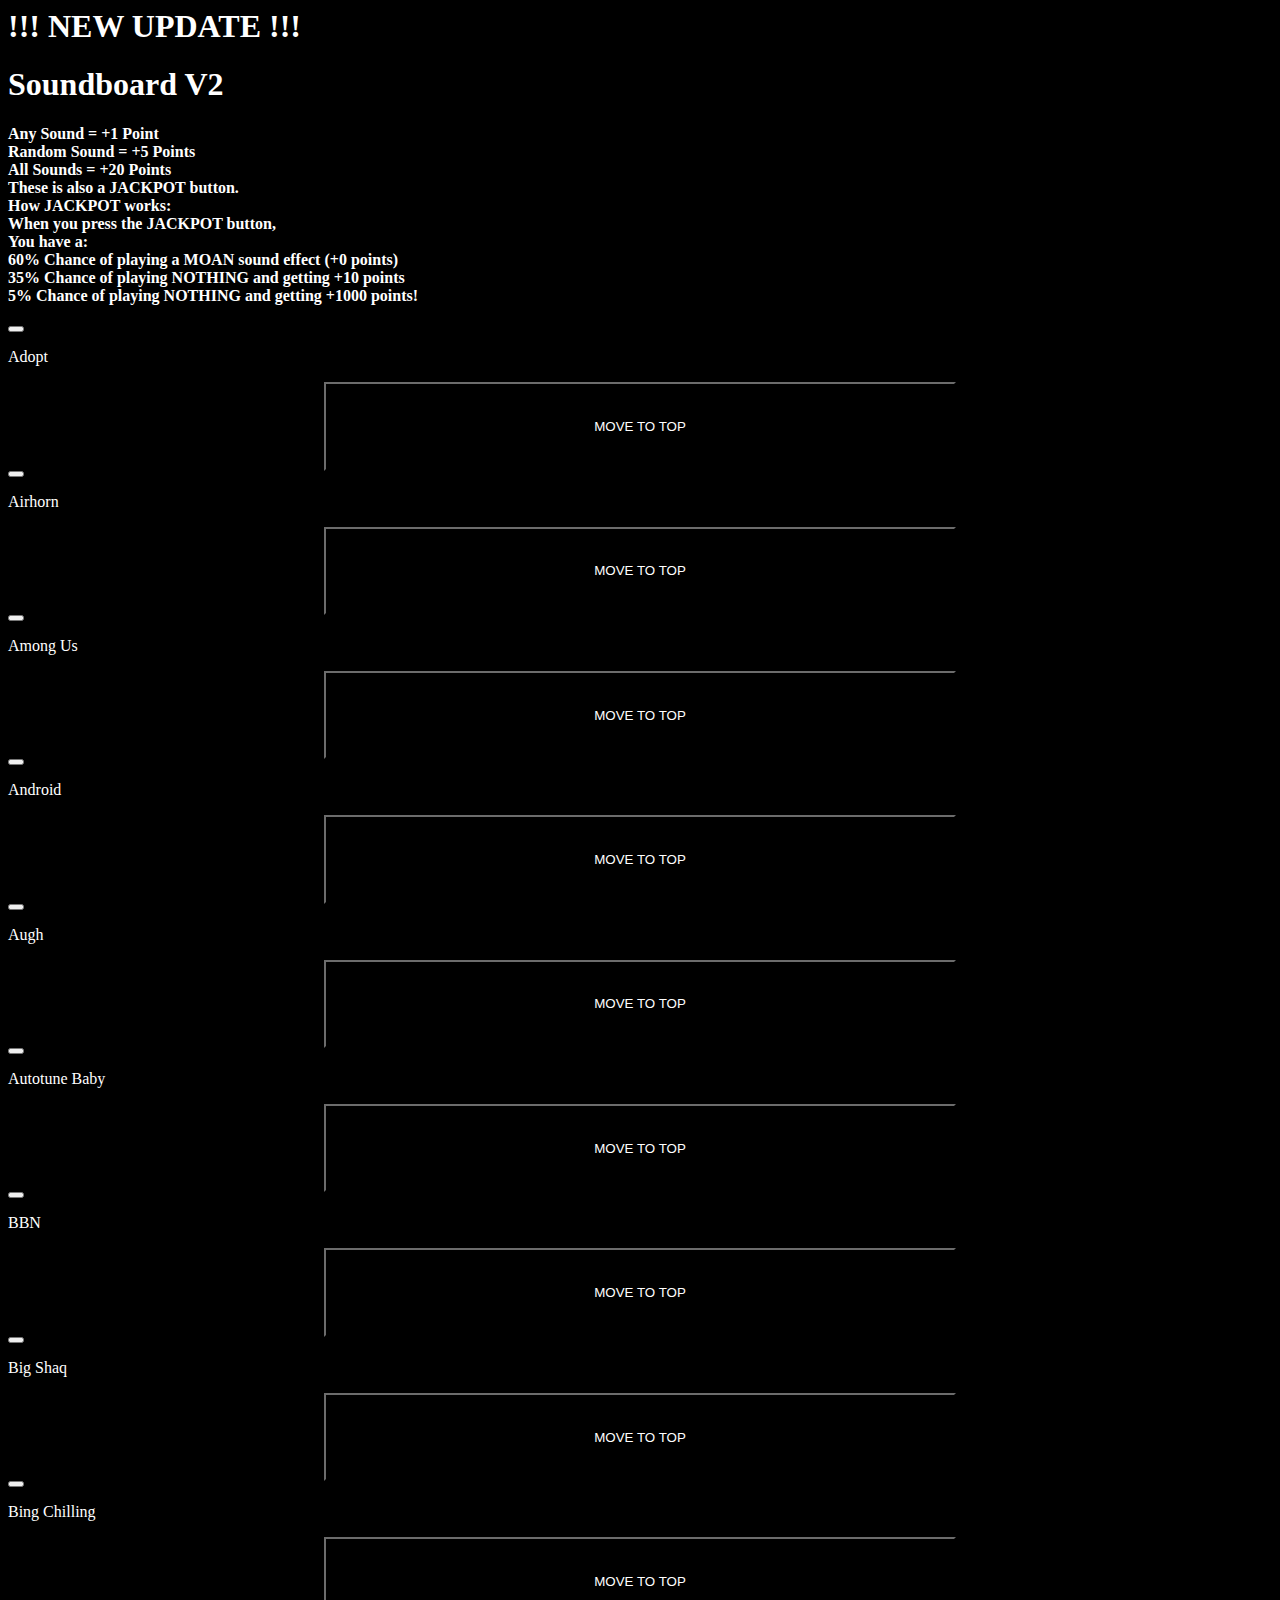
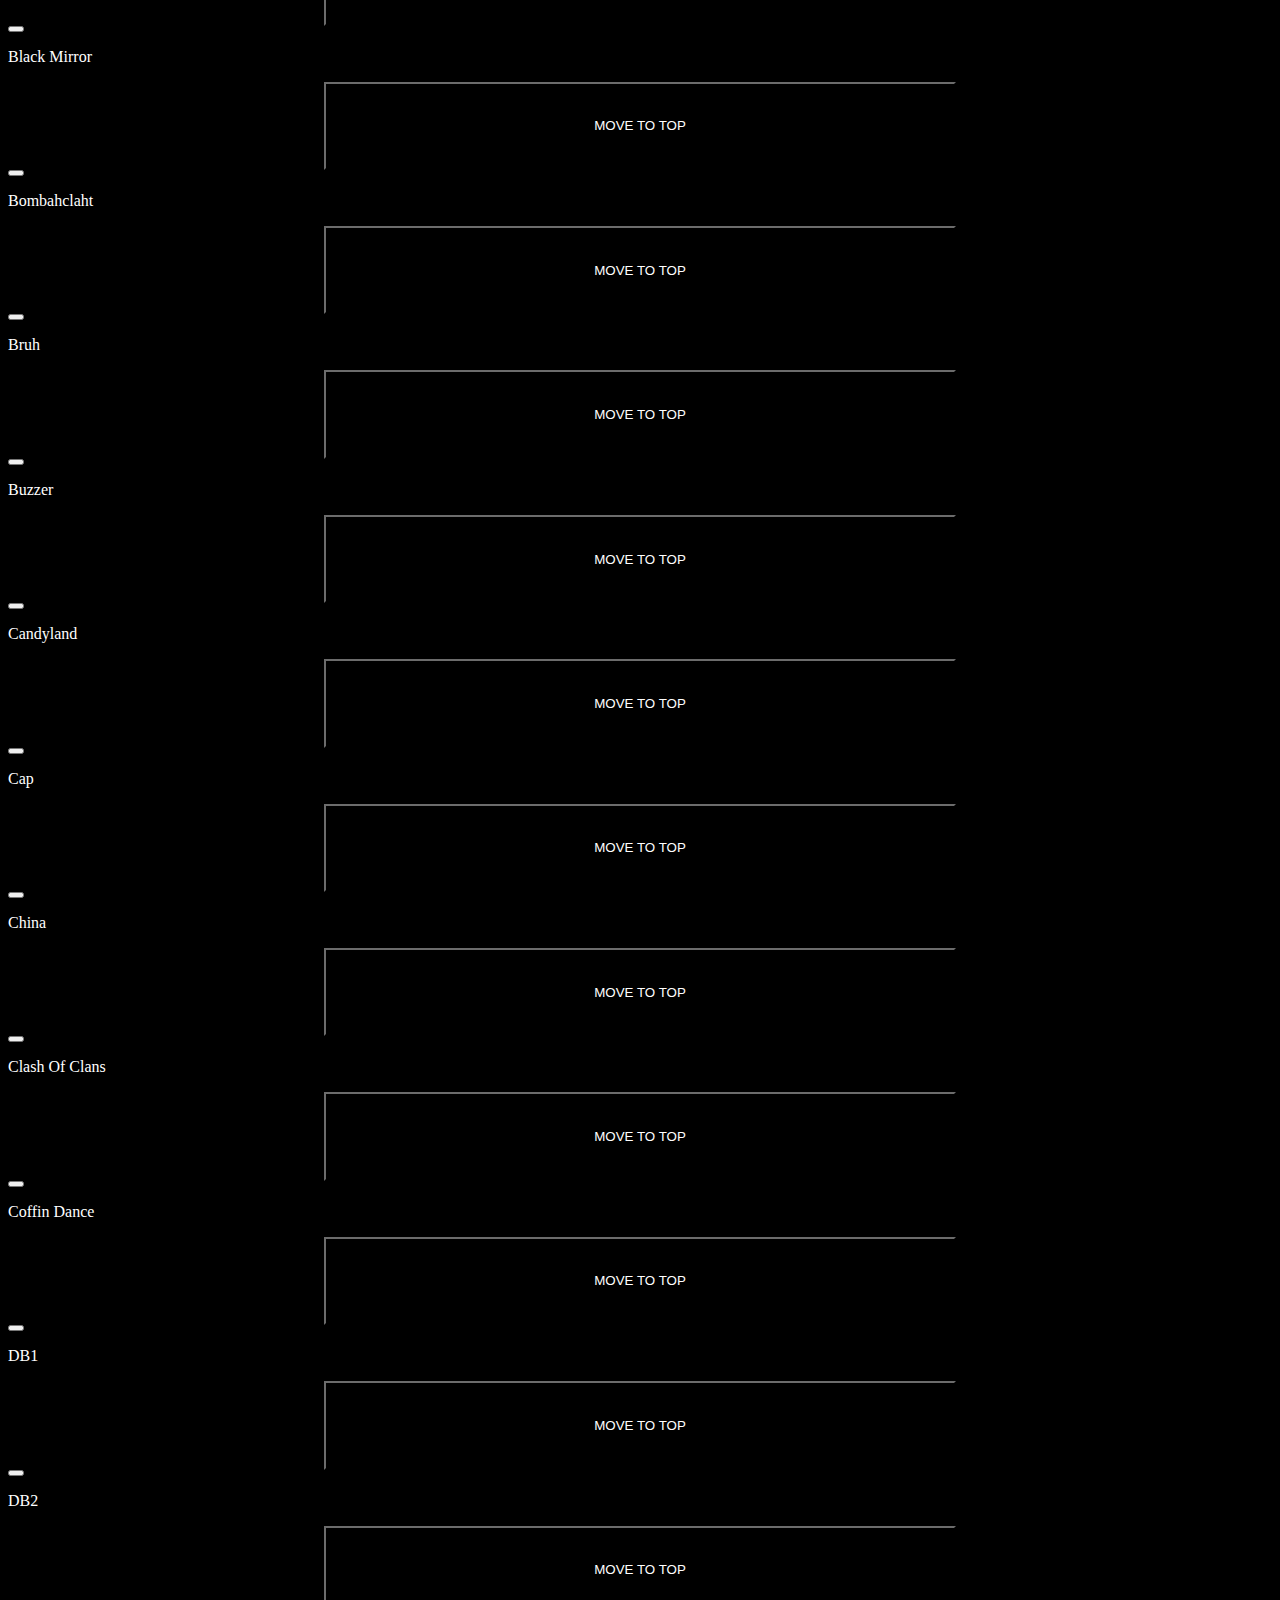
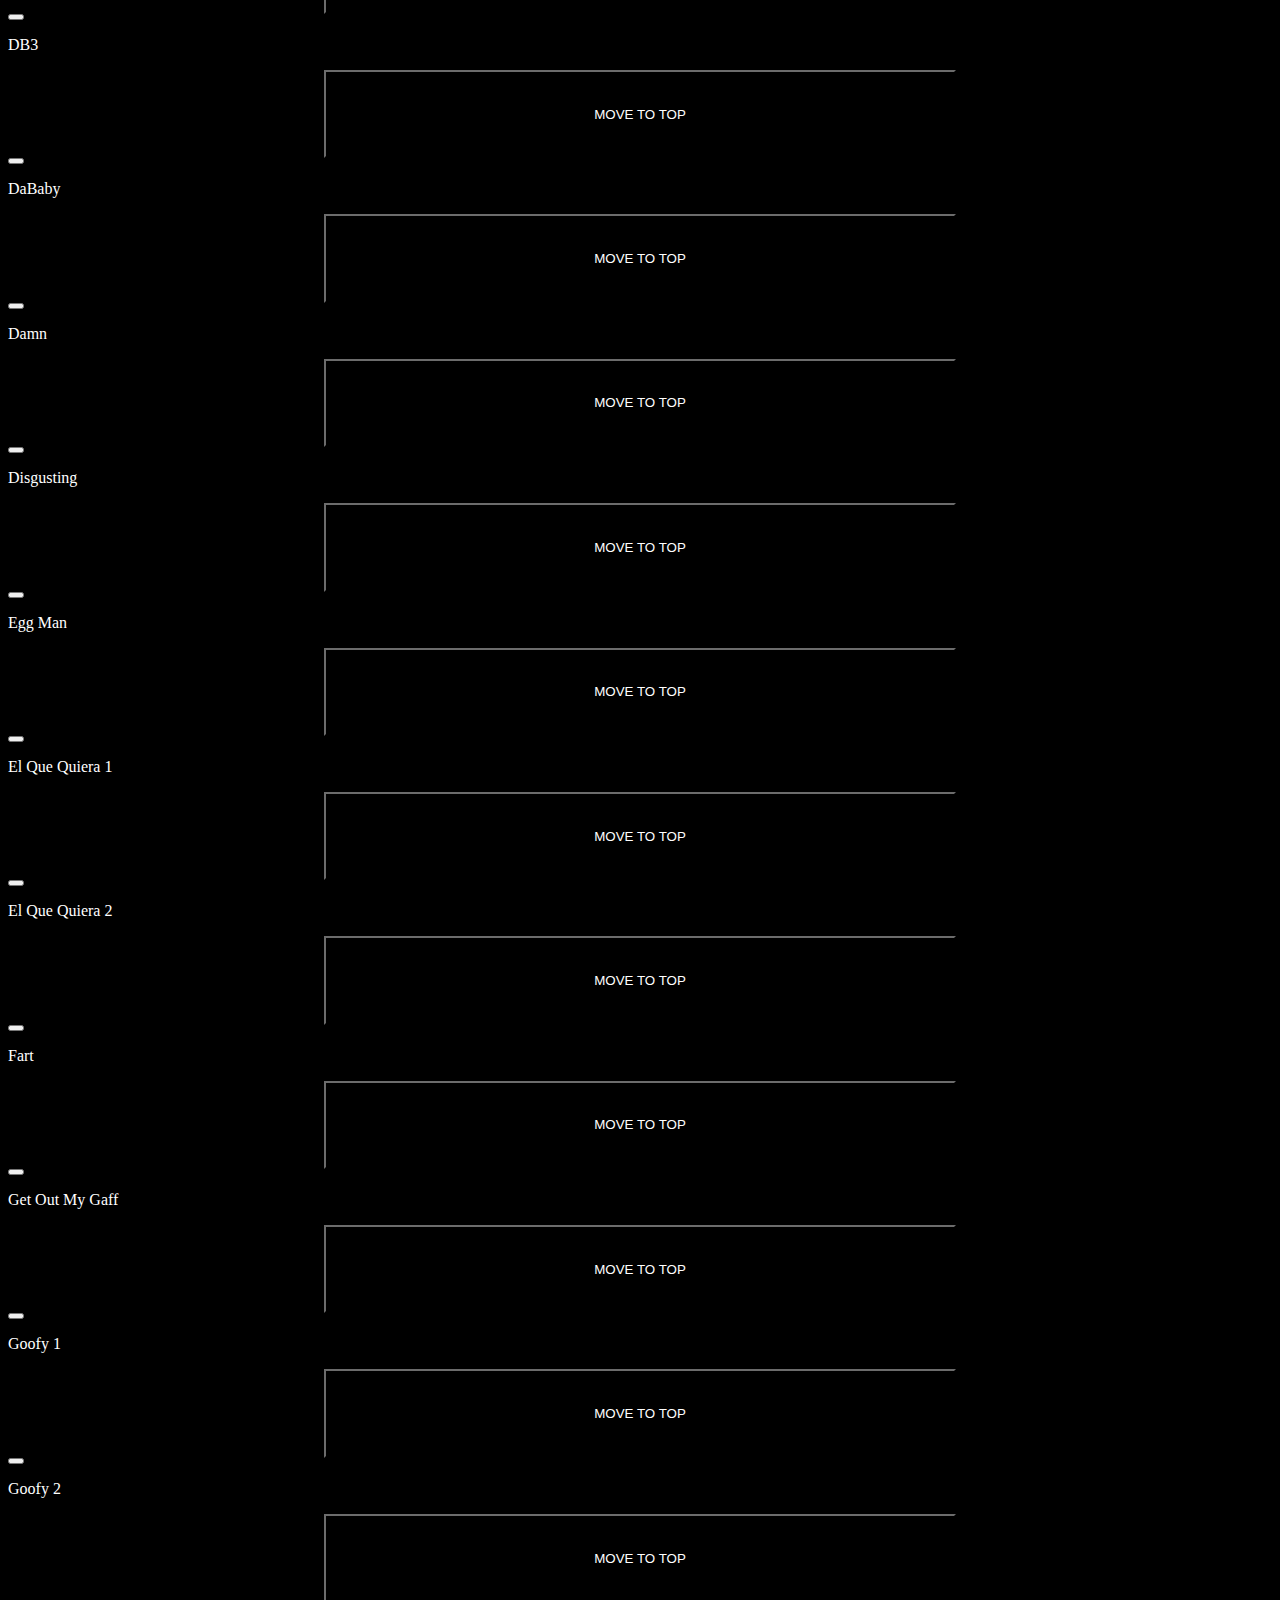
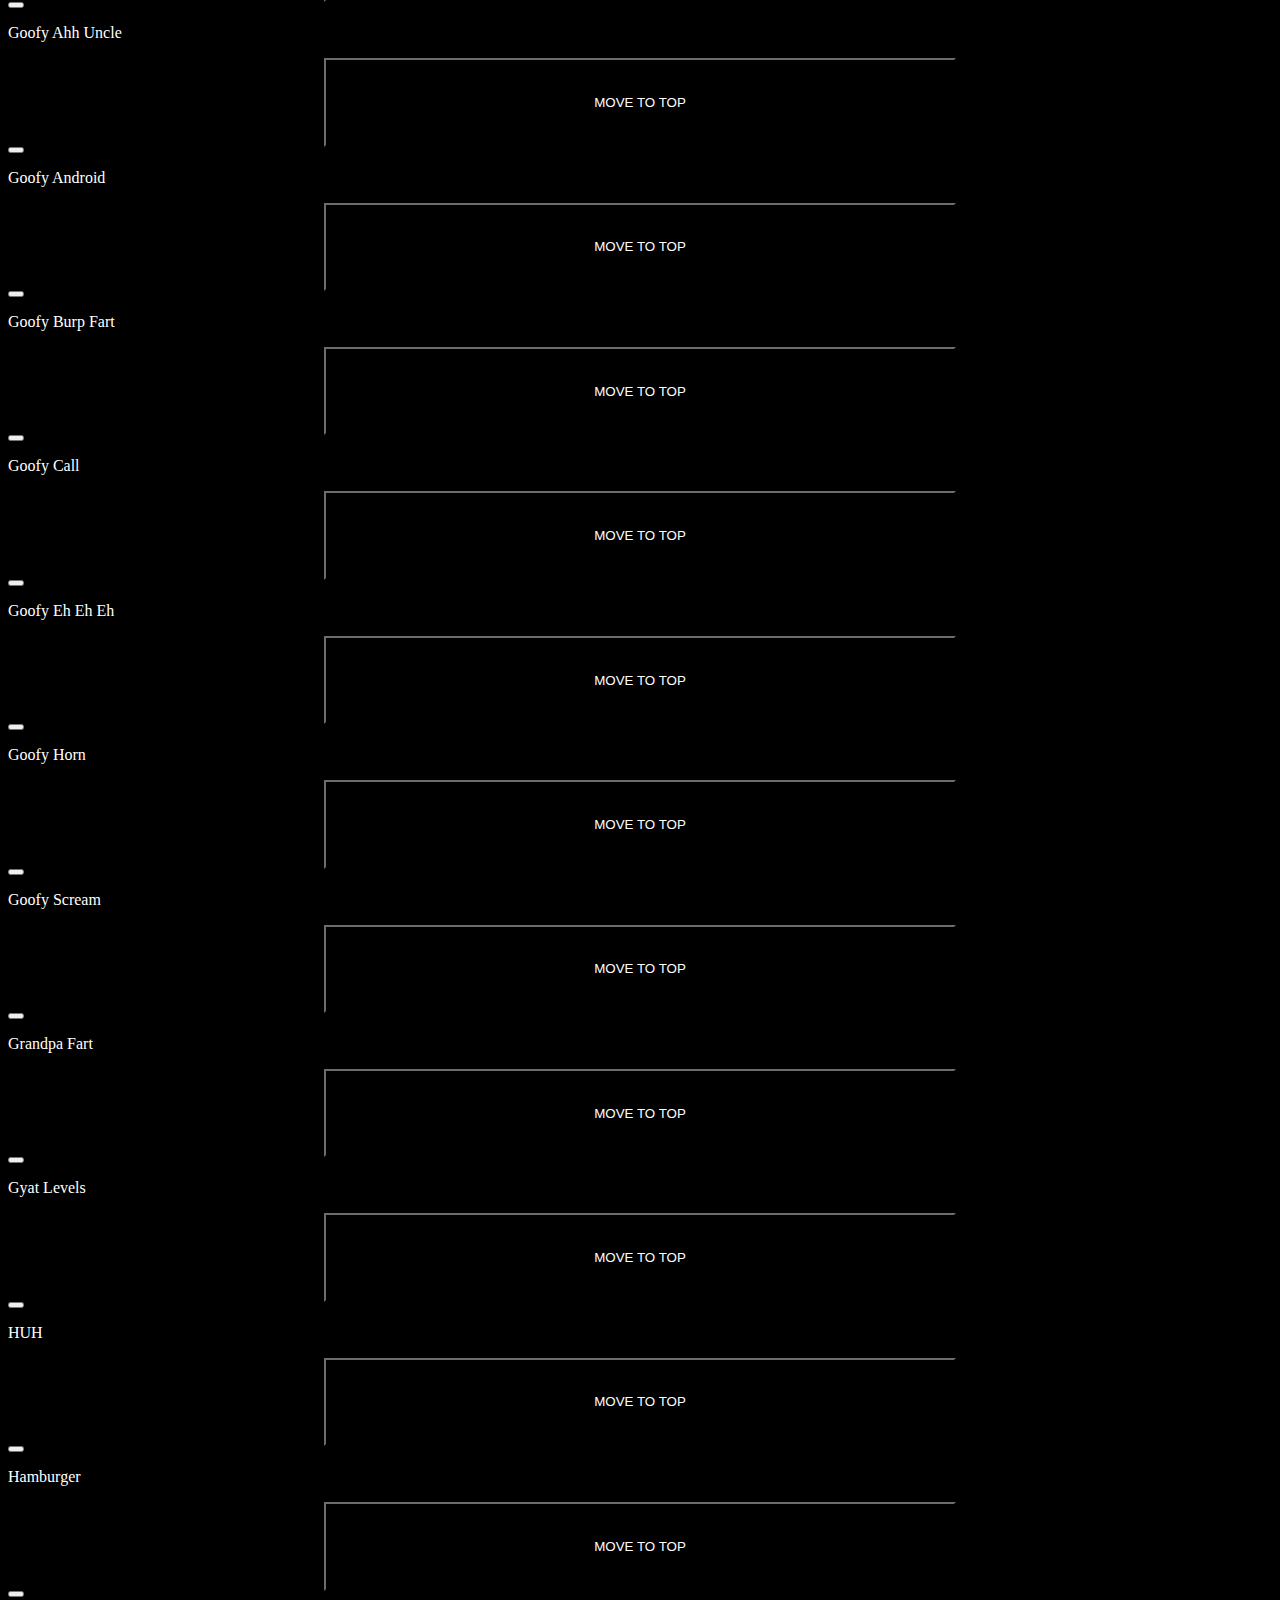
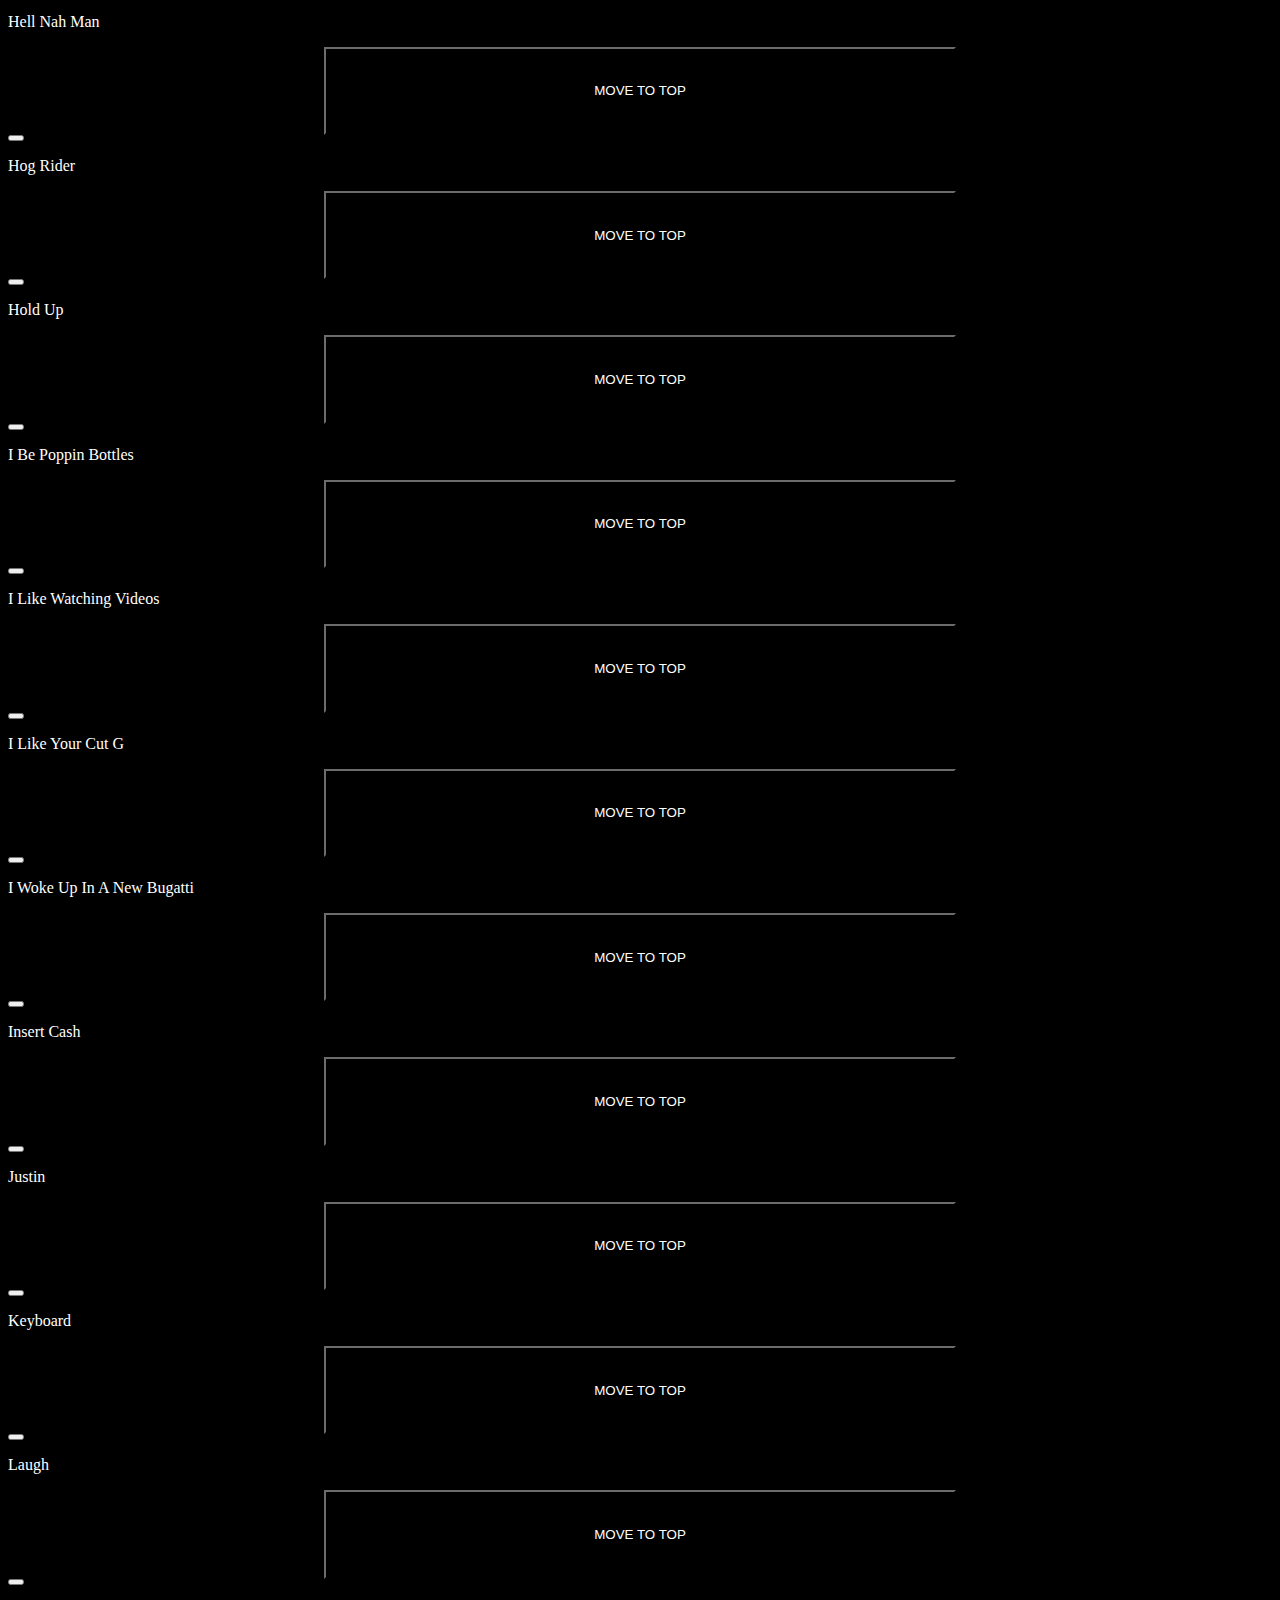
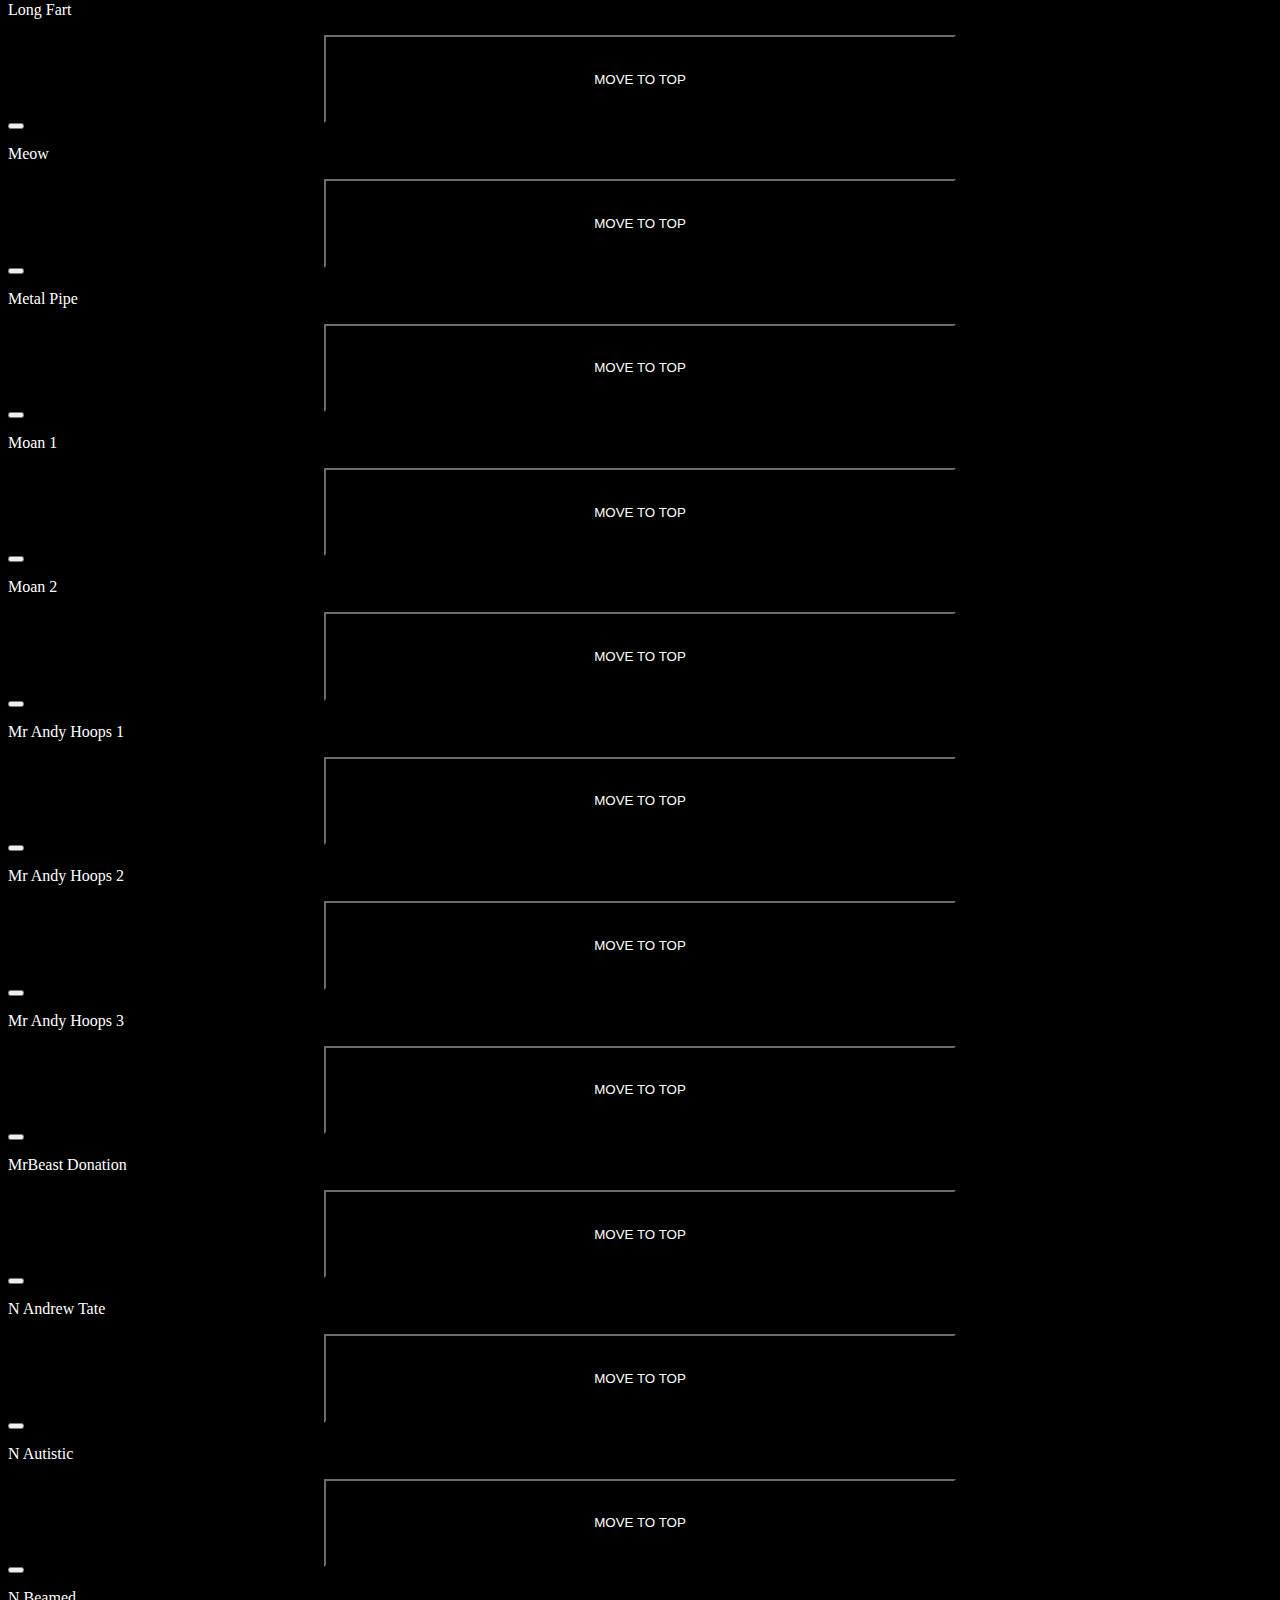
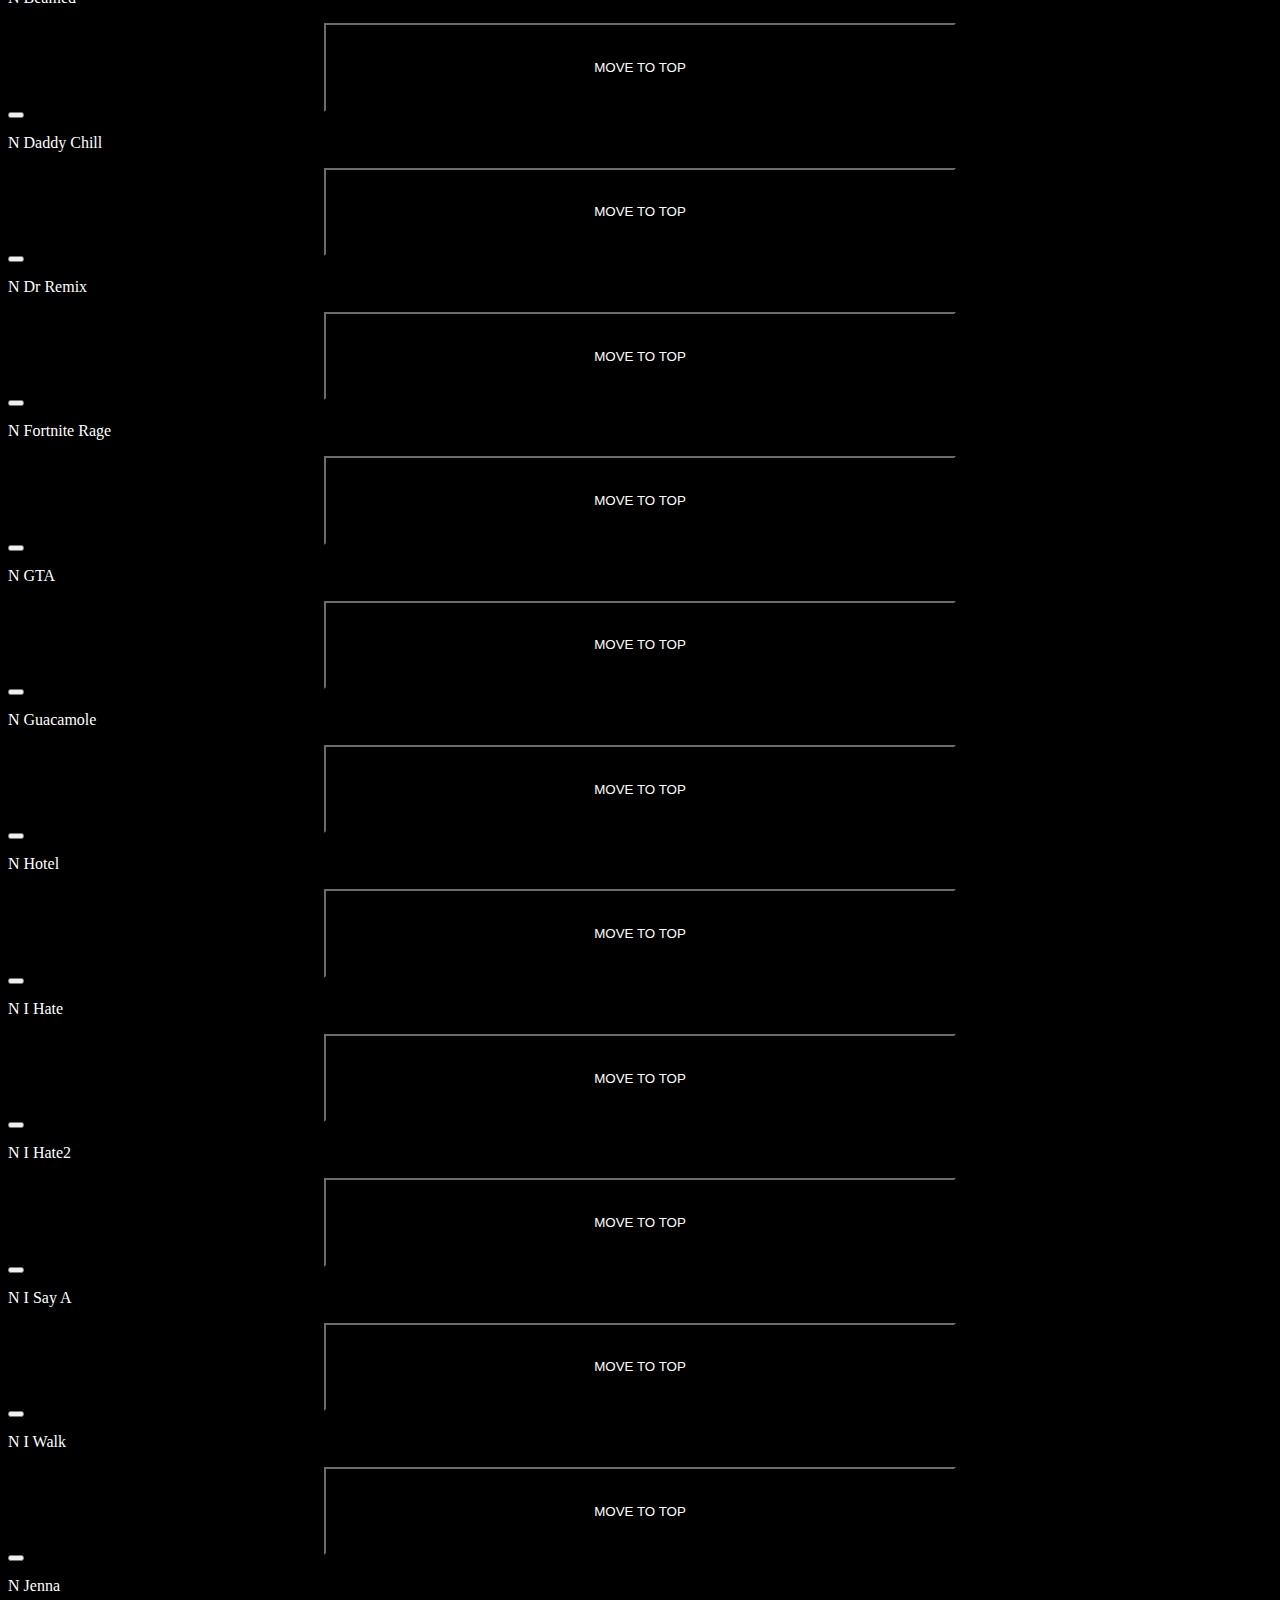
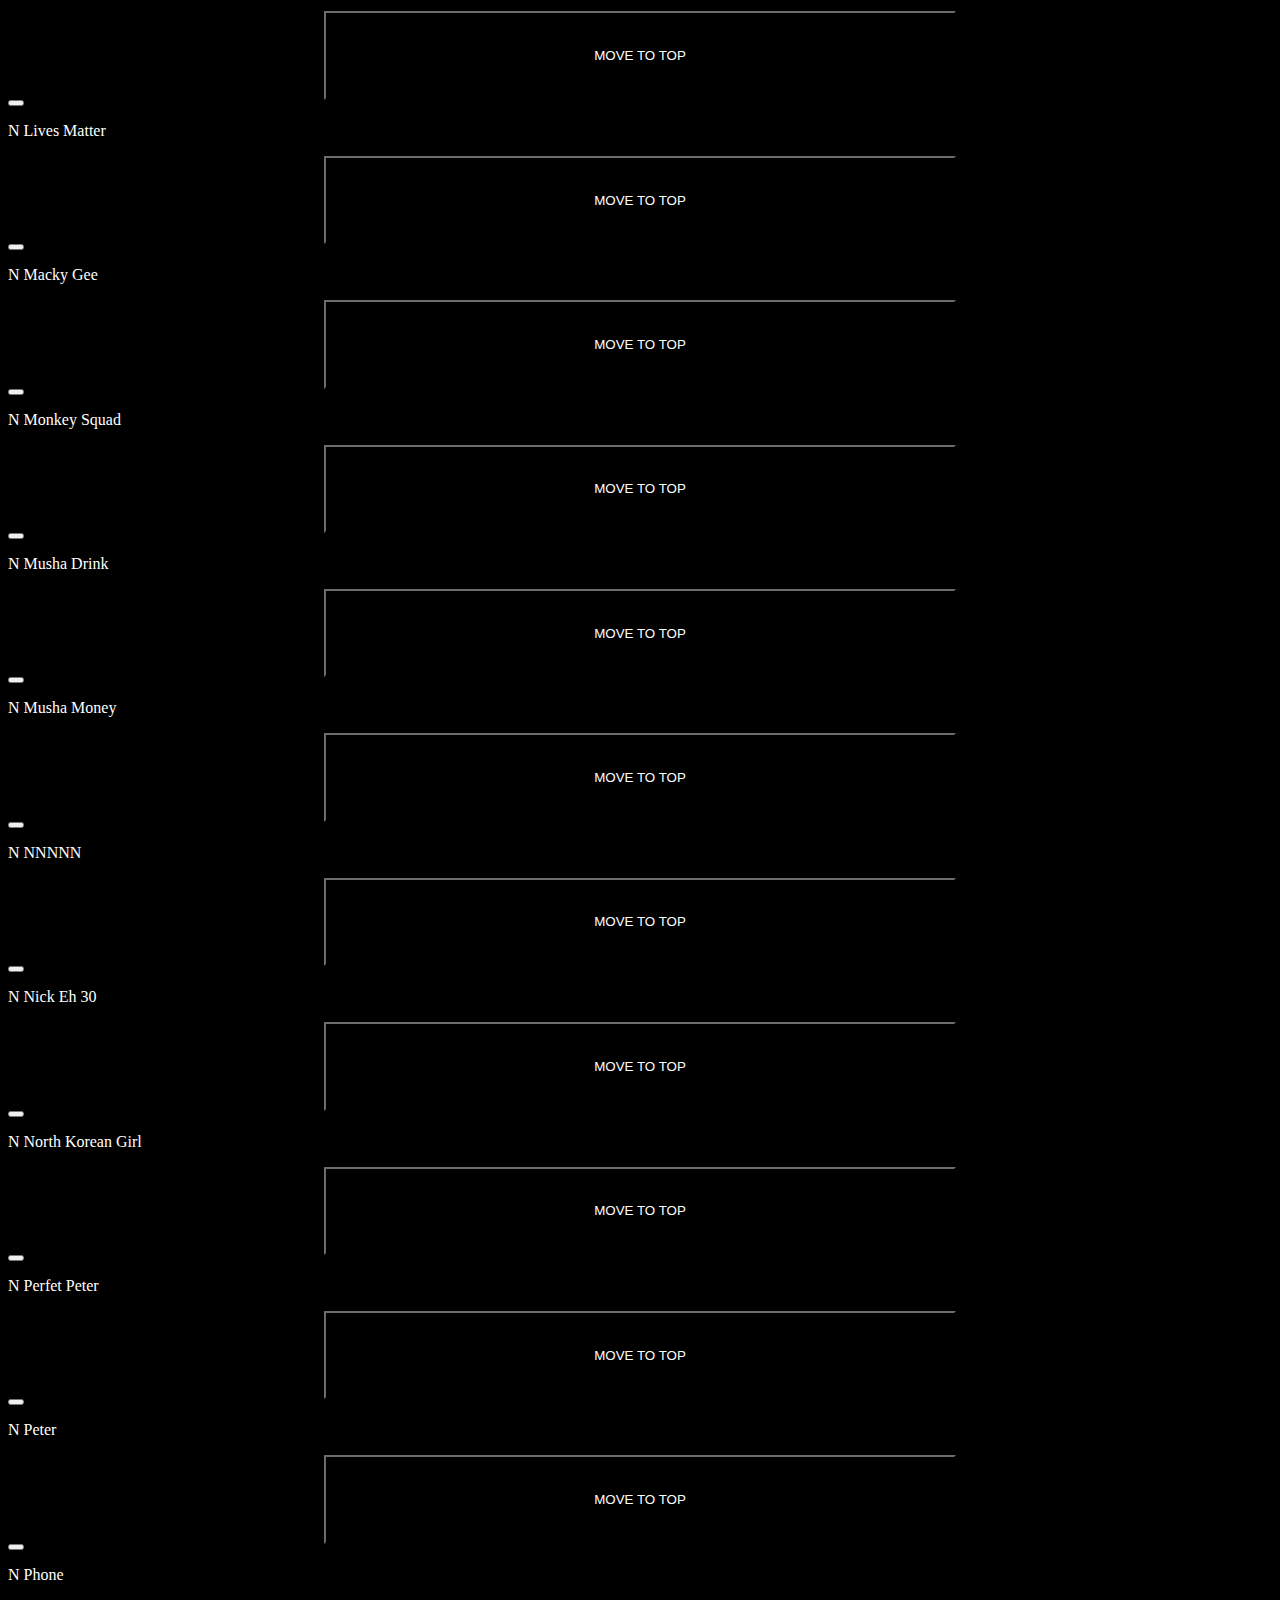
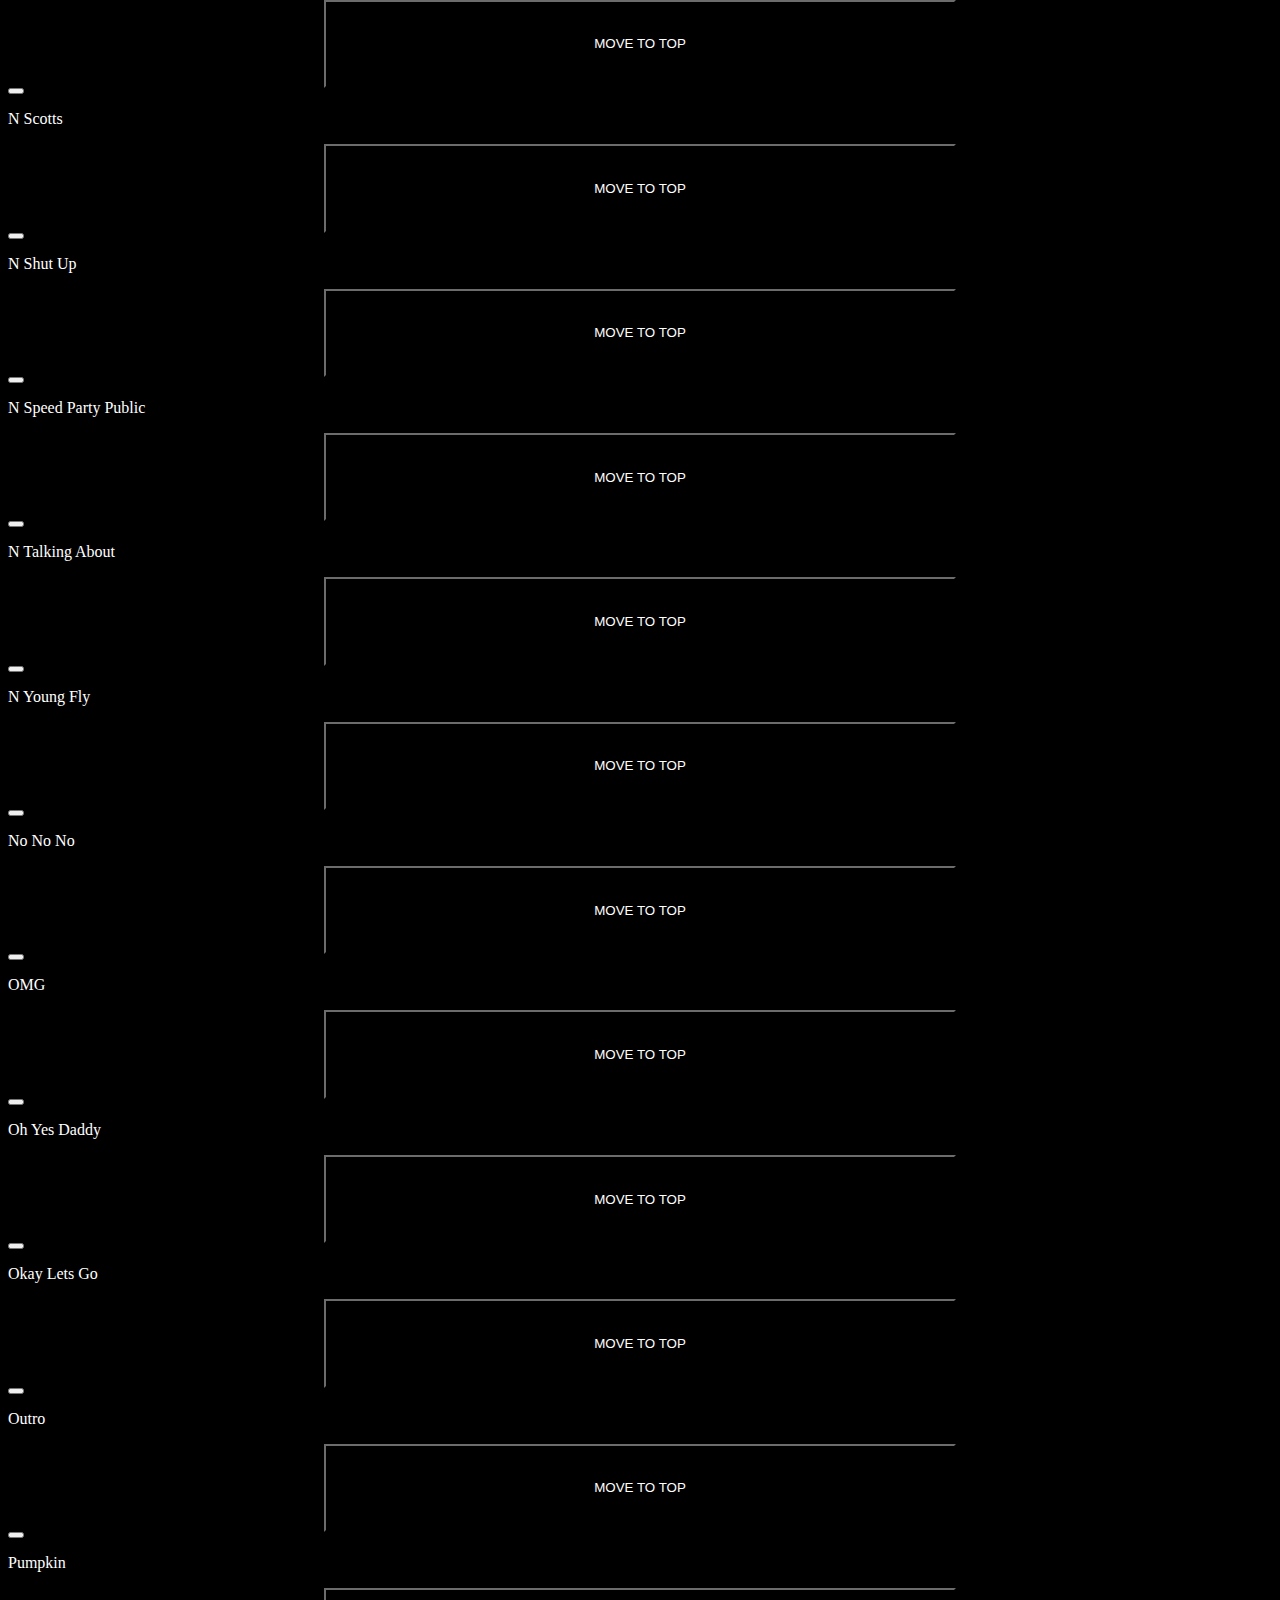
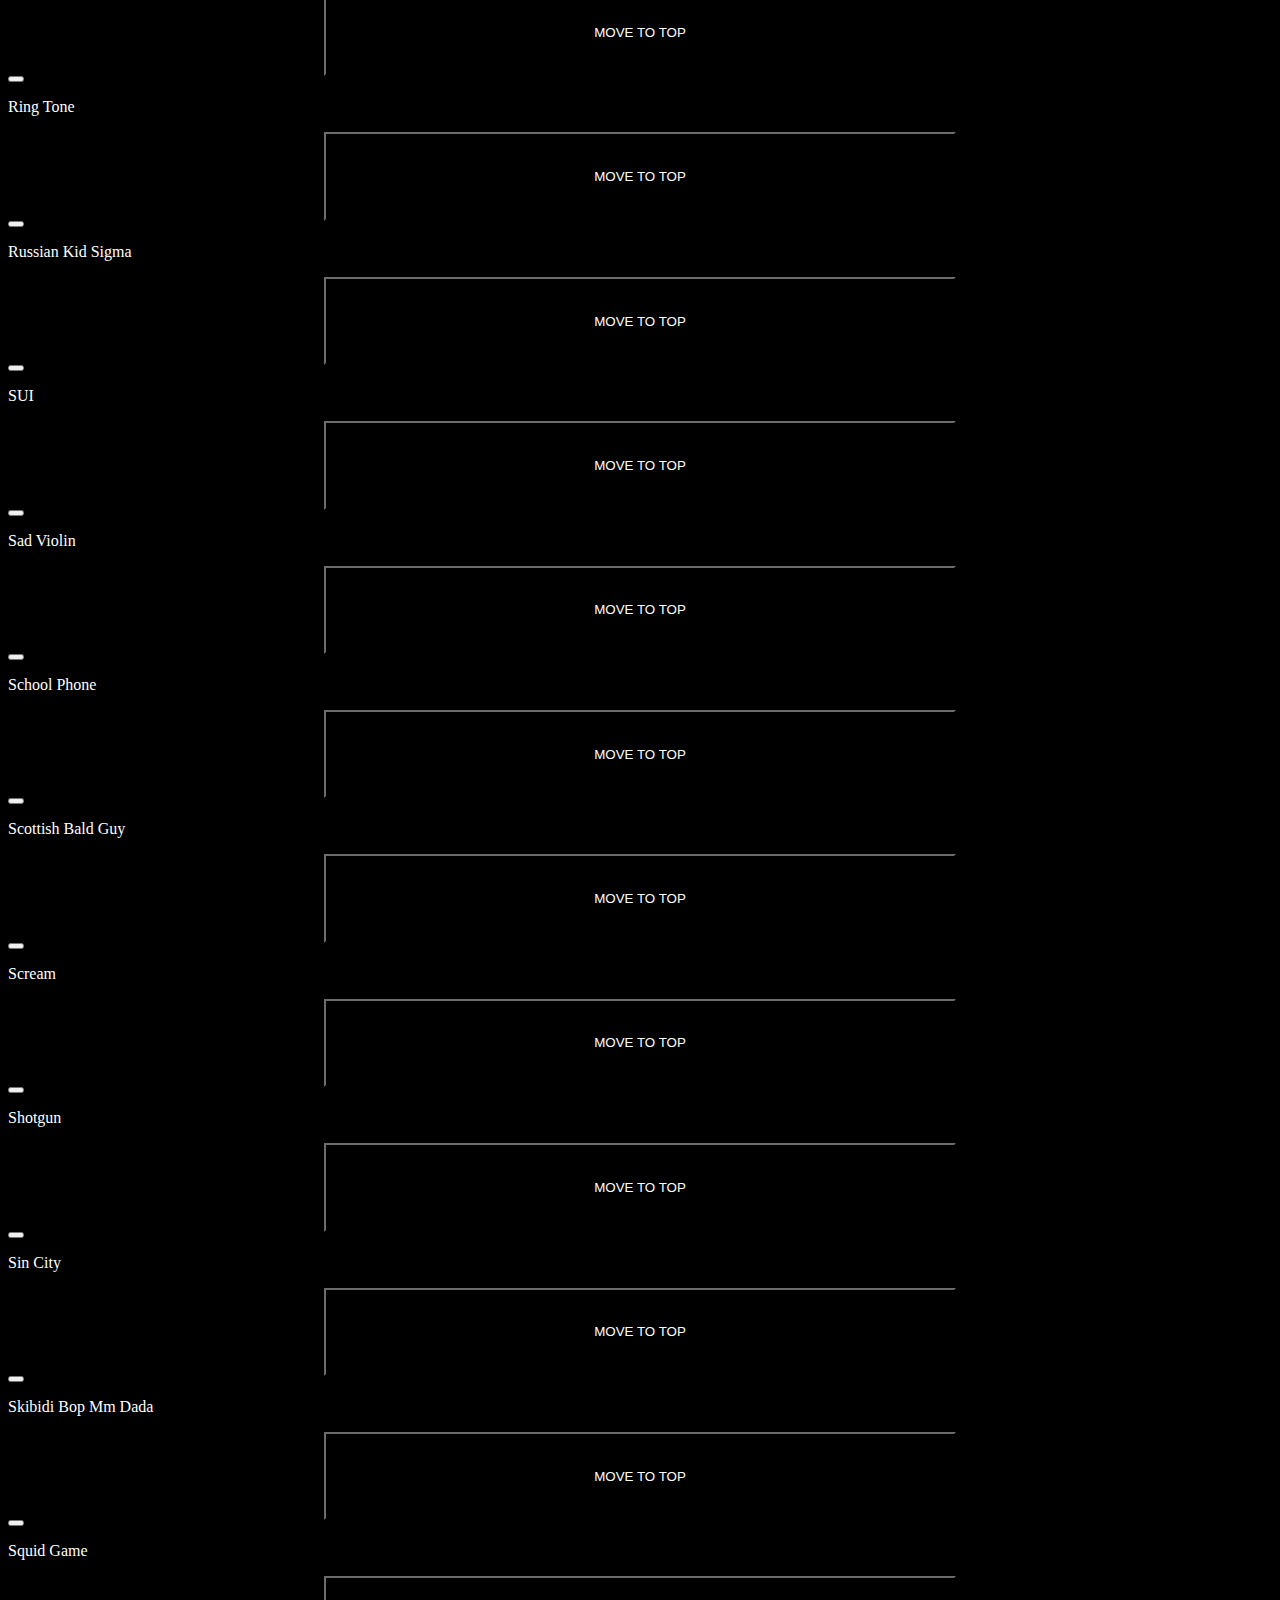
==== soundboard/index.html @ d2d3744a "a" ====
<script></script><script>let delay = 0; function sdt() { delay = parseInt(prompt("DELAY TIME (SECONDS)")) * 1000; }</script><script>var p = 0;</script><style></style><!DOCTYPE html><html><head><link rel="stylesheet" href="soundboard/css/styles.css" /><title>New Tab</title></head><body style="background-color: #000000; color: #ffffff"><div class="text"><h1>!!! NEW UPDATE !!!</h1><h1>Soundboard V2</h1><h4>Any Sound = +1 Point<br>Random Sound = +5 Points<br>All Sounds = +20 Points<br>These is also a JACKPOT button.<br>How JACKPOT works:<br>When you press the JACKPOT button,<br>You have a:<br>60% Chance of playing a MOAN sound effect (+0 points)<br>35% Chance of playing NOTHING and getting +10 points<br>5% Chance of playing NOTHING and getting +1000 points!</h4></div><div class="flex-container" id="moved"></div><div class="flex-container">
<div id="sound0"><div class="sound"><div class="circle small-button-background" style="background-color: #ff0000;"></div><audio class="sound" id="Adopt" src="soundboard/sounds/Adopt2.mp3" preload="auto"></audio><script>function timeFunction0() { setTimeout(function(){ document.getElementById("Adopt").play(); p++; document.getElementById("points").innerHTML = p; }, delay); };</script><button class="small-button" onclick="timeFunction0();"></button><div class="small-button-shadow"></div><p class="name">Adopt</p><script>function moveFunction0() { document.getElementById("moved").appendChild(document.getElementById("sound0")) };</script><button style="display: block; margin: 0 auto; width: 50%; height: 10%; font-weight: 500; color: #ffffff; background-color: #000000; border-color: #181818" onclick="moveFunction0();">MOVE TO TOP</button></div></div><div id="sound1"><div class="sound"><div class="circle small-button-background" style="background-color: #ffff00;"></div><audio class="sound" id="Airhorn" src="soundboard/sounds/Airhorn1.mp3" preload="auto"></audio><script>function timeFunction1() { setTimeout(function(){ document.getElementById("Airhorn").play(); p++; document.getElementById("points").innerHTML = p; }, delay); };</script><button class="small-button" onclick="timeFunction1();"></button><div class="small-button-shadow"></div><p class="name">Airhorn</p><script>function moveFunction1() { document.getElementById("moved").appendChild(document.getElementById("sound1")) };</script><button style="display: block; margin: 0 auto; width: 50%; height: 10%; font-weight: 500; color: #ffffff; background-color: #000000; border-color: #181818" onclick="moveFunction1();">MOVE TO TOP</button></div></div><div id="sound2"><div class="sound"><div class="circle small-button-background" style="background-color: #ffff00;"></div><audio class="sound" id="Among Us" src="soundboard/sounds/Among Us1.mp3" preload="auto"></audio><script>function timeFunction2() { setTimeout(function(){ document.getElementById("Among Us").play(); p++; document.getElementById("points").innerHTML = p; }, delay); };</script><button class="small-button" onclick="timeFunction2();"></button><div class="small-button-shadow"></div><p class="name">Among Us</p><script>function moveFunction2() { document.getElementById("moved").appendChild(document.getElementById("sound2")) };</script><button style="display: block; margin: 0 auto; width: 50%; height: 10%; font-weight: 500; color: #ffffff; background-color: #000000; border-color: #181818" onclick="moveFunction2();">MOVE TO TOP</button></div></div><div id="sound3"><div class="sound"><div class="circle small-button-background" style="background-color: #ffff00;"></div><audio class="sound" id="Android" src="soundboard/sounds/Android1.mp3" preload="auto"></audio><script>function timeFunction3() { setTimeout(function(){ document.getElementById("Android").play(); p++; document.getElementById("points").innerHTML = p; }, delay); };</script><button class="small-button" onclick="timeFunction3();"></button><div class="small-button-shadow"></div><p class="name">Android</p><script>function moveFunction3() { document.getElementById("moved").appendChild(document.getElementById("sound3")) };</script><button style="display: block; margin: 0 auto; width: 50%; height: 10%; font-weight: 500; color: #ffffff; background-color: #000000; border-color: #181818" onclick="moveFunction3();">MOVE TO TOP</button></div></div><div id="sound4"><div class="sound"><div class="circle small-button-background" style="background-color: #ff0000;"></div><audio class="sound" id="Augh" src="soundboard/sounds/Augh2.mp3" preload="auto"></audio><script>function timeFunction4() { setTimeout(function(){ document.getElementById("Augh").play(); p++; document.getElementById("points").innerHTML = p; }, delay); };</script><button class="small-button" onclick="timeFunction4();"></button><div class="small-button-shadow"></div><p class="name">Augh</p><script>function moveFunction4() { document.getElementById("moved").appendChild(document.getElementById("sound4")) };</script><button style="display: block; margin: 0 auto; width: 50%; height: 10%; font-weight: 500; color: #ffffff; background-color: #000000; border-color: #181818" onclick="moveFunction4();">MOVE TO TOP</button></div></div><div id="sound5"><div class="sound"><div class="circle small-button-background" style="background-color: #ff0000;"></div><audio class="sound" id="Autotune Baby" src="soundboard/sounds/Autotune Baby2.mp3" preload="auto"></audio><script>function timeFunction5() { setTimeout(function(){ document.getElementById("Autotune Baby").play(); p++; document.getElementById("points").innerHTML = p; }, delay); };</script><button class="small-button" onclick="timeFunction5();"></button><div class="small-button-shadow"></div><p class="name">Autotune Baby</p><script>function moveFunction5() { document.getElementById("moved").appendChild(document.getElementById("sound5")) };</script><button style="display: block; margin: 0 auto; width: 50%; height: 10%; font-weight: 500; color: #ffffff; background-color: #000000; border-color: #181818" onclick="moveFunction5();">MOVE TO TOP</button></div></div><div id="sound6"><div class="sound"><div class="circle small-button-background" style="background-color: #000000;"></div><audio class="sound" id="BBN" src="soundboard/sounds/BBN3.mp3" preload="auto"></audio><script>function timeFunction6() { setTimeout(function(){ document.getElementById("BBN").play(); p++; document.getElementById("points").innerHTML = p; }, delay); };</script><button class="small-button" onclick="timeFunction6();"></button><div class="small-button-shadow"></div><p class="name">BBN</p><script>function moveFunction6() { document.getElementById("moved").appendChild(document.getElementById("sound6")) };</script><button style="display: block; margin: 0 auto; width: 50%; height: 10%; font-weight: 500; color: #ffffff; background-color: #000000; border-color: #181818" onclick="moveFunction6();">MOVE TO TOP</button></div></div><div id="sound7"><div class="sound"><div class="circle small-button-background" style="background-color: #ff0000;"></div><audio class="sound" id="Big Shaq" src="soundboard/sounds/Big Shaq2.mp3" preload="auto"></audio><script>function timeFunction7() { setTimeout(function(){ document.getElementById("Big Shaq").play(); p++; document.getElementById("points").innerHTML = p; }, delay); };</script><button class="small-button" onclick="timeFunction7();"></button><div class="small-button-shadow"></div><p class="name">Big Shaq</p><script>function moveFunction7() { document.getElementById("moved").appendChild(document.getElementById("sound7")) };</script><button style="display: block; margin: 0 auto; width: 50%; height: 10%; font-weight: 500; color: #ffffff; background-color: #000000; border-color: #181818" onclick="moveFunction7();">MOVE TO TOP</button></div></div><div id="sound8"><div class="sound"><div class="circle small-button-background" style="background-color: #000000;"></div><audio class="sound" id="Bing Chilling" src="soundboard/sounds/Bing Chilling3.mp3" preload="auto"></audio><script>function timeFunction8() { setTimeout(function(){ document.getElementById("Bing Chilling").play(); p++; document.getElementById("points").innerHTML = p; }, delay); };</script><button class="small-button" onclick="timeFunction8();"></button><div class="small-button-shadow"></div><p class="name">Bing Chilling</p><script>function moveFunction8() { document.getElementById("moved").appendChild(document.getElementById("sound8")) };</script><button style="display: block; margin: 0 auto; width: 50%; height: 10%; font-weight: 500; color: #ffffff; background-color: #000000; border-color: #181818" onclick="moveFunction8();">MOVE TO TOP</button></div></div><div id="sound9"><div class="sound"><div class="circle small-button-background" style="background-color: #00ff00;"></div><audio class="sound" id="Black Mirror" src="soundboard/sounds/Black Mirror0.mp3" preload="auto"></audio><script>function timeFunction9() { setTimeout(function(){ document.getElementById("Black Mirror").play(); p++; document.getElementById("points").innerHTML = p; }, delay); };</script><button class="small-button" onclick="timeFunction9();"></button><div class="small-button-shadow"></div><p class="name">Black Mirror</p><script>function moveFunction9() { document.getElementById("moved").appendChild(document.getElementById("sound9")) };</script><button style="display: block; margin: 0 auto; width: 50%; height: 10%; font-weight: 500; color: #ffffff; background-color: #000000; border-color: #181818" onclick="moveFunction9();">MOVE TO TOP</button></div></div><div id="sound10"><div class="sound"><div class="circle small-button-background" style="background-color: #ffff00;"></div><audio class="sound" id="Bombahclaht" src="soundboard/sounds/Bombahclaht1.mp3" preload="auto"></audio><script>function timeFunction10() { setTimeout(function(){ document.getElementById("Bombahclaht").play(); p++; document.getElementById("points").innerHTML = p; }, delay); };</script><button class="small-button" onclick="timeFunction10();"></button><div class="small-button-shadow"></div><p class="name">Bombahclaht</p><script>function moveFunction10() { document.getElementById("moved").appendChild(document.getElementById("sound10")) };</script><button style="display: block; margin: 0 auto; width: 50%; height: 10%; font-weight: 500; color: #ffffff; background-color: #000000; border-color: #181818" onclick="moveFunction10();">MOVE TO TOP</button></div></div><div id="sound11"><div class="sound"><div class="circle small-button-background" style="background-color: #00ff00;"></div><audio class="sound" id="Bruh" src="soundboard/sounds/Bruh0.mp3" preload="auto"></audio><script>function timeFunction11() { setTimeout(function(){ document.getElementById("Bruh").play(); p++; document.getElementById("points").innerHTML = p; }, delay); };</script><button class="small-button" onclick="timeFunction11();"></button><div class="small-button-shadow"></div><p class="name">Bruh</p><script>function moveFunction11() { document.getElementById("moved").appendChild(document.getElementById("sound11")) };</script><button style="display: block; margin: 0 auto; width: 50%; height: 10%; font-weight: 500; color: #ffffff; background-color: #000000; border-color: #181818" onclick="moveFunction11();">MOVE TO TOP</button></div></div><div id="sound12"><div class="sound"><div class="circle small-button-background" style="background-color: #ff0000;"></div><audio class="sound" id="Buzzer" src="soundboard/sounds/Buzzer2.mp3" preload="auto"></audio><script>function timeFunction12() { setTimeout(function(){ document.getElementById("Buzzer").play(); p++; document.getElementById("points").innerHTML = p; }, delay); };</script><button class="small-button" onclick="timeFunction12();"></button><div class="small-button-shadow"></div><p class="name">Buzzer</p><script>function moveFunction12() { document.getElementById("moved").appendChild(document.getElementById("sound12")) };</script><button style="display: block; margin: 0 auto; width: 50%; height: 10%; font-weight: 500; color: #ffffff; background-color: #000000; border-color: #181818" onclick="moveFunction12();">MOVE TO TOP</button></div></div><div id="sound13"><div class="sound"><div class="circle small-button-background" style="background-color: #ff0000;"></div><audio class="sound" id="Candyland" src="soundboard/sounds/Candyland2.mp3" preload="auto"></audio><script>function timeFunction13() { setTimeout(function(){ document.getElementById("Candyland").play(); p++; document.getElementById("points").innerHTML = p; }, delay); };</script><button class="small-button" onclick="timeFunction13();"></button><div class="small-button-shadow"></div><p class="name">Candyland</p><script>function moveFunction13() { document.getElementById("moved").appendChild(document.getElementById("sound13")) };</script><button style="display: block; margin: 0 auto; width: 50%; height: 10%; font-weight: 500; color: #ffffff; background-color: #000000; border-color: #181818" onclick="moveFunction13();">MOVE TO TOP</button></div></div><div id="sound14"><div class="sound"><div class="circle small-button-background" style="background-color: #ff0000;"></div><audio class="sound" id="Cap" src="soundboard/sounds/Cap2.mp3" preload="auto"></audio><script>function timeFunction14() { setTimeout(function(){ document.getElementById("Cap").play(); p++; document.getElementById("points").innerHTML = p; }, delay); };</script><button class="small-button" onclick="timeFunction14();"></button><div class="small-button-shadow"></div><p class="name">Cap</p><script>function moveFunction14() { document.getElementById("moved").appendChild(document.getElementById("sound14")) };</script><button style="display: block; margin: 0 auto; width: 50%; height: 10%; font-weight: 500; color: #ffffff; background-color: #000000; border-color: #181818" onclick="moveFunction14();">MOVE TO TOP</button></div></div><div id="sound15"><div class="sound"><div class="circle small-button-background" style="background-color: #000000;"></div><audio class="sound" id="China" src="soundboard/sounds/China3.mp3" preload="auto"></audio><script>function timeFunction15() { setTimeout(function(){ document.getElementById("China").play(); p++; document.getElementById("points").innerHTML = p; }, delay); };</script><button class="small-button" onclick="timeFunction15();"></button><div class="small-button-shadow"></div><p class="name">China</p><script>function moveFunction15() { document.getElementById("moved").appendChild(document.getElementById("sound15")) };</script><button style="display: block; margin: 0 auto; width: 50%; height: 10%; font-weight: 500; color: #ffffff; background-color: #000000; border-color: #181818" onclick="moveFunction15();">MOVE TO TOP</button></div></div><div id="sound16"><div class="sound"><div class="circle small-button-background" style="background-color: #00ff00;"></div><audio class="sound" id="Clash Of Clans" src="soundboard/sounds/Clash Of Clans0.mp3" preload="auto"></audio><script>function timeFunction16() { setTimeout(function(){ document.getElementById("Clash Of Clans").play(); p++; document.getElementById("points").innerHTML = p; }, delay); };</script><button class="small-button" onclick="timeFunction16();"></button><div class="small-button-shadow"></div><p class="name">Clash Of Clans</p><script>function moveFunction16() { document.getElementById("moved").appendChild(document.getElementById("sound16")) };</script><button style="display: block; margin: 0 auto; width: 50%; height: 10%; font-weight: 500; color: #ffffff; background-color: #000000; border-color: #181818" onclick="moveFunction16();">MOVE TO TOP</button></div></div><div id="sound17"><div class="sound"><div class="circle small-button-background" style="background-color: #ff0000;"></div><audio class="sound" id="Coffin Dance" src="soundboard/sounds/Coffin Dance2.mp3" preload="auto"></audio><script>function timeFunction17() { setTimeout(function(){ document.getElementById("Coffin Dance").play(); p++; document.getElementById("points").innerHTML = p; }, delay); };</script><button class="small-button" onclick="timeFunction17();"></button><div class="small-button-shadow"></div><p class="name">Coffin Dance</p><script>function moveFunction17() { document.getElementById("moved").appendChild(document.getElementById("sound17")) };</script><button style="display: block; margin: 0 auto; width: 50%; height: 10%; font-weight: 500; color: #ffffff; background-color: #000000; border-color: #181818" onclick="moveFunction17();">MOVE TO TOP</button></div></div><div id="sound18"><div class="sound"><div class="circle small-button-background" style="background-color: #ff0000;"></div><audio class="sound" id="DB1" src="soundboard/sounds/DB12.mp3" preload="auto"></audio><script>function timeFunction18() { setTimeout(function(){ document.getElementById("DB1").play(); p++; document.getElementById("points").innerHTML = p; }, delay); };</script><button class="small-button" onclick="timeFunction18();"></button><div class="small-button-shadow"></div><p class="name">DB1</p><script>function moveFunction18() { document.getElementById("moved").appendChild(document.getElementById("sound18")) };</script><button style="display: block; margin: 0 auto; width: 50%; height: 10%; font-weight: 500; color: #ffffff; background-color: #000000; border-color: #181818" onclick="moveFunction18();">MOVE TO TOP</button></div></div><div id="sound19"><div class="sound"><div class="circle small-button-background" style="background-color: #000000;"></div><audio class="sound" id="DB2" src="soundboard/sounds/DB23.mp3" preload="auto"></audio><script>function timeFunction19() { setTimeout(function(){ document.getElementById("DB2").play(); p++; document.getElementById("points").innerHTML = p; }, delay); };</script><button class="small-button" onclick="timeFunction19();"></button><div class="small-button-shadow"></div><p class="name">DB2</p><script>function moveFunction19() { document.getElementById("moved").appendChild(document.getElementById("sound19")) };</script><button style="display: block; margin: 0 auto; width: 50%; height: 10%; font-weight: 500; color: #ffffff; background-color: #000000; border-color: #181818" onclick="moveFunction19();">MOVE TO TOP</button></div></div><div id="sound20"><div class="sound"><div class="circle small-button-background" style="background-color: #000000;"></div><audio class="sound" id="DB3" src="soundboard/sounds/DB33.mp3" preload="auto"></audio><script>function timeFunction20() { setTimeout(function(){ document.getElementById("DB3").play(); p++; document.getElementById("points").innerHTML = p; }, delay); };</script><button class="small-button" onclick="timeFunction20();"></button><div class="small-button-shadow"></div><p class="name">DB3</p><script>function moveFunction20() { document.getElementById("moved").appendChild(document.getElementById("sound20")) };</script><button style="display: block; margin: 0 auto; width: 50%; height: 10%; font-weight: 500; color: #ffffff; background-color: #000000; border-color: #181818" onclick="moveFunction20();">MOVE TO TOP</button></div></div><div id="sound21"><div class="sound"><div class="circle small-button-background" style="background-color: #00ff00;"></div><audio class="sound" id="DaBaby" src="soundboard/sounds/DaBaby0.mp3" preload="auto"></audio><script>function timeFunction21() { setTimeout(function(){ document.getElementById("DaBaby").play(); p++; document.getElementById("points").innerHTML = p; }, delay); };</script><button class="small-button" onclick="timeFunction21();"></button><div class="small-button-shadow"></div><p class="name">DaBaby</p><script>function moveFunction21() { document.getElementById("moved").appendChild(document.getElementById("sound21")) };</script><button style="display: block; margin: 0 auto; width: 50%; height: 10%; font-weight: 500; color: #ffffff; background-color: #000000; border-color: #181818" onclick="moveFunction21();">MOVE TO TOP</button></div></div><div id="sound22"><div class="sound"><div class="circle small-button-background" style="background-color: #00ff00;"></div><audio class="sound" id="Damn" src="soundboard/sounds/Damn0.mp3" preload="auto"></audio><script>function timeFunction22() { setTimeout(function(){ document.getElementById("Damn").play(); p++; document.getElementById("points").innerHTML = p; }, delay); };</script><button class="small-button" onclick="timeFunction22();"></button><div class="small-button-shadow"></div><p class="name">Damn</p><script>function moveFunction22() { document.getElementById("moved").appendChild(document.getElementById("sound22")) };</script><button style="display: block; margin: 0 auto; width: 50%; height: 10%; font-weight: 500; color: #ffffff; background-color: #000000; border-color: #181818" onclick="moveFunction22();">MOVE TO TOP</button></div></div><div id="sound23"><div class="sound"><div class="circle small-button-background" style="background-color: #00ff00;"></div><audio class="sound" id="Disgusting" src="soundboard/sounds/Disgusting0.mp3" preload="auto"></audio><script>function timeFunction23() { setTimeout(function(){ document.getElementById("Disgusting").play(); p++; document.getElementById("points").innerHTML = p; }, delay); };</script><button class="small-button" onclick="timeFunction23();"></button><div class="small-button-shadow"></div><p class="name">Disgusting</p><script>function moveFunction23() { document.getElementById("moved").appendChild(document.getElementById("sound23")) };</script><button style="display: block; margin: 0 auto; width: 50%; height: 10%; font-weight: 500; color: #ffffff; background-color: #000000; border-color: #181818" onclick="moveFunction23();">MOVE TO TOP</button></div></div><div id="sound24"><div class="sound"><div class="circle small-button-background" style="background-color: #ff0000;"></div><audio class="sound" id="Egg Man" src="soundboard/sounds/Egg Man2.mp3" preload="auto"></audio><script>function timeFunction24() { setTimeout(function(){ document.getElementById("Egg Man").play(); p++; document.getElementById("points").innerHTML = p; }, delay); };</script><button class="small-button" onclick="timeFunction24();"></button><div class="small-button-shadow"></div><p class="name">Egg Man</p><script>function moveFunction24() { document.getElementById("moved").appendChild(document.getElementById("sound24")) };</script><button style="display: block; margin: 0 auto; width: 50%; height: 10%; font-weight: 500; color: #ffffff; background-color: #000000; border-color: #181818" onclick="moveFunction24();">MOVE TO TOP</button></div></div><div id="sound25"><div class="sound"><div class="circle small-button-background" style="background-color: #ff0000;"></div><audio class="sound" id="El Que Quiera 1" src="soundboard/sounds/El Que Quiera 12.mp3" preload="auto"></audio><script>function timeFunction25() { setTimeout(function(){ document.getElementById("El Que Quiera 1").play(); p++; document.getElementById("points").innerHTML = p; }, delay); };</script><button class="small-button" onclick="timeFunction25();"></button><div class="small-button-shadow"></div><p class="name">El Que Quiera 1</p><script>function moveFunction25() { document.getElementById("moved").appendChild(document.getElementById("sound25")) };</script><button style="display: block; margin: 0 auto; width: 50%; height: 10%; font-weight: 500; color: #ffffff; background-color: #000000; border-color: #181818" onclick="moveFunction25();">MOVE TO TOP</button></div></div><div id="sound26"><div class="sound"><div class="circle small-button-background" style="background-color: #000000;"></div><audio class="sound" id="El Que Quiera 2" src="soundboard/sounds/El Que Quiera 23.mp3" preload="auto"></audio><script>function timeFunction26() { setTimeout(function(){ document.getElementById("El Que Quiera 2").play(); p++; document.getElementById("points").innerHTML = p; }, delay); };</script><button class="small-button" onclick="timeFunction26();"></button><div class="small-button-shadow"></div><p class="name">El Que Quiera 2</p><script>function moveFunction26() { document.getElementById("moved").appendChild(document.getElementById("sound26")) };</script><button style="display: block; margin: 0 auto; width: 50%; height: 10%; font-weight: 500; color: #ffffff; background-color: #000000; border-color: #181818" onclick="moveFunction26();">MOVE TO TOP</button></div></div><div id="sound27"><div class="sound"><div class="circle small-button-background" style="background-color: #00ff00;"></div><audio class="sound" id="Fart" src="soundboard/sounds/Fart0.mp3" preload="auto"></audio><script>function timeFunction27() { setTimeout(function(){ document.getElementById("Fart").play(); p++; document.getElementById("points").innerHTML = p; }, delay); };</script><button class="small-button" onclick="timeFunction27();"></button><div class="small-button-shadow"></div><p class="name">Fart</p><script>function moveFunction27() { document.getElementById("moved").appendChild(document.getElementById("sound27")) };</script><button style="display: block; margin: 0 auto; width: 50%; height: 10%; font-weight: 500; color: #ffffff; background-color: #000000; border-color: #181818" onclick="moveFunction27();">MOVE TO TOP</button></div></div><div id="sound28"><div class="sound"><div class="circle small-button-background" style="background-color: #ffff00;"></div><audio class="sound" id="Get Out My Gaff" src="soundboard/sounds/Get Out My Gaff1.mp3" preload="auto"></audio><script>function timeFunction28() { setTimeout(function(){ document.getElementById("Get Out My Gaff").play(); p++; document.getElementById("points").innerHTML = p; }, delay); };</script><button class="small-button" onclick="timeFunction28();"></button><div class="small-button-shadow"></div><p class="name">Get Out My Gaff</p><script>function moveFunction28() { document.getElementById("moved").appendChild(document.getElementById("sound28")) };</script><button style="display: block; margin: 0 auto; width: 50%; height: 10%; font-weight: 500; color: #ffffff; background-color: #000000; border-color: #181818" onclick="moveFunction28();">MOVE TO TOP</button></div></div><div id="sound29"><div class="sound"><div class="circle small-button-background" style="background-color: #ff0000;"></div><audio class="sound" id="Goofy 1" src="soundboard/sounds/Goofy 12.mp3" preload="auto"></audio><script>function timeFunction29() { setTimeout(function(){ document.getElementById("Goofy 1").play(); p++; document.getElementById("points").innerHTML = p; }, delay); };</script><button class="small-button" onclick="timeFunction29();"></button><div class="small-button-shadow"></div><p class="name">Goofy 1</p><script>function moveFunction29() { document.getElementById("moved").appendChild(document.getElementById("sound29")) };</script><button style="display: block; margin: 0 auto; width: 50%; height: 10%; font-weight: 500; color: #ffffff; background-color: #000000; border-color: #181818" onclick="moveFunction29();">MOVE TO TOP</button></div></div><div id="sound30"><div class="sound"><div class="circle small-button-background" style="background-color: #ff0000;"></div><audio class="sound" id="Goofy 2" src="soundboard/sounds/Goofy 22.mp3" preload="auto"></audio><script>function timeFunction30() { setTimeout(function(){ document.getElementById("Goofy 2").play(); p++; document.getElementById("points").innerHTML = p; }, delay); };</script><button class="small-button" onclick="timeFunction30();"></button><div class="small-button-shadow"></div><p class="name">Goofy 2</p><script>function moveFunction30() { document.getElementById("moved").appendChild(document.getElementById("sound30")) };</script><button style="display: block; margin: 0 auto; width: 50%; height: 10%; font-weight: 500; color: #ffffff; background-color: #000000; border-color: #181818" onclick="moveFunction30();">MOVE TO TOP</button></div></div><div id="sound31"><div class="sound"><div class="circle small-button-background" style="background-color: #ff0000;"></div><audio class="sound" id="Goofy Ahh Uncle" src="soundboard/sounds/Goofy Ahh Uncle2.mp3" preload="auto"></audio><script>function timeFunction31() { setTimeout(function(){ document.getElementById("Goofy Ahh Uncle").play(); p++; document.getElementById("points").innerHTML = p; }, delay); };</script><button class="small-button" onclick="timeFunction31();"></button><div class="small-button-shadow"></div><p class="name">Goofy Ahh Uncle</p><script>function moveFunction31() { document.getElementById("moved").appendChild(document.getElementById("sound31")) };</script><button style="display: block; margin: 0 auto; width: 50%; height: 10%; font-weight: 500; color: #ffffff; background-color: #000000; border-color: #181818" onclick="moveFunction31();">MOVE TO TOP</button></div></div><div id="sound32"><div class="sound"><div class="circle small-button-background" style="background-color: #000000;"></div><audio class="sound" id="Goofy Android" src="soundboard/sounds/Goofy Android3.mp3" preload="auto"></audio><script>function timeFunction32() { setTimeout(function(){ document.getElementById("Goofy Android").play(); p++; document.getElementById("points").innerHTML = p; }, delay); };</script><button class="small-button" onclick="timeFunction32();"></button><div class="small-button-shadow"></div><p class="name">Goofy Android</p><script>function moveFunction32() { document.getElementById("moved").appendChild(document.getElementById("sound32")) };</script><button style="display: block; margin: 0 auto; width: 50%; height: 10%; font-weight: 500; color: #ffffff; background-color: #000000; border-color: #181818" onclick="moveFunction32();">MOVE TO TOP</button></div></div><div id="sound33"><div class="sound"><div class="circle small-button-background" style="background-color: #000000;"></div><audio class="sound" id="Goofy Burp Fart" src="soundboard/sounds/Goofy Burp Fart3.mp3" preload="auto"></audio><script>function timeFunction33() { setTimeout(function(){ document.getElementById("Goofy Burp Fart").play(); p++; document.getElementById("points").innerHTML = p; }, delay); };</script><button class="small-button" onclick="timeFunction33();"></button><div class="small-button-shadow"></div><p class="name">Goofy Burp Fart</p><script>function moveFunction33() { document.getElementById("moved").appendChild(document.getElementById("sound33")) };</script><button style="display: block; margin: 0 auto; width: 50%; height: 10%; font-weight: 500; color: #ffffff; background-color: #000000; border-color: #181818" onclick="moveFunction33();">MOVE TO TOP</button></div></div><div id="sound34"><div class="sound"><div class="circle small-button-background" style="background-color: #ff0000;"></div><audio class="sound" id="Goofy Call" src="soundboard/sounds/Goofy Call2.mp3" preload="auto"></audio><script>function timeFunction34() { setTimeout(function(){ document.getElementById("Goofy Call").play(); p++; document.getElementById("points").innerHTML = p; }, delay); };</script><button class="small-button" onclick="timeFunction34();"></button><div class="small-button-shadow"></div><p class="name">Goofy Call</p><script>function moveFunction34() { document.getElementById("moved").appendChild(document.getElementById("sound34")) };</script><button style="display: block; margin: 0 auto; width: 50%; height: 10%; font-weight: 500; color: #ffffff; background-color: #000000; border-color: #181818" onclick="moveFunction34();">MOVE TO TOP</button></div></div><div id="sound35"><div class="sound"><div class="circle small-button-background" style="background-color: #ffff00;"></div><audio class="sound" id="Goofy Eh Eh Eh" src="soundboard/sounds/Goofy Eh Eh Eh1.mp3" preload="auto"></audio><script>function timeFunction35() { setTimeout(function(){ document.getElementById("Goofy Eh Eh Eh").play(); p++; document.getElementById("points").innerHTML = p; }, delay); };</script><button class="small-button" onclick="timeFunction35();"></button><div class="small-button-shadow"></div><p class="name">Goofy Eh Eh Eh</p><script>function moveFunction35() { document.getElementById("moved").appendChild(document.getElementById("sound35")) };</script><button style="display: block; margin: 0 auto; width: 50%; height: 10%; font-weight: 500; color: #ffffff; background-color: #000000; border-color: #181818" onclick="moveFunction35();">MOVE TO TOP</button></div></div><div id="sound36"><div class="sound"><div class="circle small-button-background" style="background-color: #000000;"></div><audio class="sound" id="Goofy Horn" src="soundboard/sounds/Goofy Horn3.mp3" preload="auto"></audio><script>function timeFunction36() { setTimeout(function(){ document.getElementById("Goofy Horn").play(); p++; document.getElementById("points").innerHTML = p; }, delay); };</script><button class="small-button" onclick="timeFunction36();"></button><div class="small-button-shadow"></div><p class="name">Goofy Horn</p><script>function moveFunction36() { document.getElementById("moved").appendChild(document.getElementById("sound36")) };</script><button style="display: block; margin: 0 auto; width: 50%; height: 10%; font-weight: 500; color: #ffffff; background-color: #000000; border-color: #181818" onclick="moveFunction36();">MOVE TO TOP</button></div></div><div id="sound37"><div class="sound"><div class="circle small-button-background" style="background-color: #000000;"></div><audio class="sound" id="Goofy Scream" src="soundboard/sounds/Goofy Scream3.mp3" preload="auto"></audio><script>function timeFunction37() { setTimeout(function(){ document.getElementById("Goofy Scream").play(); p++; document.getElementById("points").innerHTML = p; }, delay); };</script><button class="small-button" onclick="timeFunction37();"></button><div class="small-button-shadow"></div><p class="name">Goofy Scream</p><script>function moveFunction37() { document.getElementById("moved").appendChild(document.getElementById("sound37")) };</script><button style="display: block; margin: 0 auto; width: 50%; height: 10%; font-weight: 500; color: #ffffff; background-color: #000000; border-color: #181818" onclick="moveFunction37();">MOVE TO TOP</button></div></div><div id="sound38"><div class="sound"><div class="circle small-button-background" style="background-color: #000000;"></div><audio class="sound" id="Grandpa Fart" src="soundboard/sounds/Grandpa Fart3.mp3" preload="auto"></audio><script>function timeFunction38() { setTimeout(function(){ document.getElementById("Grandpa Fart").play(); p++; document.getElementById("points").innerHTML = p; }, delay); };</script><button class="small-button" onclick="timeFunction38();"></button><div class="small-button-shadow"></div><p class="name">Grandpa Fart</p><script>function moveFunction38() { document.getElementById("moved").appendChild(document.getElementById("sound38")) };</script><button style="display: block; margin: 0 auto; width: 50%; height: 10%; font-weight: 500; color: #ffffff; background-color: #000000; border-color: #181818" onclick="moveFunction38();">MOVE TO TOP</button></div></div><div id="sound39"><div class="sound"><div class="circle small-button-background" style="background-color: #ffff00;"></div><audio class="sound" id="Gyat Levels" src="soundboard/sounds/Gyat Levels1.mp3" preload="auto"></audio><script>function timeFunction39() { setTimeout(function(){ document.getElementById("Gyat Levels").play(); p++; document.getElementById("points").innerHTML = p; }, delay); };</script><button class="small-button" onclick="timeFunction39();"></button><div class="small-button-shadow"></div><p class="name">Gyat Levels</p><script>function moveFunction39() { document.getElementById("moved").appendChild(document.getElementById("sound39")) };</script><button style="display: block; margin: 0 auto; width: 50%; height: 10%; font-weight: 500; color: #ffffff; background-color: #000000; border-color: #181818" onclick="moveFunction39();">MOVE TO TOP</button></div></div><div id="sound40"><div class="sound"><div class="circle small-button-background" style="background-color: #00ff00;"></div><audio class="sound" id="HUH" src="soundboard/sounds/HUH0.mp3" preload="auto"></audio><script>function timeFunction40() { setTimeout(function(){ document.getElementById("HUH").play(); p++; document.getElementById("points").innerHTML = p; }, delay); };</script><button class="small-button" onclick="timeFunction40();"></button><div class="small-button-shadow"></div><p class="name">HUH</p><script>function moveFunction40() { document.getElementById("moved").appendChild(document.getElementById("sound40")) };</script><button style="display: block; margin: 0 auto; width: 50%; height: 10%; font-weight: 500; color: #ffffff; background-color: #000000; border-color: #181818" onclick="moveFunction40();">MOVE TO TOP</button></div></div><div id="sound41"><div class="sound"><div class="circle small-button-background" style="background-color: #000000;"></div><audio class="sound" id="Hamburger" src="soundboard/sounds/Hamburger3.mp3" preload="auto"></audio><script>function timeFunction41() { setTimeout(function(){ document.getElementById("Hamburger").play(); p++; document.getElementById("points").innerHTML = p; }, delay); };</script><button class="small-button" onclick="timeFunction41();"></button><div class="small-button-shadow"></div><p class="name">Hamburger</p><script>function moveFunction41() { document.getElementById("moved").appendChild(document.getElementById("sound41")) };</script><button style="display: block; margin: 0 auto; width: 50%; height: 10%; font-weight: 500; color: #ffffff; background-color: #000000; border-color: #181818" onclick="moveFunction41();">MOVE TO TOP</button></div></div><div id="sound42"><div class="sound"><div class="circle small-button-background" style="background-color: #ff0000;"></div><audio class="sound" id="Hell Nah Man" src="soundboard/sounds/Hell Nah Man2.mp3" preload="auto"></audio><script>function timeFunction42() { setTimeout(function(){ document.getElementById("Hell Nah Man").play(); p++; document.getElementById("points").innerHTML = p; }, delay); };</script><button class="small-button" onclick="timeFunction42();"></button><div class="small-button-shadow"></div><p class="name">Hell Nah Man</p><script>function moveFunction42() { document.getElementById("moved").appendChild(document.getElementById("sound42")) };</script><button style="display: block; margin: 0 auto; width: 50%; height: 10%; font-weight: 500; color: #ffffff; background-color: #000000; border-color: #181818" onclick="moveFunction42();">MOVE TO TOP</button></div></div><div id="sound43"><div class="sound"><div class="circle small-button-background" style="background-color: #00ff00;"></div><audio class="sound" id="Hog Rider" src="soundboard/sounds/Hog Rider0.mp3" preload="auto"></audio><script>function timeFunction43() { setTimeout(function(){ document.getElementById("Hog Rider").play(); p++; document.getElementById("points").innerHTML = p; }, delay); };</script><button class="small-button" onclick="timeFunction43();"></button><div class="small-button-shadow"></div><p class="name">Hog Rider</p><script>function moveFunction43() { document.getElementById("moved").appendChild(document.getElementById("sound43")) };</script><button style="display: block; margin: 0 auto; width: 50%; height: 10%; font-weight: 500; color: #ffffff; background-color: #000000; border-color: #181818" onclick="moveFunction43();">MOVE TO TOP</button></div></div><div id="sound44"><div class="sound"><div class="circle small-button-background" style="background-color: #000000;"></div><audio class="sound" id="Hold Up" src="soundboard/sounds/Hold Up3.mp3" preload="auto"></audio><script>function timeFunction44() { setTimeout(function(){ document.getElementById("Hold Up").play(); p++; document.getElementById("points").innerHTML = p; }, delay); };</script><button class="small-button" onclick="timeFunction44();"></button><div class="small-button-shadow"></div><p class="name">Hold Up</p><script>function moveFunction44() { document.getElementById("moved").appendChild(document.getElementById("sound44")) };</script><button style="display: block; margin: 0 auto; width: 50%; height: 10%; font-weight: 500; color: #ffffff; background-color: #000000; border-color: #181818" onclick="moveFunction44();">MOVE TO TOP</button></div></div><div id="sound45"><div class="sound"><div class="circle small-button-background" style="background-color: #000000;"></div><audio class="sound" id="I Be Poppin Bottles" src="soundboard/sounds/I Be Poppin Bottles3.mp3" preload="auto"></audio><script>function timeFunction45() { setTimeout(function(){ document.getElementById("I Be Poppin Bottles").play(); p++; document.getElementById("points").innerHTML = p; }, delay); };</script><button class="small-button" onclick="timeFunction45();"></button><div class="small-button-shadow"></div><p class="name">I Be Poppin Bottles</p><script>function moveFunction45() { document.getElementById("moved").appendChild(document.getElementById("sound45")) };</script><button style="display: block; margin: 0 auto; width: 50%; height: 10%; font-weight: 500; color: #ffffff; background-color: #000000; border-color: #181818" onclick="moveFunction45();">MOVE TO TOP</button></div></div><div id="sound46"><div class="sound"><div class="circle small-button-background" style="background-color: #000000;"></div><audio class="sound" id="I Like Watching Videos" src="soundboard/sounds/I Like Watching Videos3.mp3" preload="auto"></audio><script>function timeFunction46() { setTimeout(function(){ document.getElementById("I Like Watching Videos").play(); p++; document.getElementById("points").innerHTML = p; }, delay); };</script><button class="small-button" onclick="timeFunction46();"></button><div class="small-button-shadow"></div><p class="name">I Like Watching Videos</p><script>function moveFunction46() { document.getElementById("moved").appendChild(document.getElementById("sound46")) };</script><button style="display: block; margin: 0 auto; width: 50%; height: 10%; font-weight: 500; color: #ffffff; background-color: #000000; border-color: #181818" onclick="moveFunction46();">MOVE TO TOP</button></div></div><div id="sound47"><div class="sound"><div class="circle small-button-background" style="background-color: #ffff00;"></div><audio class="sound" id="I Like Your Cut G" src="soundboard/sounds/I Like Your Cut G1.mp3" preload="auto"></audio><script>function timeFunction47() { setTimeout(function(){ document.getElementById("I Like Your Cut G").play(); p++; document.getElementById("points").innerHTML = p; }, delay); };</script><button class="small-button" onclick="timeFunction47();"></button><div class="small-button-shadow"></div><p class="name">I Like Your Cut G</p><script>function moveFunction47() { document.getElementById("moved").appendChild(document.getElementById("sound47")) };</script><button style="display: block; margin: 0 auto; width: 50%; height: 10%; font-weight: 500; color: #ffffff; background-color: #000000; border-color: #181818" onclick="moveFunction47();">MOVE TO TOP</button></div></div><div id="sound48"><div class="sound"><div class="circle small-button-background" style="background-color: #000000;"></div><audio class="sound" id="I Woke Up In A New Bugatti" src="soundboard/sounds/I Woke Up In A New Bugatti3.mp3" preload="auto"></audio><script>function timeFunction48() { setTimeout(function(){ document.getElementById("I Woke Up In A New Bugatti").play(); p++; document.getElementById("points").innerHTML = p; }, delay); };</script><button class="small-button" onclick="timeFunction48();"></button><div class="small-button-shadow"></div><p class="name">I Woke Up In A New Bugatti</p><script>function moveFunction48() { document.getElementById("moved").appendChild(document.getElementById("sound48")) };</script><button style="display: block; margin: 0 auto; width: 50%; height: 10%; font-weight: 500; color: #ffffff; background-color: #000000; border-color: #181818" onclick="moveFunction48();">MOVE TO TOP</button></div></div><div id="sound49"><div class="sound"><div class="circle small-button-background" style="background-color: #00ff00;"></div><audio class="sound" id="Insert Cash" src="soundboard/sounds/Insert Cash0.mp3" preload="auto"></audio><script>function timeFunction49() { setTimeout(function(){ document.getElementById("Insert Cash").play(); p++; document.getElementById("points").innerHTML = p; }, delay); };</script><button class="small-button" onclick="timeFunction49();"></button><div class="small-button-shadow"></div><p class="name">Insert Cash</p><script>function moveFunction49() { document.getElementById("moved").appendChild(document.getElementById("sound49")) };</script><button style="display: block; margin: 0 auto; width: 50%; height: 10%; font-weight: 500; color: #ffffff; background-color: #000000; border-color: #181818" onclick="moveFunction49();">MOVE TO TOP</button></div></div><div id="sound50"><div class="sound"><div class="circle small-button-background" style="background-color: #ff0000;"></div><audio class="sound" id="Justin" src="soundboard/sounds/Justin2.mp3" preload="auto"></audio><script>function timeFunction50() { setTimeout(function(){ document.getElementById("Justin").play(); p++; document.getElementById("points").innerHTML = p; }, delay); };</script><button class="small-button" onclick="timeFunction50();"></button><div class="small-button-shadow"></div><p class="name">Justin</p><script>function moveFunction50() { document.getElementById("moved").appendChild(document.getElementById("sound50")) };</script><button style="display: block; margin: 0 auto; width: 50%; height: 10%; font-weight: 500; color: #ffffff; background-color: #000000; border-color: #181818" onclick="moveFunction50();">MOVE TO TOP</button></div></div><div id="sound51"><div class="sound"><div class="circle small-button-background" style="background-color: #ff0000;"></div><audio class="sound" id="Keyboard" src="soundboard/sounds/Keyboard2.mp3" preload="auto"></audio><script>function timeFunction51() { setTimeout(function(){ document.getElementById("Keyboard").play(); p++; document.getElementById("points").innerHTML = p; }, delay); };</script><button class="small-button" onclick="timeFunction51();"></button><div class="small-button-shadow"></div><p class="name">Keyboard</p><script>function moveFunction51() { document.getElementById("moved").appendChild(document.getElementById("sound51")) };</script><button style="display: block; margin: 0 auto; width: 50%; height: 10%; font-weight: 500; color: #ffffff; background-color: #000000; border-color: #181818" onclick="moveFunction51();">MOVE TO TOP</button></div></div><div id="sound52"><div class="sound"><div class="circle small-button-background" style="background-color: #00ff00;"></div><audio class="sound" id="Laugh" src="soundboard/sounds/Laugh0.mp3" preload="auto"></audio><script>function timeFunction52() { setTimeout(function(){ document.getElementById("Laugh").play(); p++; document.getElementById("points").innerHTML = p; }, delay); };</script><button class="small-button" onclick="timeFunction52();"></button><div class="small-button-shadow"></div><p class="name">Laugh</p><script>function moveFunction52() { document.getElementById("moved").appendChild(document.getElementById("sound52")) };</script><button style="display: block; margin: 0 auto; width: 50%; height: 10%; font-weight: 500; color: #ffffff; background-color: #000000; border-color: #181818" onclick="moveFunction52();">MOVE TO TOP</button></div></div><div id="sound53"><div class="sound"><div class="circle small-button-background" style="background-color: #00ff00;"></div><audio class="sound" id="Long Fart" src="soundboard/sounds/Long Fart0.mp3" preload="auto"></audio><script>function timeFunction53() { setTimeout(function(){ document.getElementById("Long Fart").play(); p++; document.getElementById("points").innerHTML = p; }, delay); };</script><button class="small-button" onclick="timeFunction53();"></button><div class="small-button-shadow"></div><p class="name">Long Fart</p><script>function moveFunction53() { document.getElementById("moved").appendChild(document.getElementById("sound53")) };</script><button style="display: block; margin: 0 auto; width: 50%; height: 10%; font-weight: 500; color: #ffffff; background-color: #000000; border-color: #181818" onclick="moveFunction53();">MOVE TO TOP</button></div></div><div id="sound54"><div class="sound"><div class="circle small-button-background" style="background-color: #ffff00;"></div><audio class="sound" id="Meow" src="soundboard/sounds/Meow1.mp3" preload="auto"></audio><script>function timeFunction54() { setTimeout(function(){ document.getElementById("Meow").play(); p++; document.getElementById("points").innerHTML = p; }, delay); };</script><button class="small-button" onclick="timeFunction54();"></button><div class="small-button-shadow"></div><p class="name">Meow</p><script>function moveFunction54() { document.getElementById("moved").appendChild(document.getElementById("sound54")) };</script><button style="display: block; margin: 0 auto; width: 50%; height: 10%; font-weight: 500; color: #ffffff; background-color: #000000; border-color: #181818" onclick="moveFunction54();">MOVE TO TOP</button></div></div><div id="sound55"><div class="sound"><div class="circle small-button-background" style="background-color: #000000;"></div><audio class="sound" id="Metal Pipe" src="soundboard/sounds/Metal Pipe3.mp3" preload="auto"></audio><script>function timeFunction55() { setTimeout(function(){ document.getElementById("Metal Pipe").play(); p++; document.getElementById("points").innerHTML = p; }, delay); };</script><button class="small-button" onclick="timeFunction55();"></button><div class="small-button-shadow"></div><p class="name">Metal Pipe</p><script>function moveFunction55() { document.getElementById("moved").appendChild(document.getElementById("sound55")) };</script><button style="display: block; margin: 0 auto; width: 50%; height: 10%; font-weight: 500; color: #ffffff; background-color: #000000; border-color: #181818" onclick="moveFunction55();">MOVE TO TOP</button></div></div><div id="sound56"><div class="sound"><div class="circle small-button-background" style="background-color: #000000;"></div><audio class="sound" id="Moan 1" src="soundboard/sounds/Moan 13.mp3" preload="auto"></audio><script>function timeFunction56() { setTimeout(function(){ document.getElementById("Moan 1").play(); p++; document.getElementById("points").innerHTML = p; }, delay); };</script><button class="small-button" onclick="timeFunction56();"></button><div class="small-button-shadow"></div><p class="name">Moan 1</p><script>function moveFunction56() { document.getElementById("moved").appendChild(document.getElementById("sound56")) };</script><button style="display: block; margin: 0 auto; width: 50%; height: 10%; font-weight: 500; color: #ffffff; background-color: #000000; border-color: #181818" onclick="moveFunction56();">MOVE TO TOP</button></div></div><div id="sound57"><div class="sound"><div class="circle small-button-background" style="background-color: #ffff00;"></div><audio class="sound" id="Moan 2" src="soundboard/sounds/Moan 21.mp3" preload="auto"></audio><script>function timeFunction57() { setTimeout(function(){ document.getElementById("Moan 2").play(); p++; document.getElementById("points").innerHTML = p; }, delay); };</script><button class="small-button" onclick="timeFunction57();"></button><div class="small-button-shadow"></div><p class="name">Moan 2</p><script>function moveFunction57() { document.getElementById("moved").appendChild(document.getElementById("sound57")) };</script><button style="display: block; margin: 0 auto; width: 50%; height: 10%; font-weight: 500; color: #ffffff; background-color: #000000; border-color: #181818" onclick="moveFunction57();">MOVE TO TOP</button></div></div><div id="sound58"><div class="sound"><div class="circle small-button-background" style="background-color: #ffff00;"></div><audio class="sound" id="Mr Andy Hoops 1" src="soundboard/sounds/Mr Andy Hoops 11.mp3" preload="auto"></audio><script>function timeFunction58() { setTimeout(function(){ document.getElementById("Mr Andy Hoops 1").play(); p++; document.getElementById("points").innerHTML = p; }, delay); };</script><button class="small-button" onclick="timeFunction58();"></button><div class="small-button-shadow"></div><p class="name">Mr Andy Hoops 1</p><script>function moveFunction58() { document.getElementById("moved").appendChild(document.getElementById("sound58")) };</script><button style="display: block; margin: 0 auto; width: 50%; height: 10%; font-weight: 500; color: #ffffff; background-color: #000000; border-color: #181818" onclick="moveFunction58();">MOVE TO TOP</button></div></div><div id="sound59"><div class="sound"><div class="circle small-button-background" style="background-color: #ff0000;"></div><audio class="sound" id="Mr Andy Hoops 2" src="soundboard/sounds/Mr Andy Hoops 22.mp3" preload="auto"></audio><script>function timeFunction59() { setTimeout(function(){ document.getElementById("Mr Andy Hoops 2").play(); p++; document.getElementById("points").innerHTML = p; }, delay); };</script><button class="small-button" onclick="timeFunction59();"></button><div class="small-button-shadow"></div><p class="name">Mr Andy Hoops 2</p><script>function moveFunction59() { document.getElementById("moved").appendChild(document.getElementById("sound59")) };</script><button style="display: block; margin: 0 auto; width: 50%; height: 10%; font-weight: 500; color: #ffffff; background-color: #000000; border-color: #181818" onclick="moveFunction59();">MOVE TO TOP</button></div></div><div id="sound60"><div class="sound"><div class="circle small-button-background" style="background-color: #ff0000;"></div><audio class="sound" id="Mr Andy Hoops 3" src="soundboard/sounds/Mr Andy Hoops 32.mp3" preload="auto"></audio><script>function timeFunction60() { setTimeout(function(){ document.getElementById("Mr Andy Hoops 3").play(); p++; document.getElementById("points").innerHTML = p; }, delay); };</script><button class="small-button" onclick="timeFunction60();"></button><div class="small-button-shadow"></div><p class="name">Mr Andy Hoops 3</p><script>function moveFunction60() { document.getElementById("moved").appendChild(document.getElementById("sound60")) };</script><button style="display: block; margin: 0 auto; width: 50%; height: 10%; font-weight: 500; color: #ffffff; background-color: #000000; border-color: #181818" onclick="moveFunction60();">MOVE TO TOP</button></div></div><div id="sound61"><div class="sound"><div class="circle small-button-background" style="background-color: #ffff00;"></div><audio class="sound" id="MrBeast Donation" src="soundboard/sounds/MrBeast Donation1.mp3" preload="auto"></audio><script>function timeFunction61() { setTimeout(function(){ document.getElementById("MrBeast Donation").play(); p++; document.getElementById("points").innerHTML = p; }, delay); };</script><button class="small-button" onclick="timeFunction61();"></button><div class="small-button-shadow"></div><p class="name">MrBeast Donation</p><script>function moveFunction61() { document.getElementById("moved").appendChild(document.getElementById("sound61")) };</script><button style="display: block; margin: 0 auto; width: 50%; height: 10%; font-weight: 500; color: #ffffff; background-color: #000000; border-color: #181818" onclick="moveFunction61();">MOVE TO TOP</button></div></div><div id="sound62" class="n" style="display: none;"><div class="sound"><div class="circle small-button-background" style="background-color: #ff0000;"></div><audio class="sound" id="N Andrew Tate" src="soundboard/sounds/N Andrew Tate2.mp3" preload="auto"></audio><script>function timeFunction62() { setTimeout(function(){ document.getElementById("N Andrew Tate").play(); p++; document.getElementById("points").innerHTML = p; }, delay); };</script><button class="small-button" onclick="timeFunction62();"></button><div class="small-button-shadow"></div><p class="name">N Andrew Tate</p><script>function moveFunction62() { document.getElementById("moved").appendChild(document.getElementById("sound62")) };</script><button style="display: block; margin: 0 auto; width: 50%; height: 10%; font-weight: 500; color: #ffffff; background-color: #000000; border-color: #181818" onclick="moveFunction62();">MOVE TO TOP</button></div></div><div id="sound63" class="n" style="display: none;"><div class="sound"><div class="circle small-button-background" style="background-color: #000000;"></div><audio class="sound" id="N Autistic" src="soundboard/sounds/N Autistic3.mp3" preload="auto"></audio><script>function timeFunction63() { setTimeout(function(){ document.getElementById("N Autistic").play(); p++; document.getElementById("points").innerHTML = p; }, delay); };</script><button class="small-button" onclick="timeFunction63();"></button><div class="small-button-shadow"></div><p class="name">N Autistic</p><script>function moveFunction63() { document.getElementById("moved").appendChild(document.getElementById("sound63")) };</script><button style="display: block; margin: 0 auto; width: 50%; height: 10%; font-weight: 500; color: #ffffff; background-color: #000000; border-color: #181818" onclick="moveFunction63();">MOVE TO TOP</button></div></div><div id="sound64" class="n" style="display: none;"><div class="sound"><div class="circle small-button-background" style="background-color: #ff0000;"></div><audio class="sound" id="N Beamed" src="soundboard/sounds/N Beamed2.mp3" preload="auto"></audio><script>function timeFunction64() { setTimeout(function(){ document.getElementById("N Beamed").play(); p++; document.getElementById("points").innerHTML = p; }, delay); };</script><button class="small-button" onclick="timeFunction64();"></button><div class="small-button-shadow"></div><p class="name">N Beamed</p><script>function moveFunction64() { document.getElementById("moved").appendChild(document.getElementById("sound64")) };</script><button style="display: block; margin: 0 auto; width: 50%; height: 10%; font-weight: 500; color: #ffffff; background-color: #000000; border-color: #181818" onclick="moveFunction64();">MOVE TO TOP</button></div></div><div id="sound65" class="n" style="display: none;"><div class="sound"><div class="circle small-button-background" style="background-color: #ff0000;"></div><audio class="sound" id="N Daddy Chill" src="soundboard/sounds/N Daddy Chill2.mp3" preload="auto"></audio><script>function timeFunction65() { setTimeout(function(){ document.getElementById("N Daddy Chill").play(); p++; document.getElementById("points").innerHTML = p; }, delay); };</script><button class="small-button" onclick="timeFunction65();"></button><div class="small-button-shadow"></div><p class="name">N Daddy Chill</p><script>function moveFunction65() { document.getElementById("moved").appendChild(document.getElementById("sound65")) };</script><button style="display: block; margin: 0 auto; width: 50%; height: 10%; font-weight: 500; color: #ffffff; background-color: #000000; border-color: #181818" onclick="moveFunction65();">MOVE TO TOP</button></div></div><div id="sound66" class="n" style="display: none;"><div class="sound"><div class="circle small-button-background" style="background-color: #000000;"></div><audio class="sound" id="N Dr Remix" src="soundboard/sounds/N Dr Remix3.mp3" preload="auto"></audio><script>function timeFunction66() { setTimeout(function(){ document.getElementById("N Dr Remix").play(); p++; document.getElementById("points").innerHTML = p; }, delay); };</script><button class="small-button" onclick="timeFunction66();"></button><div class="small-button-shadow"></div><p class="name">N Dr Remix</p><script>function moveFunction66() { document.getElementById("moved").appendChild(document.getElementById("sound66")) };</script><button style="display: block; margin: 0 auto; width: 50%; height: 10%; font-weight: 500; color: #ffffff; background-color: #000000; border-color: #181818" onclick="moveFunction66();">MOVE TO TOP</button></div></div><div id="sound67" class="n" style="display: none;"><div class="sound"><div class="circle small-button-background" style="background-color: #000000;"></div><audio class="sound" id="N Fortnite Rage" src="soundboard/sounds/N Fortnite Rage3.mp3" preload="auto"></audio><script>function timeFunction67() { setTimeout(function(){ document.getElementById("N Fortnite Rage").play(); p++; document.getElementById("points").innerHTML = p; }, delay); };</script><button class="small-button" onclick="timeFunction67();"></button><div class="small-button-shadow"></div><p class="name">N Fortnite Rage</p><script>function moveFunction67() { document.getElementById("moved").appendChild(document.getElementById("sound67")) };</script><button style="display: block; margin: 0 auto; width: 50%; height: 10%; font-weight: 500; color: #ffffff; background-color: #000000; border-color: #181818" onclick="moveFunction67();">MOVE TO TOP</button></div></div><div id="sound68" class="n" style="display: none;"><div class="sound"><div class="circle small-button-background" style="background-color: #ff0000;"></div><audio class="sound" id="N GTA" src="soundboard/sounds/N GTA2.mp3" preload="auto"></audio><script>function timeFunction68() { setTimeout(function(){ document.getElementById("N GTA").play(); p++; document.getElementById("points").innerHTML = p; }, delay); };</script><button class="small-button" onclick="timeFunction68();"></button><div class="small-button-shadow"></div><p class="name">N GTA</p><script>function moveFunction68() { document.getElementById("moved").appendChild(document.getElementById("sound68")) };</script><button style="display: block; margin: 0 auto; width: 50%; height: 10%; font-weight: 500; color: #ffffff; background-color: #000000; border-color: #181818" onclick="moveFunction68();">MOVE TO TOP</button></div></div><div id="sound69" class="n" style="display: none;"><div class="sound"><div class="circle small-button-background" style="background-color: #000000;"></div><audio class="sound" id="N Guacamole" src="soundboard/sounds/N Guacamole3.mp3" preload="auto"></audio><script>function timeFunction69() { setTimeout(function(){ document.getElementById("N Guacamole").play(); p++; document.getElementById("points").innerHTML = p; }, delay); };</script><button class="small-button" onclick="timeFunction69();"></button><div class="small-button-shadow"></div><p class="name">N Guacamole</p><script>function moveFunction69() { document.getElementById("moved").appendChild(document.getElementById("sound69")) };</script><button style="display: block; margin: 0 auto; width: 50%; height: 10%; font-weight: 500; color: #ffffff; background-color: #000000; border-color: #181818" onclick="moveFunction69();">MOVE TO TOP</button></div></div><div id="sound70" class="n" style="display: none;"><div class="sound"><div class="circle small-button-background" style="background-color: #ff0000;"></div><audio class="sound" id="N Hotel" src="soundboard/sounds/N Hotel2.mp3" preload="auto"></audio><script>function timeFunction70() { setTimeout(function(){ document.getElementById("N Hotel").play(); p++; document.getElementById("points").innerHTML = p; }, delay); };</script><button class="small-button" onclick="timeFunction70();"></button><div class="small-button-shadow"></div><p class="name">N Hotel</p><script>function moveFunction70() { document.getElementById("moved").appendChild(document.getElementById("sound70")) };</script><button style="display: block; margin: 0 auto; width: 50%; height: 10%; font-weight: 500; color: #ffffff; background-color: #000000; border-color: #181818" onclick="moveFunction70();">MOVE TO TOP</button></div></div><div id="sound71" class="n" style="display: none;"><div class="sound"><div class="circle small-button-background" style="background-color: #ff0000;"></div><audio class="sound" id="N I Hate" src="soundboard/sounds/N I Hate2.mp3" preload="auto"></audio><script>function timeFunction71() { setTimeout(function(){ document.getElementById("N I Hate").play(); p++; document.getElementById("points").innerHTML = p; }, delay); };</script><button class="small-button" onclick="timeFunction71();"></button><div class="small-button-shadow"></div><p class="name">N I Hate</p><script>function moveFunction71() { document.getElementById("moved").appendChild(document.getElementById("sound71")) };</script><button style="display: block; margin: 0 auto; width: 50%; height: 10%; font-weight: 500; color: #ffffff; background-color: #000000; border-color: #181818" onclick="moveFunction71();">MOVE TO TOP</button></div></div><div id="sound72" class="n" style="display: none;"><div class="sound"><div class="circle small-button-background" style="background-color: #ffff00;"></div><audio class="sound" id="N I Hate2" src="soundboard/sounds/N I Hate21.mp3" preload="auto"></audio><script>function timeFunction72() { setTimeout(function(){ document.getElementById("N I Hate2").play(); p++; document.getElementById("points").innerHTML = p; }, delay); };</script><button class="small-button" onclick="timeFunction72();"></button><div class="small-button-shadow"></div><p class="name">N I Hate2</p><script>function moveFunction72() { document.getElementById("moved").appendChild(document.getElementById("sound72")) };</script><button style="display: block; margin: 0 auto; width: 50%; height: 10%; font-weight: 500; color: #ffffff; background-color: #000000; border-color: #181818" onclick="moveFunction72();">MOVE TO TOP</button></div></div><div id="sound73" class="n" style="display: none;"><div class="sound"><div class="circle small-button-background" style="background-color: #ff0000;"></div><audio class="sound" id="N I Say A" src="soundboard/sounds/N I Say A2.mp3" preload="auto"></audio><script>function timeFunction73() { setTimeout(function(){ document.getElementById("N I Say A").play(); p++; document.getElementById("points").innerHTML = p; }, delay); };</script><button class="small-button" onclick="timeFunction73();"></button><div class="small-button-shadow"></div><p class="name">N I Say A</p><script>function moveFunction73() { document.getElementById("moved").appendChild(document.getElementById("sound73")) };</script><button style="display: block; margin: 0 auto; width: 50%; height: 10%; font-weight: 500; color: #ffffff; background-color: #000000; border-color: #181818" onclick="moveFunction73();">MOVE TO TOP</button></div></div><div id="sound74" class="n" style="display: none;"><div class="sound"><div class="circle small-button-background" style="background-color: #ff0000;"></div><audio class="sound" id="N I Walk" src="soundboard/sounds/N I Walk2.mp3" preload="auto"></audio><script>function timeFunction74() { setTimeout(function(){ document.getElementById("N I Walk").play(); p++; document.getElementById("points").innerHTML = p; }, delay); };</script><button class="small-button" onclick="timeFunction74();"></button><div class="small-button-shadow"></div><p class="name">N I Walk</p><script>function moveFunction74() { document.getElementById("moved").appendChild(document.getElementById("sound74")) };</script><button style="display: block; margin: 0 auto; width: 50%; height: 10%; font-weight: 500; color: #ffffff; background-color: #000000; border-color: #181818" onclick="moveFunction74();">MOVE TO TOP</button></div></div><div id="sound75" class="n" style="display: none;"><div class="sound"><div class="circle small-button-background" style="background-color: #ff0000;"></div><audio class="sound" id="N Jenna" src="soundboard/sounds/N Jenna2.mp3" preload="auto"></audio><script>function timeFunction75() { setTimeout(function(){ document.getElementById("N Jenna").play(); p++; document.getElementById("points").innerHTML = p; }, delay); };</script><button class="small-button" onclick="timeFunction75();"></button><div class="small-button-shadow"></div><p class="name">N Jenna</p><script>function moveFunction75() { document.getElementById("moved").appendChild(document.getElementById("sound75")) };</script><button style="display: block; margin: 0 auto; width: 50%; height: 10%; font-weight: 500; color: #ffffff; background-color: #000000; border-color: #181818" onclick="moveFunction75();">MOVE TO TOP</button></div></div><div id="sound76" class="n" style="display: none;"><div class="sound"><div class="circle small-button-background" style="background-color: #000000;"></div><audio class="sound" id="N Lives Matter" src="soundboard/sounds/N Lives Matter3.mp3" preload="auto"></audio><script>function timeFunction76() { setTimeout(function(){ document.getElementById("N Lives Matter").play(); p++; document.getElementById("points").innerHTML = p; }, delay); };</script><button class="small-button" onclick="timeFunction76();"></button><div class="small-button-shadow"></div><p class="name">N Lives Matter</p><script>function moveFunction76() { document.getElementById("moved").appendChild(document.getElementById("sound76")) };</script><button style="display: block; margin: 0 auto; width: 50%; height: 10%; font-weight: 500; color: #ffffff; background-color: #000000; border-color: #181818" onclick="moveFunction76();">MOVE TO TOP</button></div></div><div id="sound77" class="n" style="display: none;"><div class="sound"><div class="circle small-button-background" style="background-color: #000000;"></div><audio class="sound" id="N Macky Gee" src="soundboard/sounds/N Macky Gee3.mp3" preload="auto"></audio><script>function timeFunction77() { setTimeout(function(){ document.getElementById("N Macky Gee").play(); p++; document.getElementById("points").innerHTML = p; }, delay); };</script><button class="small-button" onclick="timeFunction77();"></button><div class="small-button-shadow"></div><p class="name">N Macky Gee</p><script>function moveFunction77() { document.getElementById("moved").appendChild(document.getElementById("sound77")) };</script><button style="display: block; margin: 0 auto; width: 50%; height: 10%; font-weight: 500; color: #ffffff; background-color: #000000; border-color: #181818" onclick="moveFunction77();">MOVE TO TOP</button></div></div><div id="sound78" class="n" style="display: none;"><div class="sound"><div class="circle small-button-background" style="background-color: #ff0000;"></div><audio class="sound" id="N Monkey Squad" src="soundboard/sounds/N Monkey Squad2.mp3" preload="auto"></audio><script>function timeFunction78() { setTimeout(function(){ document.getElementById("N Monkey Squad").play(); p++; document.getElementById("points").innerHTML = p; }, delay); };</script><button class="small-button" onclick="timeFunction78();"></button><div class="small-button-shadow"></div><p class="name">N Monkey Squad</p><script>function moveFunction78() { document.getElementById("moved").appendChild(document.getElementById("sound78")) };</script><button style="display: block; margin: 0 auto; width: 50%; height: 10%; font-weight: 500; color: #ffffff; background-color: #000000; border-color: #181818" onclick="moveFunction78();">MOVE TO TOP</button></div></div><div id="sound79" class="n" style="display: none;"><div class="sound"><div class="circle small-button-background" style="background-color: #ff0000;"></div><audio class="sound" id="N Musha Drink" src="soundboard/sounds/N Musha Drink2.mp3" preload="auto"></audio><script>function timeFunction79() { setTimeout(function(){ document.getElementById("N Musha Drink").play(); p++; document.getElementById("points").innerHTML = p; }, delay); };</script><button class="small-button" onclick="timeFunction79();"></button><div class="small-button-shadow"></div><p class="name">N Musha Drink</p><script>function moveFunction79() { document.getElementById("moved").appendChild(document.getElementById("sound79")) };</script><button style="display: block; margin: 0 auto; width: 50%; height: 10%; font-weight: 500; color: #ffffff; background-color: #000000; border-color: #181818" onclick="moveFunction79();">MOVE TO TOP</button></div></div><div id="sound80" class="n" style="display: none;"><div class="sound"><div class="circle small-button-background" style="background-color: #ff0000;"></div><audio class="sound" id="N Musha Money" src="soundboard/sounds/N Musha Money2.mp3" preload="auto"></audio><script>function timeFunction80() { setTimeout(function(){ document.getElementById("N Musha Money").play(); p++; document.getElementById("points").innerHTML = p; }, delay); };</script><button class="small-button" onclick="timeFunction80();"></button><div class="small-button-shadow"></div><p class="name">N Musha Money</p><script>function moveFunction80() { document.getElementById("moved").appendChild(document.getElementById("sound80")) };</script><button style="display: block; margin: 0 auto; width: 50%; height: 10%; font-weight: 500; color: #ffffff; background-color: #000000; border-color: #181818" onclick="moveFunction80();">MOVE TO TOP</button></div></div><div id="sound81" class="n" style="display: none;"><div class="sound"><div class="circle small-button-background" style="background-color: #ff0000;"></div><audio class="sound" id="N NNNNN" src="soundboard/sounds/N NNNNN2.mp3" preload="auto"></audio><script>function timeFunction81() { setTimeout(function(){ document.getElementById("N NNNNN").play(); p++; document.getElementById("points").innerHTML = p; }, delay); };</script><button class="small-button" onclick="timeFunction81();"></button><div class="small-button-shadow"></div><p class="name">N NNNNN</p><script>function moveFunction81() { document.getElementById("moved").appendChild(document.getElementById("sound81")) };</script><button style="display: block; margin: 0 auto; width: 50%; height: 10%; font-weight: 500; color: #ffffff; background-color: #000000; border-color: #181818" onclick="moveFunction81();">MOVE TO TOP</button></div></div><div id="sound82" class="n" style="display: none;"><div class="sound"><div class="circle small-button-background" style="background-color: #ffff00;"></div><audio class="sound" id="N Nick Eh 30" src="soundboard/sounds/N Nick Eh 301.mp3" preload="auto"></audio><script>function timeFunction82() { setTimeout(function(){ document.getElementById("N Nick Eh 30").play(); p++; document.getElementById("points").innerHTML = p; }, delay); };</script><button class="small-button" onclick="timeFunction82();"></button><div class="small-button-shadow"></div><p class="name">N Nick Eh 30</p><script>function moveFunction82() { document.getElementById("moved").appendChild(document.getElementById("sound82")) };</script><button style="display: block; margin: 0 auto; width: 50%; height: 10%; font-weight: 500; color: #ffffff; background-color: #000000; border-color: #181818" onclick="moveFunction82();">MOVE TO TOP</button></div></div><div id="sound83" class="n" style="display: none;"><div class="sound"><div class="circle small-button-background" style="background-color: #000000;"></div><audio class="sound" id="N North Korean Girl" src="soundboard/sounds/N North Korean Girl3.mp3" preload="auto"></audio><script>function timeFunction83() { setTimeout(function(){ document.getElementById("N North Korean Girl").play(); p++; document.getElementById("points").innerHTML = p; }, delay); };</script><button class="small-button" onclick="timeFunction83();"></button><div class="small-button-shadow"></div><p class="name">N North Korean Girl</p><script>function moveFunction83() { document.getElementById("moved").appendChild(document.getElementById("sound83")) };</script><button style="display: block; margin: 0 auto; width: 50%; height: 10%; font-weight: 500; color: #ffffff; background-color: #000000; border-color: #181818" onclick="moveFunction83();">MOVE TO TOP</button></div></div><div id="sound84" class="n" style="display: none;"><div class="sound"><div class="circle small-button-background" style="background-color: #000000;"></div><audio class="sound" id="N Perfet Peter" src="soundboard/sounds/N Perfet Peter3.mp3" preload="auto"></audio><script>function timeFunction84() { setTimeout(function(){ document.getElementById("N Perfet Peter").play(); p++; document.getElementById("points").innerHTML = p; }, delay); };</script><button class="small-button" onclick="timeFunction84();"></button><div class="small-button-shadow"></div><p class="name">N Perfet Peter</p><script>function moveFunction84() { document.getElementById("moved").appendChild(document.getElementById("sound84")) };</script><button style="display: block; margin: 0 auto; width: 50%; height: 10%; font-weight: 500; color: #ffffff; background-color: #000000; border-color: #181818" onclick="moveFunction84();">MOVE TO TOP</button></div></div><div id="sound85" class="n" style="display: none;"><div class="sound"><div class="circle small-button-background" style="background-color: #ff0000;"></div><audio class="sound" id="N Peter" src="soundboard/sounds/N Peter2.mp3" preload="auto"></audio><script>function timeFunction85() { setTimeout(function(){ document.getElementById("N Peter").play(); p++; document.getElementById("points").innerHTML = p; }, delay); };</script><button class="small-button" onclick="timeFunction85();"></button><div class="small-button-shadow"></div><p class="name">N Peter</p><script>function moveFunction85() { document.getElementById("moved").appendChild(document.getElementById("sound85")) };</script><button style="display: block; margin: 0 auto; width: 50%; height: 10%; font-weight: 500; color: #ffffff; background-color: #000000; border-color: #181818" onclick="moveFunction85();">MOVE TO TOP</button></div></div><div id="sound86" class="n" style="display: none;"><div class="sound"><div class="circle small-button-background" style="background-color: #000000;"></div><audio class="sound" id="N Phone" src="soundboard/sounds/N Phone3.mp3" preload="auto"></audio><script>function timeFunction86() { setTimeout(function(){ document.getElementById("N Phone").play(); p++; document.getElementById("points").innerHTML = p; }, delay); };</script><button class="small-button" onclick="timeFunction86();"></button><div class="small-button-shadow"></div><p class="name">N Phone</p><script>function moveFunction86() { document.getElementById("moved").appendChild(document.getElementById("sound86")) };</script><button style="display: block; margin: 0 auto; width: 50%; height: 10%; font-weight: 500; color: #ffffff; background-color: #000000; border-color: #181818" onclick="moveFunction86();">MOVE TO TOP</button></div></div><div id="sound87" class="n" style="display: none;"><div class="sound"><div class="circle small-button-background" style="background-color: #000000;"></div><audio class="sound" id="N Scotts" src="soundboard/sounds/N Scotts3.mp3" preload="auto"></audio><script>function timeFunction87() { setTimeout(function(){ document.getElementById("N Scotts").play(); p++; document.getElementById("points").innerHTML = p; }, delay); };</script><button class="small-button" onclick="timeFunction87();"></button><div class="small-button-shadow"></div><p class="name">N Scotts</p><script>function moveFunction87() { document.getElementById("moved").appendChild(document.getElementById("sound87")) };</script><button style="display: block; margin: 0 auto; width: 50%; height: 10%; font-weight: 500; color: #ffffff; background-color: #000000; border-color: #181818" onclick="moveFunction87();">MOVE TO TOP</button></div></div><div id="sound88" class="n" style="display: none;"><div class="sound"><div class="circle small-button-background" style="background-color: #000000;"></div><audio class="sound" id="N Shut Up" src="soundboard/sounds/N Shut Up3.mp3" preload="auto"></audio><script>function timeFunction88() { setTimeout(function(){ document.getElementById("N Shut Up").play(); p++; document.getElementById("points").innerHTML = p; }, delay); };</script><button class="small-button" onclick="timeFunction88();"></button><div class="small-button-shadow"></div><p class="name">N Shut Up</p><script>function moveFunction88() { document.getElementById("moved").appendChild(document.getElementById("sound88")) };</script><button style="display: block; margin: 0 auto; width: 50%; height: 10%; font-weight: 500; color: #ffffff; background-color: #000000; border-color: #181818" onclick="moveFunction88();">MOVE TO TOP</button></div></div><div id="sound89" class="n" style="display: none;"><div class="sound"><div class="circle small-button-background" style="background-color: #000000;"></div><audio class="sound" id="N Speed Party Public" src="soundboard/sounds/N Speed Party Public3.mp3" preload="auto"></audio><script>function timeFunction89() { setTimeout(function(){ document.getElementById("N Speed Party Public").play(); p++; document.getElementById("points").innerHTML = p; }, delay); };</script><button class="small-button" onclick="timeFunction89();"></button><div class="small-button-shadow"></div><p class="name">N Speed Party Public</p><script>function moveFunction89() { document.getElementById("moved").appendChild(document.getElementById("sound89")) };</script><button style="display: block; margin: 0 auto; width: 50%; height: 10%; font-weight: 500; color: #ffffff; background-color: #000000; border-color: #181818" onclick="moveFunction89();">MOVE TO TOP</button></div></div><div id="sound90" class="n" style="display: none;"><div class="sound"><div class="circle small-button-background" style="background-color: #000000;"></div><audio class="sound" id="N Talking About" src="soundboard/sounds/N Talking About3.mp3" preload="auto"></audio><script>function timeFunction90() { setTimeout(function(){ document.getElementById("N Talking About").play(); p++; document.getElementById("points").innerHTML = p; }, delay); };</script><button class="small-button" onclick="timeFunction90();"></button><div class="small-button-shadow"></div><p class="name">N Talking About</p><script>function moveFunction90() { document.getElementById("moved").appendChild(document.getElementById("sound90")) };</script><button style="display: block; margin: 0 auto; width: 50%; height: 10%; font-weight: 500; color: #ffffff; background-color: #000000; border-color: #181818" onclick="moveFunction90();">MOVE TO TOP</button></div></div><div id="sound91" class="n" style="display: none;"><div class="sound"><div class="circle small-button-background" style="background-color: #000000;"></div><audio class="sound" id="N Young Fly" src="soundboard/sounds/N Young Fly3.mp3" preload="auto"></audio><script>function timeFunction91() { setTimeout(function(){ document.getElementById("N Young Fly").play(); p++; document.getElementById("points").innerHTML = p; }, delay); };</script><button class="small-button" onclick="timeFunction91();"></button><div class="small-button-shadow"></div><p class="name">N Young Fly</p><script>function moveFunction91() { document.getElementById("moved").appendChild(document.getElementById("sound91")) };</script><button style="display: block; margin: 0 auto; width: 50%; height: 10%; font-weight: 500; color: #ffffff; background-color: #000000; border-color: #181818" onclick="moveFunction91();">MOVE TO TOP</button></div></div><div id="sound92"><div class="sound"><div class="circle small-button-background" style="background-color: #ff0000;"></div><audio class="sound" id="No No No" src="soundboard/sounds/No No No2.mp3" preload="auto"></audio><script>function timeFunction92() { setTimeout(function(){ document.getElementById("No No No").play(); p++; document.getElementById("points").innerHTML = p; }, delay); };</script><button class="small-button" onclick="timeFunction92();"></button><div class="small-button-shadow"></div><p class="name">No No No</p><script>function moveFunction92() { document.getElementById("moved").appendChild(document.getElementById("sound92")) };</script><button style="display: block; margin: 0 auto; width: 50%; height: 10%; font-weight: 500; color: #ffffff; background-color: #000000; border-color: #181818" onclick="moveFunction92();">MOVE TO TOP</button></div></div><div id="sound93"><div class="sound"><div class="circle small-button-background" style="background-color: #ffff00;"></div><audio class="sound" id="OMG" src="soundboard/sounds/OMG1.mp3" preload="auto"></audio><script>function timeFunction93() { setTimeout(function(){ document.getElementById("OMG").play(); p++; document.getElementById("points").innerHTML = p; }, delay); };</script><button class="small-button" onclick="timeFunction93();"></button><div class="small-button-shadow"></div><p class="name">OMG</p><script>function moveFunction93() { document.getElementById("moved").appendChild(document.getElementById("sound93")) };</script><button style="display: block; margin: 0 auto; width: 50%; height: 10%; font-weight: 500; color: #ffffff; background-color: #000000; border-color: #181818" onclick="moveFunction93();">MOVE TO TOP</button></div></div><div id="sound94"><div class="sound"><div class="circle small-button-background" style="background-color: #ffff00;"></div><audio class="sound" id="Oh Yes Daddy" src="soundboard/sounds/Oh Yes Daddy1.mp3" preload="auto"></audio><script>function timeFunction94() { setTimeout(function(){ document.getElementById("Oh Yes Daddy").play(); p++; document.getElementById("points").innerHTML = p; }, delay); };</script><button class="small-button" onclick="timeFunction94();"></button><div class="small-button-shadow"></div><p class="name">Oh Yes Daddy</p><script>function moveFunction94() { document.getElementById("moved").appendChild(document.getElementById("sound94")) };</script><button style="display: block; margin: 0 auto; width: 50%; height: 10%; font-weight: 500; color: #ffffff; background-color: #000000; border-color: #181818" onclick="moveFunction94();">MOVE TO TOP</button></div></div><div id="sound95"><div class="sound"><div class="circle small-button-background" style="background-color: #ffff00;"></div><audio class="sound" id="Okay Lets Go" src="soundboard/sounds/Okay Lets Go1.mp3" preload="auto"></audio><script>function timeFunction95() { setTimeout(function(){ document.getElementById("Okay Lets Go").play(); p++; document.getElementById("points").innerHTML = p; }, delay); };</script><button class="small-button" onclick="timeFunction95();"></button><div class="small-button-shadow"></div><p class="name">Okay Lets Go</p><script>function moveFunction95() { document.getElementById("moved").appendChild(document.getElementById("sound95")) };</script><button style="display: block; margin: 0 auto; width: 50%; height: 10%; font-weight: 500; color: #ffffff; background-color: #000000; border-color: #181818" onclick="moveFunction95();">MOVE TO TOP</button></div></div><div id="sound96"><div class="sound"><div class="circle small-button-background" style="background-color: #ff0000;"></div><audio class="sound" id="Outro" src="soundboard/sounds/Outro2.mp3" preload="auto"></audio><script>function timeFunction96() { setTimeout(function(){ document.getElementById("Outro").play(); p++; document.getElementById("points").innerHTML = p; }, delay); };</script><button class="small-button" onclick="timeFunction96();"></button><div class="small-button-shadow"></div><p class="name">Outro</p><script>function moveFunction96() { document.getElementById("moved").appendChild(document.getElementById("sound96")) };</script><button style="display: block; margin: 0 auto; width: 50%; height: 10%; font-weight: 500; color: #ffffff; background-color: #000000; border-color: #181818" onclick="moveFunction96();">MOVE TO TOP</button></div></div><div id="sound97"><div class="sound"><div class="circle small-button-background" style="background-color: #ffff00;"></div><audio class="sound" id="Pumpkin" src="soundboard/sounds/Pumpkin1.mp3" preload="auto"></audio><script>function timeFunction97() { setTimeout(function(){ document.getElementById("Pumpkin").play(); p++; document.getElementById("points").innerHTML = p; }, delay); };</script><button class="small-button" onclick="timeFunction97();"></button><div class="small-button-shadow"></div><p class="name">Pumpkin</p><script>function moveFunction97() { document.getElementById("moved").appendChild(document.getElementById("sound97")) };</script><button style="display: block; margin: 0 auto; width: 50%; height: 10%; font-weight: 500; color: #ffffff; background-color: #000000; border-color: #181818" onclick="moveFunction97();">MOVE TO TOP</button></div></div><div id="sound98"><div class="sound"><div class="circle small-button-background" style="background-color: #ff0000;"></div><audio class="sound" id="Ring Tone" src="soundboard/sounds/Ring Tone2.mp3" preload="auto"></audio><script>function timeFunction98() { setTimeout(function(){ document.getElementById("Ring Tone").play(); p++; document.getElementById("points").innerHTML = p; }, delay); };</script><button class="small-button" onclick="timeFunction98();"></button><div class="small-button-shadow"></div><p class="name">Ring Tone</p><script>function moveFunction98() { document.getElementById("moved").appendChild(document.getElementById("sound98")) };</script><button style="display: block; margin: 0 auto; width: 50%; height: 10%; font-weight: 500; color: #ffffff; background-color: #000000; border-color: #181818" onclick="moveFunction98();">MOVE TO TOP</button></div></div><div id="sound99"><div class="sound"><div class="circle small-button-background" style="background-color: #ffff00;"></div><audio class="sound" id="Russian Kid Sigma" src="soundboard/sounds/Russian Kid Sigma1.mp3" preload="auto"></audio><script>function timeFunction99() { setTimeout(function(){ document.getElementById("Russian Kid Sigma").play(); p++; document.getElementById("points").innerHTML = p; }, delay); };</script><button class="small-button" onclick="timeFunction99();"></button><div class="small-button-shadow"></div><p class="name">Russian Kid Sigma</p><script>function moveFunction99() { document.getElementById("moved").appendChild(document.getElementById("sound99")) };</script><button style="display: block; margin: 0 auto; width: 50%; height: 10%; font-weight: 500; color: #ffffff; background-color: #000000; border-color: #181818" onclick="moveFunction99();">MOVE TO TOP</button></div></div><div id="sound100"><div class="sound"><div class="circle small-button-background" style="background-color: #ff0000;"></div><audio class="sound" id="SUI" src="soundboard/sounds/SUI2.mp3" preload="auto"></audio><script>function timeFunction100() { setTimeout(function(){ document.getElementById("SUI").play(); p++; document.getElementById("points").innerHTML = p; }, delay); };</script><button class="small-button" onclick="timeFunction100();"></button><div class="small-button-shadow"></div><p class="name">SUI</p><script>function moveFunction100() { document.getElementById("moved").appendChild(document.getElementById("sound100")) };</script><button style="display: block; margin: 0 auto; width: 50%; height: 10%; font-weight: 500; color: #ffffff; background-color: #000000; border-color: #181818" onclick="moveFunction100();">MOVE TO TOP</button></div></div><div id="sound101"><div class="sound"><div class="circle small-button-background" style="background-color: #ffff00;"></div><audio class="sound" id="Sad Violin" src="soundboard/sounds/Sad Violin1.mp3" preload="auto"></audio><script>function timeFunction101() { setTimeout(function(){ document.getElementById("Sad Violin").play(); p++; document.getElementById("points").innerHTML = p; }, delay); };</script><button class="small-button" onclick="timeFunction101();"></button><div class="small-button-shadow"></div><p class="name">Sad Violin</p><script>function moveFunction101() { document.getElementById("moved").appendChild(document.getElementById("sound101")) };</script><button style="display: block; margin: 0 auto; width: 50%; height: 10%; font-weight: 500; color: #ffffff; background-color: #000000; border-color: #181818" onclick="moveFunction101();">MOVE TO TOP</button></div></div><div id="sound102"><div class="sound"><div class="circle small-button-background" style="background-color: #ff0000;"></div><audio class="sound" id="School Phone" src="soundboard/sounds/School Phone2.mp3" preload="auto"></audio><script>function timeFunction102() { setTimeout(function(){ document.getElementById("School Phone").play(); p++; document.getElementById("points").innerHTML = p; }, delay); };</script><button class="small-button" onclick="timeFunction102();"></button><div class="small-button-shadow"></div><p class="name">School Phone</p><script>function moveFunction102() { document.getElementById("moved").appendChild(document.getElementById("sound102")) };</script><button style="display: block; margin: 0 auto; width: 50%; height: 10%; font-weight: 500; color: #ffffff; background-color: #000000; border-color: #181818" onclick="moveFunction102();">MOVE TO TOP</button></div></div><div id="sound103"><div class="sound"><div class="circle small-button-background" style="background-color: #ffff00;"></div><audio class="sound" id="Scottish Bald Guy" src="soundboard/sounds/Scottish Bald Guy1.mp3" preload="auto"></audio><script>function timeFunction103() { setTimeout(function(){ document.getElementById("Scottish Bald Guy").play(); p++; document.getElementById("points").innerHTML = p; }, delay); };</script><button class="small-button" onclick="timeFunction103();"></button><div class="small-button-shadow"></div><p class="name">Scottish Bald Guy</p><script>function moveFunction103() { document.getElementById("moved").appendChild(document.getElementById("sound103")) };</script><button style="display: block; margin: 0 auto; width: 50%; height: 10%; font-weight: 500; color: #ffffff; background-color: #000000; border-color: #181818" onclick="moveFunction103();">MOVE TO TOP</button></div></div><div id="sound104"><div class="sound"><div class="circle small-button-background" style="background-color: #000000;"></div><audio class="sound" id="Scream" src="soundboard/sounds/Scream3.mp3" preload="auto"></audio><script>function timeFunction104() { setTimeout(function(){ document.getElementById("Scream").play(); p++; document.getElementById("points").innerHTML = p; }, delay); };</script><button class="small-button" onclick="timeFunction104();"></button><div class="small-button-shadow"></div><p class="name">Scream</p><script>function moveFunction104() { document.getElementById("moved").appendChild(document.getElementById("sound104")) };</script><button style="display: block; margin: 0 auto; width: 50%; height: 10%; font-weight: 500; color: #ffffff; background-color: #000000; border-color: #181818" onclick="moveFunction104();">MOVE TO TOP</button></div></div><div id="sound105"><div class="sound"><div class="circle small-button-background" style="background-color: #ffff00;"></div><audio class="sound" id="Shotgun" src="soundboard/sounds/Shotgun1.mp3" preload="auto"></audio><script>function timeFunction105() { setTimeout(function(){ document.getElementById("Shotgun").play(); p++; document.getElementById("points").innerHTML = p; }, delay); };</script><button class="small-button" onclick="timeFunction105();"></button><div class="small-button-shadow"></div><p class="name">Shotgun</p><script>function moveFunction105() { document.getElementById("moved").appendChild(document.getElementById("sound105")) };</script><button style="display: block; margin: 0 auto; width: 50%; height: 10%; font-weight: 500; color: #ffffff; background-color: #000000; border-color: #181818" onclick="moveFunction105();">MOVE TO TOP</button></div></div><div id="sound106"><div class="sound"><div class="circle small-button-background" style="background-color: #ff0000;"></div><audio class="sound" id="Sin City" src="soundboard/sounds/Sin City2.mp3" preload="auto"></audio><script>function timeFunction106() { setTimeout(function(){ document.getElementById("Sin City").play(); p++; document.getElementById("points").innerHTML = p; }, delay); };</script><button class="small-button" onclick="timeFunction106();"></button><div class="small-button-shadow"></div><p class="name">Sin City</p><script>function moveFunction106() { document.getElementById("moved").appendChild(document.getElementById("sound106")) };</script><button style="display: block; margin: 0 auto; width: 50%; height: 10%; font-weight: 500; color: #ffffff; background-color: #000000; border-color: #181818" onclick="moveFunction106();">MOVE TO TOP</button></div></div><div id="sound107"><div class="sound"><div class="circle small-button-background" style="background-color: #ffff00;"></div><audio class="sound" id="Skibidi Bop Mm Dada" src="soundboard/sounds/Skibidi Bop Mm Dada1.mp3" preload="auto"></audio><script>function timeFunction107() { setTimeout(function(){ document.getElementById("Skibidi Bop Mm Dada").play(); p++; document.getElementById("points").innerHTML = p; }, delay); };</script><button class="small-button" onclick="timeFunction107();"></button><div class="small-button-shadow"></div><p class="name">Skibidi Bop Mm Dada</p><script>function moveFunction107() { document.getElementById("moved").appendChild(document.getElementById("sound107")) };</script><button style="display: block; margin: 0 auto; width: 50%; height: 10%; font-weight: 500; color: #ffffff; background-color: #000000; border-color: #181818" onclick="moveFunction107();">MOVE TO TOP</button></div></div><div id="sound108"><div class="sound"><div class="circle small-button-background" style="background-color: #ff0000;"></div><audio class="sound" id="Squid Game" src="soundboard/sounds/Squid Game2.mp3" preload="auto"></audio><script>function timeFunction108() { setTimeout(function(){ document.getElementById("Squid Game").play(); p++; document.getElementById("points").innerHTML = p; }, delay); };</script><button class="small-button" onclick="timeFunction108();"></button><div class="small-button-shadow"></div><p class="name">Squid Game</p><script>function moveFunction108() { document.getElementById("moved").appendChild(document.getElementById("sound108")) };</script><button style="display: block; margin: 0 auto; width: 50%; height: 10%; font-weight: 500; color: #ffffff; background-color: #000000; border-color: #181818" onclick="moveFunction108();">MOVE TO TOP</button></div></div><div id="sound109"><div class="sound"><div class="circle small-button-background" style="background-color: #000000;"></div><audio class="sound" id="Super Idol" src="soundboard/sounds/Super Idol3.mp3" preload="auto"></audio><script>function timeFunction109() { setTimeout(function(){ document.getElementById("Super Idol").play(); p++; document.getElementById("points").innerHTML = p; }, delay); };</script><button class="small-button" onclick="timeFunction109();"></button><div class="small-button-shadow"></div><p class="name">Super Idol</p><script>function moveFunction109() { document.getElementById("moved").appendChild(document.getElementById("sound109")) };</script><button style="display: block; margin: 0 auto; width: 50%; height: 10%; font-weight: 500; color: #ffffff; background-color: #000000; border-color: #181818" onclick="moveFunction109();">MOVE TO TOP</button></div></div><div id="sound110"><div class="sound"><div class="circle small-button-background" style="background-color: #ff0000;"></div><audio class="sound" id="Supermarket" src="soundboard/sounds/Supermarket2.mp3" preload="auto"></audio><script>function timeFunction110() { setTimeout(function(){ document.getElementById("Supermarket").play(); p++; document.getElementById("points").innerHTML = p; }, delay); };</script><button class="small-button" onclick="timeFunction110();"></button><div class="small-button-shadow"></div><p class="name">Supermarket</p><script>function moveFunction110() { document.getElementById("moved").appendChild(document.getElementById("sound110")) };</script><button style="display: block; margin: 0 auto; width: 50%; height: 10%; font-weight: 500; color: #ffffff; background-color: #000000; border-color: #181818" onclick="moveFunction110();">MOVE TO TOP</button></div></div><div id="sound111"><div class="sound"><div class="circle small-button-background" style="background-color: #ff0000;"></div><audio class="sound" id="Thug Shake" src="soundboard/sounds/Thug Shake2.mp3" preload="auto"></audio><script>function timeFunction111() { setTimeout(function(){ document.getElementById("Thug Shake").play(); p++; document.getElementById("points").innerHTML = p; }, delay); };</script><button class="small-button" onclick="timeFunction111();"></button><div class="small-button-shadow"></div><p class="name">Thug Shake</p><script>function moveFunction111() { document.getElementById("moved").appendChild(document.getElementById("sound111")) };</script><button style="display: block; margin: 0 auto; width: 50%; height: 10%; font-weight: 500; color: #ffffff; background-color: #000000; border-color: #181818" onclick="moveFunction111();">MOVE TO TOP</button></div></div><div id="sound112"><div class="sound"><div class="circle small-button-background" style="background-color: #ff0000;"></div><audio class="sound" id="UWU" src="soundboard/sounds/UWU2.mp3" preload="auto"></audio><script>function timeFunction112() { setTimeout(function(){ document.getElementById("UWU").play(); p++; document.getElementById("points").innerHTML = p; }, delay); };</script><button class="small-button" onclick="timeFunction112();"></button><div class="small-button-shadow"></div><p class="name">UWU</p><script>function moveFunction112() { document.getElementById("moved").appendChild(document.getElementById("sound112")) };</script><button style="display: block; margin: 0 auto; width: 50%; height: 10%; font-weight: 500; color: #ffffff; background-color: #000000; border-color: #181818" onclick="moveFunction112();">MOVE TO TOP</button></div></div><div id="sound113"><div class="sound"><div class="circle small-button-background" style="background-color: #00ff00;"></div><audio class="sound" id="Vine Boom" src="soundboard/sounds/Vine Boom0.mp3" preload="auto"></audio><script>function timeFunction113() { setTimeout(function(){ document.getElementById("Vine Boom").play(); p++; document.getElementById("points").innerHTML = p; }, delay); };</script><button class="small-button" onclick="timeFunction113();"></button><div class="small-button-shadow"></div><p class="name">Vine Boom</p><script>function moveFunction113() { document.getElementById("moved").appendChild(document.getElementById("sound113")) };</script><button style="display: block; margin: 0 auto; width: 50%; height: 10%; font-weight: 500; color: #ffffff; background-color: #000000; border-color: #181818" onclick="moveFunction113();">MOVE TO TOP</button></div></div><div id="sound114"><div class="sound"><div class="circle small-button-background" style="background-color: #000000;"></div><audio class="sound" id="We Do Not Care OG" src="soundboard/sounds/We Do Not Care OG3.mp3" preload="auto"></audio><script>function timeFunction114() { setTimeout(function(){ document.getElementById("We Do Not Care OG").play(); p++; document.getElementById("points").innerHTML = p; }, delay); };</script><button class="small-button" onclick="timeFunction114();"></button><div class="small-button-shadow"></div><p class="name">We Do Not Care OG</p><script>function moveFunction114() { document.getElementById("moved").appendChild(document.getElementById("sound114")) };</script><button style="display: block; margin: 0 auto; width: 50%; height: 10%; font-weight: 500; color: #ffffff; background-color: #000000; border-color: #181818" onclick="moveFunction114();">MOVE TO TOP</button></div></div><div id="sound115"><div class="sound"><div class="circle small-button-background" style="background-color: #ff0000;"></div><audio class="sound" id="We Do Not Care" src="soundboard/sounds/We Do Not Care2.mp3" preload="auto"></audio><script>function timeFunction115() { setTimeout(function(){ document.getElementById("We Do Not Care").play(); p++; document.getElementById("points").innerHTML = p; }, delay); };</script><button class="small-button" onclick="timeFunction115();"></button><div class="small-button-shadow"></div><p class="name">We Do Not Care</p><script>function moveFunction115() { document.getElementById("moved").appendChild(document.getElementById("sound115")) };</script><button style="display: block; margin: 0 auto; width: 50%; height: 10%; font-weight: 500; color: #ffffff; background-color: #000000; border-color: #181818" onclick="moveFunction115();">MOVE TO TOP</button></div></div><div id="sound116"><div class="sound"><div class="circle small-button-background" style="background-color: #ffff00;"></div><audio class="sound" id="What The Dog Doin" src="soundboard/sounds/What The Dog Doin1.mp3" preload="auto"></audio><script>function timeFunction116() { setTimeout(function(){ document.getElementById("What The Dog Doin").play(); p++; document.getElementById("points").innerHTML = p; }, delay); };</script><button class="small-button" onclick="timeFunction116();"></button><div class="small-button-shadow"></div><p class="name">What The Dog Doin</p><script>function moveFunction116() { document.getElementById("moved").appendChild(document.getElementById("sound116")) };</script><button style="display: block; margin: 0 auto; width: 50%; height: 10%; font-weight: 500; color: #ffffff; background-color: #000000; border-color: #181818" onclick="moveFunction116();">MOVE TO TOP</button></div></div><div id="sound117"><div class="sound"><div class="circle small-button-background" style="background-color: #000000;"></div><audio class="sound" id="Whistle" src="soundboard/sounds/Whistle3.mp3" preload="auto"></audio><script>function timeFunction117() { setTimeout(function(){ document.getElementById("Whistle").play(); p++; document.getElementById("points").innerHTML = p; }, delay); };</script><button class="small-button" onclick="timeFunction117();"></button><div class="small-button-shadow"></div><p class="name">Whistle</p><script>function moveFunction117() { document.getElementById("moved").appendChild(document.getElementById("sound117")) };</script><button style="display: block; margin: 0 auto; width: 50%; height: 10%; font-weight: 500; color: #ffffff; background-color: #000000; border-color: #181818" onclick="moveFunction117();">MOVE TO TOP</button></div></div><div id="sound118"><div class="sound"><div class="circle small-button-background" style="background-color: #ff0000;"></div><audio class="sound" id="World Cup" src="soundboard/sounds/World Cup2.mp3" preload="auto"></audio><script>function timeFunction118() { setTimeout(function(){ document.getElementById("World Cup").play(); p++; document.getElementById("points").innerHTML = p; }, delay); };</script><button class="small-button" onclick="timeFunction118();"></button><div class="small-button-shadow"></div><p class="name">World Cup</p><script>function moveFunction118() { document.getElementById("moved").appendChild(document.getElementById("sound118")) };</script><button style="display: block; margin: 0 auto; width: 50%; height: 10%; font-weight: 500; color: #ffffff; background-color: #000000; border-color: #181818" onclick="moveFunction118();">MOVE TO TOP</button></div></div><div id="sound119"><div class="sound"><div class="circle small-button-background" style="background-color: #ff0000;"></div><audio class="sound" id="YAH BABY" src="soundboard/sounds/YAH BABY2.mp3" preload="auto"></audio><script>function timeFunction119() { setTimeout(function(){ document.getElementById("YAH BABY").play(); p++; document.getElementById("points").innerHTML = p; }, delay); };</script><button class="small-button" onclick="timeFunction119();"></button><div class="small-button-shadow"></div><p class="name">YAH BABY</p><script>function moveFunction119() { document.getElementById("moved").appendChild(document.getElementById("sound119")) };</script><button style="display: block; margin: 0 auto; width: 50%; height: 10%; font-weight: 500; color: #ffffff; background-color: #000000; border-color: #181818" onclick="moveFunction119();">MOVE TO TOP</button></div></div>
</div><script>function playAll() { setTimeout(function(){ document.getElementById("Adopt").play();document.getElementById("Airhorn").play();document.getElementById("Among Us").play();document.getElementById("Android").play();document.getElementById("Augh").play();document.getElementById("Autotune Baby").play();document.getElementById("BBN").play();document.getElementById("Big Shaq").play();document.getElementById("Bing Chilling").play();document.getElementById("Black Mirror").play();document.getElementById("Bombahclaht").play();document.getElementById("Bruh").play();document.getElementById("Buzzer").play();document.getElementById("Candyland").play();document.getElementById("Cap").play();document.getElementById("China").play();document.getElementById("Clash Of Clans").play();document.getElementById("Coffin Dance").play();document.getElementById("DB1").play();document.getElementById("DB2").play();document.getElementById("DB3").play();document.getElementById("DaBaby").play();document.getElementById("Damn").play();document.getElementById("Disgusting").play();document.getElementById("Egg Man").play();document.getElementById("El Que Quiera 1").play();document.getElementById("El Que Quiera 2").play();document.getElementById("Fart").play();document.getElementById("Get Out My Gaff").play();document.getElementById("Goofy 1").play();document.getElementById("Goofy 2").play();document.getElementById("Goofy Ahh Uncle").play();document.getElementById("Goofy Android").play();document.getElementById("Goofy Burp Fart").play();document.getElementById("Goofy Call").play();document.getElementById("Goofy Eh Eh Eh").play();document.getElementById("Goofy Horn").play();document.getElementById("Goofy Scream").play();document.getElementById("Grandpa Fart").play();document.getElementById("Gyat Levels").play();document.getElementById("HUH").play();document.getElementById("Hamburger").play();document.getElementById("Hell Nah Man").play();document.getElementById("Hog Rider").play();document.getElementById("Hold Up").play();document.getElementById("I Be Poppin Bottles").play();document.getElementById("I Like Watching Videos").play();document.getElementById("I Like Your Cut G").play();document.getElementById("I Woke Up In A New Bugatti").play();document.getElementById("Insert Cash").play();document.getElementById("Justin").play();document.getElementById("Keyboard").play();document.getElementById("Laugh").play();document.getElementById("Long Fart").play();document.getElementById("Meow").play();document.getElementById("Metal Pipe").play();document.getElementById("Moan 1").play();document.getElementById("Moan 2").play();document.getElementById("Mr Andy Hoops 1").play();document.getElementById("Mr Andy Hoops 2").play();document.getElementById("Mr Andy Hoops 3").play();document.getElementById("MrBeast Donation").play();document.getElementById("N Andrew Tate").play();document.getElementById("N Autistic").play();document.getElementById("N Beamed").play();document.getElementById("N Daddy Chill").play();document.getElementById("N Dr Remix").play();document.getElementById("N Fortnite Rage").play();document.getElementById("N GTA").play();document.getElementById("N Guacamole").play();document.getElementById("N Hotel").play();document.getElementById("N I Hate").play();document.getElementById("N I Hate2").play();document.getElementById("N I Say A").play();document.getElementById("N I Walk").play();document.getElementById("N Jenna").play();document.getElementById("N Lives Matter").play();document.getElementById("N Macky Gee").play();document.getElementById("N Monkey Squad").play();document.getElementById("N Musha Drink").play();document.getElementById("N Musha Money").play();document.getElementById("N NNNNN").play();document.getElementById("N Nick Eh 30").play();document.getElementById("N North Korean Girl").play();document.getElementById("N Perfet Peter").play();document.getElementById("N Peter").play();document.getElementById("N Phone").play();document.getElementById("N Scotts").play();document.getElementById("N Shut Up").play();document.getElementById("N Speed Party Public").play();document.getElementById("N Talking About").play();document.getElementById("N Young Fly").play();document.getElementById("No No No").play();document.getElementById("OMG").play();document.getElementById("Oh Yes Daddy").play();document.getElementById("Okay Lets Go").play();document.getElementById("Outro").play();document.getElementById("Pumpkin").play();document.getElementById("Ring Tone").play();document.getElementById("Russian Kid Sigma").play();document.getElementById("SUI").play();document.getElementById("Sad Violin").play();document.getElementById("School Phone").play();document.getElementById("Scottish Bald Guy").play();document.getElementById("Scream").play();document.getElementById("Shotgun").play();document.getElementById("Sin City").play();document.getElementById("Skibidi Bop Mm Dada").play();document.getElementById("Squid Game").play();document.getElementById("Super Idol").play();document.getElementById("Supermarket").play();document.getElementById("Thug Shake").play();document.getElementById("UWU").play();document.getElementById("Vine Boom").play();document.getElementById("We Do Not Care OG").play();document.getElementById("We Do Not Care").play();document.getElementById("What The Dog Doin").play();document.getElementById("Whistle").play();document.getElementById("World Cup").play();document.getElementById("YAH BABY").play();p+=20; document.getElementById("points").innerHTML = p; }, delay); } var items = ["Adopt", "Airhorn", "Among Us", "Android", "Augh", "Autotune Baby", "BBN", "Big Shaq", "Bing Chilling", "Black Mirror", "Bombahclaht", "Bruh", "Buzzer", "Candyland", "Cap", "China", "Clash Of Clans", "Coffin Dance", "DB1", "DB2", "DB3", "DaBaby", "Damn", "Disgusting", "Egg Man", "El Que Quiera 1", "El Que Quiera 2", "Fart", "Get Out My Gaff", "Goofy 1", "Goofy 2", "Goofy Ahh Uncle", "Goofy Android", "Goofy Burp Fart", "Goofy Call", "Goofy Eh Eh Eh", "Goofy Horn", "Goofy Scream", "Grandpa Fart", "Gyat Levels", "HUH", "Hamburger", "Hell Nah Man", "Hog Rider", "Hold Up", "I Be Poppin Bottles", "I Like Watching Videos", "I Like Your Cut G", "I Woke Up In A New Bugatti", "Insert Cash", "Justin", "Keyboard", "Laugh", "Long Fart", "Meow", "Metal Pipe", "Moan 1", "Moan 2", "Mr Andy Hoops 1", "Mr Andy Hoops 2", "Mr Andy Hoops 3", "MrBeast Donation", "N Andrew Tate", "N Autistic", "N Beamed", "N Daddy Chill", "N Dr Remix", "N Fortnite Rage", "N GTA", "N Guacamole", "N Hotel", "N I Hate", "N I Hate2", "N I Say A", "N I Walk", "N Jenna", "N Lives Matter", "N Macky Gee", "N Monkey Squad", "N Musha Drink", "N Musha Money", "N NNNNN", "N Nick Eh 30", "N North Korean Girl", "N Perfet Peter", "N Peter", "N Phone", "N Scotts", "N Shut Up", "N Speed Party Public", "N Talking About", "N Young Fly", "No No No", "OMG", "Oh Yes Daddy", "Okay Lets Go", "Outro", "Pumpkin", "Ring Tone", "Russian Kid Sigma", "SUI", "Sad Violin", "School Phone", "Scottish Bald Guy", "Scream", "Shotgun", "Sin City", "Skibidi Bop Mm Dada", "Squid Game", "Super Idol", "Supermarket", "Thug Shake", "UWU", "Vine Boom", "We Do Not Care OG", "We Do Not Care", "What The Dog Doin", "Whistle", "World Cup", "YAH BABY"]; function playRandom() { setTimeout(function(){ document.getElementById(items[Math.floor(Math.random()*items.length)]).play(); p+=5; document.getElementById("points").innerHTML = p; }, delay); } var jpc = ["m", "m", "m", "m", "m", "m", "m", "m", "m", "m", "m", "m", "n", "n", "n", "n", "n", "n", "n", "j"]; function jackpot() { setTimeout(function(){ var jps = jpc[Math.floor(Math.random()*jpc.length)]; if (jps === "m") { document.getElementById("Moan 1").play(); } else if (jps === "n") { p+=10; } else { p+=1000 } document.getElementById("points").innerHTML = p; }, delay); }</script><div class="control"><button class="woah" onclick="sdt()">DELAY</button><button class="woah" onclick="code()">CODE</button><button class="woah" onclick="jackpot()">JACKPOT</button><button class="woah" onclick="playRandom()">PLAY RANDOM</button><button class="woah" onclick="playAll()">PLAY ALL</button><button class="woah">POINTS: <span id="points"></span></button><script>document.getElementById("points").innerHTML = p;</script></div><script type="application/javascript" src="/js/main.js"></script></body><div><br><br><br><br><br><br><br><br><br><br><br><br><br><br><br><br><br><br><br><br></div></html><script>function show(classname) {var divsToShow = document.getElementsByClassName(classname); for(var i = 0; i < divsToShow.length; i++){divsToShow[i].style.display = "initial";}};function code() {show(prompt("ENTER YOUR CODE:", ""));}show("n");</script>
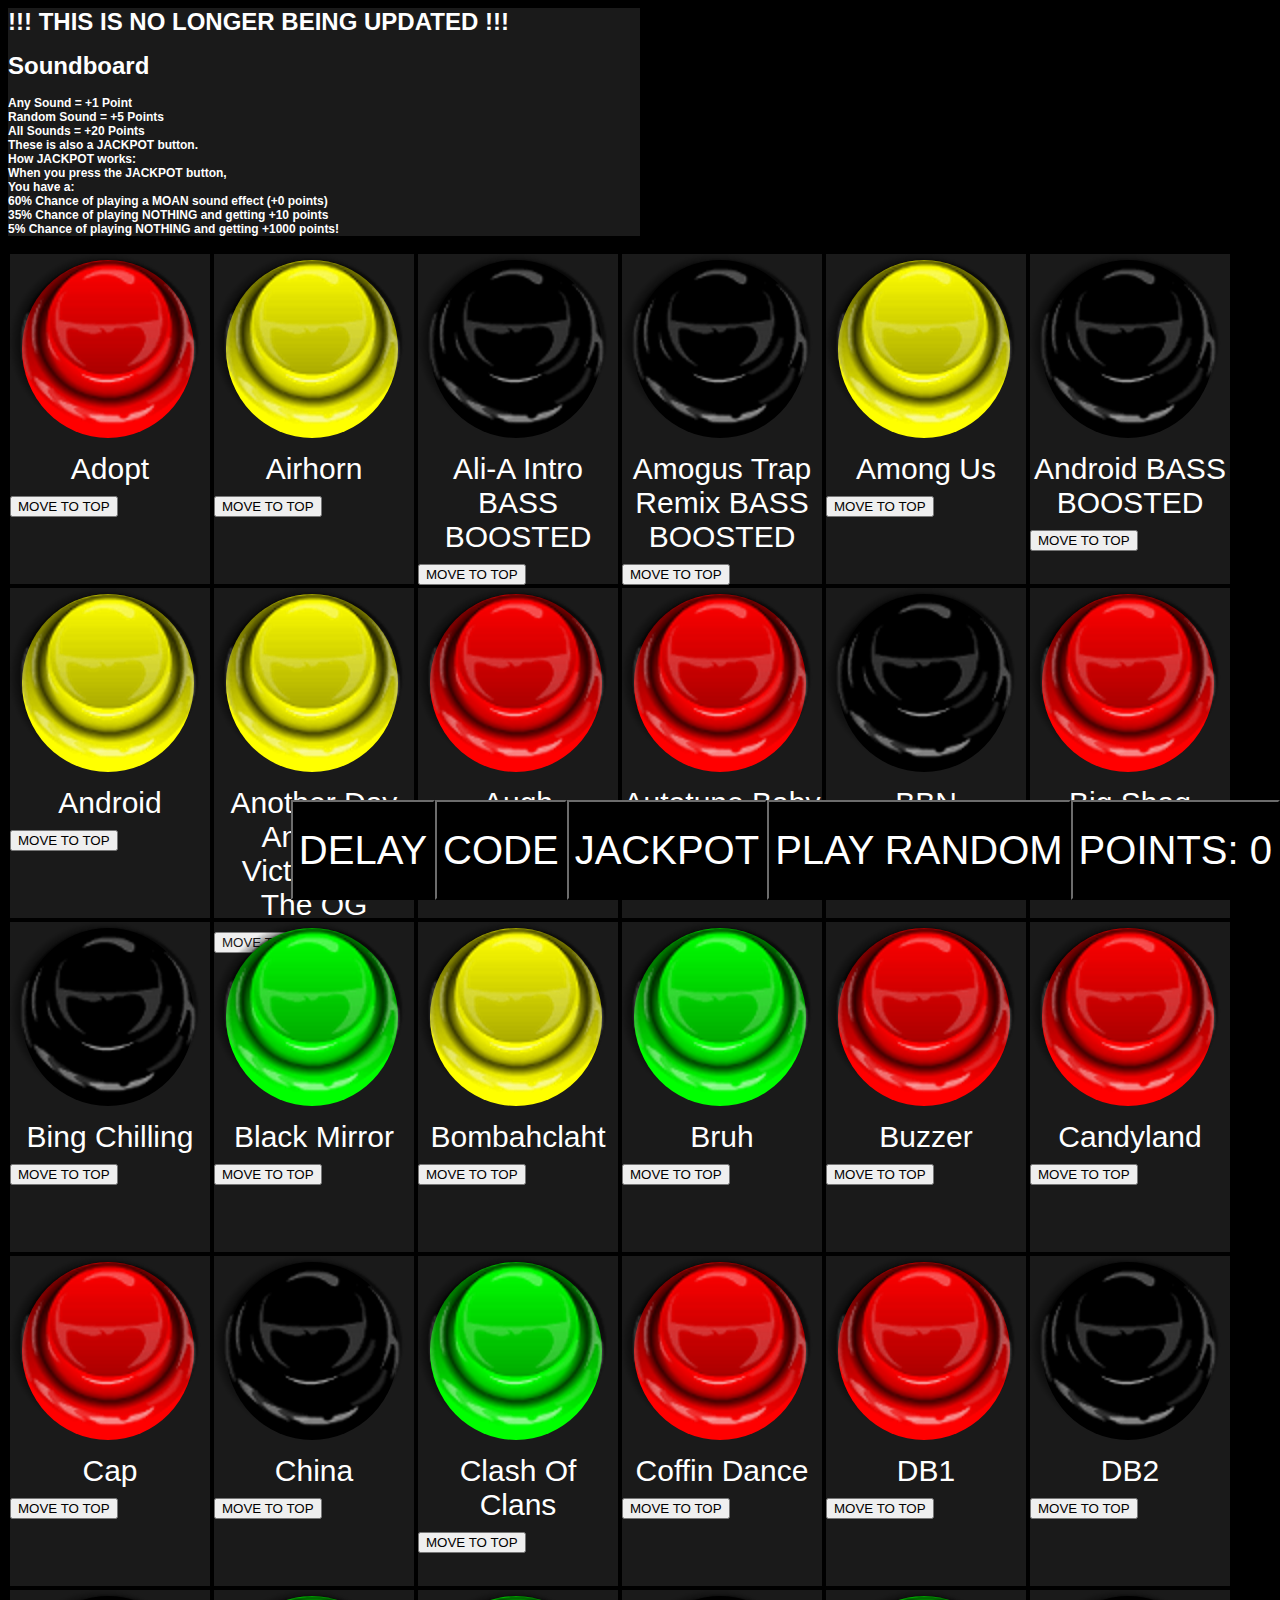
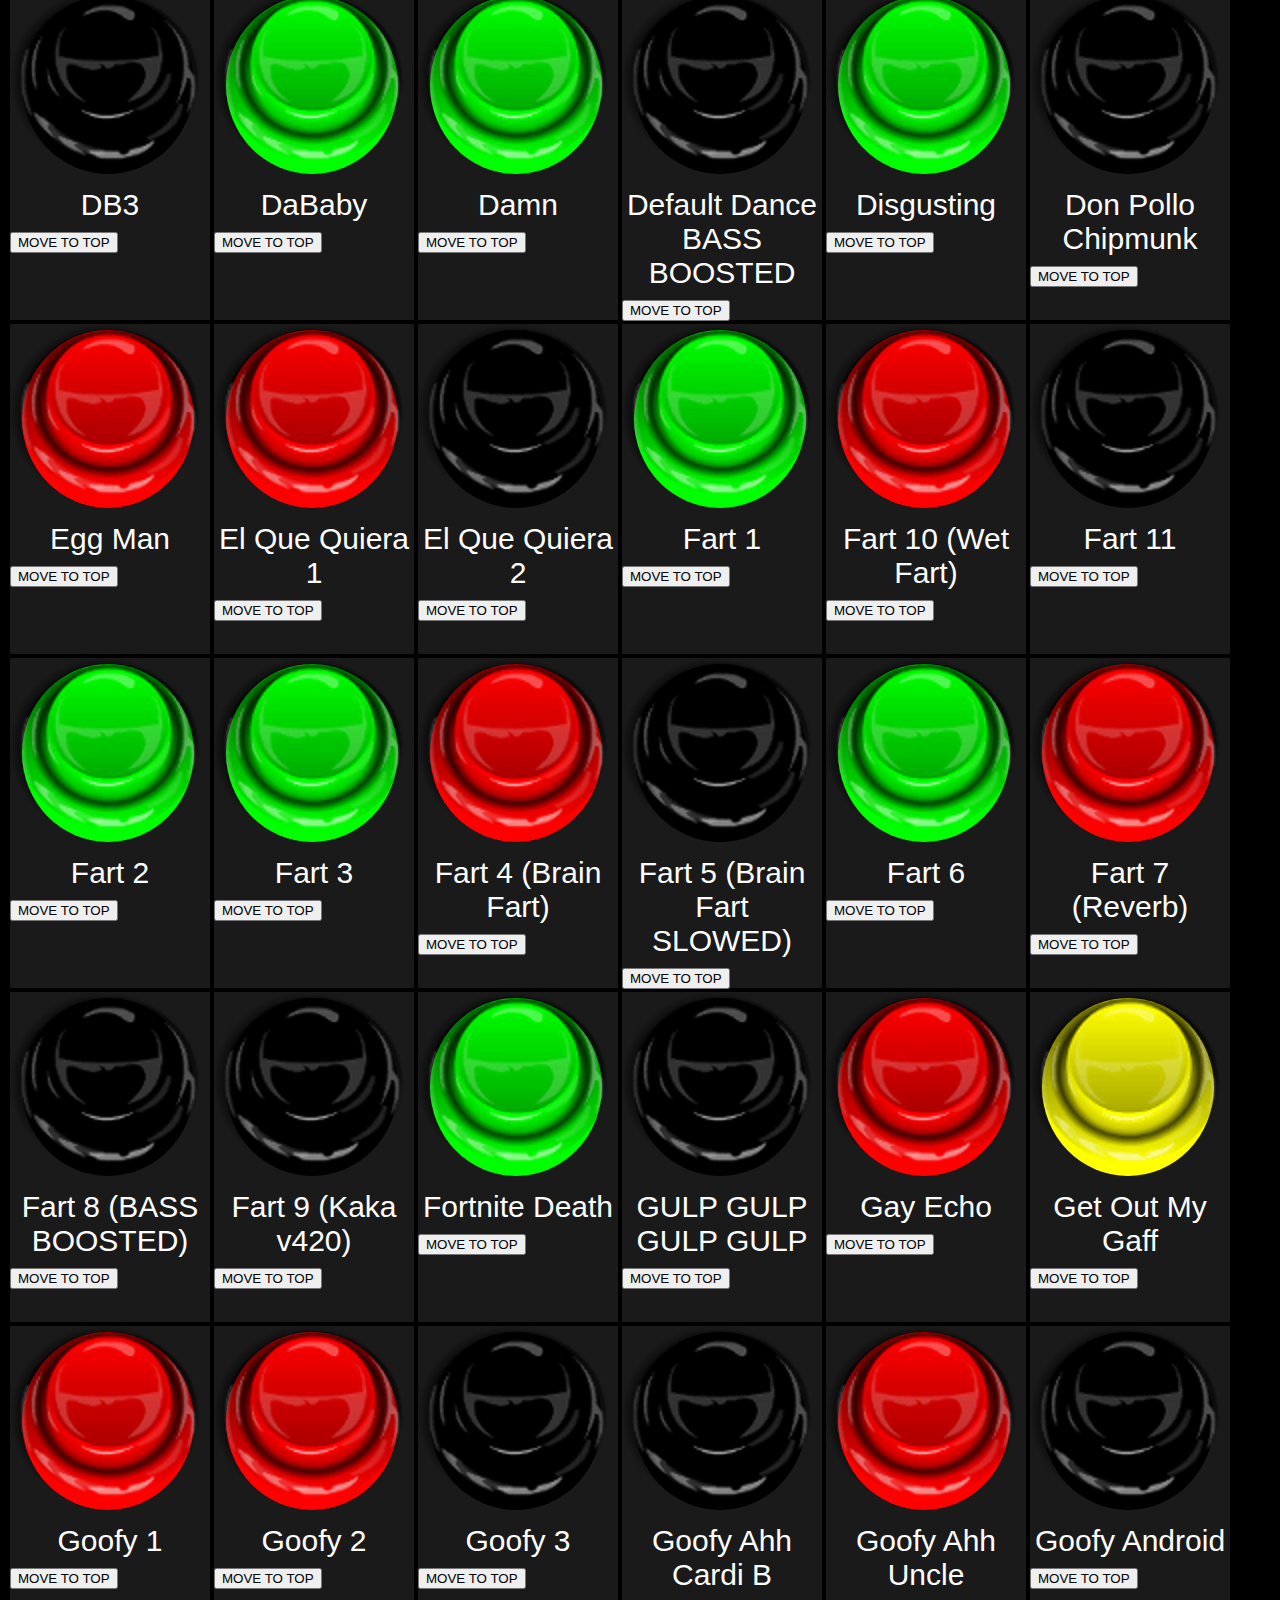
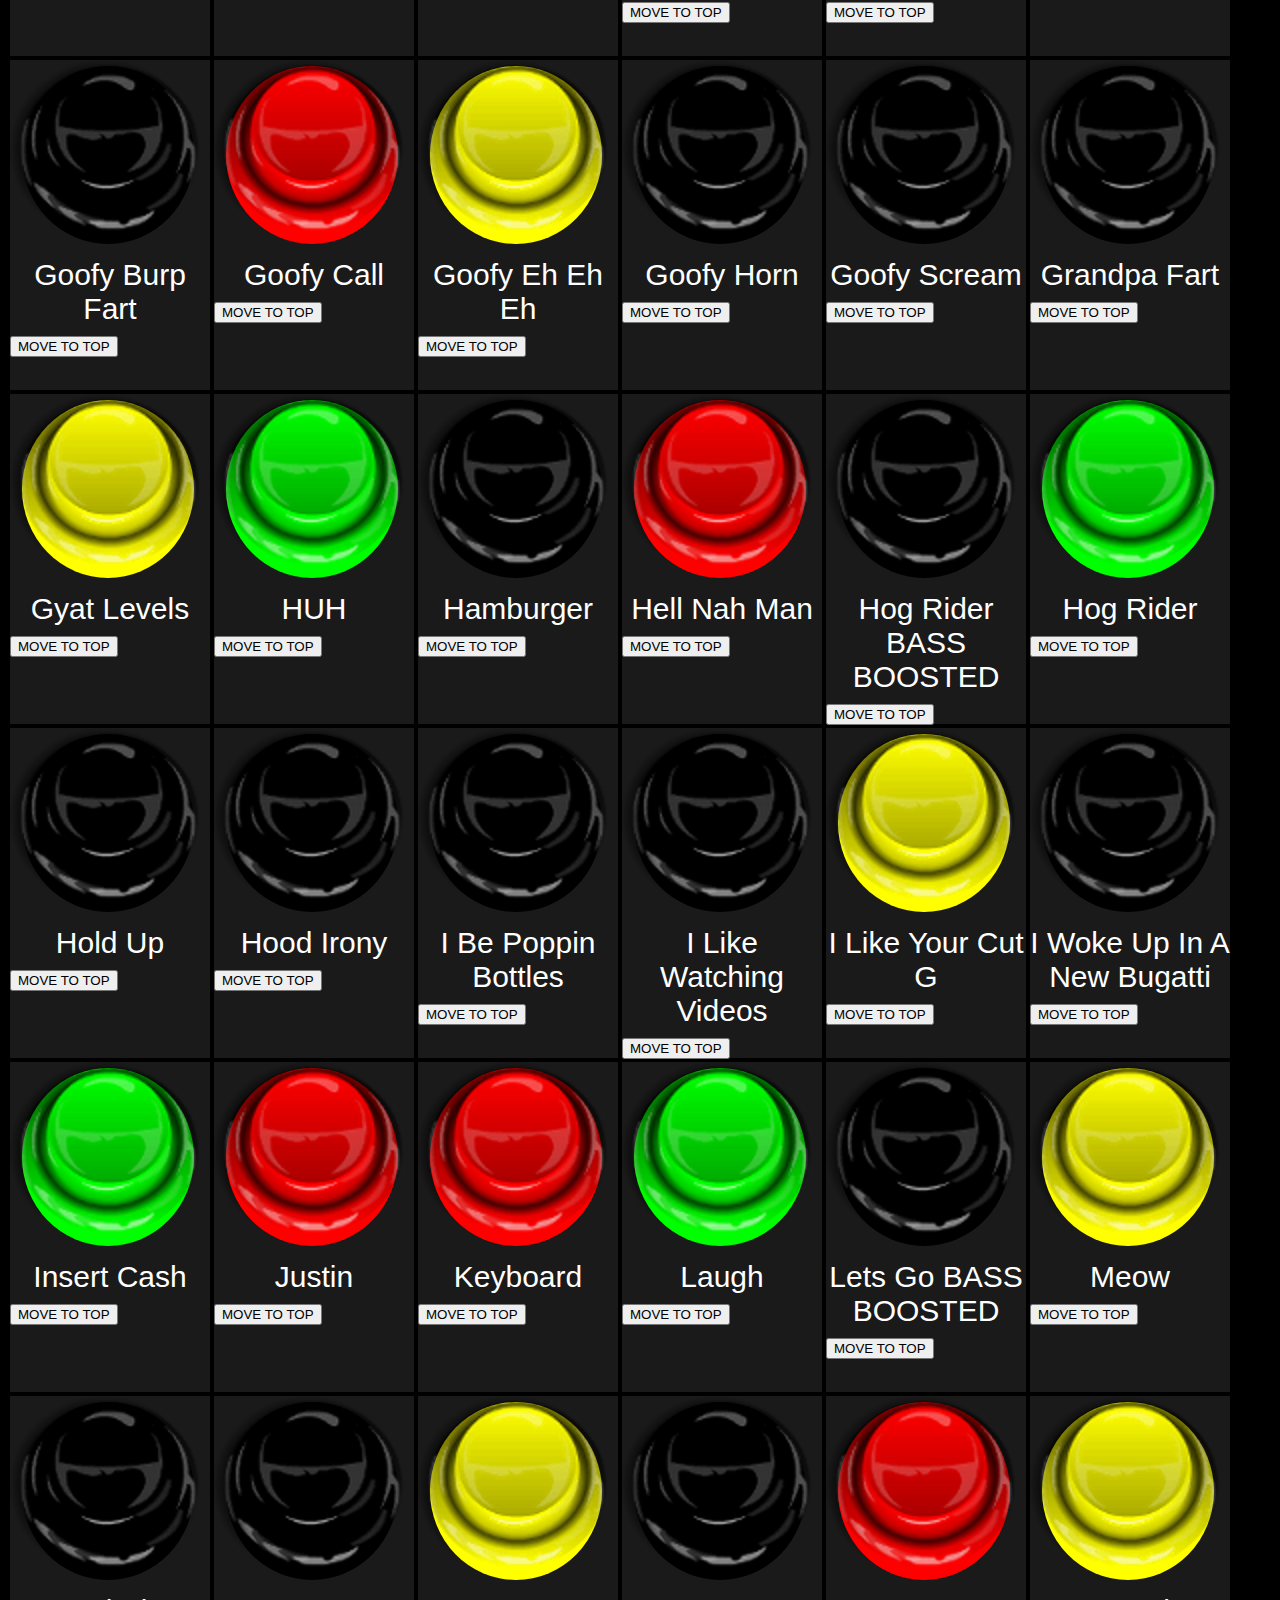
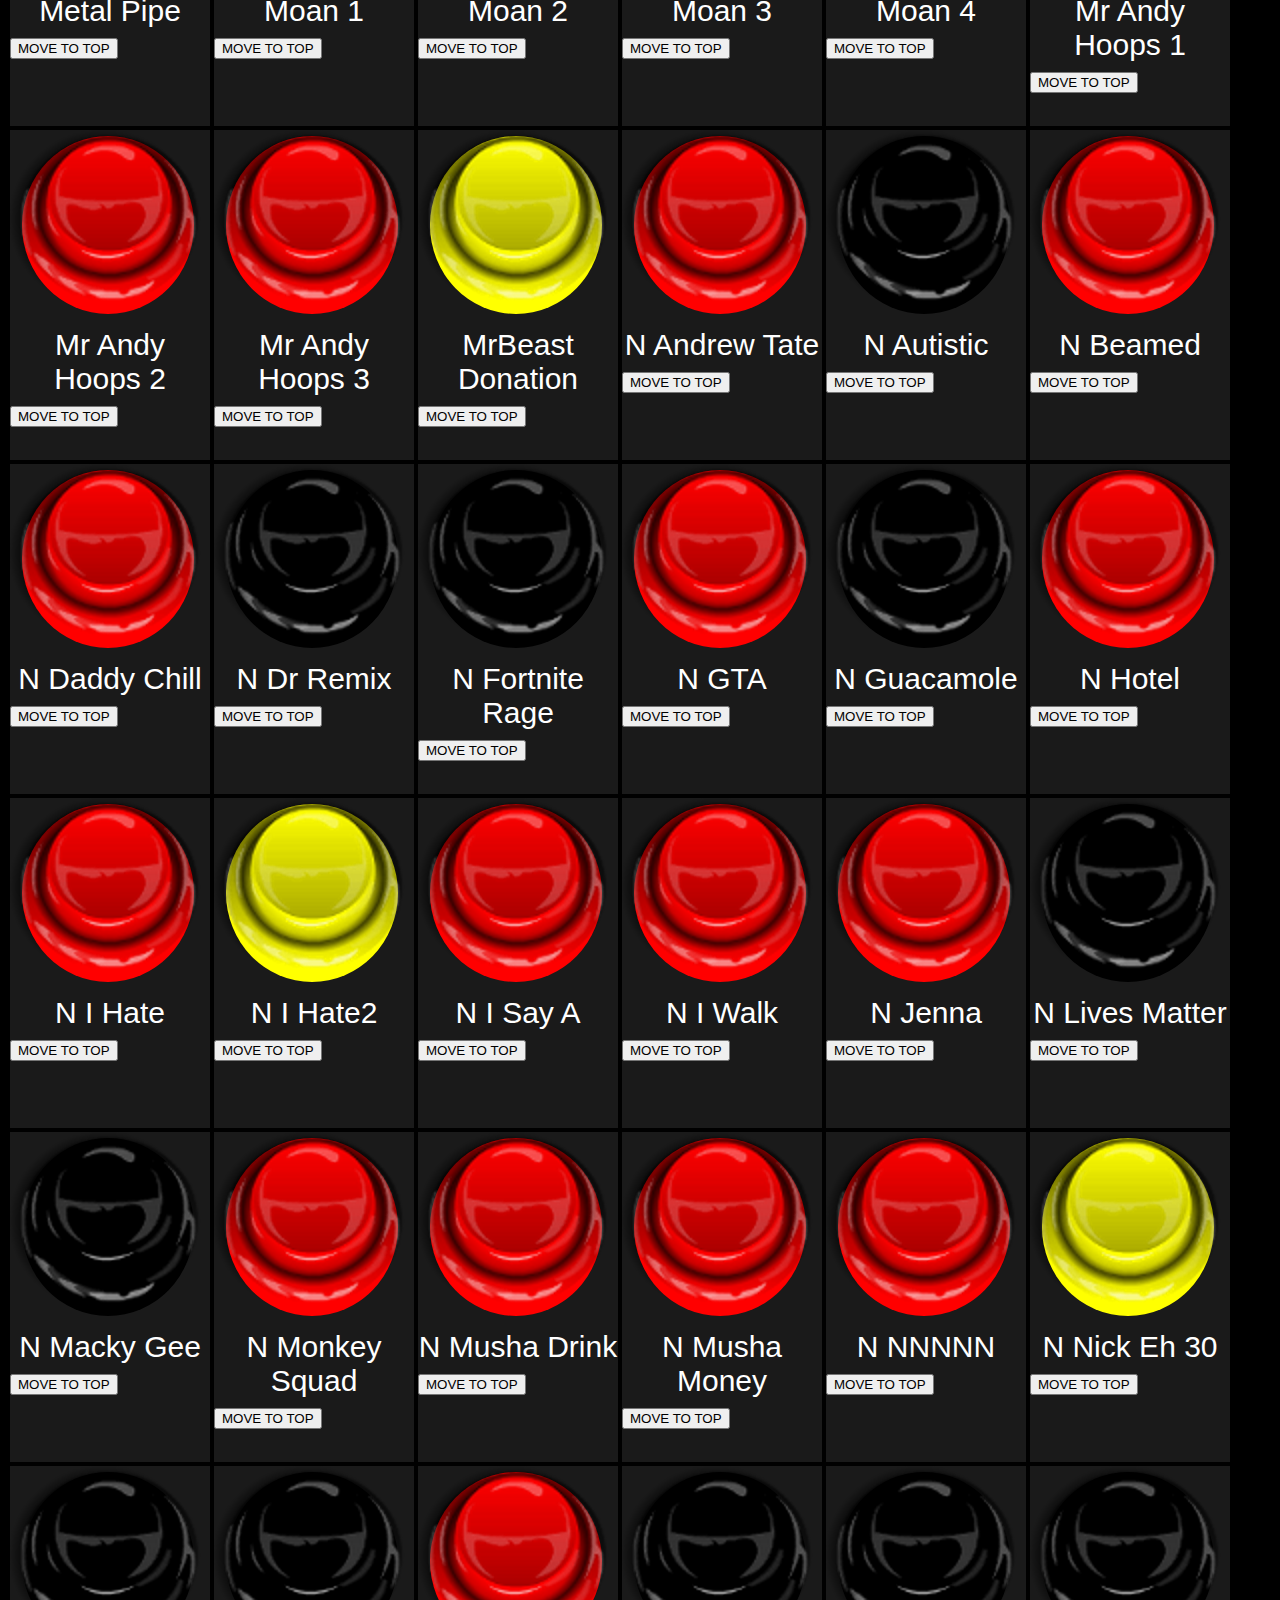
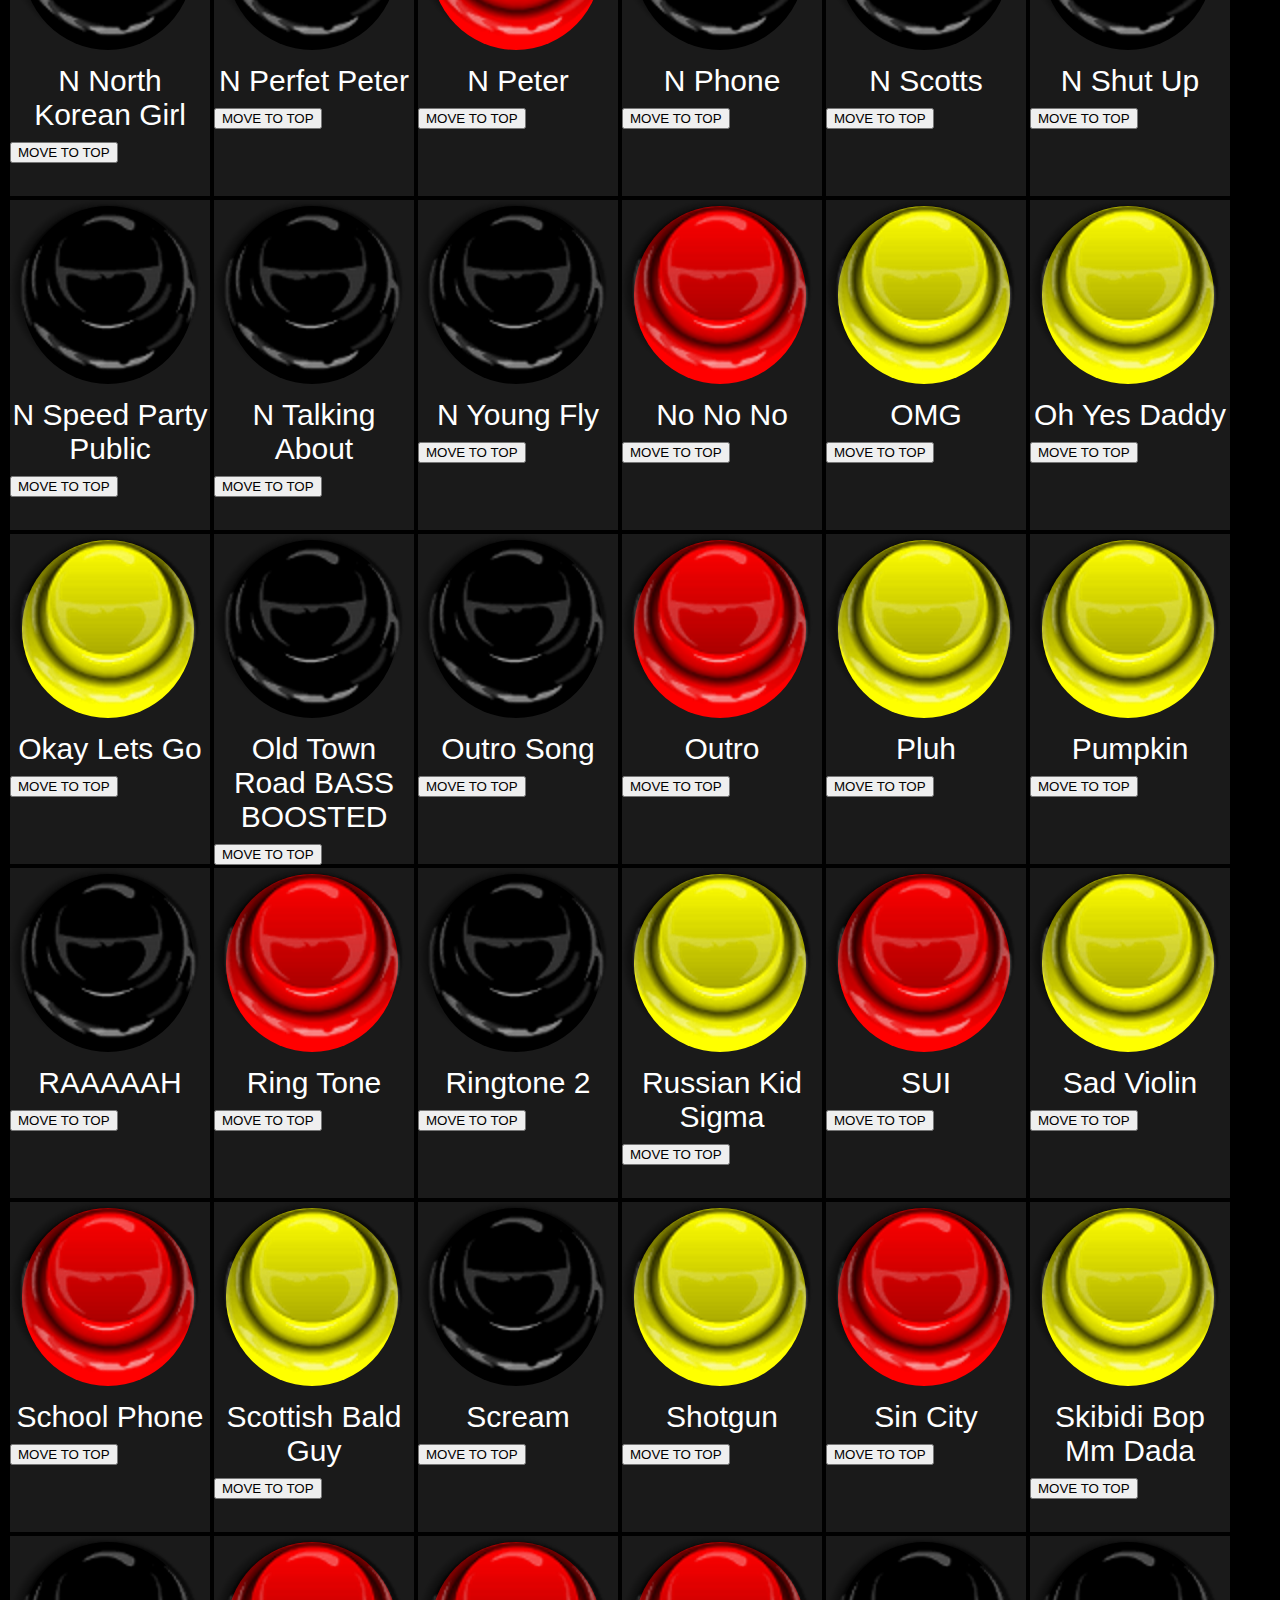
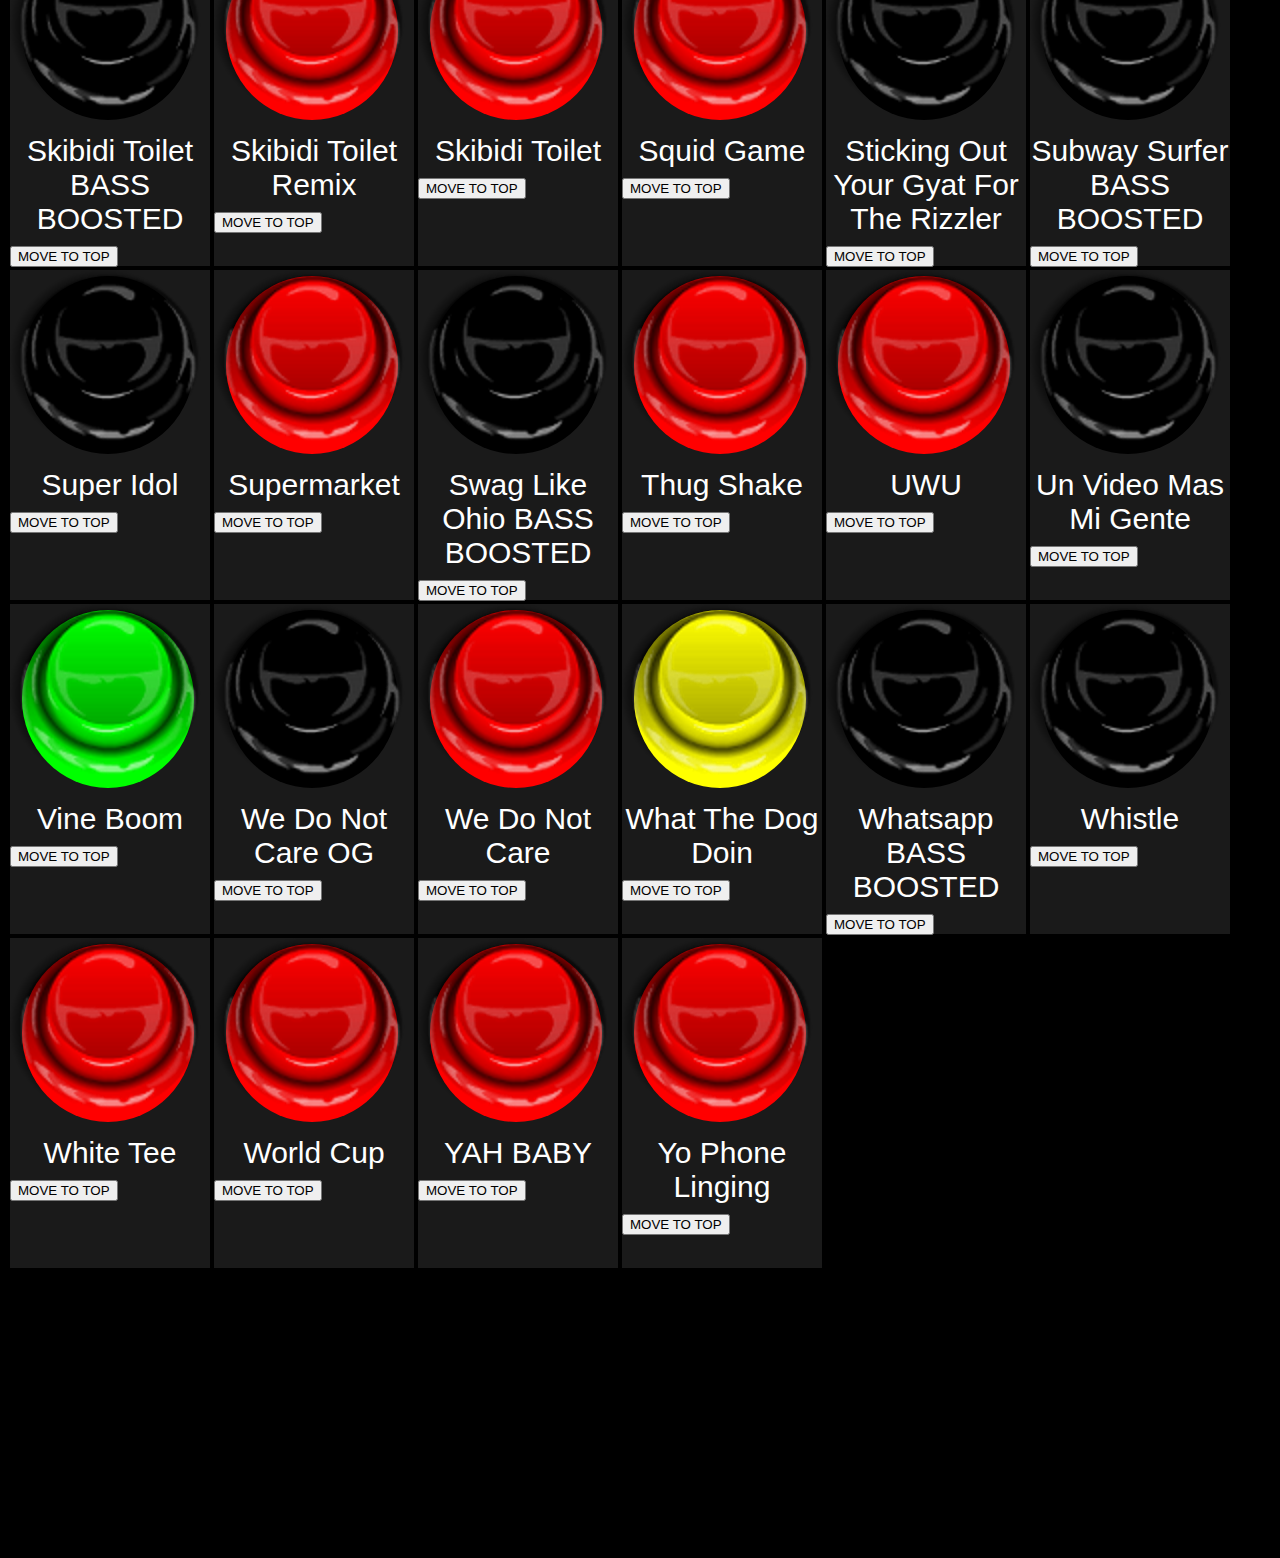
==== commit 73b7d92c: "Update index.html" ====
--- a/soundboard/index.html
+++ b/soundboard/index.html
@@ -1,3 +1,3 @@
-<script></script><script>let delay = 0; function sdt() { delay = parseInt(prompt("DELAY TIME (SECONDS)")) * 1000; }</script><script>var p = 0;</script><style></style><!DOCTYPE html><html><head><link rel="stylesheet" href="soundboard/css/styles.css" /><title>New Tab</title></head><body style="background-color: #000000; color: #ffffff"><div class="text"><h1>!!! NEW UPDATE !!!</h1><h1>Soundboard V2</h1><h4>Any Sound = +1 Point<br>Random Sound = +5 Points<br>All Sounds = +20 Points<br>These is also a JACKPOT button.<br>How JACKPOT works:<br>When you press the JACKPOT button,<br>You have a:<br>60% Chance of playing a MOAN sound effect (+0 points)<br>35% Chance of playing NOTHING and getting +10 points<br>5% Chance of playing NOTHING and getting +1000 points!</h4></div><div class="flex-container" id="moved"></div><div class="flex-container">
-<div id="sound0"><div class="sound"><div class="circle small-button-background" style="background-color: #ff0000;"></div><audio class="sound" id="Adopt" src="soundboard/sounds/Adopt2.mp3" preload="auto"></audio><script>function timeFunction0() { setTimeout(function(){ document.getElementById("Adopt").play(); p++; document.getElementById("points").innerHTML = p; }, delay); };</script><button class="small-button" onclick="timeFunction0();"></button><div class="small-button-shadow"></div><p class="name">Adopt</p><script>function moveFunction0() { document.getElementById("moved").appendChild(document.getElementById("sound0")) };</script><button style="display: block; margin: 0 auto; width: 50%; height: 10%; font-weight: 500; color: #ffffff; background-color: #000000; border-color: #181818" onclick="moveFunction0();">MOVE TO TOP</button></div></div><div id="sound1"><div class="sound"><div class="circle small-button-background" style="background-color: #ffff00;"></div><audio class="sound" id="Airhorn" src="soundboard/sounds/Airhorn1.mp3" preload="auto"></audio><script>function timeFunction1() { setTimeout(function(){ document.getElementById("Airhorn").play(); p++; document.getElementById("points").innerHTML = p; }, delay); };</script><button class="small-button" onclick="timeFunction1();"></button><div class="small-button-shadow"></div><p class="name">Airhorn</p><script>function moveFunction1() { document.getElementById("moved").appendChild(document.getElementById("sound1")) };</script><button style="display: block; margin: 0 auto; width: 50%; height: 10%; font-weight: 500; color: #ffffff; background-color: #000000; border-color: #181818" onclick="moveFunction1();">MOVE TO TOP</button></div></div><div id="sound2"><div class="sound"><div class="circle small-button-background" style="background-color: #ffff00;"></div><audio class="sound" id="Among Us" src="soundboard/sounds/Among Us1.mp3" preload="auto"></audio><script>function timeFunction2() { setTimeout(function(){ document.getElementById("Among Us").play(); p++; document.getElementById("points").innerHTML = p; }, delay); };</script><button class="small-button" onclick="timeFunction2();"></button><div class="small-button-shadow"></div><p class="name">Among Us</p><script>function moveFunction2() { document.getElementById("moved").appendChild(document.getElementById("sound2")) };</script><button style="display: block; margin: 0 auto; width: 50%; height: 10%; font-weight: 500; color: #ffffff; background-color: #000000; border-color: #181818" onclick="moveFunction2();">MOVE TO TOP</button></div></div><div id="sound3"><div class="sound"><div class="circle small-button-background" style="background-color: #ffff00;"></div><audio class="sound" id="Android" src="soundboard/sounds/Android1.mp3" preload="auto"></audio><script>function timeFunction3() { setTimeout(function(){ document.getElementById("Android").play(); p++; document.getElementById("points").innerHTML = p; }, delay); };</script><button class="small-button" onclick="timeFunction3();"></button><div class="small-button-shadow"></div><p class="name">Android</p><script>function moveFunction3() { document.getElementById("moved").appendChild(document.getElementById("sound3")) };</script><button style="display: block; margin: 0 auto; width: 50%; height: 10%; font-weight: 500; color: #ffffff; background-color: #000000; border-color: #181818" onclick="moveFunction3();">MOVE TO TOP</button></div></div><div id="sound4"><div class="sound"><div class="circle small-button-background" style="background-color: #ff0000;"></div><audio class="sound" id="Augh" src="soundboard/sounds/Augh2.mp3" preload="auto"></audio><script>function timeFunction4() { setTimeout(function(){ document.getElementById("Augh").play(); p++; document.getElementById("points").innerHTML = p; }, delay); };</script><button class="small-button" onclick="timeFunction4();"></button><div class="small-button-shadow"></div><p class="name">Augh</p><script>function moveFunction4() { document.getElementById("moved").appendChild(document.getElementById("sound4")) };</script><button style="display: block; margin: 0 auto; width: 50%; height: 10%; font-weight: 500; color: #ffffff; background-color: #000000; border-color: #181818" onclick="moveFunction4();">MOVE TO TOP</button></div></div><div id="sound5"><div class="sound"><div class="circle small-button-background" style="background-color: #ff0000;"></div><audio class="sound" id="Autotune Baby" src="soundboard/sounds/Autotune Baby2.mp3" preload="auto"></audio><script>function timeFunction5() { setTimeout(function(){ document.getElementById("Autotune Baby").play(); p++; document.getElementById("points").innerHTML = p; }, delay); };</script><button class="small-button" onclick="timeFunction5();"></button><div class="small-button-shadow"></div><p class="name">Autotune Baby</p><script>function moveFunction5() { document.getElementById("moved").appendChild(document.getElementById("sound5")) };</script><button style="display: block; margin: 0 auto; width: 50%; height: 10%; font-weight: 500; color: #ffffff; background-color: #000000; border-color: #181818" onclick="moveFunction5();">MOVE TO TOP</button></div></div><div id="sound6"><div class="sound"><div class="circle small-button-background" style="background-color: #000000;"></div><audio class="sound" id="BBN" src="soundboard/sounds/BBN3.mp3" preload="auto"></audio><script>function timeFunction6() { setTimeout(function(){ document.getElementById("BBN").play(); p++; document.getElementById("points").innerHTML = p; }, delay); };</script><button class="small-button" onclick="timeFunction6();"></button><div class="small-button-shadow"></div><p class="name">BBN</p><script>function moveFunction6() { document.getElementById("moved").appendChild(document.getElementById("sound6")) };</script><button style="display: block; margin: 0 auto; width: 50%; height: 10%; font-weight: 500; color: #ffffff; background-color: #000000; border-color: #181818" onclick="moveFunction6();">MOVE TO TOP</button></div></div><div id="sound7"><div class="sound"><div class="circle small-button-background" style="background-color: #ff0000;"></div><audio class="sound" id="Big Shaq" src="soundboard/sounds/Big Shaq2.mp3" preload="auto"></audio><script>function timeFunction7() { setTimeout(function(){ document.getElementById("Big Shaq").play(); p++; document.getElementById("points").innerHTML = p; }, delay); };</script><button class="small-button" onclick="timeFunction7();"></button><div class="small-button-shadow"></div><p class="name">Big Shaq</p><script>function moveFunction7() { document.getElementById("moved").appendChild(document.getElementById("sound7")) };</script><button style="display: block; margin: 0 auto; width: 50%; height: 10%; font-weight: 500; color: #ffffff; background-color: #000000; border-color: #181818" onclick="moveFunction7();">MOVE TO TOP</button></div></div><div id="sound8"><div class="sound"><div class="circle small-button-background" style="background-color: #000000;"></div><audio class="sound" id="Bing Chilling" src="soundboard/sounds/Bing Chilling3.mp3" preload="auto"></audio><script>function timeFunction8() { setTimeout(function(){ document.getElementById("Bing Chilling").play(); p++; document.getElementById("points").innerHTML = p; }, delay); };</script><button class="small-button" onclick="timeFunction8();"></button><div class="small-button-shadow"></div><p class="name">Bing Chilling</p><script>function moveFunction8() { document.getElementById("moved").appendChild(document.getElementById("sound8")) };</script><button style="display: block; margin: 0 auto; width: 50%; height: 10%; font-weight: 500; color: #ffffff; background-color: #000000; border-color: #181818" onclick="moveFunction8();">MOVE TO TOP</button></div></div><div id="sound9"><div class="sound"><div class="circle small-button-background" style="background-color: #00ff00;"></div><audio class="sound" id="Black Mirror" src="soundboard/sounds/Black Mirror0.mp3" preload="auto"></audio><script>function timeFunction9() { setTimeout(function(){ document.getElementById("Black Mirror").play(); p++; document.getElementById("points").innerHTML = p; }, delay); };</script><button class="small-button" onclick="timeFunction9();"></button><div class="small-button-shadow"></div><p class="name">Black Mirror</p><script>function moveFunction9() { document.getElementById("moved").appendChild(document.getElementById("sound9")) };</script><button style="display: block; margin: 0 auto; width: 50%; height: 10%; font-weight: 500; color: #ffffff; background-color: #000000; border-color: #181818" onclick="moveFunction9();">MOVE TO TOP</button></div></div><div id="sound10"><div class="sound"><div class="circle small-button-background" style="background-color: #ffff00;"></div><audio class="sound" id="Bombahclaht" src="soundboard/sounds/Bombahclaht1.mp3" preload="auto"></audio><script>function timeFunction10() { setTimeout(function(){ document.getElementById("Bombahclaht").play(); p++; document.getElementById("points").innerHTML = p; }, delay); };</script><button class="small-button" onclick="timeFunction10();"></button><div class="small-button-shadow"></div><p class="name">Bombahclaht</p><script>function moveFunction10() { document.getElementById("moved").appendChild(document.getElementById("sound10")) };</script><button style="display: block; margin: 0 auto; width: 50%; height: 10%; font-weight: 500; color: #ffffff; background-color: #000000; border-color: #181818" onclick="moveFunction10();">MOVE TO TOP</button></div></div><div id="sound11"><div class="sound"><div class="circle small-button-background" style="background-color: #00ff00;"></div><audio class="sound" id="Bruh" src="soundboard/sounds/Bruh0.mp3" preload="auto"></audio><script>function timeFunction11() { setTimeout(function(){ document.getElementById("Bruh").play(); p++; document.getElementById("points").innerHTML = p; }, delay); };</script><button class="small-button" onclick="timeFunction11();"></button><div class="small-button-shadow"></div><p class="name">Bruh</p><script>function moveFunction11() { document.getElementById("moved").appendChild(document.getElementById("sound11")) };</script><button style="display: block; margin: 0 auto; width: 50%; height: 10%; font-weight: 500; color: #ffffff; background-color: #000000; border-color: #181818" onclick="moveFunction11();">MOVE TO TOP</button></div></div><div id="sound12"><div class="sound"><div class="circle small-button-background" style="background-color: #ff0000;"></div><audio class="sound" id="Buzzer" src="soundboard/sounds/Buzzer2.mp3" preload="auto"></audio><script>function timeFunction12() { setTimeout(function(){ document.getElementById("Buzzer").play(); p++; document.getElementById("points").innerHTML = p; }, delay); };</script><button class="small-button" onclick="timeFunction12();"></button><div class="small-button-shadow"></div><p class="name">Buzzer</p><script>function moveFunction12() { document.getElementById("moved").appendChild(document.getElementById("sound12")) };</script><button style="display: block; margin: 0 auto; width: 50%; height: 10%; font-weight: 500; color: #ffffff; background-color: #000000; border-color: #181818" onclick="moveFunction12();">MOVE TO TOP</button></div></div><div id="sound13"><div class="sound"><div class="circle small-button-background" style="background-color: #ff0000;"></div><audio class="sound" id="Candyland" src="soundboard/sounds/Candyland2.mp3" preload="auto"></audio><script>function timeFunction13() { setTimeout(function(){ document.getElementById("Candyland").play(); p++; document.getElementById("points").innerHTML = p; }, delay); };</script><button class="small-button" onclick="timeFunction13();"></button><div class="small-button-shadow"></div><p class="name">Candyland</p><script>function moveFunction13() { document.getElementById("moved").appendChild(document.getElementById("sound13")) };</script><button style="display: block; margin: 0 auto; width: 50%; height: 10%; font-weight: 500; color: #ffffff; background-color: #000000; border-color: #181818" onclick="moveFunction13();">MOVE TO TOP</button></div></div><div id="sound14"><div class="sound"><div class="circle small-button-background" style="background-color: #ff0000;"></div><audio class="sound" id="Cap" src="soundboard/sounds/Cap2.mp3" preload="auto"></audio><script>function timeFunction14() { setTimeout(function(){ document.getElementById("Cap").play(); p++; document.getElementById("points").innerHTML = p; }, delay); };</script><button class="small-button" onclick="timeFunction14();"></button><div class="small-button-shadow"></div><p class="name">Cap</p><script>function moveFunction14() { document.getElementById("moved").appendChild(document.getElementById("sound14")) };</script><button style="display: block; margin: 0 auto; width: 50%; height: 10%; font-weight: 500; color: #ffffff; background-color: #000000; border-color: #181818" onclick="moveFunction14();">MOVE TO TOP</button></div></div><div id="sound15"><div class="sound"><div class="circle small-button-background" style="background-color: #000000;"></div><audio class="sound" id="China" src="soundboard/sounds/China3.mp3" preload="auto"></audio><script>function timeFunction15() { setTimeout(function(){ document.getElementById("China").play(); p++; document.getElementById("points").innerHTML = p; }, delay); };</script><button class="small-button" onclick="timeFunction15();"></button><div class="small-button-shadow"></div><p class="name">China</p><script>function moveFunction15() { document.getElementById("moved").appendChild(document.getElementById("sound15")) };</script><button style="display: block; margin: 0 auto; width: 50%; height: 10%; font-weight: 500; color: #ffffff; background-color: #000000; border-color: #181818" onclick="moveFunction15();">MOVE TO TOP</button></div></div><div id="sound16"><div class="sound"><div class="circle small-button-background" style="background-color: #00ff00;"></div><audio class="sound" id="Clash Of Clans" src="soundboard/sounds/Clash Of Clans0.mp3" preload="auto"></audio><script>function timeFunction16() { setTimeout(function(){ document.getElementById("Clash Of Clans").play(); p++; document.getElementById("points").innerHTML = p; }, delay); };</script><button class="small-button" onclick="timeFunction16();"></button><div class="small-button-shadow"></div><p class="name">Clash Of Clans</p><script>function moveFunction16() { document.getElementById("moved").appendChild(document.getElementById("sound16")) };</script><button style="display: block; margin: 0 auto; width: 50%; height: 10%; font-weight: 500; color: #ffffff; background-color: #000000; border-color: #181818" onclick="moveFunction16();">MOVE TO TOP</button></div></div><div id="sound17"><div class="sound"><div class="circle small-button-background" style="background-color: #ff0000;"></div><audio class="sound" id="Coffin Dance" src="soundboard/sounds/Coffin Dance2.mp3" preload="auto"></audio><script>function timeFunction17() { setTimeout(function(){ document.getElementById("Coffin Dance").play(); p++; document.getElementById("points").innerHTML = p; }, delay); };</script><button class="small-button" onclick="timeFunction17();"></button><div class="small-button-shadow"></div><p class="name">Coffin Dance</p><script>function moveFunction17() { document.getElementById("moved").appendChild(document.getElementById("sound17")) };</script><button style="display: block; margin: 0 auto; width: 50%; height: 10%; font-weight: 500; color: #ffffff; background-color: #000000; border-color: #181818" onclick="moveFunction17();">MOVE TO TOP</button></div></div><div id="sound18"><div class="sound"><div class="circle small-button-background" style="background-color: #ff0000;"></div><audio class="sound" id="DB1" src="soundboard/sounds/DB12.mp3" preload="auto"></audio><script>function timeFunction18() { setTimeout(function(){ document.getElementById("DB1").play(); p++; document.getElementById("points").innerHTML = p; }, delay); };</script><button class="small-button" onclick="timeFunction18();"></button><div class="small-button-shadow"></div><p class="name">DB1</p><script>function moveFunction18() { document.getElementById("moved").appendChild(document.getElementById("sound18")) };</script><button style="display: block; margin: 0 auto; width: 50%; height: 10%; font-weight: 500; color: #ffffff; background-color: #000000; border-color: #181818" onclick="moveFunction18();">MOVE TO TOP</button></div></div><div id="sound19"><div class="sound"><div class="circle small-button-background" style="background-color: #000000;"></div><audio class="sound" id="DB2" src="soundboard/sounds/DB23.mp3" preload="auto"></audio><script>function timeFunction19() { setTimeout(function(){ document.getElementById("DB2").play(); p++; document.getElementById("points").innerHTML = p; }, delay); };</script><button class="small-button" onclick="timeFunction19();"></button><div class="small-button-shadow"></div><p class="name">DB2</p><script>function moveFunction19() { document.getElementById("moved").appendChild(document.getElementById("sound19")) };</script><button style="display: block; margin: 0 auto; width: 50%; height: 10%; font-weight: 500; color: #ffffff; background-color: #000000; border-color: #181818" onclick="moveFunction19();">MOVE TO TOP</button></div></div><div id="sound20"><div class="sound"><div class="circle small-button-background" style="background-color: #000000;"></div><audio class="sound" id="DB3" src="soundboard/sounds/DB33.mp3" preload="auto"></audio><script>function timeFunction20() { setTimeout(function(){ document.getElementById("DB3").play(); p++; document.getElementById("points").innerHTML = p; }, delay); };</script><button class="small-button" onclick="timeFunction20();"></button><div class="small-button-shadow"></div><p class="name">DB3</p><script>function moveFunction20() { document.getElementById("moved").appendChild(document.getElementById("sound20")) };</script><button style="display: block; margin: 0 auto; width: 50%; height: 10%; font-weight: 500; color: #ffffff; background-color: #000000; border-color: #181818" onclick="moveFunction20();">MOVE TO TOP</button></div></div><div id="sound21"><div class="sound"><div class="circle small-button-background" style="background-color: #00ff00;"></div><audio class="sound" id="DaBaby" src="soundboard/sounds/DaBaby0.mp3" preload="auto"></audio><script>function timeFunction21() { setTimeout(function(){ document.getElementById("DaBaby").play(); p++; document.getElementById("points").innerHTML = p; }, delay); };</script><button class="small-button" onclick="timeFunction21();"></button><div class="small-button-shadow"></div><p class="name">DaBaby</p><script>function moveFunction21() { document.getElementById("moved").appendChild(document.getElementById("sound21")) };</script><button style="display: block; margin: 0 auto; width: 50%; height: 10%; font-weight: 500; color: #ffffff; background-color: #000000; border-color: #181818" onclick="moveFunction21();">MOVE TO TOP</button></div></div><div id="sound22"><div class="sound"><div class="circle small-button-background" style="background-color: #00ff00;"></div><audio class="sound" id="Damn" src="soundboard/sounds/Damn0.mp3" preload="auto"></audio><script>function timeFunction22() { setTimeout(function(){ document.getElementById("Damn").play(); p++; document.getElementById("points").innerHTML = p; }, delay); };</script><button class="small-button" onclick="timeFunction22();"></button><div class="small-button-shadow"></div><p class="name">Damn</p><script>function moveFunction22() { document.getElementById("moved").appendChild(document.getElementById("sound22")) };</script><button style="display: block; margin: 0 auto; width: 50%; height: 10%; font-weight: 500; color: #ffffff; background-color: #000000; border-color: #181818" onclick="moveFunction22();">MOVE TO TOP</button></div></div><div id="sound23"><div class="sound"><div class="circle small-button-background" style="background-color: #00ff00;"></div><audio class="sound" id="Disgusting" src="soundboard/sounds/Disgusting0.mp3" preload="auto"></audio><script>function timeFunction23() { setTimeout(function(){ document.getElementById("Disgusting").play(); p++; document.getElementById("points").innerHTML = p; }, delay); };</script><button class="small-button" onclick="timeFunction23();"></button><div class="small-button-shadow"></div><p class="name">Disgusting</p><script>function moveFunction23() { document.getElementById("moved").appendChild(document.getElementById("sound23")) };</script><button style="display: block; margin: 0 auto; width: 50%; height: 10%; font-weight: 500; color: #ffffff; background-color: #000000; border-color: #181818" onclick="moveFunction23();">MOVE TO TOP</button></div></div><div id="sound24"><div class="sound"><div class="circle small-button-background" style="background-color: #ff0000;"></div><audio class="sound" id="Egg Man" src="soundboard/sounds/Egg Man2.mp3" preload="auto"></audio><script>function timeFunction24() { setTimeout(function(){ document.getElementById("Egg Man").play(); p++; document.getElementById("points").innerHTML = p; }, delay); };</script><button class="small-button" onclick="timeFunction24();"></button><div class="small-button-shadow"></div><p class="name">Egg Man</p><script>function moveFunction24() { document.getElementById("moved").appendChild(document.getElementById("sound24")) };</script><button style="display: block; margin: 0 auto; width: 50%; height: 10%; font-weight: 500; color: #ffffff; background-color: #000000; border-color: #181818" onclick="moveFunction24();">MOVE TO TOP</button></div></div><div id="sound25"><div class="sound"><div class="circle small-button-background" style="background-color: #ff0000;"></div><audio class="sound" id="El Que Quiera 1" src="soundboard/sounds/El Que Quiera 12.mp3" preload="auto"></audio><script>function timeFunction25() { setTimeout(function(){ document.getElementById("El Que Quiera 1").play(); p++; document.getElementById("points").innerHTML = p; }, delay); };</script><button class="small-button" onclick="timeFunction25();"></button><div class="small-button-shadow"></div><p class="name">El Que Quiera 1</p><script>function moveFunction25() { document.getElementById("moved").appendChild(document.getElementById("sound25")) };</script><button style="display: block; margin: 0 auto; width: 50%; height: 10%; font-weight: 500; color: #ffffff; background-color: #000000; border-color: #181818" onclick="moveFunction25();">MOVE TO TOP</button></div></div><div id="sound26"><div class="sound"><div class="circle small-button-background" style="background-color: #000000;"></div><audio class="sound" id="El Que Quiera 2" src="soundboard/sounds/El Que Quiera 23.mp3" preload="auto"></audio><script>function timeFunction26() { setTimeout(function(){ document.getElementById("El Que Quiera 2").play(); p++; document.getElementById("points").innerHTML = p; }, delay); };</script><button class="small-button" onclick="timeFunction26();"></button><div class="small-button-shadow"></div><p class="name">El Que Quiera 2</p><script>function moveFunction26() { document.getElementById("moved").appendChild(document.getElementById("sound26")) };</script><button style="display: block; margin: 0 auto; width: 50%; height: 10%; font-weight: 500; color: #ffffff; background-color: #000000; border-color: #181818" onclick="moveFunction26();">MOVE TO TOP</button></div></div><div id="sound27"><div class="sound"><div class="circle small-button-background" style="background-color: #00ff00;"></div><audio class="sound" id="Fart" src="soundboard/sounds/Fart0.mp3" preload="auto"></audio><script>function timeFunction27() { setTimeout(function(){ document.getElementById("Fart").play(); p++; document.getElementById("points").innerHTML = p; }, delay); };</script><button class="small-button" onclick="timeFunction27();"></button><div class="small-button-shadow"></div><p class="name">Fart</p><script>function moveFunction27() { document.getElementById("moved").appendChild(document.getElementById("sound27")) };</script><button style="display: block; margin: 0 auto; width: 50%; height: 10%; font-weight: 500; color: #ffffff; background-color: #000000; border-color: #181818" onclick="moveFunction27();">MOVE TO TOP</button></div></div><div id="sound28"><div class="sound"><div class="circle small-button-background" style="background-color: #ffff00;"></div><audio class="sound" id="Get Out My Gaff" src="soundboard/sounds/Get Out My Gaff1.mp3" preload="auto"></audio><script>function timeFunction28() { setTimeout(function(){ document.getElementById("Get Out My Gaff").play(); p++; document.getElementById("points").innerHTML = p; }, delay); };</script><button class="small-button" onclick="timeFunction28();"></button><div class="small-button-shadow"></div><p class="name">Get Out My Gaff</p><script>function moveFunction28() { document.getElementById("moved").appendChild(document.getElementById("sound28")) };</script><button style="display: block; margin: 0 auto; width: 50%; height: 10%; font-weight: 500; color: #ffffff; background-color: #000000; border-color: #181818" onclick="moveFunction28();">MOVE TO TOP</button></div></div><div id="sound29"><div class="sound"><div class="circle small-button-background" style="background-color: #ff0000;"></div><audio class="sound" id="Goofy 1" src="soundboard/sounds/Goofy 12.mp3" preload="auto"></audio><script>function timeFunction29() { setTimeout(function(){ document.getElementById("Goofy 1").play(); p++; document.getElementById("points").innerHTML = p; }, delay); };</script><button class="small-button" onclick="timeFunction29();"></button><div class="small-button-shadow"></div><p class="name">Goofy 1</p><script>function moveFunction29() { document.getElementById("moved").appendChild(document.getElementById("sound29")) };</script><button style="display: block; margin: 0 auto; width: 50%; height: 10%; font-weight: 500; color: #ffffff; background-color: #000000; border-color: #181818" onclick="moveFunction29();">MOVE TO TOP</button></div></div><div id="sound30"><div class="sound"><div class="circle small-button-background" style="background-color: #ff0000;"></div><audio class="sound" id="Goofy 2" src="soundboard/sounds/Goofy 22.mp3" preload="auto"></audio><script>function timeFunction30() { setTimeout(function(){ document.getElementById("Goofy 2").play(); p++; document.getElementById("points").innerHTML = p; }, delay); };</script><button class="small-button" onclick="timeFunction30();"></button><div class="small-button-shadow"></div><p class="name">Goofy 2</p><script>function moveFunction30() { document.getElementById("moved").appendChild(document.getElementById("sound30")) };</script><button style="display: block; margin: 0 auto; width: 50%; height: 10%; font-weight: 500; color: #ffffff; background-color: #000000; border-color: #181818" onclick="moveFunction30();">MOVE TO TOP</button></div></div><div id="sound31"><div class="sound"><div class="circle small-button-background" style="background-color: #ff0000;"></div><audio class="sound" id="Goofy Ahh Uncle" src="soundboard/sounds/Goofy Ahh Uncle2.mp3" preload="auto"></audio><script>function timeFunction31() { setTimeout(function(){ document.getElementById("Goofy Ahh Uncle").play(); p++; document.getElementById("points").innerHTML = p; }, delay); };</script><button class="small-button" onclick="timeFunction31();"></button><div class="small-button-shadow"></div><p class="name">Goofy Ahh Uncle</p><script>function moveFunction31() { document.getElementById("moved").appendChild(document.getElementById("sound31")) };</script><button style="display: block; margin: 0 auto; width: 50%; height: 10%; font-weight: 500; color: #ffffff; background-color: #000000; border-color: #181818" onclick="moveFunction31();">MOVE TO TOP</button></div></div><div id="sound32"><div class="sound"><div class="circle small-button-background" style="background-color: #000000;"></div><audio class="sound" id="Goofy Android" src="soundboard/sounds/Goofy Android3.mp3" preload="auto"></audio><script>function timeFunction32() { setTimeout(function(){ document.getElementById("Goofy Android").play(); p++; document.getElementById("points").innerHTML = p; }, delay); };</script><button class="small-button" onclick="timeFunction32();"></button><div class="small-button-shadow"></div><p class="name">Goofy Android</p><script>function moveFunction32() { document.getElementById("moved").appendChild(document.getElementById("sound32")) };</script><button style="display: block; margin: 0 auto; width: 50%; height: 10%; font-weight: 500; color: #ffffff; background-color: #000000; border-color: #181818" onclick="moveFunction32();">MOVE TO TOP</button></div></div><div id="sound33"><div class="sound"><div class="circle small-button-background" style="background-color: #000000;"></div><audio class="sound" id="Goofy Burp Fart" src="soundboard/sounds/Goofy Burp Fart3.mp3" preload="auto"></audio><script>function timeFunction33() { setTimeout(function(){ document.getElementById("Goofy Burp Fart").play(); p++; document.getElementById("points").innerHTML = p; }, delay); };</script><button class="small-button" onclick="timeFunction33();"></button><div class="small-button-shadow"></div><p class="name">Goofy Burp Fart</p><script>function moveFunction33() { document.getElementById("moved").appendChild(document.getElementById("sound33")) };</script><button style="display: block; margin: 0 auto; width: 50%; height: 10%; font-weight: 500; color: #ffffff; background-color: #000000; border-color: #181818" onclick="moveFunction33();">MOVE TO TOP</button></div></div><div id="sound34"><div class="sound"><div class="circle small-button-background" style="background-color: #ff0000;"></div><audio class="sound" id="Goofy Call" src="soundboard/sounds/Goofy Call2.mp3" preload="auto"></audio><script>function timeFunction34() { setTimeout(function(){ document.getElementById("Goofy Call").play(); p++; document.getElementById("points").innerHTML = p; }, delay); };</script><button class="small-button" onclick="timeFunction34();"></button><div class="small-button-shadow"></div><p class="name">Goofy Call</p><script>function moveFunction34() { document.getElementById("moved").appendChild(document.getElementById("sound34")) };</script><button style="display: block; margin: 0 auto; width: 50%; height: 10%; font-weight: 500; color: #ffffff; background-color: #000000; border-color: #181818" onclick="moveFunction34();">MOVE TO TOP</button></div></div><div id="sound35"><div class="sound"><div class="circle small-button-background" style="background-color: #ffff00;"></div><audio class="sound" id="Goofy Eh Eh Eh" src="soundboard/sounds/Goofy Eh Eh Eh1.mp3" preload="auto"></audio><script>function timeFunction35() { setTimeout(function(){ document.getElementById("Goofy Eh Eh Eh").play(); p++; document.getElementById("points").innerHTML = p; }, delay); };</script><button class="small-button" onclick="timeFunction35();"></button><div class="small-button-shadow"></div><p class="name">Goofy Eh Eh Eh</p><script>function moveFunction35() { document.getElementById("moved").appendChild(document.getElementById("sound35")) };</script><button style="display: block; margin: 0 auto; width: 50%; height: 10%; font-weight: 500; color: #ffffff; background-color: #000000; border-color: #181818" onclick="moveFunction35();">MOVE TO TOP</button></div></div><div id="sound36"><div class="sound"><div class="circle small-button-background" style="background-color: #000000;"></div><audio class="sound" id="Goofy Horn" src="soundboard/sounds/Goofy Horn3.mp3" preload="auto"></audio><script>function timeFunction36() { setTimeout(function(){ document.getElementById("Goofy Horn").play(); p++; document.getElementById("points").innerHTML = p; }, delay); };</script><button class="small-button" onclick="timeFunction36();"></button><div class="small-button-shadow"></div><p class="name">Goofy Horn</p><script>function moveFunction36() { document.getElementById("moved").appendChild(document.getElementById("sound36")) };</script><button style="display: block; margin: 0 auto; width: 50%; height: 10%; font-weight: 500; color: #ffffff; background-color: #000000; border-color: #181818" onclick="moveFunction36();">MOVE TO TOP</button></div></div><div id="sound37"><div class="sound"><div class="circle small-button-background" style="background-color: #000000;"></div><audio class="sound" id="Goofy Scream" src="soundboard/sounds/Goofy Scream3.mp3" preload="auto"></audio><script>function timeFunction37() { setTimeout(function(){ document.getElementById("Goofy Scream").play(); p++; document.getElementById("points").innerHTML = p; }, delay); };</script><button class="small-button" onclick="timeFunction37();"></button><div class="small-button-shadow"></div><p class="name">Goofy Scream</p><script>function moveFunction37() { document.getElementById("moved").appendChild(document.getElementById("sound37")) };</script><button style="display: block; margin: 0 auto; width: 50%; height: 10%; font-weight: 500; color: #ffffff; background-color: #000000; border-color: #181818" onclick="moveFunction37();">MOVE TO TOP</button></div></div><div id="sound38"><div class="sound"><div class="circle small-button-background" style="background-color: #000000;"></div><audio class="sound" id="Grandpa Fart" src="soundboard/sounds/Grandpa Fart3.mp3" preload="auto"></audio><script>function timeFunction38() { setTimeout(function(){ document.getElementById("Grandpa Fart").play(); p++; document.getElementById("points").innerHTML = p; }, delay); };</script><button class="small-button" onclick="timeFunction38();"></button><div class="small-button-shadow"></div><p class="name">Grandpa Fart</p><script>function moveFunction38() { document.getElementById("moved").appendChild(document.getElementById("sound38")) };</script><button style="display: block; margin: 0 auto; width: 50%; height: 10%; font-weight: 500; color: #ffffff; background-color: #000000; border-color: #181818" onclick="moveFunction38();">MOVE TO TOP</button></div></div><div id="sound39"><div class="sound"><div class="circle small-button-background" style="background-color: #ffff00;"></div><audio class="sound" id="Gyat Levels" src="soundboard/sounds/Gyat Levels1.mp3" preload="auto"></audio><script>function timeFunction39() { setTimeout(function(){ document.getElementById("Gyat Levels").play(); p++; document.getElementById("points").innerHTML = p; }, delay); };</script><button class="small-button" onclick="timeFunction39();"></button><div class="small-button-shadow"></div><p class="name">Gyat Levels</p><script>function moveFunction39() { document.getElementById("moved").appendChild(document.getElementById("sound39")) };</script><button style="display: block; margin: 0 auto; width: 50%; height: 10%; font-weight: 500; color: #ffffff; background-color: #000000; border-color: #181818" onclick="moveFunction39();">MOVE TO TOP</button></div></div><div id="sound40"><div class="sound"><div class="circle small-button-background" style="background-color: #00ff00;"></div><audio class="sound" id="HUH" src="soundboard/sounds/HUH0.mp3" preload="auto"></audio><script>function timeFunction40() { setTimeout(function(){ document.getElementById("HUH").play(); p++; document.getElementById("points").innerHTML = p; }, delay); };</script><button class="small-button" onclick="timeFunction40();"></button><div class="small-button-shadow"></div><p class="name">HUH</p><script>function moveFunction40() { document.getElementById("moved").appendChild(document.getElementById("sound40")) };</script><button style="display: block; margin: 0 auto; width: 50%; height: 10%; font-weight: 500; color: #ffffff; background-color: #000000; border-color: #181818" onclick="moveFunction40();">MOVE TO TOP</button></div></div><div id="sound41"><div class="sound"><div class="circle small-button-background" style="background-color: #000000;"></div><audio class="sound" id="Hamburger" src="soundboard/sounds/Hamburger3.mp3" preload="auto"></audio><script>function timeFunction41() { setTimeout(function(){ document.getElementById("Hamburger").play(); p++; document.getElementById("points").innerHTML = p; }, delay); };</script><button class="small-button" onclick="timeFunction41();"></button><div class="small-button-shadow"></div><p class="name">Hamburger</p><script>function moveFunction41() { document.getElementById("moved").appendChild(document.getElementById("sound41")) };</script><button style="display: block; margin: 0 auto; width: 50%; height: 10%; font-weight: 500; color: #ffffff; background-color: #000000; border-color: #181818" onclick="moveFunction41();">MOVE TO TOP</button></div></div><div id="sound42"><div class="sound"><div class="circle small-button-background" style="background-color: #ff0000;"></div><audio class="sound" id="Hell Nah Man" src="soundboard/sounds/Hell Nah Man2.mp3" preload="auto"></audio><script>function timeFunction42() { setTimeout(function(){ document.getElementById("Hell Nah Man").play(); p++; document.getElementById("points").innerHTML = p; }, delay); };</script><button class="small-button" onclick="timeFunction42();"></button><div class="small-button-shadow"></div><p class="name">Hell Nah Man</p><script>function moveFunction42() { document.getElementById("moved").appendChild(document.getElementById("sound42")) };</script><button style="display: block; margin: 0 auto; width: 50%; height: 10%; font-weight: 500; color: #ffffff; background-color: #000000; border-color: #181818" onclick="moveFunction42();">MOVE TO TOP</button></div></div><div id="sound43"><div class="sound"><div class="circle small-button-background" style="background-color: #00ff00;"></div><audio class="sound" id="Hog Rider" src="soundboard/sounds/Hog Rider0.mp3" preload="auto"></audio><script>function timeFunction43() { setTimeout(function(){ document.getElementById("Hog Rider").play(); p++; document.getElementById("points").innerHTML = p; }, delay); };</script><button class="small-button" onclick="timeFunction43();"></button><div class="small-button-shadow"></div><p class="name">Hog Rider</p><script>function moveFunction43() { document.getElementById("moved").appendChild(document.getElementById("sound43")) };</script><button style="display: block; margin: 0 auto; width: 50%; height: 10%; font-weight: 500; color: #ffffff; background-color: #000000; border-color: #181818" onclick="moveFunction43();">MOVE TO TOP</button></div></div><div id="sound44"><div class="sound"><div class="circle small-button-background" style="background-color: #000000;"></div><audio class="sound" id="Hold Up" src="soundboard/sounds/Hold Up3.mp3" preload="auto"></audio><script>function timeFunction44() { setTimeout(function(){ document.getElementById("Hold Up").play(); p++; document.getElementById("points").innerHTML = p; }, delay); };</script><button class="small-button" onclick="timeFunction44();"></button><div class="small-button-shadow"></div><p class="name">Hold Up</p><script>function moveFunction44() { document.getElementById("moved").appendChild(document.getElementById("sound44")) };</script><button style="display: block; margin: 0 auto; width: 50%; height: 10%; font-weight: 500; color: #ffffff; background-color: #000000; border-color: #181818" onclick="moveFunction44();">MOVE TO TOP</button></div></div><div id="sound45"><div class="sound"><div class="circle small-button-background" style="background-color: #000000;"></div><audio class="sound" id="I Be Poppin Bottles" src="soundboard/sounds/I Be Poppin Bottles3.mp3" preload="auto"></audio><script>function timeFunction45() { setTimeout(function(){ document.getElementById("I Be Poppin Bottles").play(); p++; document.getElementById("points").innerHTML = p; }, delay); };</script><button class="small-button" onclick="timeFunction45();"></button><div class="small-button-shadow"></div><p class="name">I Be Poppin Bottles</p><script>function moveFunction45() { document.getElementById("moved").appendChild(document.getElementById("sound45")) };</script><button style="display: block; margin: 0 auto; width: 50%; height: 10%; font-weight: 500; color: #ffffff; background-color: #000000; border-color: #181818" onclick="moveFunction45();">MOVE TO TOP</button></div></div><div id="sound46"><div class="sound"><div class="circle small-button-background" style="background-color: #000000;"></div><audio class="sound" id="I Like Watching Videos" src="soundboard/sounds/I Like Watching Videos3.mp3" preload="auto"></audio><script>function timeFunction46() { setTimeout(function(){ document.getElementById("I Like Watching Videos").play(); p++; document.getElementById("points").innerHTML = p; }, delay); };</script><button class="small-button" onclick="timeFunction46();"></button><div class="small-button-shadow"></div><p class="name">I Like Watching Videos</p><script>function moveFunction46() { document.getElementById("moved").appendChild(document.getElementById("sound46")) };</script><button style="display: block; margin: 0 auto; width: 50%; height: 10%; font-weight: 500; color: #ffffff; background-color: #000000; border-color: #181818" onclick="moveFunction46();">MOVE TO TOP</button></div></div><div id="sound47"><div class="sound"><div class="circle small-button-background" style="background-color: #ffff00;"></div><audio class="sound" id="I Like Your Cut G" src="soundboard/sounds/I Like Your Cut G1.mp3" preload="auto"></audio><script>function timeFunction47() { setTimeout(function(){ document.getElementById("I Like Your Cut G").play(); p++; document.getElementById("points").innerHTML = p; }, delay); };</script><button class="small-button" onclick="timeFunction47();"></button><div class="small-button-shadow"></div><p class="name">I Like Your Cut G</p><script>function moveFunction47() { document.getElementById("moved").appendChild(document.getElementById("sound47")) };</script><button style="display: block; margin: 0 auto; width: 50%; height: 10%; font-weight: 500; color: #ffffff; background-color: #000000; border-color: #181818" onclick="moveFunction47();">MOVE TO TOP</button></div></div><div id="sound48"><div class="sound"><div class="circle small-button-background" style="background-color: #000000;"></div><audio class="sound" id="I Woke Up In A New Bugatti" src="soundboard/sounds/I Woke Up In A New Bugatti3.mp3" preload="auto"></audio><script>function timeFunction48() { setTimeout(function(){ document.getElementById("I Woke Up In A New Bugatti").play(); p++; document.getElementById("points").innerHTML = p; }, delay); };</script><button class="small-button" onclick="timeFunction48();"></button><div class="small-button-shadow"></div><p class="name">I Woke Up In A New Bugatti</p><script>function moveFunction48() { document.getElementById("moved").appendChild(document.getElementById("sound48")) };</script><button style="display: block; margin: 0 auto; width: 50%; height: 10%; font-weight: 500; color: #ffffff; background-color: #000000; border-color: #181818" onclick="moveFunction48();">MOVE TO TOP</button></div></div><div id="sound49"><div class="sound"><div class="circle small-button-background" style="background-color: #00ff00;"></div><audio class="sound" id="Insert Cash" src="soundboard/sounds/Insert Cash0.mp3" preload="auto"></audio><script>function timeFunction49() { setTimeout(function(){ document.getElementById("Insert Cash").play(); p++; document.getElementById("points").innerHTML = p; }, delay); };</script><button class="small-button" onclick="timeFunction49();"></button><div class="small-button-shadow"></div><p class="name">Insert Cash</p><script>function moveFunction49() { document.getElementById("moved").appendChild(document.getElementById("sound49")) };</script><button style="display: block; margin: 0 auto; width: 50%; height: 10%; font-weight: 500; color: #ffffff; background-color: #000000; border-color: #181818" onclick="moveFunction49();">MOVE TO TOP</button></div></div><div id="sound50"><div class="sound"><div class="circle small-button-background" style="background-color: #ff0000;"></div><audio class="sound" id="Justin" src="soundboard/sounds/Justin2.mp3" preload="auto"></audio><script>function timeFunction50() { setTimeout(function(){ document.getElementById("Justin").play(); p++; document.getElementById("points").innerHTML = p; }, delay); };</script><button class="small-button" onclick="timeFunction50();"></button><div class="small-button-shadow"></div><p class="name">Justin</p><script>function moveFunction50() { document.getElementById("moved").appendChild(document.getElementById("sound50")) };</script><button style="display: block; margin: 0 auto; width: 50%; height: 10%; font-weight: 500; color: #ffffff; background-color: #000000; border-color: #181818" onclick="moveFunction50();">MOVE TO TOP</button></div></div><div id="sound51"><div class="sound"><div class="circle small-button-background" style="background-color: #ff0000;"></div><audio class="sound" id="Keyboard" src="soundboard/sounds/Keyboard2.mp3" preload="auto"></audio><script>function timeFunction51() { setTimeout(function(){ document.getElementById("Keyboard").play(); p++; document.getElementById("points").innerHTML = p; }, delay); };</script><button class="small-button" onclick="timeFunction51();"></button><div class="small-button-shadow"></div><p class="name">Keyboard</p><script>function moveFunction51() { document.getElementById("moved").appendChild(document.getElementById("sound51")) };</script><button style="display: block; margin: 0 auto; width: 50%; height: 10%; font-weight: 500; color: #ffffff; background-color: #000000; border-color: #181818" onclick="moveFunction51();">MOVE TO TOP</button></div></div><div id="sound52"><div class="sound"><div class="circle small-button-background" style="background-color: #00ff00;"></div><audio class="sound" id="Laugh" src="soundboard/sounds/Laugh0.mp3" preload="auto"></audio><script>function timeFunction52() { setTimeout(function(){ document.getElementById("Laugh").play(); p++; document.getElementById("points").innerHTML = p; }, delay); };</script><button class="small-button" onclick="timeFunction52();"></button><div class="small-button-shadow"></div><p class="name">Laugh</p><script>function moveFunction52() { document.getElementById("moved").appendChild(document.getElementById("sound52")) };</script><button style="display: block; margin: 0 auto; width: 50%; height: 10%; font-weight: 500; color: #ffffff; background-color: #000000; border-color: #181818" onclick="moveFunction52();">MOVE TO TOP</button></div></div><div id="sound53"><div class="sound"><div class="circle small-button-background" style="background-color: #00ff00;"></div><audio class="sound" id="Long Fart" src="soundboard/sounds/Long Fart0.mp3" preload="auto"></audio><script>function timeFunction53() { setTimeout(function(){ document.getElementById("Long Fart").play(); p++; document.getElementById("points").innerHTML = p; }, delay); };</script><button class="small-button" onclick="timeFunction53();"></button><div class="small-button-shadow"></div><p class="name">Long Fart</p><script>function moveFunction53() { document.getElementById("moved").appendChild(document.getElementById("sound53")) };</script><button style="display: block; margin: 0 auto; width: 50%; height: 10%; font-weight: 500; color: #ffffff; background-color: #000000; border-color: #181818" onclick="moveFunction53();">MOVE TO TOP</button></div></div><div id="sound54"><div class="sound"><div class="circle small-button-background" style="background-color: #ffff00;"></div><audio class="sound" id="Meow" src="soundboard/sounds/Meow1.mp3" preload="auto"></audio><script>function timeFunction54() { setTimeout(function(){ document.getElementById("Meow").play(); p++; document.getElementById("points").innerHTML = p; }, delay); };</script><button class="small-button" onclick="timeFunction54();"></button><div class="small-button-shadow"></div><p class="name">Meow</p><script>function moveFunction54() { document.getElementById("moved").appendChild(document.getElementById("sound54")) };</script><button style="display: block; margin: 0 auto; width: 50%; height: 10%; font-weight: 500; color: #ffffff; background-color: #000000; border-color: #181818" onclick="moveFunction54();">MOVE TO TOP</button></div></div><div id="sound55"><div class="sound"><div class="circle small-button-background" style="background-color: #000000;"></div><audio class="sound" id="Metal Pipe" src="soundboard/sounds/Metal Pipe3.mp3" preload="auto"></audio><script>function timeFunction55() { setTimeout(function(){ document.getElementById("Metal Pipe").play(); p++; document.getElementById("points").innerHTML = p; }, delay); };</script><button class="small-button" onclick="timeFunction55();"></button><div class="small-button-shadow"></div><p class="name">Metal Pipe</p><script>function moveFunction55() { document.getElementById("moved").appendChild(document.getElementById("sound55")) };</script><button style="display: block; margin: 0 auto; width: 50%; height: 10%; font-weight: 500; color: #ffffff; background-color: #000000; border-color: #181818" onclick="moveFunction55();">MOVE TO TOP</button></div></div><div id="sound56"><div class="sound"><div class="circle small-button-background" style="background-color: #000000;"></div><audio class="sound" id="Moan 1" src="soundboard/sounds/Moan 13.mp3" preload="auto"></audio><script>function timeFunction56() { setTimeout(function(){ document.getElementById("Moan 1").play(); p++; document.getElementById("points").innerHTML = p; }, delay); };</script><button class="small-button" onclick="timeFunction56();"></button><div class="small-button-shadow"></div><p class="name">Moan 1</p><script>function moveFunction56() { document.getElementById("moved").appendChild(document.getElementById("sound56")) };</script><button style="display: block; margin: 0 auto; width: 50%; height: 10%; font-weight: 500; color: #ffffff; background-color: #000000; border-color: #181818" onclick="moveFunction56();">MOVE TO TOP</button></div></div><div id="sound57"><div class="sound"><div class="circle small-button-background" style="background-color: #ffff00;"></div><audio class="sound" id="Moan 2" src="soundboard/sounds/Moan 21.mp3" preload="auto"></audio><script>function timeFunction57() { setTimeout(function(){ document.getElementById("Moan 2").play(); p++; document.getElementById("points").innerHTML = p; }, delay); };</script><button class="small-button" onclick="timeFunction57();"></button><div class="small-button-shadow"></div><p class="name">Moan 2</p><script>function moveFunction57() { document.getElementById("moved").appendChild(document.getElementById("sound57")) };</script><button style="display: block; margin: 0 auto; width: 50%; height: 10%; font-weight: 500; color: #ffffff; background-color: #000000; border-color: #181818" onclick="moveFunction57();">MOVE TO TOP</button></div></div><div id="sound58"><div class="sound"><div class="circle small-button-background" style="background-color: #ffff00;"></div><audio class="sound" id="Mr Andy Hoops 1" src="soundboard/sounds/Mr Andy Hoops 11.mp3" preload="auto"></audio><script>function timeFunction58() { setTimeout(function(){ document.getElementById("Mr Andy Hoops 1").play(); p++; document.getElementById("points").innerHTML = p; }, delay); };</script><button class="small-button" onclick="timeFunction58();"></button><div class="small-button-shadow"></div><p class="name">Mr Andy Hoops 1</p><script>function moveFunction58() { document.getElementById("moved").appendChild(document.getElementById("sound58")) };</script><button style="display: block; margin: 0 auto; width: 50%; height: 10%; font-weight: 500; color: #ffffff; background-color: #000000; border-color: #181818" onclick="moveFunction58();">MOVE TO TOP</button></div></div><div id="sound59"><div class="sound"><div class="circle small-button-background" style="background-color: #ff0000;"></div><audio class="sound" id="Mr Andy Hoops 2" src="soundboard/sounds/Mr Andy Hoops 22.mp3" preload="auto"></audio><script>function timeFunction59() { setTimeout(function(){ document.getElementById("Mr Andy Hoops 2").play(); p++; document.getElementById("points").innerHTML = p; }, delay); };</script><button class="small-button" onclick="timeFunction59();"></button><div class="small-button-shadow"></div><p class="name">Mr Andy Hoops 2</p><script>function moveFunction59() { document.getElementById("moved").appendChild(document.getElementById("sound59")) };</script><button style="display: block; margin: 0 auto; width: 50%; height: 10%; font-weight: 500; color: #ffffff; background-color: #000000; border-color: #181818" onclick="moveFunction59();">MOVE TO TOP</button></div></div><div id="sound60"><div class="sound"><div class="circle small-button-background" style="background-color: #ff0000;"></div><audio class="sound" id="Mr Andy Hoops 3" src="soundboard/sounds/Mr Andy Hoops 32.mp3" preload="auto"></audio><script>function timeFunction60() { setTimeout(function(){ document.getElementById("Mr Andy Hoops 3").play(); p++; document.getElementById("points").innerHTML = p; }, delay); };</script><button class="small-button" onclick="timeFunction60();"></button><div class="small-button-shadow"></div><p class="name">Mr Andy Hoops 3</p><script>function moveFunction60() { document.getElementById("moved").appendChild(document.getElementById("sound60")) };</script><button style="display: block; margin: 0 auto; width: 50%; height: 10%; font-weight: 500; color: #ffffff; background-color: #000000; border-color: #181818" onclick="moveFunction60();">MOVE TO TOP</button></div></div><div id="sound61"><div class="sound"><div class="circle small-button-background" style="background-color: #ffff00;"></div><audio class="sound" id="MrBeast Donation" src="soundboard/sounds/MrBeast Donation1.mp3" preload="auto"></audio><script>function timeFunction61() { setTimeout(function(){ document.getElementById("MrBeast Donation").play(); p++; document.getElementById("points").innerHTML = p; }, delay); };</script><button class="small-button" onclick="timeFunction61();"></button><div class="small-button-shadow"></div><p class="name">MrBeast Donation</p><script>function moveFunction61() { document.getElementById("moved").appendChild(document.getElementById("sound61")) };</script><button style="display: block; margin: 0 auto; width: 50%; height: 10%; font-weight: 500; color: #ffffff; background-color: #000000; border-color: #181818" onclick="moveFunction61();">MOVE TO TOP</button></div></div><div id="sound62" class="n" style="display: none;"><div class="sound"><div class="circle small-button-background" style="background-color: #ff0000;"></div><audio class="sound" id="N Andrew Tate" src="soundboard/sounds/N Andrew Tate2.mp3" preload="auto"></audio><script>function timeFunction62() { setTimeout(function(){ document.getElementById("N Andrew Tate").play(); p++; document.getElementById("points").innerHTML = p; }, delay); };</script><button class="small-button" onclick="timeFunction62();"></button><div class="small-button-shadow"></div><p class="name">N Andrew Tate</p><script>function moveFunction62() { document.getElementById("moved").appendChild(document.getElementById("sound62")) };</script><button style="display: block; margin: 0 auto; width: 50%; height: 10%; font-weight: 500; color: #ffffff; background-color: #000000; border-color: #181818" onclick="moveFunction62();">MOVE TO TOP</button></div></div><div id="sound63" class="n" style="display: none;"><div class="sound"><div class="circle small-button-background" style="background-color: #000000;"></div><audio class="sound" id="N Autistic" src="soundboard/sounds/N Autistic3.mp3" preload="auto"></audio><script>function timeFunction63() { setTimeout(function(){ document.getElementById("N Autistic").play(); p++; document.getElementById("points").innerHTML = p; }, delay); };</script><button class="small-button" onclick="timeFunction63();"></button><div class="small-button-shadow"></div><p class="name">N Autistic</p><script>function moveFunction63() { document.getElementById("moved").appendChild(document.getElementById("sound63")) };</script><button style="display: block; margin: 0 auto; width: 50%; height: 10%; font-weight: 500; color: #ffffff; background-color: #000000; border-color: #181818" onclick="moveFunction63();">MOVE TO TOP</button></div></div><div id="sound64" class="n" style="display: none;"><div class="sound"><div class="circle small-button-background" style="background-color: #ff0000;"></div><audio class="sound" id="N Beamed" src="soundboard/sounds/N Beamed2.mp3" preload="auto"></audio><script>function timeFunction64() { setTimeout(function(){ document.getElementById("N Beamed").play(); p++; document.getElementById("points").innerHTML = p; }, delay); };</script><button class="small-button" onclick="timeFunction64();"></button><div class="small-button-shadow"></div><p class="name">N Beamed</p><script>function moveFunction64() { document.getElementById("moved").appendChild(document.getElementById("sound64")) };</script><button style="display: block; margin: 0 auto; width: 50%; height: 10%; font-weight: 500; color: #ffffff; background-color: #000000; border-color: #181818" onclick="moveFunction64();">MOVE TO TOP</button></div></div><div id="sound65" class="n" style="display: none;"><div class="sound"><div class="circle small-button-background" style="background-color: #ff0000;"></div><audio class="sound" id="N Daddy Chill" src="soundboard/sounds/N Daddy Chill2.mp3" preload="auto"></audio><script>function timeFunction65() { setTimeout(function(){ document.getElementById("N Daddy Chill").play(); p++; document.getElementById("points").innerHTML = p; }, delay); };</script><button class="small-button" onclick="timeFunction65();"></button><div class="small-button-shadow"></div><p class="name">N Daddy Chill</p><script>function moveFunction65() { document.getElementById("moved").appendChild(document.getElementById("sound65")) };</script><button style="display: block; margin: 0 auto; width: 50%; height: 10%; font-weight: 500; color: #ffffff; background-color: #000000; border-color: #181818" onclick="moveFunction65();">MOVE TO TOP</button></div></div><div id="sound66" class="n" style="display: none;"><div class="sound"><div class="circle small-button-background" style="background-color: #000000;"></div><audio class="sound" id="N Dr Remix" src="soundboard/sounds/N Dr Remix3.mp3" preload="auto"></audio><script>function timeFunction66() { setTimeout(function(){ document.getElementById("N Dr Remix").play(); p++; document.getElementById("points").innerHTML = p; }, delay); };</script><button class="small-button" onclick="timeFunction66();"></button><div class="small-button-shadow"></div><p class="name">N Dr Remix</p><script>function moveFunction66() { document.getElementById("moved").appendChild(document.getElementById("sound66")) };</script><button style="display: block; margin: 0 auto; width: 50%; height: 10%; font-weight: 500; color: #ffffff; background-color: #000000; border-color: #181818" onclick="moveFunction66();">MOVE TO TOP</button></div></div><div id="sound67" class="n" style="display: none;"><div class="sound"><div class="circle small-button-background" style="background-color: #000000;"></div><audio class="sound" id="N Fortnite Rage" src="soundboard/sounds/N Fortnite Rage3.mp3" preload="auto"></audio><script>function timeFunction67() { setTimeout(function(){ document.getElementById("N Fortnite Rage").play(); p++; document.getElementById("points").innerHTML = p; }, delay); };</script><button class="small-button" onclick="timeFunction67();"></button><div class="small-button-shadow"></div><p class="name">N Fortnite Rage</p><script>function moveFunction67() { document.getElementById("moved").appendChild(document.getElementById("sound67")) };</script><button style="display: block; margin: 0 auto; width: 50%; height: 10%; font-weight: 500; color: #ffffff; background-color: #000000; border-color: #181818" onclick="moveFunction67();">MOVE TO TOP</button></div></div><div id="sound68" class="n" style="display: none;"><div class="sound"><div class="circle small-button-background" style="background-color: #ff0000;"></div><audio class="sound" id="N GTA" src="soundboard/sounds/N GTA2.mp3" preload="auto"></audio><script>function timeFunction68() { setTimeout(function(){ document.getElementById("N GTA").play(); p++; document.getElementById("points").innerHTML = p; }, delay); };</script><button class="small-button" onclick="timeFunction68();"></button><div class="small-button-shadow"></div><p class="name">N GTA</p><script>function moveFunction68() { document.getElementById("moved").appendChild(document.getElementById("sound68")) };</script><button style="display: block; margin: 0 auto; width: 50%; height: 10%; font-weight: 500; color: #ffffff; background-color: #000000; border-color: #181818" onclick="moveFunction68();">MOVE TO TOP</button></div></div><div id="sound69" class="n" style="display: none;"><div class="sound"><div class="circle small-button-background" style="background-color: #000000;"></div><audio class="sound" id="N Guacamole" src="soundboard/sounds/N Guacamole3.mp3" preload="auto"></audio><script>function timeFunction69() { setTimeout(function(){ document.getElementById("N Guacamole").play(); p++; document.getElementById("points").innerHTML = p; }, delay); };</script><button class="small-button" onclick="timeFunction69();"></button><div class="small-button-shadow"></div><p class="name">N Guacamole</p><script>function moveFunction69() { document.getElementById("moved").appendChild(document.getElementById("sound69")) };</script><button style="display: block; margin: 0 auto; width: 50%; height: 10%; font-weight: 500; color: #ffffff; background-color: #000000; border-color: #181818" onclick="moveFunction69();">MOVE TO TOP</button></div></div><div id="sound70" class="n" style="display: none;"><div class="sound"><div class="circle small-button-background" style="background-color: #ff0000;"></div><audio class="sound" id="N Hotel" src="soundboard/sounds/N Hotel2.mp3" preload="auto"></audio><script>function timeFunction70() { setTimeout(function(){ document.getElementById("N Hotel").play(); p++; document.getElementById("points").innerHTML = p; }, delay); };</script><button class="small-button" onclick="timeFunction70();"></button><div class="small-button-shadow"></div><p class="name">N Hotel</p><script>function moveFunction70() { document.getElementById("moved").appendChild(document.getElementById("sound70")) };</script><button style="display: block; margin: 0 auto; width: 50%; height: 10%; font-weight: 500; color: #ffffff; background-color: #000000; border-color: #181818" onclick="moveFunction70();">MOVE TO TOP</button></div></div><div id="sound71" class="n" style="display: none;"><div class="sound"><div class="circle small-button-background" style="background-color: #ff0000;"></div><audio class="sound" id="N I Hate" src="soundboard/sounds/N I Hate2.mp3" preload="auto"></audio><script>function timeFunction71() { setTimeout(function(){ document.getElementById("N I Hate").play(); p++; document.getElementById("points").innerHTML = p; }, delay); };</script><button class="small-button" onclick="timeFunction71();"></button><div class="small-button-shadow"></div><p class="name">N I Hate</p><script>function moveFunction71() { document.getElementById("moved").appendChild(document.getElementById("sound71")) };</script><button style="display: block; margin: 0 auto; width: 50%; height: 10%; font-weight: 500; color: #ffffff; background-color: #000000; border-color: #181818" onclick="moveFunction71();">MOVE TO TOP</button></div></div><div id="sound72" class="n" style="display: none;"><div class="sound"><div class="circle small-button-background" style="background-color: #ffff00;"></div><audio class="sound" id="N I Hate2" src="soundboard/sounds/N I Hate21.mp3" preload="auto"></audio><script>function timeFunction72() { setTimeout(function(){ document.getElementById("N I Hate2").play(); p++; document.getElementById("points").innerHTML = p; }, delay); };</script><button class="small-button" onclick="timeFunction72();"></button><div class="small-button-shadow"></div><p class="name">N I Hate2</p><script>function moveFunction72() { document.getElementById("moved").appendChild(document.getElementById("sound72")) };</script><button style="display: block; margin: 0 auto; width: 50%; height: 10%; font-weight: 500; color: #ffffff; background-color: #000000; border-color: #181818" onclick="moveFunction72();">MOVE TO TOP</button></div></div><div id="sound73" class="n" style="display: none;"><div class="sound"><div class="circle small-button-background" style="background-color: #ff0000;"></div><audio class="sound" id="N I Say A" src="soundboard/sounds/N I Say A2.mp3" preload="auto"></audio><script>function timeFunction73() { setTimeout(function(){ document.getElementById("N I Say A").play(); p++; document.getElementById("points").innerHTML = p; }, delay); };</script><button class="small-button" onclick="timeFunction73();"></button><div class="small-button-shadow"></div><p class="name">N I Say A</p><script>function moveFunction73() { document.getElementById("moved").appendChild(document.getElementById("sound73")) };</script><button style="display: block; margin: 0 auto; width: 50%; height: 10%; font-weight: 500; color: #ffffff; background-color: #000000; border-color: #181818" onclick="moveFunction73();">MOVE TO TOP</button></div></div><div id="sound74" class="n" style="display: none;"><div class="sound"><div class="circle small-button-background" style="background-color: #ff0000;"></div><audio class="sound" id="N I Walk" src="soundboard/sounds/N I Walk2.mp3" preload="auto"></audio><script>function timeFunction74() { setTimeout(function(){ document.getElementById("N I Walk").play(); p++; document.getElementById("points").innerHTML = p; }, delay); };</script><button class="small-button" onclick="timeFunction74();"></button><div class="small-button-shadow"></div><p class="name">N I Walk</p><script>function moveFunction74() { document.getElementById("moved").appendChild(document.getElementById("sound74")) };</script><button style="display: block; margin: 0 auto; width: 50%; height: 10%; font-weight: 500; color: #ffffff; background-color: #000000; border-color: #181818" onclick="moveFunction74();">MOVE TO TOP</button></div></div><div id="sound75" class="n" style="display: none;"><div class="sound"><div class="circle small-button-background" style="background-color: #ff0000;"></div><audio class="sound" id="N Jenna" src="soundboard/sounds/N Jenna2.mp3" preload="auto"></audio><script>function timeFunction75() { setTimeout(function(){ document.getElementById("N Jenna").play(); p++; document.getElementById("points").innerHTML = p; }, delay); };</script><button class="small-button" onclick="timeFunction75();"></button><div class="small-button-shadow"></div><p class="name">N Jenna</p><script>function moveFunction75() { document.getElementById("moved").appendChild(document.getElementById("sound75")) };</script><button style="display: block; margin: 0 auto; width: 50%; height: 10%; font-weight: 500; color: #ffffff; background-color: #000000; border-color: #181818" onclick="moveFunction75();">MOVE TO TOP</button></div></div><div id="sound76" class="n" style="display: none;"><div class="sound"><div class="circle small-button-background" style="background-color: #000000;"></div><audio class="sound" id="N Lives Matter" src="soundboard/sounds/N Lives Matter3.mp3" preload="auto"></audio><script>function timeFunction76() { setTimeout(function(){ document.getElementById("N Lives Matter").play(); p++; document.getElementById("points").innerHTML = p; }, delay); };</script><button class="small-button" onclick="timeFunction76();"></button><div class="small-button-shadow"></div><p class="name">N Lives Matter</p><script>function moveFunction76() { document.getElementById("moved").appendChild(document.getElementById("sound76")) };</script><button style="display: block; margin: 0 auto; width: 50%; height: 10%; font-weight: 500; color: #ffffff; background-color: #000000; border-color: #181818" onclick="moveFunction76();">MOVE TO TOP</button></div></div><div id="sound77" class="n" style="display: none;"><div class="sound"><div class="circle small-button-background" style="background-color: #000000;"></div><audio class="sound" id="N Macky Gee" src="soundboard/sounds/N Macky Gee3.mp3" preload="auto"></audio><script>function timeFunction77() { setTimeout(function(){ document.getElementById("N Macky Gee").play(); p++; document.getElementById("points").innerHTML = p; }, delay); };</script><button class="small-button" onclick="timeFunction77();"></button><div class="small-button-shadow"></div><p class="name">N Macky Gee</p><script>function moveFunction77() { document.getElementById("moved").appendChild(document.getElementById("sound77")) };</script><button style="display: block; margin: 0 auto; width: 50%; height: 10%; font-weight: 500; color: #ffffff; background-color: #000000; border-color: #181818" onclick="moveFunction77();">MOVE TO TOP</button></div></div><div id="sound78" class="n" style="display: none;"><div class="sound"><div class="circle small-button-background" style="background-color: #ff0000;"></div><audio class="sound" id="N Monkey Squad" src="soundboard/sounds/N Monkey Squad2.mp3" preload="auto"></audio><script>function timeFunction78() { setTimeout(function(){ document.getElementById("N Monkey Squad").play(); p++; document.getElementById("points").innerHTML = p; }, delay); };</script><button class="small-button" onclick="timeFunction78();"></button><div class="small-button-shadow"></div><p class="name">N Monkey Squad</p><script>function moveFunction78() { document.getElementById("moved").appendChild(document.getElementById("sound78")) };</script><button style="display: block; margin: 0 auto; width: 50%; height: 10%; font-weight: 500; color: #ffffff; background-color: #000000; border-color: #181818" onclick="moveFunction78();">MOVE TO TOP</button></div></div><div id="sound79" class="n" style="display: none;"><div class="sound"><div class="circle small-button-background" style="background-color: #ff0000;"></div><audio class="sound" id="N Musha Drink" src="soundboard/sounds/N Musha Drink2.mp3" preload="auto"></audio><script>function timeFunction79() { setTimeout(function(){ document.getElementById("N Musha Drink").play(); p++; document.getElementById("points").innerHTML = p; }, delay); };</script><button class="small-button" onclick="timeFunction79();"></button><div class="small-button-shadow"></div><p class="name">N Musha Drink</p><script>function moveFunction79() { document.getElementById("moved").appendChild(document.getElementById("sound79")) };</script><button style="display: block; margin: 0 auto; width: 50%; height: 10%; font-weight: 500; color: #ffffff; background-color: #000000; border-color: #181818" onclick="moveFunction79();">MOVE TO TOP</button></div></div><div id="sound80" class="n" style="display: none;"><div class="sound"><div class="circle small-button-background" style="background-color: #ff0000;"></div><audio class="sound" id="N Musha Money" src="soundboard/sounds/N Musha Money2.mp3" preload="auto"></audio><script>function timeFunction80() { setTimeout(function(){ document.getElementById("N Musha Money").play(); p++; document.getElementById("points").innerHTML = p; }, delay); };</script><button class="small-button" onclick="timeFunction80();"></button><div class="small-button-shadow"></div><p class="name">N Musha Money</p><script>function moveFunction80() { document.getElementById("moved").appendChild(document.getElementById("sound80")) };</script><button style="display: block; margin: 0 auto; width: 50%; height: 10%; font-weight: 500; color: #ffffff; background-color: #000000; border-color: #181818" onclick="moveFunction80();">MOVE TO TOP</button></div></div><div id="sound81" class="n" style="display: none;"><div class="sound"><div class="circle small-button-background" style="background-color: #ff0000;"></div><audio class="sound" id="N NNNNN" src="soundboard/sounds/N NNNNN2.mp3" preload="auto"></audio><script>function timeFunction81() { setTimeout(function(){ document.getElementById("N NNNNN").play(); p++; document.getElementById("points").innerHTML = p; }, delay); };</script><button class="small-button" onclick="timeFunction81();"></button><div class="small-button-shadow"></div><p class="name">N NNNNN</p><script>function moveFunction81() { document.getElementById("moved").appendChild(document.getElementById("sound81")) };</script><button style="display: block; margin: 0 auto; width: 50%; height: 10%; font-weight: 500; color: #ffffff; background-color: #000000; border-color: #181818" onclick="moveFunction81();">MOVE TO TOP</button></div></div><div id="sound82" class="n" style="display: none;"><div class="sound"><div class="circle small-button-background" style="background-color: #ffff00;"></div><audio class="sound" id="N Nick Eh 30" src="soundboard/sounds/N Nick Eh 301.mp3" preload="auto"></audio><script>function timeFunction82() { setTimeout(function(){ document.getElementById("N Nick Eh 30").play(); p++; document.getElementById("points").innerHTML = p; }, delay); };</script><button class="small-button" onclick="timeFunction82();"></button><div class="small-button-shadow"></div><p class="name">N Nick Eh 30</p><script>function moveFunction82() { document.getElementById("moved").appendChild(document.getElementById("sound82")) };</script><button style="display: block; margin: 0 auto; width: 50%; height: 10%; font-weight: 500; color: #ffffff; background-color: #000000; border-color: #181818" onclick="moveFunction82();">MOVE TO TOP</button></div></div><div id="sound83" class="n" style="display: none;"><div class="sound"><div class="circle small-button-background" style="background-color: #000000;"></div><audio class="sound" id="N North Korean Girl" src="soundboard/sounds/N North Korean Girl3.mp3" preload="auto"></audio><script>function timeFunction83() { setTimeout(function(){ document.getElementById("N North Korean Girl").play(); p++; document.getElementById("points").innerHTML = p; }, delay); };</script><button class="small-button" onclick="timeFunction83();"></button><div class="small-button-shadow"></div><p class="name">N North Korean Girl</p><script>function moveFunction83() { document.getElementById("moved").appendChild(document.getElementById("sound83")) };</script><button style="display: block; margin: 0 auto; width: 50%; height: 10%; font-weight: 500; color: #ffffff; background-color: #000000; border-color: #181818" onclick="moveFunction83();">MOVE TO TOP</button></div></div><div id="sound84" class="n" style="display: none;"><div class="sound"><div class="circle small-button-background" style="background-color: #000000;"></div><audio class="sound" id="N Perfet Peter" src="soundboard/sounds/N Perfet Peter3.mp3" preload="auto"></audio><script>function timeFunction84() { setTimeout(function(){ document.getElementById("N Perfet Peter").play(); p++; document.getElementById("points").innerHTML = p; }, delay); };</script><button class="small-button" onclick="timeFunction84();"></button><div class="small-button-shadow"></div><p class="name">N Perfet Peter</p><script>function moveFunction84() { document.getElementById("moved").appendChild(document.getElementById("sound84")) };</script><button style="display: block; margin: 0 auto; width: 50%; height: 10%; font-weight: 500; color: #ffffff; background-color: #000000; border-color: #181818" onclick="moveFunction84();">MOVE TO TOP</button></div></div><div id="sound85" class="n" style="display: none;"><div class="sound"><div class="circle small-button-background" style="background-color: #ff0000;"></div><audio class="sound" id="N Peter" src="soundboard/sounds/N Peter2.mp3" preload="auto"></audio><script>function timeFunction85() { setTimeout(function(){ document.getElementById("N Peter").play(); p++; document.getElementById("points").innerHTML = p; }, delay); };</script><button class="small-button" onclick="timeFunction85();"></button><div class="small-button-shadow"></div><p class="name">N Peter</p><script>function moveFunction85() { document.getElementById("moved").appendChild(document.getElementById("sound85")) };</script><button style="display: block; margin: 0 auto; width: 50%; height: 10%; font-weight: 500; color: #ffffff; background-color: #000000; border-color: #181818" onclick="moveFunction85();">MOVE TO TOP</button></div></div><div id="sound86" class="n" style="display: none;"><div class="sound"><div class="circle small-button-background" style="background-color: #000000;"></div><audio class="sound" id="N Phone" src="soundboard/sounds/N Phone3.mp3" preload="auto"></audio><script>function timeFunction86() { setTimeout(function(){ document.getElementById("N Phone").play(); p++; document.getElementById("points").innerHTML = p; }, delay); };</script><button class="small-button" onclick="timeFunction86();"></button><div class="small-button-shadow"></div><p class="name">N Phone</p><script>function moveFunction86() { document.getElementById("moved").appendChild(document.getElementById("sound86")) };</script><button style="display: block; margin: 0 auto; width: 50%; height: 10%; font-weight: 500; color: #ffffff; background-color: #000000; border-color: #181818" onclick="moveFunction86();">MOVE TO TOP</button></div></div><div id="sound87" class="n" style="display: none;"><div class="sound"><div class="circle small-button-background" style="background-color: #000000;"></div><audio class="sound" id="N Scotts" src="soundboard/sounds/N Scotts3.mp3" preload="auto"></audio><script>function timeFunction87() { setTimeout(function(){ document.getElementById("N Scotts").play(); p++; document.getElementById("points").innerHTML = p; }, delay); };</script><button class="small-button" onclick="timeFunction87();"></button><div class="small-button-shadow"></div><p class="name">N Scotts</p><script>function moveFunction87() { document.getElementById("moved").appendChild(document.getElementById("sound87")) };</script><button style="display: block; margin: 0 auto; width: 50%; height: 10%; font-weight: 500; color: #ffffff; background-color: #000000; border-color: #181818" onclick="moveFunction87();">MOVE TO TOP</button></div></div><div id="sound88" class="n" style="display: none;"><div class="sound"><div class="circle small-button-background" style="background-color: #000000;"></div><audio class="sound" id="N Shut Up" src="soundboard/sounds/N Shut Up3.mp3" preload="auto"></audio><script>function timeFunction88() { setTimeout(function(){ document.getElementById("N Shut Up").play(); p++; document.getElementById("points").innerHTML = p; }, delay); };</script><button class="small-button" onclick="timeFunction88();"></button><div class="small-button-shadow"></div><p class="name">N Shut Up</p><script>function moveFunction88() { document.getElementById("moved").appendChild(document.getElementById("sound88")) };</script><button style="display: block; margin: 0 auto; width: 50%; height: 10%; font-weight: 500; color: #ffffff; background-color: #000000; border-color: #181818" onclick="moveFunction88();">MOVE TO TOP</button></div></div><div id="sound89" class="n" style="display: none;"><div class="sound"><div class="circle small-button-background" style="background-color: #000000;"></div><audio class="sound" id="N Speed Party Public" src="soundboard/sounds/N Speed Party Public3.mp3" preload="auto"></audio><script>function timeFunction89() { setTimeout(function(){ document.getElementById("N Speed Party Public").play(); p++; document.getElementById("points").innerHTML = p; }, delay); };</script><button class="small-button" onclick="timeFunction89();"></button><div class="small-button-shadow"></div><p class="name">N Speed Party Public</p><script>function moveFunction89() { document.getElementById("moved").appendChild(document.getElementById("sound89")) };</script><button style="display: block; margin: 0 auto; width: 50%; height: 10%; font-weight: 500; color: #ffffff; background-color: #000000; border-color: #181818" onclick="moveFunction89();">MOVE TO TOP</button></div></div><div id="sound90" class="n" style="display: none;"><div class="sound"><div class="circle small-button-background" style="background-color: #000000;"></div><audio class="sound" id="N Talking About" src="soundboard/sounds/N Talking About3.mp3" preload="auto"></audio><script>function timeFunction90() { setTimeout(function(){ document.getElementById("N Talking About").play(); p++; document.getElementById("points").innerHTML = p; }, delay); };</script><button class="small-button" onclick="timeFunction90();"></button><div class="small-button-shadow"></div><p class="name">N Talking About</p><script>function moveFunction90() { document.getElementById("moved").appendChild(document.getElementById("sound90")) };</script><button style="display: block; margin: 0 auto; width: 50%; height: 10%; font-weight: 500; color: #ffffff; background-color: #000000; border-color: #181818" onclick="moveFunction90();">MOVE TO TOP</button></div></div><div id="sound91" class="n" style="display: none;"><div class="sound"><div class="circle small-button-background" style="background-color: #000000;"></div><audio class="sound" id="N Young Fly" src="soundboard/sounds/N Young Fly3.mp3" preload="auto"></audio><script>function timeFunction91() { setTimeout(function(){ document.getElementById("N Young Fly").play(); p++; document.getElementById("points").innerHTML = p; }, delay); };</script><button class="small-button" onclick="timeFunction91();"></button><div class="small-button-shadow"></div><p class="name">N Young Fly</p><script>function moveFunction91() { document.getElementById("moved").appendChild(document.getElementById("sound91")) };</script><button style="display: block; margin: 0 auto; width: 50%; height: 10%; font-weight: 500; color: #ffffff; background-color: #000000; border-color: #181818" onclick="moveFunction91();">MOVE TO TOP</button></div></div><div id="sound92"><div class="sound"><div class="circle small-button-background" style="background-color: #ff0000;"></div><audio class="sound" id="No No No" src="soundboard/sounds/No No No2.mp3" preload="auto"></audio><script>function timeFunction92() { setTimeout(function(){ document.getElementById("No No No").play(); p++; document.getElementById("points").innerHTML = p; }, delay); };</script><button class="small-button" onclick="timeFunction92();"></button><div class="small-button-shadow"></div><p class="name">No No No</p><script>function moveFunction92() { document.getElementById("moved").appendChild(document.getElementById("sound92")) };</script><button style="display: block; margin: 0 auto; width: 50%; height: 10%; font-weight: 500; color: #ffffff; background-color: #000000; border-color: #181818" onclick="moveFunction92();">MOVE TO TOP</button></div></div><div id="sound93"><div class="sound"><div class="circle small-button-background" style="background-color: #ffff00;"></div><audio class="sound" id="OMG" src="soundboard/sounds/OMG1.mp3" preload="auto"></audio><script>function timeFunction93() { setTimeout(function(){ document.getElementById("OMG").play(); p++; document.getElementById("points").innerHTML = p; }, delay); };</script><button class="small-button" onclick="timeFunction93();"></button><div class="small-button-shadow"></div><p class="name">OMG</p><script>function moveFunction93() { document.getElementById("moved").appendChild(document.getElementById("sound93")) };</script><button style="display: block; margin: 0 auto; width: 50%; height: 10%; font-weight: 500; color: #ffffff; background-color: #000000; border-color: #181818" onclick="moveFunction93();">MOVE TO TOP</button></div></div><div id="sound94"><div class="sound"><div class="circle small-button-background" style="background-color: #ffff00;"></div><audio class="sound" id="Oh Yes Daddy" src="soundboard/sounds/Oh Yes Daddy1.mp3" preload="auto"></audio><script>function timeFunction94() { setTimeout(function(){ document.getElementById("Oh Yes Daddy").play(); p++; document.getElementById("points").innerHTML = p; }, delay); };</script><button class="small-button" onclick="timeFunction94();"></button><div class="small-button-shadow"></div><p class="name">Oh Yes Daddy</p><script>function moveFunction94() { document.getElementById("moved").appendChild(document.getElementById("sound94")) };</script><button style="display: block; margin: 0 auto; width: 50%; height: 10%; font-weight: 500; color: #ffffff; background-color: #000000; border-color: #181818" onclick="moveFunction94();">MOVE TO TOP</button></div></div><div id="sound95"><div class="sound"><div class="circle small-button-background" style="background-color: #ffff00;"></div><audio class="sound" id="Okay Lets Go" src="soundboard/sounds/Okay Lets Go1.mp3" preload="auto"></audio><script>function timeFunction95() { setTimeout(function(){ document.getElementById("Okay Lets Go").play(); p++; document.getElementById("points").innerHTML = p; }, delay); };</script><button class="small-button" onclick="timeFunction95();"></button><div class="small-button-shadow"></div><p class="name">Okay Lets Go</p><script>function moveFunction95() { document.getElementById("moved").appendChild(document.getElementById("sound95")) };</script><button style="display: block; margin: 0 auto; width: 50%; height: 10%; font-weight: 500; color: #ffffff; background-color: #000000; border-color: #181818" onclick="moveFunction95();">MOVE TO TOP</button></div></div><div id="sound96"><div class="sound"><div class="circle small-button-background" style="background-color: #ff0000;"></div><audio class="sound" id="Outro" src="soundboard/sounds/Outro2.mp3" preload="auto"></audio><script>function timeFunction96() { setTimeout(function(){ document.getElementById("Outro").play(); p++; document.getElementById("points").innerHTML = p; }, delay); };</script><button class="small-button" onclick="timeFunction96();"></button><div class="small-button-shadow"></div><p class="name">Outro</p><script>function moveFunction96() { document.getElementById("moved").appendChild(document.getElementById("sound96")) };</script><button style="display: block; margin: 0 auto; width: 50%; height: 10%; font-weight: 500; color: #ffffff; background-color: #000000; border-color: #181818" onclick="moveFunction96();">MOVE TO TOP</button></div></div><div id="sound97"><div class="sound"><div class="circle small-button-background" style="background-color: #ffff00;"></div><audio class="sound" id="Pumpkin" src="soundboard/sounds/Pumpkin1.mp3" preload="auto"></audio><script>function timeFunction97() { setTimeout(function(){ document.getElementById("Pumpkin").play(); p++; document.getElementById("points").innerHTML = p; }, delay); };</script><button class="small-button" onclick="timeFunction97();"></button><div class="small-button-shadow"></div><p class="name">Pumpkin</p><script>function moveFunction97() { document.getElementById("moved").appendChild(document.getElementById("sound97")) };</script><button style="display: block; margin: 0 auto; width: 50%; height: 10%; font-weight: 500; color: #ffffff; background-color: #000000; border-color: #181818" onclick="moveFunction97();">MOVE TO TOP</button></div></div><div id="sound98"><div class="sound"><div class="circle small-button-background" style="background-color: #ff0000;"></div><audio class="sound" id="Ring Tone" src="soundboard/sounds/Ring Tone2.mp3" preload="auto"></audio><script>function timeFunction98() { setTimeout(function(){ document.getElementById("Ring Tone").play(); p++; document.getElementById("points").innerHTML = p; }, delay); };</script><button class="small-button" onclick="timeFunction98();"></button><div class="small-button-shadow"></div><p class="name">Ring Tone</p><script>function moveFunction98() { document.getElementById("moved").appendChild(document.getElementById("sound98")) };</script><button style="display: block; margin: 0 auto; width: 50%; height: 10%; font-weight: 500; color: #ffffff; background-color: #000000; border-color: #181818" onclick="moveFunction98();">MOVE TO TOP</button></div></div><div id="sound99"><div class="sound"><div class="circle small-button-background" style="background-color: #ffff00;"></div><audio class="sound" id="Russian Kid Sigma" src="soundboard/sounds/Russian Kid Sigma1.mp3" preload="auto"></audio><script>function timeFunction99() { setTimeout(function(){ document.getElementById("Russian Kid Sigma").play(); p++; document.getElementById("points").innerHTML = p; }, delay); };</script><button class="small-button" onclick="timeFunction99();"></button><div class="small-button-shadow"></div><p class="name">Russian Kid Sigma</p><script>function moveFunction99() { document.getElementById("moved").appendChild(document.getElementById("sound99")) };</script><button style="display: block; margin: 0 auto; width: 50%; height: 10%; font-weight: 500; color: #ffffff; background-color: #000000; border-color: #181818" onclick="moveFunction99();">MOVE TO TOP</button></div></div><div id="sound100"><div class="sound"><div class="circle small-button-background" style="background-color: #ff0000;"></div><audio class="sound" id="SUI" src="soundboard/sounds/SUI2.mp3" preload="auto"></audio><script>function timeFunction100() { setTimeout(function(){ document.getElementById("SUI").play(); p++; document.getElementById("points").innerHTML = p; }, delay); };</script><button class="small-button" onclick="timeFunction100();"></button><div class="small-button-shadow"></div><p class="name">SUI</p><script>function moveFunction100() { document.getElementById("moved").appendChild(document.getElementById("sound100")) };</script><button style="display: block; margin: 0 auto; width: 50%; height: 10%; font-weight: 500; color: #ffffff; background-color: #000000; border-color: #181818" onclick="moveFunction100();">MOVE TO TOP</button></div></div><div id="sound101"><div class="sound"><div class="circle small-button-background" style="background-color: #ffff00;"></div><audio class="sound" id="Sad Violin" src="soundboard/sounds/Sad Violin1.mp3" preload="auto"></audio><script>function timeFunction101() { setTimeout(function(){ document.getElementById("Sad Violin").play(); p++; document.getElementById("points").innerHTML = p; }, delay); };</script><button class="small-button" onclick="timeFunction101();"></button><div class="small-button-shadow"></div><p class="name">Sad Violin</p><script>function moveFunction101() { document.getElementById("moved").appendChild(document.getElementById("sound101")) };</script><button style="display: block; margin: 0 auto; width: 50%; height: 10%; font-weight: 500; color: #ffffff; background-color: #000000; border-color: #181818" onclick="moveFunction101();">MOVE TO TOP</button></div></div><div id="sound102"><div class="sound"><div class="circle small-button-background" style="background-color: #ff0000;"></div><audio class="sound" id="School Phone" src="soundboard/sounds/School Phone2.mp3" preload="auto"></audio><script>function timeFunction102() { setTimeout(function(){ document.getElementById("School Phone").play(); p++; document.getElementById("points").innerHTML = p; }, delay); };</script><button class="small-button" onclick="timeFunction102();"></button><div class="small-button-shadow"></div><p class="name">School Phone</p><script>function moveFunction102() { document.getElementById("moved").appendChild(document.getElementById("sound102")) };</script><button style="display: block; margin: 0 auto; width: 50%; height: 10%; font-weight: 500; color: #ffffff; background-color: #000000; border-color: #181818" onclick="moveFunction102();">MOVE TO TOP</button></div></div><div id="sound103"><div class="sound"><div class="circle small-button-background" style="background-color: #ffff00;"></div><audio class="sound" id="Scottish Bald Guy" src="soundboard/sounds/Scottish Bald Guy1.mp3" preload="auto"></audio><script>function timeFunction103() { setTimeout(function(){ document.getElementById("Scottish Bald Guy").play(); p++; document.getElementById("points").innerHTML = p; }, delay); };</script><button class="small-button" onclick="timeFunction103();"></button><div class="small-button-shadow"></div><p class="name">Scottish Bald Guy</p><script>function moveFunction103() { document.getElementById("moved").appendChild(document.getElementById("sound103")) };</script><button style="display: block; margin: 0 auto; width: 50%; height: 10%; font-weight: 500; color: #ffffff; background-color: #000000; border-color: #181818" onclick="moveFunction103();">MOVE TO TOP</button></div></div><div id="sound104"><div class="sound"><div class="circle small-button-background" style="background-color: #000000;"></div><audio class="sound" id="Scream" src="soundboard/sounds/Scream3.mp3" preload="auto"></audio><script>function timeFunction104() { setTimeout(function(){ document.getElementById("Scream").play(); p++; document.getElementById("points").innerHTML = p; }, delay); };</script><button class="small-button" onclick="timeFunction104();"></button><div class="small-button-shadow"></div><p class="name">Scream</p><script>function moveFunction104() { document.getElementById("moved").appendChild(document.getElementById("sound104")) };</script><button style="display: block; margin: 0 auto; width: 50%; height: 10%; font-weight: 500; color: #ffffff; background-color: #000000; border-color: #181818" onclick="moveFunction104();">MOVE TO TOP</button></div></div><div id="sound105"><div class="sound"><div class="circle small-button-background" style="background-color: #ffff00;"></div><audio class="sound" id="Shotgun" src="soundboard/sounds/Shotgun1.mp3" preload="auto"></audio><script>function timeFunction105() { setTimeout(function(){ document.getElementById("Shotgun").play(); p++; document.getElementById("points").innerHTML = p; }, delay); };</script><button class="small-button" onclick="timeFunction105();"></button><div class="small-button-shadow"></div><p class="name">Shotgun</p><script>function moveFunction105() { document.getElementById("moved").appendChild(document.getElementById("sound105")) };</script><button style="display: block; margin: 0 auto; width: 50%; height: 10%; font-weight: 500; color: #ffffff; background-color: #000000; border-color: #181818" onclick="moveFunction105();">MOVE TO TOP</button></div></div><div id="sound106"><div class="sound"><div class="circle small-button-background" style="background-color: #ff0000;"></div><audio class="sound" id="Sin City" src="soundboard/sounds/Sin City2.mp3" preload="auto"></audio><script>function timeFunction106() { setTimeout(function(){ document.getElementById("Sin City").play(); p++; document.getElementById("points").innerHTML = p; }, delay); };</script><button class="small-button" onclick="timeFunction106();"></button><div class="small-button-shadow"></div><p class="name">Sin City</p><script>function moveFunction106() { document.getElementById("moved").appendChild(document.getElementById("sound106")) };</script><button style="display: block; margin: 0 auto; width: 50%; height: 10%; font-weight: 500; color: #ffffff; background-color: #000000; border-color: #181818" onclick="moveFunction106();">MOVE TO TOP</button></div></div><div id="sound107"><div class="sound"><div class="circle small-button-background" style="background-color: #ffff00;"></div><audio class="sound" id="Skibidi Bop Mm Dada" src="soundboard/sounds/Skibidi Bop Mm Dada1.mp3" preload="auto"></audio><script>function timeFunction107() { setTimeout(function(){ document.getElementById("Skibidi Bop Mm Dada").play(); p++; document.getElementById("points").innerHTML = p; }, delay); };</script><button class="small-button" onclick="timeFunction107();"></button><div class="small-button-shadow"></div><p class="name">Skibidi Bop Mm Dada</p><script>function moveFunction107() { document.getElementById("moved").appendChild(document.getElementById("sound107")) };</script><button style="display: block; margin: 0 auto; width: 50%; height: 10%; font-weight: 500; color: #ffffff; background-color: #000000; border-color: #181818" onclick="moveFunction107();">MOVE TO TOP</button></div></div><div id="sound108"><div class="sound"><div class="circle small-button-background" style="background-color: #ff0000;"></div><audio class="sound" id="Squid Game" src="soundboard/sounds/Squid Game2.mp3" preload="auto"></audio><script>function timeFunction108() { setTimeout(function(){ document.getElementById("Squid Game").play(); p++; document.getElementById("points").innerHTML = p; }, delay); };</script><button class="small-button" onclick="timeFunction108();"></button><div class="small-button-shadow"></div><p class="name">Squid Game</p><script>function moveFunction108() { document.getElementById("moved").appendChild(document.getElementById("sound108")) };</script><button style="display: block; margin: 0 auto; width: 50%; height: 10%; font-weight: 500; color: #ffffff; background-color: #000000; border-color: #181818" onclick="moveFunction108();">MOVE TO TOP</button></div></div><div id="sound109"><div class="sound"><div class="circle small-button-background" style="background-color: #000000;"></div><audio class="sound" id="Super Idol" src="soundboard/sounds/Super Idol3.mp3" preload="auto"></audio><script>function timeFunction109() { setTimeout(function(){ document.getElementById("Super Idol").play(); p++; document.getElementById("points").innerHTML = p; }, delay); };</script><button class="small-button" onclick="timeFunction109();"></button><div class="small-button-shadow"></div><p class="name">Super Idol</p><script>function moveFunction109() { document.getElementById("moved").appendChild(document.getElementById("sound109")) };</script><button style="display: block; margin: 0 auto; width: 50%; height: 10%; font-weight: 500; color: #ffffff; background-color: #000000; border-color: #181818" onclick="moveFunction109();">MOVE TO TOP</button></div></div><div id="sound110"><div class="sound"><div class="circle small-button-background" style="background-color: #ff0000;"></div><audio class="sound" id="Supermarket" src="soundboard/sounds/Supermarket2.mp3" preload="auto"></audio><script>function timeFunction110() { setTimeout(function(){ document.getElementById("Supermarket").play(); p++; document.getElementById("points").innerHTML = p; }, delay); };</script><button class="small-button" onclick="timeFunction110();"></button><div class="small-button-shadow"></div><p class="name">Supermarket</p><script>function moveFunction110() { document.getElementById("moved").appendChild(document.getElementById("sound110")) };</script><button style="display: block; margin: 0 auto; width: 50%; height: 10%; font-weight: 500; color: #ffffff; background-color: #000000; border-color: #181818" onclick="moveFunction110();">MOVE TO TOP</button></div></div><div id="sound111"><div class="sound"><div class="circle small-button-background" style="background-color: #ff0000;"></div><audio class="sound" id="Thug Shake" src="soundboard/sounds/Thug Shake2.mp3" preload="auto"></audio><script>function timeFunction111() { setTimeout(function(){ document.getElementById("Thug Shake").play(); p++; document.getElementById("points").innerHTML = p; }, delay); };</script><button class="small-button" onclick="timeFunction111();"></button><div class="small-button-shadow"></div><p class="name">Thug Shake</p><script>function moveFunction111() { document.getElementById("moved").appendChild(document.getElementById("sound111")) };</script><button style="display: block; margin: 0 auto; width: 50%; height: 10%; font-weight: 500; color: #ffffff; background-color: #000000; border-color: #181818" onclick="moveFunction111();">MOVE TO TOP</button></div></div><div id="sound112"><div class="sound"><div class="circle small-button-background" style="background-color: #ff0000;"></div><audio class="sound" id="UWU" src="soundboard/sounds/UWU2.mp3" preload="auto"></audio><script>function timeFunction112() { setTimeout(function(){ document.getElementById("UWU").play(); p++; document.getElementById("points").innerHTML = p; }, delay); };</script><button class="small-button" onclick="timeFunction112();"></button><div class="small-button-shadow"></div><p class="name">UWU</p><script>function moveFunction112() { document.getElementById("moved").appendChild(document.getElementById("sound112")) };</script><button style="display: block; margin: 0 auto; width: 50%; height: 10%; font-weight: 500; color: #ffffff; background-color: #000000; border-color: #181818" onclick="moveFunction112();">MOVE TO TOP</button></div></div><div id="sound113"><div class="sound"><div class="circle small-button-background" style="background-color: #00ff00;"></div><audio class="sound" id="Vine Boom" src="soundboard/sounds/Vine Boom0.mp3" preload="auto"></audio><script>function timeFunction113() { setTimeout(function(){ document.getElementById("Vine Boom").play(); p++; document.getElementById("points").innerHTML = p; }, delay); };</script><button class="small-button" onclick="timeFunction113();"></button><div class="small-button-shadow"></div><p class="name">Vine Boom</p><script>function moveFunction113() { document.getElementById("moved").appendChild(document.getElementById("sound113")) };</script><button style="display: block; margin: 0 auto; width: 50%; height: 10%; font-weight: 500; color: #ffffff; background-color: #000000; border-color: #181818" onclick="moveFunction113();">MOVE TO TOP</button></div></div><div id="sound114"><div class="sound"><div class="circle small-button-background" style="background-color: #000000;"></div><audio class="sound" id="We Do Not Care OG" src="soundboard/sounds/We Do Not Care OG3.mp3" preload="auto"></audio><script>function timeFunction114() { setTimeout(function(){ document.getElementById("We Do Not Care OG").play(); p++; document.getElementById("points").innerHTML = p; }, delay); };</script><button class="small-button" onclick="timeFunction114();"></button><div class="small-button-shadow"></div><p class="name">We Do Not Care OG</p><script>function moveFunction114() { document.getElementById("moved").appendChild(document.getElementById("sound114")) };</script><button style="display: block; margin: 0 auto; width: 50%; height: 10%; font-weight: 500; color: #ffffff; background-color: #000000; border-color: #181818" onclick="moveFunction114();">MOVE TO TOP</button></div></div><div id="sound115"><div class="sound"><div class="circle small-button-background" style="background-color: #ff0000;"></div><audio class="sound" id="We Do Not Care" src="soundboard/sounds/We Do Not Care2.mp3" preload="auto"></audio><script>function timeFunction115() { setTimeout(function(){ document.getElementById("We Do Not Care").play(); p++; document.getElementById("points").innerHTML = p; }, delay); };</script><button class="small-button" onclick="timeFunction115();"></button><div class="small-button-shadow"></div><p class="name">We Do Not Care</p><script>function moveFunction115() { document.getElementById("moved").appendChild(document.getElementById("sound115")) };</script><button style="display: block; margin: 0 auto; width: 50%; height: 10%; font-weight: 500; color: #ffffff; background-color: #000000; border-color: #181818" onclick="moveFunction115();">MOVE TO TOP</button></div></div><div id="sound116"><div class="sound"><div class="circle small-button-background" style="background-color: #ffff00;"></div><audio class="sound" id="What The Dog Doin" src="soundboard/sounds/What The Dog Doin1.mp3" preload="auto"></audio><script>function timeFunction116() { setTimeout(function(){ document.getElementById("What The Dog Doin").play(); p++; document.getElementById("points").innerHTML = p; }, delay); };</script><button class="small-button" onclick="timeFunction116();"></button><div class="small-button-shadow"></div><p class="name">What The Dog Doin</p><script>function moveFunction116() { document.getElementById("moved").appendChild(document.getElementById("sound116")) };</script><button style="display: block; margin: 0 auto; width: 50%; height: 10%; font-weight: 500; color: #ffffff; background-color: #000000; border-color: #181818" onclick="moveFunction116();">MOVE TO TOP</button></div></div><div id="sound117"><div class="sound"><div class="circle small-button-background" style="background-color: #000000;"></div><audio class="sound" id="Whistle" src="soundboard/sounds/Whistle3.mp3" preload="auto"></audio><script>function timeFunction117() { setTimeout(function(){ document.getElementById("Whistle").play(); p++; document.getElementById("points").innerHTML = p; }, delay); };</script><button class="small-button" onclick="timeFunction117();"></button><div class="small-button-shadow"></div><p class="name">Whistle</p><script>function moveFunction117() { document.getElementById("moved").appendChild(document.getElementById("sound117")) };</script><button style="display: block; margin: 0 auto; width: 50%; height: 10%; font-weight: 500; color: #ffffff; background-color: #000000; border-color: #181818" onclick="moveFunction117();">MOVE TO TOP</button></div></div><div id="sound118"><div class="sound"><div class="circle small-button-background" style="background-color: #ff0000;"></div><audio class="sound" id="World Cup" src="soundboard/sounds/World Cup2.mp3" preload="auto"></audio><script>function timeFunction118() { setTimeout(function(){ document.getElementById("World Cup").play(); p++; document.getElementById("points").innerHTML = p; }, delay); };</script><button class="small-button" onclick="timeFunction118();"></button><div class="small-button-shadow"></div><p class="name">World Cup</p><script>function moveFunction118() { document.getElementById("moved").appendChild(document.getElementById("sound118")) };</script><button style="display: block; margin: 0 auto; width: 50%; height: 10%; font-weight: 500; color: #ffffff; background-color: #000000; border-color: #181818" onclick="moveFunction118();">MOVE TO TOP</button></div></div><div id="sound119"><div class="sound"><div class="circle small-button-background" style="background-color: #ff0000;"></div><audio class="sound" id="YAH BABY" src="soundboard/sounds/YAH BABY2.mp3" preload="auto"></audio><script>function timeFunction119() { setTimeout(function(){ document.getElementById("YAH BABY").play(); p++; document.getElementById("points").innerHTML = p; }, delay); };</script><button class="small-button" onclick="timeFunction119();"></button><div class="small-button-shadow"></div><p class="name">YAH BABY</p><script>function moveFunction119() { document.getElementById("moved").appendChild(document.getElementById("sound119")) };</script><button style="display: block; margin: 0 auto; width: 50%; height: 10%; font-weight: 500; color: #ffffff; background-color: #000000; border-color: #181818" onclick="moveFunction119();">MOVE TO TOP</button></div></div>
-</div><script>function playAll() { setTimeout(function(){ document.getElementById("Adopt").play();document.getElementById("Airhorn").play();document.getElementById("Among Us").play();document.getElementById("Android").play();document.getElementById("Augh").play();document.getElementById("Autotune Baby").play();document.getElementById("BBN").play();document.getElementById("Big Shaq").play();document.getElementById("Bing Chilling").play();document.getElementById("Black Mirror").play();document.getElementById("Bombahclaht").play();document.getElementById("Bruh").play();document.getElementById("Buzzer").play();document.getElementById("Candyland").play();document.getElementById("Cap").play();document.getElementById("China").play();document.getElementById("Clash Of Clans").play();document.getElementById("Coffin Dance").play();document.getElementById("DB1").play();document.getElementById("DB2").play();document.getElementById("DB3").play();document.getElementById("DaBaby").play();document.getElementById("Damn").play();document.getElementById("Disgusting").play();document.getElementById("Egg Man").play();document.getElementById("El Que Quiera 1").play();document.getElementById("El Que Quiera 2").play();document.getElementById("Fart").play();document.getElementById("Get Out My Gaff").play();document.getElementById("Goofy 1").play();document.getElementById("Goofy 2").play();document.getElementById("Goofy Ahh Uncle").play();document.getElementById("Goofy Android").play();document.getElementById("Goofy Burp Fart").play();document.getElementById("Goofy Call").play();document.getElementById("Goofy Eh Eh Eh").play();document.getElementById("Goofy Horn").play();document.getElementById("Goofy Scream").play();document.getElementById("Grandpa Fart").play();document.getElementById("Gyat Levels").play();document.getElementById("HUH").play();document.getElementById("Hamburger").play();document.getElementById("Hell Nah Man").play();document.getElementById("Hog Rider").play();document.getElementById("Hold Up").play();document.getElementById("I Be Poppin Bottles").play();document.getElementById("I Like Watching Videos").play();document.getElementById("I Like Your Cut G").play();document.getElementById("I Woke Up In A New Bugatti").play();document.getElementById("Insert Cash").play();document.getElementById("Justin").play();document.getElementById("Keyboard").play();document.getElementById("Laugh").play();document.getElementById("Long Fart").play();document.getElementById("Meow").play();document.getElementById("Metal Pipe").play();document.getElementById("Moan 1").play();document.getElementById("Moan 2").play();document.getElementById("Mr Andy Hoops 1").play();document.getElementById("Mr Andy Hoops 2").play();document.getElementById("Mr Andy Hoops 3").play();document.getElementById("MrBeast Donation").play();document.getElementById("N Andrew Tate").play();document.getElementById("N Autistic").play();document.getElementById("N Beamed").play();document.getElementById("N Daddy Chill").play();document.getElementById("N Dr Remix").play();document.getElementById("N Fortnite Rage").play();document.getElementById("N GTA").play();document.getElementById("N Guacamole").play();document.getElementById("N Hotel").play();document.getElementById("N I Hate").play();document.getElementById("N I Hate2").play();document.getElementById("N I Say A").play();document.getElementById("N I Walk").play();document.getElementById("N Jenna").play();document.getElementById("N Lives Matter").play();document.getElementById("N Macky Gee").play();document.getElementById("N Monkey Squad").play();document.getElementById("N Musha Drink").play();document.getElementById("N Musha Money").play();document.getElementById("N NNNNN").play();document.getElementById("N Nick Eh 30").play();document.getElementById("N North Korean Girl").play();document.getElementById("N Perfet Peter").play();document.getElementById("N Peter").play();document.getElementById("N Phone").play();document.getElementById("N Scotts").play();document.getElementById("N Shut Up").play();document.getElementById("N Speed Party Public").play();document.getElementById("N Talking About").play();document.getElementById("N Young Fly").play();document.getElementById("No No No").play();document.getElementById("OMG").play();document.getElementById("Oh Yes Daddy").play();document.getElementById("Okay Lets Go").play();document.getElementById("Outro").play();document.getElementById("Pumpkin").play();document.getElementById("Ring Tone").play();document.getElementById("Russian Kid Sigma").play();document.getElementById("SUI").play();document.getElementById("Sad Violin").play();document.getElementById("School Phone").play();document.getElementById("Scottish Bald Guy").play();document.getElementById("Scream").play();document.getElementById("Shotgun").play();document.getElementById("Sin City").play();document.getElementById("Skibidi Bop Mm Dada").play();document.getElementById("Squid Game").play();document.getElementById("Super Idol").play();document.getElementById("Supermarket").play();document.getElementById("Thug Shake").play();document.getElementById("UWU").play();document.getElementById("Vine Boom").play();document.getElementById("We Do Not Care OG").play();document.getElementById("We Do Not Care").play();document.getElementById("What The Dog Doin").play();document.getElementById("Whistle").play();document.getElementById("World Cup").play();document.getElementById("YAH BABY").play();p+=20; document.getElementById("points").innerHTML = p; }, delay); } var items = ["Adopt", "Airhorn", "Among Us", "Android", "Augh", "Autotune Baby", "BBN", "Big Shaq", "Bing Chilling", "Black Mirror", "Bombahclaht", "Bruh", "Buzzer", "Candyland", "Cap", "China", "Clash Of Clans", "Coffin Dance", "DB1", "DB2", "DB3", "DaBaby", "Damn", "Disgusting", "Egg Man", "El Que Quiera 1", "El Que Quiera 2", "Fart", "Get Out My Gaff", "Goofy 1", "Goofy 2", "Goofy Ahh Uncle", "Goofy Android", "Goofy Burp Fart", "Goofy Call", "Goofy Eh Eh Eh", "Goofy Horn", "Goofy Scream", "Grandpa Fart", "Gyat Levels", "HUH", "Hamburger", "Hell Nah Man", "Hog Rider", "Hold Up", "I Be Poppin Bottles", "I Like Watching Videos", "I Like Your Cut G", "I Woke Up In A New Bugatti", "Insert Cash", "Justin", "Keyboard", "Laugh", "Long Fart", "Meow", "Metal Pipe", "Moan 1", "Moan 2", "Mr Andy Hoops 1", "Mr Andy Hoops 2", "Mr Andy Hoops 3", "MrBeast Donation", "N Andrew Tate", "N Autistic", "N Beamed", "N Daddy Chill", "N Dr Remix", "N Fortnite Rage", "N GTA", "N Guacamole", "N Hotel", "N I Hate", "N I Hate2", "N I Say A", "N I Walk", "N Jenna", "N Lives Matter", "N Macky Gee", "N Monkey Squad", "N Musha Drink", "N Musha Money", "N NNNNN", "N Nick Eh 30", "N North Korean Girl", "N Perfet Peter", "N Peter", "N Phone", "N Scotts", "N Shut Up", "N Speed Party Public", "N Talking About", "N Young Fly", "No No No", "OMG", "Oh Yes Daddy", "Okay Lets Go", "Outro", "Pumpkin", "Ring Tone", "Russian Kid Sigma", "SUI", "Sad Violin", "School Phone", "Scottish Bald Guy", "Scream", "Shotgun", "Sin City", "Skibidi Bop Mm Dada", "Squid Game", "Super Idol", "Supermarket", "Thug Shake", "UWU", "Vine Boom", "We Do Not Care OG", "We Do Not Care", "What The Dog Doin", "Whistle", "World Cup", "YAH BABY"]; function playRandom() { setTimeout(function(){ document.getElementById(items[Math.floor(Math.random()*items.length)]).play(); p+=5; document.getElementById("points").innerHTML = p; }, delay); } var jpc = ["m", "m", "m", "m", "m", "m", "m", "m", "m", "m", "m", "m", "n", "n", "n", "n", "n", "n", "n", "j"]; function jackpot() { setTimeout(function(){ var jps = jpc[Math.floor(Math.random()*jpc.length)]; if (jps === "m") { document.getElementById("Moan 1").play(); } else if (jps === "n") { p+=10; } else { p+=1000 } document.getElementById("points").innerHTML = p; }, delay); }</script><div class="control"><button class="woah" onclick="sdt()">DELAY</button><button class="woah" onclick="code()">CODE</button><button class="woah" onclick="jackpot()">JACKPOT</button><button class="woah" onclick="playRandom()">PLAY RANDOM</button><button class="woah" onclick="playAll()">PLAY ALL</button><button class="woah">POINTS: <span id="points"></span></button><script>document.getElementById("points").innerHTML = p;</script></div><script type="application/javascript" src="/js/main.js"></script></body><div><br><br><br><br><br><br><br><br><br><br><br><br><br><br><br><br><br><br><br><br></div></html><script>function show(classname) {var divsToShow = document.getElementsByClassName(classname); for(var i = 0; i < divsToShow.length; i++){divsToShow[i].style.display = "initial";}};function code() {show(prompt("ENTER YOUR CODE:", ""));}show("n");</script>+<script></script><script>let delay = 0; function sdt() { delay = parseInt(prompt("DELAY TIME (SECONDS)")) * 1000; }</script><script>var p = 0;</script><style></style><!DOCTYPE html><html><head><link rel="stylesheet" href="css/styles.css" /><title>New Tab</title></head><body style="background-color: #000000; color: #ffffff"><div class="text"><h1>!!! THIS IS NO LONGER BEING UPDATED !!!</h1><h1>Soundboard</h1><h4>Any Sound = +1 Point<br>Random Sound = +5 Points<br>All Sounds = +20 Points<br>These is also a JACKPOT button.<br>How JACKPOT works:<br>When you press the JACKPOT button,<br>You have a:<br>60% Chance of playing a MOAN sound effect (+0 points)<br>35% Chance of playing NOTHING and getting +10 points<br>5% Chance of playing NOTHING and getting +1000 points!</h4></div><div class="flex-container" id="moved"></div><div class="flex-container">
+<div id="sound0"><div class="sound"><div class="circle small-button-background" style="background-color: #ff0000;"></div><audio class="sound" id="Adopt" src="soundboard/sounds/Adopt2.mp3" preload="none"></audio><script>function timeFunction0() { setTimeout(function(){ document.getElementById("Adopt").play(); p++; document.getElementById("points").innerHTML = p; }, delay); };</script><button class="small-button" onclick="timeFunction0();"></button><div class="small-button-shadow"></div><p class="name">Adopt</p><script>function moveFunction0() { document.getElementById("moved").appendChild(document.getElementById("sound0")) };</script><button class="movetotop" onclick="moveFunction0();">MOVE TO TOP</button></div></div><div id="sound1"><div class="sound"><div class="circle small-button-background" style="background-color: #ffff00;"></div><audio class="sound" id="Airhorn" src="soundboard/sounds/Airhorn1.mp3" preload="none"></audio><script>function timeFunction1() { setTimeout(function(){ document.getElementById("Airhorn").play(); p++; document.getElementById("points").innerHTML = p; }, delay); };</script><button class="small-button" onclick="timeFunction1();"></button><div class="small-button-shadow"></div><p class="name">Airhorn</p><script>function moveFunction1() { document.getElementById("moved").appendChild(document.getElementById("sound1")) };</script><button class="movetotop" onclick="moveFunction1();">MOVE TO TOP</button></div></div><div id="sound2"><div class="sound"><div class="circle small-button-background" style="background-color: #000000;"></div><audio class="sound" id="Ali-A Intro BASS BOOSTED" src="soundboard/sounds/Ali-A Intro BASS BOOSTED3.mp3" preload="none"></audio><script>function timeFunction2() { setTimeout(function(){ document.getElementById("Ali-A Intro BASS BOOSTED").play(); p++; document.getElementById("points").innerHTML = p; }, delay); };</script><button class="small-button" onclick="timeFunction2();"></button><div class="small-button-shadow"></div><p class="name">Ali-A Intro BASS BOOSTED</p><script>function moveFunction2() { document.getElementById("moved").appendChild(document.getElementById("sound2")) };</script><button class="movetotop" onclick="moveFunction2();">MOVE TO TOP</button></div></div><div id="sound3"><div class="sound"><div class="circle small-button-background" style="background-color: #000000;"></div><audio class="sound" id="Amogus Trap Remix BASS BOOSTED" src="soundboard/sounds/Amogus Trap Remix BASS BOOSTED3.mp3" preload="none"></audio><script>function timeFunction3() { setTimeout(function(){ document.getElementById("Amogus Trap Remix BASS BOOSTED").play(); p++; document.getElementById("points").innerHTML = p; }, delay); };</script><button class="small-button" onclick="timeFunction3();"></button><div class="small-button-shadow"></div><p class="name">Amogus Trap Remix BASS BOOSTED</p><script>function moveFunction3() { document.getElementById("moved").appendChild(document.getElementById("sound3")) };</script><button class="movetotop" onclick="moveFunction3();">MOVE TO TOP</button></div></div><div id="sound4"><div class="sound"><div class="circle small-button-background" style="background-color: #ffff00;"></div><audio class="sound" id="Among Us" src="soundboard/sounds/Among Us1.mp3" preload="none"></audio><script>function timeFunction4() { setTimeout(function(){ document.getElementById("Among Us").play(); p++; document.getElementById("points").innerHTML = p; }, delay); };</script><button class="small-button" onclick="timeFunction4();"></button><div class="small-button-shadow"></div><p class="name">Among Us</p><script>function moveFunction4() { document.getElementById("moved").appendChild(document.getElementById("sound4")) };</script><button class="movetotop" onclick="moveFunction4();">MOVE TO TOP</button></div></div><div id="sound5"><div class="sound"><div class="circle small-button-background" style="background-color: #000000;"></div><audio class="sound" id="Android BASS BOOSTED" src="soundboard/sounds/Android BASS BOOSTED3.mp3" preload="none"></audio><script>function timeFunction5() { setTimeout(function(){ document.getElementById("Android BASS BOOSTED").play(); p++; document.getElementById("points").innerHTML = p; }, delay); };</script><button class="small-button" onclick="timeFunction5();"></button><div class="small-button-shadow"></div><p class="name">Android BASS BOOSTED</p><script>function moveFunction5() { document.getElementById("moved").appendChild(document.getElementById("sound5")) };</script><button class="movetotop" onclick="moveFunction5();">MOVE TO TOP</button></div></div><div id="sound6"><div class="sound"><div class="circle small-button-background" style="background-color: #ffff00;"></div><audio class="sound" id="Android" src="soundboard/sounds/Android1.mp3" preload="none"></audio><script>function timeFunction6() { setTimeout(function(){ document.getElementById("Android").play(); p++; document.getElementById("points").innerHTML = p; }, delay); };</script><button class="small-button" onclick="timeFunction6();"></button><div class="small-button-shadow"></div><p class="name">Android</p><script>function moveFunction6() { document.getElementById("moved").appendChild(document.getElementById("sound6")) };</script><button class="movetotop" onclick="moveFunction6();">MOVE TO TOP</button></div></div><div id="sound7"><div class="sound"><div class="circle small-button-background" style="background-color: #ffff00;"></div><audio class="sound" id="Another Day Another Victory For The OG" src="soundboard/sounds/Another Day Another Victory For The OG1.mp3" preload="none"></audio><script>function timeFunction7() { setTimeout(function(){ document.getElementById("Another Day Another Victory For The OG").play(); p++; document.getElementById("points").innerHTML = p; }, delay); };</script><button class="small-button" onclick="timeFunction7();"></button><div class="small-button-shadow"></div><p class="name">Another Day Another Victory For The OG</p><script>function moveFunction7() { document.getElementById("moved").appendChild(document.getElementById("sound7")) };</script><button class="movetotop" onclick="moveFunction7();">MOVE TO TOP</button></div></div><div id="sound8"><div class="sound"><div class="circle small-button-background" style="background-color: #ff0000;"></div><audio class="sound" id="Augh" src="soundboard/sounds/Augh2.mp3" preload="none"></audio><script>function timeFunction8() { setTimeout(function(){ document.getElementById("Augh").play(); p++; document.getElementById("points").innerHTML = p; }, delay); };</script><button class="small-button" onclick="timeFunction8();"></button><div class="small-button-shadow"></div><p class="name">Augh</p><script>function moveFunction8() { document.getElementById("moved").appendChild(document.getElementById("sound8")) };</script><button class="movetotop" onclick="moveFunction8();">MOVE TO TOP</button></div></div><div id="sound9"><div class="sound"><div class="circle small-button-background" style="background-color: #ff0000;"></div><audio class="sound" id="Autotune Baby" src="soundboard/sounds/Autotune Baby2.mp3" preload="none"></audio><script>function timeFunction9() { setTimeout(function(){ document.getElementById("Autotune Baby").play(); p++; document.getElementById("points").innerHTML = p; }, delay); };</script><button class="small-button" onclick="timeFunction9();"></button><div class="small-button-shadow"></div><p class="name">Autotune Baby</p><script>function moveFunction9() { document.getElementById("moved").appendChild(document.getElementById("sound9")) };</script><button class="movetotop" onclick="moveFunction9();">MOVE TO TOP</button></div></div><div id="sound10"><div class="sound"><div class="circle small-button-background" style="background-color: #000000;"></div><audio class="sound" id="BBN" src="soundboard/sounds/BBN3.mp3" preload="none"></audio><script>function timeFunction10() { setTimeout(function(){ document.getElementById("BBN").play(); p++; document.getElementById("points").innerHTML = p; }, delay); };</script><button class="small-button" onclick="timeFunction10();"></button><div class="small-button-shadow"></div><p class="name">BBN</p><script>function moveFunction10() { document.getElementById("moved").appendChild(document.getElementById("sound10")) };</script><button class="movetotop" onclick="moveFunction10();">MOVE TO TOP</button></div></div><div id="sound11"><div class="sound"><div class="circle small-button-background" style="background-color: #ff0000;"></div><audio class="sound" id="Big Shaq" src="soundboard/sounds/Big Shaq2.mp3" preload="none"></audio><script>function timeFunction11() { setTimeout(function(){ document.getElementById("Big Shaq").play(); p++; document.getElementById("points").innerHTML = p; }, delay); };</script><button class="small-button" onclick="timeFunction11();"></button><div class="small-button-shadow"></div><p class="name">Big Shaq</p><script>function moveFunction11() { document.getElementById("moved").appendChild(document.getElementById("sound11")) };</script><button class="movetotop" onclick="moveFunction11();">MOVE TO TOP</button></div></div><div id="sound12"><div class="sound"><div class="circle small-button-background" style="background-color: #000000;"></div><audio class="sound" id="Bing Chilling" src="soundboard/sounds/Bing Chilling3.mp3" preload="none"></audio><script>function timeFunction12() { setTimeout(function(){ document.getElementById("Bing Chilling").play(); p++; document.getElementById("points").innerHTML = p; }, delay); };</script><button class="small-button" onclick="timeFunction12();"></button><div class="small-button-shadow"></div><p class="name">Bing Chilling</p><script>function moveFunction12() { document.getElementById("moved").appendChild(document.getElementById("sound12")) };</script><button class="movetotop" onclick="moveFunction12();">MOVE TO TOP</button></div></div><div id="sound13"><div class="sound"><div class="circle small-button-background" style="background-color: #00ff00;"></div><audio class="sound" id="Black Mirror" src="soundboard/sounds/Black Mirror0.mp3" preload="none"></audio><script>function timeFunction13() { setTimeout(function(){ document.getElementById("Black Mirror").play(); p++; document.getElementById("points").innerHTML = p; }, delay); };</script><button class="small-button" onclick="timeFunction13();"></button><div class="small-button-shadow"></div><p class="name">Black Mirror</p><script>function moveFunction13() { document.getElementById("moved").appendChild(document.getElementById("sound13")) };</script><button class="movetotop" onclick="moveFunction13();">MOVE TO TOP</button></div></div><div id="sound14"><div class="sound"><div class="circle small-button-background" style="background-color: #ffff00;"></div><audio class="sound" id="Bombahclaht" src="soundboard/sounds/Bombahclaht1.mp3" preload="none"></audio><script>function timeFunction14() { setTimeout(function(){ document.getElementById("Bombahclaht").play(); p++; document.getElementById("points").innerHTML = p; }, delay); };</script><button class="small-button" onclick="timeFunction14();"></button><div class="small-button-shadow"></div><p class="name">Bombahclaht</p><script>function moveFunction14() { document.getElementById("moved").appendChild(document.getElementById("sound14")) };</script><button class="movetotop" onclick="moveFunction14();">MOVE TO TOP</button></div></div><div id="sound15"><div class="sound"><div class="circle small-button-background" style="background-color: #00ff00;"></div><audio class="sound" id="Bruh" src="soundboard/sounds/Bruh0.mp3" preload="none"></audio><script>function timeFunction15() { setTimeout(function(){ document.getElementById("Bruh").play(); p++; document.getElementById("points").innerHTML = p; }, delay); };</script><button class="small-button" onclick="timeFunction15();"></button><div class="small-button-shadow"></div><p class="name">Bruh</p><script>function moveFunction15() { document.getElementById("moved").appendChild(document.getElementById("sound15")) };</script><button class="movetotop" onclick="moveFunction15();">MOVE TO TOP</button></div></div><div id="sound16"><div class="sound"><div class="circle small-button-background" style="background-color: #ff0000;"></div><audio class="sound" id="Buzzer" src="soundboard/sounds/Buzzer2.mp3" preload="none"></audio><script>function timeFunction16() { setTimeout(function(){ document.getElementById("Buzzer").play(); p++; document.getElementById("points").innerHTML = p; }, delay); };</script><button class="small-button" onclick="timeFunction16();"></button><div class="small-button-shadow"></div><p class="name">Buzzer</p><script>function moveFunction16() { document.getElementById("moved").appendChild(document.getElementById("sound16")) };</script><button class="movetotop" onclick="moveFunction16();">MOVE TO TOP</button></div></div><div id="sound17"><div class="sound"><div class="circle small-button-background" style="background-color: #ff0000;"></div><audio class="sound" id="Candyland" src="soundboard/sounds/Candyland2.mp3" preload="none"></audio><script>function timeFunction17() { setTimeout(function(){ document.getElementById("Candyland").play(); p++; document.getElementById("points").innerHTML = p; }, delay); };</script><button class="small-button" onclick="timeFunction17();"></button><div class="small-button-shadow"></div><p class="name">Candyland</p><script>function moveFunction17() { document.getElementById("moved").appendChild(document.getElementById("sound17")) };</script><button class="movetotop" onclick="moveFunction17();">MOVE TO TOP</button></div></div><div id="sound18"><div class="sound"><div class="circle small-button-background" style="background-color: #ff0000;"></div><audio class="sound" id="Cap" src="soundboard/sounds/Cap2.mp3" preload="none"></audio><script>function timeFunction18() { setTimeout(function(){ document.getElementById("Cap").play(); p++; document.getElementById("points").innerHTML = p; }, delay); };</script><button class="small-button" onclick="timeFunction18();"></button><div class="small-button-shadow"></div><p class="name">Cap</p><script>function moveFunction18() { document.getElementById("moved").appendChild(document.getElementById("sound18")) };</script><button class="movetotop" onclick="moveFunction18();">MOVE TO TOP</button></div></div><div id="sound19"><div class="sound"><div class="circle small-button-background" style="background-color: #000000;"></div><audio class="sound" id="China" src="soundboard/sounds/China3.mp3" preload="none"></audio><script>function timeFunction19() { setTimeout(function(){ document.getElementById("China").play(); p++; document.getElementById("points").innerHTML = p; }, delay); };</script><button class="small-button" onclick="timeFunction19();"></button><div class="small-button-shadow"></div><p class="name">China</p><script>function moveFunction19() { document.getElementById("moved").appendChild(document.getElementById("sound19")) };</script><button class="movetotop" onclick="moveFunction19();">MOVE TO TOP</button></div></div><div id="sound20"><div class="sound"><div class="circle small-button-background" style="background-color: #00ff00;"></div><audio class="sound" id="Clash Of Clans" src="soundboard/sounds/Clash Of Clans0.mp3" preload="none"></audio><script>function timeFunction20() { setTimeout(function(){ document.getElementById("Clash Of Clans").play(); p++; document.getElementById("points").innerHTML = p; }, delay); };</script><button class="small-button" onclick="timeFunction20();"></button><div class="small-button-shadow"></div><p class="name">Clash Of Clans</p><script>function moveFunction20() { document.getElementById("moved").appendChild(document.getElementById("sound20")) };</script><button class="movetotop" onclick="moveFunction20();">MOVE TO TOP</button></div></div><div id="sound21"><div class="sound"><div class="circle small-button-background" style="background-color: #ff0000;"></div><audio class="sound" id="Coffin Dance" src="soundboard/sounds/Coffin Dance2.mp3" preload="none"></audio><script>function timeFunction21() { setTimeout(function(){ document.getElementById("Coffin Dance").play(); p++; document.getElementById("points").innerHTML = p; }, delay); };</script><button class="small-button" onclick="timeFunction21();"></button><div class="small-button-shadow"></div><p class="name">Coffin Dance</p><script>function moveFunction21() { document.getElementById("moved").appendChild(document.getElementById("sound21")) };</script><button class="movetotop" onclick="moveFunction21();">MOVE TO TOP</button></div></div><div id="sound22"><div class="sound"><div class="circle small-button-background" style="background-color: #ff0000;"></div><audio class="sound" id="DB1" src="soundboard/sounds/DB12.mp3" preload="none"></audio><script>function timeFunction22() { setTimeout(function(){ document.getElementById("DB1").play(); p++; document.getElementById("points").innerHTML = p; }, delay); };</script><button class="small-button" onclick="timeFunction22();"></button><div class="small-button-shadow"></div><p class="name">DB1</p><script>function moveFunction22() { document.getElementById("moved").appendChild(document.getElementById("sound22")) };</script><button class="movetotop" onclick="moveFunction22();">MOVE TO TOP</button></div></div><div id="sound23"><div class="sound"><div class="circle small-button-background" style="background-color: #000000;"></div><audio class="sound" id="DB2" src="soundboard/sounds/DB23.mp3" preload="none"></audio><script>function timeFunction23() { setTimeout(function(){ document.getElementById("DB2").play(); p++; document.getElementById("points").innerHTML = p; }, delay); };</script><button class="small-button" onclick="timeFunction23();"></button><div class="small-button-shadow"></div><p class="name">DB2</p><script>function moveFunction23() { document.getElementById("moved").appendChild(document.getElementById("sound23")) };</script><button class="movetotop" onclick="moveFunction23();">MOVE TO TOP</button></div></div><div id="sound24"><div class="sound"><div class="circle small-button-background" style="background-color: #000000;"></div><audio class="sound" id="DB3" src="soundboard/sounds/DB33.mp3" preload="none"></audio><script>function timeFunction24() { setTimeout(function(){ document.getElementById("DB3").play(); p++; document.getElementById("points").innerHTML = p; }, delay); };</script><button class="small-button" onclick="timeFunction24();"></button><div class="small-button-shadow"></div><p class="name">DB3</p><script>function moveFunction24() { document.getElementById("moved").appendChild(document.getElementById("sound24")) };</script><button class="movetotop" onclick="moveFunction24();">MOVE TO TOP</button></div></div><div id="sound25"><div class="sound"><div class="circle small-button-background" style="background-color: #00ff00;"></div><audio class="sound" id="DaBaby" src="soundboard/sounds/DaBaby0.mp3" preload="none"></audio><script>function timeFunction25() { setTimeout(function(){ document.getElementById("DaBaby").play(); p++; document.getElementById("points").innerHTML = p; }, delay); };</script><button class="small-button" onclick="timeFunction25();"></button><div class="small-button-shadow"></div><p class="name">DaBaby</p><script>function moveFunction25() { document.getElementById("moved").appendChild(document.getElementById("sound25")) };</script><button class="movetotop" onclick="moveFunction25();">MOVE TO TOP</button></div></div><div id="sound26"><div class="sound"><div class="circle small-button-background" style="background-color: #00ff00;"></div><audio class="sound" id="Damn" src="soundboard/sounds/Damn0.mp3" preload="none"></audio><script>function timeFunction26() { setTimeout(function(){ document.getElementById("Damn").play(); p++; document.getElementById("points").innerHTML = p; }, delay); };</script><button class="small-button" onclick="timeFunction26();"></button><div class="small-button-shadow"></div><p class="name">Damn</p><script>function moveFunction26() { document.getElementById("moved").appendChild(document.getElementById("sound26")) };</script><button class="movetotop" onclick="moveFunction26();">MOVE TO TOP</button></div></div><div id="sound27"><div class="sound"><div class="circle small-button-background" style="background-color: #000000;"></div><audio class="sound" id="Default Dance BASS BOOSTED" src="soundboard/sounds/Default Dance BASS BOOSTED3.mp3" preload="none"></audio><script>function timeFunction27() { setTimeout(function(){ document.getElementById("Default Dance BASS BOOSTED").play(); p++; document.getElementById("points").innerHTML = p; }, delay); };</script><button class="small-button" onclick="timeFunction27();"></button><div class="small-button-shadow"></div><p class="name">Default Dance BASS BOOSTED</p><script>function moveFunction27() { document.getElementById("moved").appendChild(document.getElementById("sound27")) };</script><button class="movetotop" onclick="moveFunction27();">MOVE TO TOP</button></div></div><div id="sound28"><div class="sound"><div class="circle small-button-background" style="background-color: #00ff00;"></div><audio class="sound" id="Disgusting" src="soundboard/sounds/Disgusting0.mp3" preload="none"></audio><script>function timeFunction28() { setTimeout(function(){ document.getElementById("Disgusting").play(); p++; document.getElementById("points").innerHTML = p; }, delay); };</script><button class="small-button" onclick="timeFunction28();"></button><div class="small-button-shadow"></div><p class="name">Disgusting</p><script>function moveFunction28() { document.getElementById("moved").appendChild(document.getElementById("sound28")) };</script><button class="movetotop" onclick="moveFunction28();">MOVE TO TOP</button></div></div><div id="sound29"><div class="sound"><div class="circle small-button-background" style="background-color: #000000;"></div><audio class="sound" id="Don Pollo Chipmunk" src="soundboard/sounds/Don Pollo Chipmunk3.mp3" preload="none"></audio><script>function timeFunction29() { setTimeout(function(){ document.getElementById("Don Pollo Chipmunk").play(); p++; document.getElementById("points").innerHTML = p; }, delay); };</script><button class="small-button" onclick="timeFunction29();"></button><div class="small-button-shadow"></div><p class="name">Don Pollo Chipmunk</p><script>function moveFunction29() { document.getElementById("moved").appendChild(document.getElementById("sound29")) };</script><button class="movetotop" onclick="moveFunction29();">MOVE TO TOP</button></div></div><div id="sound30"><div class="sound"><div class="circle small-button-background" style="background-color: #ff0000;"></div><audio class="sound" id="Egg Man" src="soundboard/sounds/Egg Man2.mp3" preload="none"></audio><script>function timeFunction30() { setTimeout(function(){ document.getElementById("Egg Man").play(); p++; document.getElementById("points").innerHTML = p; }, delay); };</script><button class="small-button" onclick="timeFunction30();"></button><div class="small-button-shadow"></div><p class="name">Egg Man</p><script>function moveFunction30() { document.getElementById("moved").appendChild(document.getElementById("sound30")) };</script><button class="movetotop" onclick="moveFunction30();">MOVE TO TOP</button></div></div><div id="sound31"><div class="sound"><div class="circle small-button-background" style="background-color: #ff0000;"></div><audio class="sound" id="El Que Quiera 1" src="soundboard/sounds/El Que Quiera 12.mp3" preload="none"></audio><script>function timeFunction31() { setTimeout(function(){ document.getElementById("El Que Quiera 1").play(); p++; document.getElementById("points").innerHTML = p; }, delay); };</script><button class="small-button" onclick="timeFunction31();"></button><div class="small-button-shadow"></div><p class="name">El Que Quiera 1</p><script>function moveFunction31() { document.getElementById("moved").appendChild(document.getElementById("sound31")) };</script><button class="movetotop" onclick="moveFunction31();">MOVE TO TOP</button></div></div><div id="sound32"><div class="sound"><div class="circle small-button-background" style="background-color: #000000;"></div><audio class="sound" id="El Que Quiera 2" src="soundboard/sounds/El Que Quiera 23.mp3" preload="none"></audio><script>function timeFunction32() { setTimeout(function(){ document.getElementById("El Que Quiera 2").play(); p++; document.getElementById("points").innerHTML = p; }, delay); };</script><button class="small-button" onclick="timeFunction32();"></button><div class="small-button-shadow"></div><p class="name">El Que Quiera 2</p><script>function moveFunction32() { document.getElementById("moved").appendChild(document.getElementById("sound32")) };</script><button class="movetotop" onclick="moveFunction32();">MOVE TO TOP</button></div></div><div id="sound33"><div class="sound"><div class="circle small-button-background" style="background-color: #00ff00;"></div><audio class="sound" id="Fart 1" src="soundboard/sounds/Fart 10.mp3" preload="none"></audio><script>function timeFunction33() { setTimeout(function(){ document.getElementById("Fart 1").play(); p++; document.getElementById("points").innerHTML = p; }, delay); };</script><button class="small-button" onclick="timeFunction33();"></button><div class="small-button-shadow"></div><p class="name">Fart 1</p><script>function moveFunction33() { document.getElementById("moved").appendChild(document.getElementById("sound33")) };</script><button class="movetotop" onclick="moveFunction33();">MOVE TO TOP</button></div></div><div id="sound34"><div class="sound"><div class="circle small-button-background" style="background-color: #ff0000;"></div><audio class="sound" id="Fart 10 (Wet Fart)" src="soundboard/sounds/Fart 10 (Wet Fart)2.mp3" preload="none"></audio><script>function timeFunction34() { setTimeout(function(){ document.getElementById("Fart 10 (Wet Fart)").play(); p++; document.getElementById("points").innerHTML = p; }, delay); };</script><button class="small-button" onclick="timeFunction34();"></button><div class="small-button-shadow"></div><p class="name">Fart 10 (Wet Fart)</p><script>function moveFunction34() { document.getElementById("moved").appendChild(document.getElementById("sound34")) };</script><button class="movetotop" onclick="moveFunction34();">MOVE TO TOP</button></div></div><div id="sound35"><div class="sound"><div class="circle small-button-background" style="background-color: #000000;"></div><audio class="sound" id="Fart 11" src="soundboard/sounds/Fart 113.mp3" preload="none"></audio><script>function timeFunction35() { setTimeout(function(){ document.getElementById("Fart 11").play(); p++; document.getElementById("points").innerHTML = p; }, delay); };</script><button class="small-button" onclick="timeFunction35();"></button><div class="small-button-shadow"></div><p class="name">Fart 11</p><script>function moveFunction35() { document.getElementById("moved").appendChild(document.getElementById("sound35")) };</script><button class="movetotop" onclick="moveFunction35();">MOVE TO TOP</button></div></div><div id="sound36"><div class="sound"><div class="circle small-button-background" style="background-color: #00ff00;"></div><audio class="sound" id="Fart 2" src="soundboard/sounds/Fart 20.mp3" preload="none"></audio><script>function timeFunction36() { setTimeout(function(){ document.getElementById("Fart 2").play(); p++; document.getElementById("points").innerHTML = p; }, delay); };</script><button class="small-button" onclick="timeFunction36();"></button><div class="small-button-shadow"></div><p class="name">Fart 2</p><script>function moveFunction36() { document.getElementById("moved").appendChild(document.getElementById("sound36")) };</script><button class="movetotop" onclick="moveFunction36();">MOVE TO TOP</button></div></div><div id="sound37"><div class="sound"><div class="circle small-button-background" style="background-color: #00ff00;"></div><audio class="sound" id="Fart 3" src="soundboard/sounds/Fart 30.mp3" preload="none"></audio><script>function timeFunction37() { setTimeout(function(){ document.getElementById("Fart 3").play(); p++; document.getElementById("points").innerHTML = p; }, delay); };</script><button class="small-button" onclick="timeFunction37();"></button><div class="small-button-shadow"></div><p class="name">Fart 3</p><script>function moveFunction37() { document.getElementById("moved").appendChild(document.getElementById("sound37")) };</script><button class="movetotop" onclick="moveFunction37();">MOVE TO TOP</button></div></div><div id="sound38"><div class="sound"><div class="circle small-button-background" style="background-color: #ff0000;"></div><audio class="sound" id="Fart 4 (Brain Fart)" src="soundboard/sounds/Fart 4 (Brain Fart)2.mp3" preload="none"></audio><script>function timeFunction38() { setTimeout(function(){ document.getElementById("Fart 4 (Brain Fart)").play(); p++; document.getElementById("points").innerHTML = p; }, delay); };</script><button class="small-button" onclick="timeFunction38();"></button><div class="small-button-shadow"></div><p class="name">Fart 4 (Brain Fart)</p><script>function moveFunction38() { document.getElementById("moved").appendChild(document.getElementById("sound38")) };</script><button class="movetotop" onclick="moveFunction38();">MOVE TO TOP</button></div></div><div id="sound39"><div class="sound"><div class="circle small-button-background" style="background-color: #000000;"></div><audio class="sound" id="Fart 5 (Brain Fart SLOWED)" src="soundboard/sounds/Fart 5 (Brain Fart SLOWED)3.mp3" preload="none"></audio><script>function timeFunction39() { setTimeout(function(){ document.getElementById("Fart 5 (Brain Fart SLOWED)").play(); p++; document.getElementById("points").innerHTML = p; }, delay); };</script><button class="small-button" onclick="timeFunction39();"></button><div class="small-button-shadow"></div><p class="name">Fart 5 (Brain Fart SLOWED)</p><script>function moveFunction39() { document.getElementById("moved").appendChild(document.getElementById("sound39")) };</script><button class="movetotop" onclick="moveFunction39();">MOVE TO TOP</button></div></div><div id="sound40"><div class="sound"><div class="circle small-button-background" style="background-color: #00ff00;"></div><audio class="sound" id="Fart 6" src="soundboard/sounds/Fart 60.mp3" preload="none"></audio><script>function timeFunction40() { setTimeout(function(){ document.getElementById("Fart 6").play(); p++; document.getElementById("points").innerHTML = p; }, delay); };</script><button class="small-button" onclick="timeFunction40();"></button><div class="small-button-shadow"></div><p class="name">Fart 6</p><script>function moveFunction40() { document.getElementById("moved").appendChild(document.getElementById("sound40")) };</script><button class="movetotop" onclick="moveFunction40();">MOVE TO TOP</button></div></div><div id="sound41"><div class="sound"><div class="circle small-button-background" style="background-color: #ff0000;"></div><audio class="sound" id="Fart 7 (Reverb)" src="soundboard/sounds/Fart 7 (Reverb)2.mp3" preload="none"></audio><script>function timeFunction41() { setTimeout(function(){ document.getElementById("Fart 7 (Reverb)").play(); p++; document.getElementById("points").innerHTML = p; }, delay); };</script><button class="small-button" onclick="timeFunction41();"></button><div class="small-button-shadow"></div><p class="name">Fart 7 (Reverb)</p><script>function moveFunction41() { document.getElementById("moved").appendChild(document.getElementById("sound41")) };</script><button class="movetotop" onclick="moveFunction41();">MOVE TO TOP</button></div></div><div id="sound42"><div class="sound"><div class="circle small-button-background" style="background-color: #000000;"></div><audio class="sound" id="Fart 8 (BASS BOOSTED)" src="soundboard/sounds/Fart 8 (BASS BOOSTED)3.mp3" preload="none"></audio><script>function timeFunction42() { setTimeout(function(){ document.getElementById("Fart 8 (BASS BOOSTED)").play(); p++; document.getElementById("points").innerHTML = p; }, delay); };</script><button class="small-button" onclick="timeFunction42();"></button><div class="small-button-shadow"></div><p class="name">Fart 8 (BASS BOOSTED)</p><script>function moveFunction42() { document.getElementById("moved").appendChild(document.getElementById("sound42")) };</script><button class="movetotop" onclick="moveFunction42();">MOVE TO TOP</button></div></div><div id="sound43"><div class="sound"><div class="circle small-button-background" style="background-color: #000000;"></div><audio class="sound" id="Fart 9 (Kaka v420)" src="soundboard/sounds/Fart 9 (Kaka v420)3.mp3" preload="none"></audio><script>function timeFunction43() { setTimeout(function(){ document.getElementById("Fart 9 (Kaka v420)").play(); p++; document.getElementById("points").innerHTML = p; }, delay); };</script><button class="small-button" onclick="timeFunction43();"></button><div class="small-button-shadow"></div><p class="name">Fart 9 (Kaka v420)</p><script>function moveFunction43() { document.getElementById("moved").appendChild(document.getElementById("sound43")) };</script><button class="movetotop" onclick="moveFunction43();">MOVE TO TOP</button></div></div><div id="sound44"><div class="sound"><div class="circle small-button-background" style="background-color: #00ff00;"></div><audio class="sound" id="Fortnite Death" src="soundboard/sounds/Fortnite Death0.mp3" preload="none"></audio><script>function timeFunction44() { setTimeout(function(){ document.getElementById("Fortnite Death").play(); p++; document.getElementById("points").innerHTML = p; }, delay); };</script><button class="small-button" onclick="timeFunction44();"></button><div class="small-button-shadow"></div><p class="name">Fortnite Death</p><script>function moveFunction44() { document.getElementById("moved").appendChild(document.getElementById("sound44")) };</script><button class="movetotop" onclick="moveFunction44();">MOVE TO TOP</button></div></div><div id="sound45"><div class="sound"><div class="circle small-button-background" style="background-color: #000000;"></div><audio class="sound" id="GULP GULP GULP GULP" src="soundboard/sounds/GULP GULP GULP GULP3.mp3" preload="none"></audio><script>function timeFunction45() { setTimeout(function(){ document.getElementById("GULP GULP GULP GULP").play(); p++; document.getElementById("points").innerHTML = p; }, delay); };</script><button class="small-button" onclick="timeFunction45();"></button><div class="small-button-shadow"></div><p class="name">GULP GULP GULP GULP</p><script>function moveFunction45() { document.getElementById("moved").appendChild(document.getElementById("sound45")) };</script><button class="movetotop" onclick="moveFunction45();">MOVE TO TOP</button></div></div><div id="sound46"><div class="sound"><div class="circle small-button-background" style="background-color: #ff0000;"></div><audio class="sound" id="Gay Echo" src="soundboard/sounds/Gay Echo2.mp3" preload="none"></audio><script>function timeFunction46() { setTimeout(function(){ document.getElementById("Gay Echo").play(); p++; document.getElementById("points").innerHTML = p; }, delay); };</script><button class="small-button" onclick="timeFunction46();"></button><div class="small-button-shadow"></div><p class="name">Gay Echo</p><script>function moveFunction46() { document.getElementById("moved").appendChild(document.getElementById("sound46")) };</script><button class="movetotop" onclick="moveFunction46();">MOVE TO TOP</button></div></div><div id="sound47"><div class="sound"><div class="circle small-button-background" style="background-color: #ffff00;"></div><audio class="sound" id="Get Out My Gaff" src="soundboard/sounds/Get Out My Gaff1.mp3" preload="none"></audio><script>function timeFunction47() { setTimeout(function(){ document.getElementById("Get Out My Gaff").play(); p++; document.getElementById("points").innerHTML = p; }, delay); };</script><button class="small-button" onclick="timeFunction47();"></button><div class="small-button-shadow"></div><p class="name">Get Out My Gaff</p><script>function moveFunction47() { document.getElementById("moved").appendChild(document.getElementById("sound47")) };</script><button class="movetotop" onclick="moveFunction47();">MOVE TO TOP</button></div></div><div id="sound48"><div class="sound"><div class="circle small-button-background" style="background-color: #ff0000;"></div><audio class="sound" id="Goofy 1" src="soundboard/sounds/Goofy 12.mp3" preload="none"></audio><script>function timeFunction48() { setTimeout(function(){ document.getElementById("Goofy 1").play(); p++; document.getElementById("points").innerHTML = p; }, delay); };</script><button class="small-button" onclick="timeFunction48();"></button><div class="small-button-shadow"></div><p class="name">Goofy 1</p><script>function moveFunction48() { document.getElementById("moved").appendChild(document.getElementById("sound48")) };</script><button class="movetotop" onclick="moveFunction48();">MOVE TO TOP</button></div></div><div id="sound49"><div class="sound"><div class="circle small-button-background" style="background-color: #ff0000;"></div><audio class="sound" id="Goofy 2" src="soundboard/sounds/Goofy 22.mp3" preload="none"></audio><script>function timeFunction49() { setTimeout(function(){ document.getElementById("Goofy 2").play(); p++; document.getElementById("points").innerHTML = p; }, delay); };</script><button class="small-button" onclick="timeFunction49();"></button><div class="small-button-shadow"></div><p class="name">Goofy 2</p><script>function moveFunction49() { document.getElementById("moved").appendChild(document.getElementById("sound49")) };</script><button class="movetotop" onclick="moveFunction49();">MOVE TO TOP</button></div></div><div id="sound50"><div class="sound"><div class="circle small-button-background" style="background-color: #000000;"></div><audio class="sound" id="Goofy 3" src="soundboard/sounds/Goofy 33.mp3" preload="none"></audio><script>function timeFunction50() { setTimeout(function(){ document.getElementById("Goofy 3").play(); p++; document.getElementById("points").innerHTML = p; }, delay); };</script><button class="small-button" onclick="timeFunction50();"></button><div class="small-button-shadow"></div><p class="name">Goofy 3</p><script>function moveFunction50() { document.getElementById("moved").appendChild(document.getElementById("sound50")) };</script><button class="movetotop" onclick="moveFunction50();">MOVE TO TOP</button></div></div><div id="sound51"><div class="sound"><div class="circle small-button-background" style="background-color: #000000;"></div><audio class="sound" id="Goofy Ahh Cardi B" src="soundboard/sounds/Goofy Ahh Cardi B3.mp3" preload="none"></audio><script>function timeFunction51() { setTimeout(function(){ document.getElementById("Goofy Ahh Cardi B").play(); p++; document.getElementById("points").innerHTML = p; }, delay); };</script><button class="small-button" onclick="timeFunction51();"></button><div class="small-button-shadow"></div><p class="name">Goofy Ahh Cardi B</p><script>function moveFunction51() { document.getElementById("moved").appendChild(document.getElementById("sound51")) };</script><button class="movetotop" onclick="moveFunction51();">MOVE TO TOP</button></div></div><div id="sound52"><div class="sound"><div class="circle small-button-background" style="background-color: #ff0000;"></div><audio class="sound" id="Goofy Ahh Uncle" src="soundboard/sounds/Goofy Ahh Uncle2.mp3" preload="none"></audio><script>function timeFunction52() { setTimeout(function(){ document.getElementById("Goofy Ahh Uncle").play(); p++; document.getElementById("points").innerHTML = p; }, delay); };</script><button class="small-button" onclick="timeFunction52();"></button><div class="small-button-shadow"></div><p class="name">Goofy Ahh Uncle</p><script>function moveFunction52() { document.getElementById("moved").appendChild(document.getElementById("sound52")) };</script><button class="movetotop" onclick="moveFunction52();">MOVE TO TOP</button></div></div><div id="sound53"><div class="sound"><div class="circle small-button-background" style="background-color: #000000;"></div><audio class="sound" id="Goofy Android" src="soundboard/sounds/Goofy Android3.mp3" preload="none"></audio><script>function timeFunction53() { setTimeout(function(){ document.getElementById("Goofy Android").play(); p++; document.getElementById("points").innerHTML = p; }, delay); };</script><button class="small-button" onclick="timeFunction53();"></button><div class="small-button-shadow"></div><p class="name">Goofy Android</p><script>function moveFunction53() { document.getElementById("moved").appendChild(document.getElementById("sound53")) };</script><button class="movetotop" onclick="moveFunction53();">MOVE TO TOP</button></div></div><div id="sound54"><div class="sound"><div class="circle small-button-background" style="background-color: #000000;"></div><audio class="sound" id="Goofy Burp Fart" src="soundboard/sounds/Goofy Burp Fart3.mp3" preload="none"></audio><script>function timeFunction54() { setTimeout(function(){ document.getElementById("Goofy Burp Fart").play(); p++; document.getElementById("points").innerHTML = p; }, delay); };</script><button class="small-button" onclick="timeFunction54();"></button><div class="small-button-shadow"></div><p class="name">Goofy Burp Fart</p><script>function moveFunction54() { document.getElementById("moved").appendChild(document.getElementById("sound54")) };</script><button class="movetotop" onclick="moveFunction54();">MOVE TO TOP</button></div></div><div id="sound55"><div class="sound"><div class="circle small-button-background" style="background-color: #ff0000;"></div><audio class="sound" id="Goofy Call" src="soundboard/sounds/Goofy Call2.mp3" preload="none"></audio><script>function timeFunction55() { setTimeout(function(){ document.getElementById("Goofy Call").play(); p++; document.getElementById("points").innerHTML = p; }, delay); };</script><button class="small-button" onclick="timeFunction55();"></button><div class="small-button-shadow"></div><p class="name">Goofy Call</p><script>function moveFunction55() { document.getElementById("moved").appendChild(document.getElementById("sound55")) };</script><button class="movetotop" onclick="moveFunction55();">MOVE TO TOP</button></div></div><div id="sound56"><div class="sound"><div class="circle small-button-background" style="background-color: #ffff00;"></div><audio class="sound" id="Goofy Eh Eh Eh" src="soundboard/sounds/Goofy Eh Eh Eh1.mp3" preload="none"></audio><script>function timeFunction56() { setTimeout(function(){ document.getElementById("Goofy Eh Eh Eh").play(); p++; document.getElementById("points").innerHTML = p; }, delay); };</script><button class="small-button" onclick="timeFunction56();"></button><div class="small-button-shadow"></div><p class="name">Goofy Eh Eh Eh</p><script>function moveFunction56() { document.getElementById("moved").appendChild(document.getElementById("sound56")) };</script><button class="movetotop" onclick="moveFunction56();">MOVE TO TOP</button></div></div><div id="sound57"><div class="sound"><div class="circle small-button-background" style="background-color: #000000;"></div><audio class="sound" id="Goofy Horn" src="soundboard/sounds/Goofy Horn3.mp3" preload="none"></audio><script>function timeFunction57() { setTimeout(function(){ document.getElementById("Goofy Horn").play(); p++; document.getElementById("points").innerHTML = p; }, delay); };</script><button class="small-button" onclick="timeFunction57();"></button><div class="small-button-shadow"></div><p class="name">Goofy Horn</p><script>function moveFunction57() { document.getElementById("moved").appendChild(document.getElementById("sound57")) };</script><button class="movetotop" onclick="moveFunction57();">MOVE TO TOP</button></div></div><div id="sound58"><div class="sound"><div class="circle small-button-background" style="background-color: #000000;"></div><audio class="sound" id="Goofy Scream" src="soundboard/sounds/Goofy Scream3.mp3" preload="none"></audio><script>function timeFunction58() { setTimeout(function(){ document.getElementById("Goofy Scream").play(); p++; document.getElementById("points").innerHTML = p; }, delay); };</script><button class="small-button" onclick="timeFunction58();"></button><div class="small-button-shadow"></div><p class="name">Goofy Scream</p><script>function moveFunction58() { document.getElementById("moved").appendChild(document.getElementById("sound58")) };</script><button class="movetotop" onclick="moveFunction58();">MOVE TO TOP</button></div></div><div id="sound59"><div class="sound"><div class="circle small-button-background" style="background-color: #000000;"></div><audio class="sound" id="Grandpa Fart" src="soundboard/sounds/Grandpa Fart3.mp3" preload="none"></audio><script>function timeFunction59() { setTimeout(function(){ document.getElementById("Grandpa Fart").play(); p++; document.getElementById("points").innerHTML = p; }, delay); };</script><button class="small-button" onclick="timeFunction59();"></button><div class="small-button-shadow"></div><p class="name">Grandpa Fart</p><script>function moveFunction59() { document.getElementById("moved").appendChild(document.getElementById("sound59")) };</script><button class="movetotop" onclick="moveFunction59();">MOVE TO TOP</button></div></div><div id="sound60"><div class="sound"><div class="circle small-button-background" style="background-color: #ffff00;"></div><audio class="sound" id="Gyat Levels" src="soundboard/sounds/Gyat Levels1.mp3" preload="none"></audio><script>function timeFunction60() { setTimeout(function(){ document.getElementById("Gyat Levels").play(); p++; document.getElementById("points").innerHTML = p; }, delay); };</script><button class="small-button" onclick="timeFunction60();"></button><div class="small-button-shadow"></div><p class="name">Gyat Levels</p><script>function moveFunction60() { document.getElementById("moved").appendChild(document.getElementById("sound60")) };</script><button class="movetotop" onclick="moveFunction60();">MOVE TO TOP</button></div></div><div id="sound61"><div class="sound"><div class="circle small-button-background" style="background-color: #00ff00;"></div><audio class="sound" id="HUH" src="soundboard/sounds/HUH0.mp3" preload="none"></audio><script>function timeFunction61() { setTimeout(function(){ document.getElementById("HUH").play(); p++; document.getElementById("points").innerHTML = p; }, delay); };</script><button class="small-button" onclick="timeFunction61();"></button><div class="small-button-shadow"></div><p class="name">HUH</p><script>function moveFunction61() { document.getElementById("moved").appendChild(document.getElementById("sound61")) };</script><button class="movetotop" onclick="moveFunction61();">MOVE TO TOP</button></div></div><div id="sound62"><div class="sound"><div class="circle small-button-background" style="background-color: #000000;"></div><audio class="sound" id="Hamburger" src="soundboard/sounds/Hamburger3.mp3" preload="none"></audio><script>function timeFunction62() { setTimeout(function(){ document.getElementById("Hamburger").play(); p++; document.getElementById("points").innerHTML = p; }, delay); };</script><button class="small-button" onclick="timeFunction62();"></button><div class="small-button-shadow"></div><p class="name">Hamburger</p><script>function moveFunction62() { document.getElementById("moved").appendChild(document.getElementById("sound62")) };</script><button class="movetotop" onclick="moveFunction62();">MOVE TO TOP</button></div></div><div id="sound63"><div class="sound"><div class="circle small-button-background" style="background-color: #ff0000;"></div><audio class="sound" id="Hell Nah Man" src="soundboard/sounds/Hell Nah Man2.mp3" preload="none"></audio><script>function timeFunction63() { setTimeout(function(){ document.getElementById("Hell Nah Man").play(); p++; document.getElementById("points").innerHTML = p; }, delay); };</script><button class="small-button" onclick="timeFunction63();"></button><div class="small-button-shadow"></div><p class="name">Hell Nah Man</p><script>function moveFunction63() { document.getElementById("moved").appendChild(document.getElementById("sound63")) };</script><button class="movetotop" onclick="moveFunction63();">MOVE TO TOP</button></div></div><div id="sound64"><div class="sound"><div class="circle small-button-background" style="background-color: #000000;"></div><audio class="sound" id="Hog Rider BASS BOOSTED" src="soundboard/sounds/Hog Rider BASS BOOSTED3.mp3" preload="none"></audio><script>function timeFunction64() { setTimeout(function(){ document.getElementById("Hog Rider BASS BOOSTED").play(); p++; document.getElementById("points").innerHTML = p; }, delay); };</script><button class="small-button" onclick="timeFunction64();"></button><div class="small-button-shadow"></div><p class="name">Hog Rider BASS BOOSTED</p><script>function moveFunction64() { document.getElementById("moved").appendChild(document.getElementById("sound64")) };</script><button class="movetotop" onclick="moveFunction64();">MOVE TO TOP</button></div></div><div id="sound65"><div class="sound"><div class="circle small-button-background" style="background-color: #00ff00;"></div><audio class="sound" id="Hog Rider" src="soundboard/sounds/Hog Rider0.mp3" preload="none"></audio><script>function timeFunction65() { setTimeout(function(){ document.getElementById("Hog Rider").play(); p++; document.getElementById("points").innerHTML = p; }, delay); };</script><button class="small-button" onclick="timeFunction65();"></button><div class="small-button-shadow"></div><p class="name">Hog Rider</p><script>function moveFunction65() { document.getElementById("moved").appendChild(document.getElementById("sound65")) };</script><button class="movetotop" onclick="moveFunction65();">MOVE TO TOP</button></div></div><div id="sound66"><div class="sound"><div class="circle small-button-background" style="background-color: #000000;"></div><audio class="sound" id="Hold Up" src="soundboard/sounds/Hold Up3.mp3" preload="none"></audio><script>function timeFunction66() { setTimeout(function(){ document.getElementById("Hold Up").play(); p++; document.getElementById("points").innerHTML = p; }, delay); };</script><button class="small-button" onclick="timeFunction66();"></button><div class="small-button-shadow"></div><p class="name">Hold Up</p><script>function moveFunction66() { document.getElementById("moved").appendChild(document.getElementById("sound66")) };</script><button class="movetotop" onclick="moveFunction66();">MOVE TO TOP</button></div></div><div id="sound67"><div class="sound"><div class="circle small-button-background" style="background-color: #000000;"></div><audio class="sound" id="Hood Irony" src="soundboard/sounds/Hood Irony3.mp3" preload="none"></audio><script>function timeFunction67() { setTimeout(function(){ document.getElementById("Hood Irony").play(); p++; document.getElementById("points").innerHTML = p; }, delay); };</script><button class="small-button" onclick="timeFunction67();"></button><div class="small-button-shadow"></div><p class="name">Hood Irony</p><script>function moveFunction67() { document.getElementById("moved").appendChild(document.getElementById("sound67")) };</script><button class="movetotop" onclick="moveFunction67();">MOVE TO TOP</button></div></div><div id="sound68"><div class="sound"><div class="circle small-button-background" style="background-color: #000000;"></div><audio class="sound" id="I Be Poppin Bottles" src="soundboard/sounds/I Be Poppin Bottles3.mp3" preload="none"></audio><script>function timeFunction68() { setTimeout(function(){ document.getElementById("I Be Poppin Bottles").play(); p++; document.getElementById("points").innerHTML = p; }, delay); };</script><button class="small-button" onclick="timeFunction68();"></button><div class="small-button-shadow"></div><p class="name">I Be Poppin Bottles</p><script>function moveFunction68() { document.getElementById("moved").appendChild(document.getElementById("sound68")) };</script><button class="movetotop" onclick="moveFunction68();">MOVE TO TOP</button></div></div><div id="sound69"><div class="sound"><div class="circle small-button-background" style="background-color: #000000;"></div><audio class="sound" id="I Like Watching Videos" src="soundboard/sounds/I Like Watching Videos3.mp3" preload="none"></audio><script>function timeFunction69() { setTimeout(function(){ document.getElementById("I Like Watching Videos").play(); p++; document.getElementById("points").innerHTML = p; }, delay); };</script><button class="small-button" onclick="timeFunction69();"></button><div class="small-button-shadow"></div><p class="name">I Like Watching Videos</p><script>function moveFunction69() { document.getElementById("moved").appendChild(document.getElementById("sound69")) };</script><button class="movetotop" onclick="moveFunction69();">MOVE TO TOP</button></div></div><div id="sound70"><div class="sound"><div class="circle small-button-background" style="background-color: #ffff00;"></div><audio class="sound" id="I Like Your Cut G" src="soundboard/sounds/I Like Your Cut G1.mp3" preload="none"></audio><script>function timeFunction70() { setTimeout(function(){ document.getElementById("I Like Your Cut G").play(); p++; document.getElementById("points").innerHTML = p; }, delay); };</script><button class="small-button" onclick="timeFunction70();"></button><div class="small-button-shadow"></div><p class="name">I Like Your Cut G</p><script>function moveFunction70() { document.getElementById("moved").appendChild(document.getElementById("sound70")) };</script><button class="movetotop" onclick="moveFunction70();">MOVE TO TOP</button></div></div><div id="sound71"><div class="sound"><div class="circle small-button-background" style="background-color: #000000;"></div><audio class="sound" id="I Woke Up In A New Bugatti" src="soundboard/sounds/I Woke Up In A New Bugatti3.mp3" preload="none"></audio><script>function timeFunction71() { setTimeout(function(){ document.getElementById("I Woke Up In A New Bugatti").play(); p++; document.getElementById("points").innerHTML = p; }, delay); };</script><button class="small-button" onclick="timeFunction71();"></button><div class="small-button-shadow"></div><p class="name">I Woke Up In A New Bugatti</p><script>function moveFunction71() { document.getElementById("moved").appendChild(document.getElementById("sound71")) };</script><button class="movetotop" onclick="moveFunction71();">MOVE TO TOP</button></div></div><div id="sound72"><div class="sound"><div class="circle small-button-background" style="background-color: #00ff00;"></div><audio class="sound" id="Insert Cash" src="soundboard/sounds/Insert Cash0.mp3" preload="none"></audio><script>function timeFunction72() { setTimeout(function(){ document.getElementById("Insert Cash").play(); p++; document.getElementById("points").innerHTML = p; }, delay); };</script><button class="small-button" onclick="timeFunction72();"></button><div class="small-button-shadow"></div><p class="name">Insert Cash</p><script>function moveFunction72() { document.getElementById("moved").appendChild(document.getElementById("sound72")) };</script><button class="movetotop" onclick="moveFunction72();">MOVE TO TOP</button></div></div><div id="sound73"><div class="sound"><div class="circle small-button-background" style="background-color: #ff0000;"></div><audio class="sound" id="Justin" src="soundboard/sounds/Justin2.mp3" preload="none"></audio><script>function timeFunction73() { setTimeout(function(){ document.getElementById("Justin").play(); p++; document.getElementById("points").innerHTML = p; }, delay); };</script><button class="small-button" onclick="timeFunction73();"></button><div class="small-button-shadow"></div><p class="name">Justin</p><script>function moveFunction73() { document.getElementById("moved").appendChild(document.getElementById("sound73")) };</script><button class="movetotop" onclick="moveFunction73();">MOVE TO TOP</button></div></div><div id="sound74"><div class="sound"><div class="circle small-button-background" style="background-color: #ff0000;"></div><audio class="sound" id="Keyboard" src="soundboard/sounds/Keyboard2.mp3" preload="none"></audio><script>function timeFunction74() { setTimeout(function(){ document.getElementById("Keyboard").play(); p++; document.getElementById("points").innerHTML = p; }, delay); };</script><button class="small-button" onclick="timeFunction74();"></button><div class="small-button-shadow"></div><p class="name">Keyboard</p><script>function moveFunction74() { document.getElementById("moved").appendChild(document.getElementById("sound74")) };</script><button class="movetotop" onclick="moveFunction74();">MOVE TO TOP</button></div></div><div id="sound75"><div class="sound"><div class="circle small-button-background" style="background-color: #00ff00;"></div><audio class="sound" id="Laugh" src="soundboard/sounds/Laugh0.mp3" preload="none"></audio><script>function timeFunction75() { setTimeout(function(){ document.getElementById("Laugh").play(); p++; document.getElementById("points").innerHTML = p; }, delay); };</script><button class="small-button" onclick="timeFunction75();"></button><div class="small-button-shadow"></div><p class="name">Laugh</p><script>function moveFunction75() { document.getElementById("moved").appendChild(document.getElementById("sound75")) };</script><button class="movetotop" onclick="moveFunction75();">MOVE TO TOP</button></div></div><div id="sound76"><div class="sound"><div class="circle small-button-background" style="background-color: #000000;"></div><audio class="sound" id="Lets Go BASS BOOSTED" src="soundboard/sounds/Lets Go BASS BOOSTED3.mp3" preload="none"></audio><script>function timeFunction76() { setTimeout(function(){ document.getElementById("Lets Go BASS BOOSTED").play(); p++; document.getElementById("points").innerHTML = p; }, delay); };</script><button class="small-button" onclick="timeFunction76();"></button><div class="small-button-shadow"></div><p class="name">Lets Go BASS BOOSTED</p><script>function moveFunction76() { document.getElementById("moved").appendChild(document.getElementById("sound76")) };</script><button class="movetotop" onclick="moveFunction76();">MOVE TO TOP</button></div></div><div id="sound77"><div class="sound"><div class="circle small-button-background" style="background-color: #ffff00;"></div><audio class="sound" id="Meow" src="soundboard/sounds/Meow1.mp3" preload="none"></audio><script>function timeFunction77() { setTimeout(function(){ document.getElementById("Meow").play(); p++; document.getElementById("points").innerHTML = p; }, delay); };</script><button class="small-button" onclick="timeFunction77();"></button><div class="small-button-shadow"></div><p class="name">Meow</p><script>function moveFunction77() { document.getElementById("moved").appendChild(document.getElementById("sound77")) };</script><button class="movetotop" onclick="moveFunction77();">MOVE TO TOP</button></div></div><div id="sound78"><div class="sound"><div class="circle small-button-background" style="background-color: #000000;"></div><audio class="sound" id="Metal Pipe" src="soundboard/sounds/Metal Pipe3.mp3" preload="none"></audio><script>function timeFunction78() { setTimeout(function(){ document.getElementById("Metal Pipe").play(); p++; document.getElementById("points").innerHTML = p; }, delay); };</script><button class="small-button" onclick="timeFunction78();"></button><div class="small-button-shadow"></div><p class="name">Metal Pipe</p><script>function moveFunction78() { document.getElementById("moved").appendChild(document.getElementById("sound78")) };</script><button class="movetotop" onclick="moveFunction78();">MOVE TO TOP</button></div></div><div id="sound79"><div class="sound"><div class="circle small-button-background" style="background-color: #000000;"></div><audio class="sound" id="Moan 1" src="soundboard/sounds/Moan 13.mp3" preload="none"></audio><script>function timeFunction79() { setTimeout(function(){ document.getElementById("Moan 1").play(); p++; document.getElementById("points").innerHTML = p; }, delay); };</script><button class="small-button" onclick="timeFunction79();"></button><div class="small-button-shadow"></div><p class="name">Moan 1</p><script>function moveFunction79() { document.getElementById("moved").appendChild(document.getElementById("sound79")) };</script><button class="movetotop" onclick="moveFunction79();">MOVE TO TOP</button></div></div><div id="sound80"><div class="sound"><div class="circle small-button-background" style="background-color: #ffff00;"></div><audio class="sound" id="Moan 2" src="soundboard/sounds/Moan 21.mp3" preload="none"></audio><script>function timeFunction80() { setTimeout(function(){ document.getElementById("Moan 2").play(); p++; document.getElementById("points").innerHTML = p; }, delay); };</script><button class="small-button" onclick="timeFunction80();"></button><div class="small-button-shadow"></div><p class="name">Moan 2</p><script>function moveFunction80() { document.getElementById("moved").appendChild(document.getElementById("sound80")) };</script><button class="movetotop" onclick="moveFunction80();">MOVE TO TOP</button></div></div><div id="sound81"><div class="sound"><div class="circle small-button-background" style="background-color: #000000;"></div><audio class="sound" id="Moan 3" src="soundboard/sounds/Moan 33.mp3" preload="none"></audio><script>function timeFunction81() { setTimeout(function(){ document.getElementById("Moan 3").play(); p++; document.getElementById("points").innerHTML = p; }, delay); };</script><button class="small-button" onclick="timeFunction81();"></button><div class="small-button-shadow"></div><p class="name">Moan 3</p><script>function moveFunction81() { document.getElementById("moved").appendChild(document.getElementById("sound81")) };</script><button class="movetotop" onclick="moveFunction81();">MOVE TO TOP</button></div></div><div id="sound82"><div class="sound"><div class="circle small-button-background" style="background-color: #ff0000;"></div><audio class="sound" id="Moan 4" src="soundboard/sounds/Moan 42.mp3" preload="none"></audio><script>function timeFunction82() { setTimeout(function(){ document.getElementById("Moan 4").play(); p++; document.getElementById("points").innerHTML = p; }, delay); };</script><button class="small-button" onclick="timeFunction82();"></button><div class="small-button-shadow"></div><p class="name">Moan 4</p><script>function moveFunction82() { document.getElementById("moved").appendChild(document.getElementById("sound82")) };</script><button class="movetotop" onclick="moveFunction82();">MOVE TO TOP</button></div></div><div id="sound83"><div class="sound"><div class="circle small-button-background" style="background-color: #ffff00;"></div><audio class="sound" id="Mr Andy Hoops 1" src="soundboard/sounds/Mr Andy Hoops 11.mp3" preload="none"></audio><script>function timeFunction83() { setTimeout(function(){ document.getElementById("Mr Andy Hoops 1").play(); p++; document.getElementById("points").innerHTML = p; }, delay); };</script><button class="small-button" onclick="timeFunction83();"></button><div class="small-button-shadow"></div><p class="name">Mr Andy Hoops 1</p><script>function moveFunction83() { document.getElementById("moved").appendChild(document.getElementById("sound83")) };</script><button class="movetotop" onclick="moveFunction83();">MOVE TO TOP</button></div></div><div id="sound84"><div class="sound"><div class="circle small-button-background" style="background-color: #ff0000;"></div><audio class="sound" id="Mr Andy Hoops 2" src="soundboard/sounds/Mr Andy Hoops 22.mp3" preload="none"></audio><script>function timeFunction84() { setTimeout(function(){ document.getElementById("Mr Andy Hoops 2").play(); p++; document.getElementById("points").innerHTML = p; }, delay); };</script><button class="small-button" onclick="timeFunction84();"></button><div class="small-button-shadow"></div><p class="name">Mr Andy Hoops 2</p><script>function moveFunction84() { document.getElementById("moved").appendChild(document.getElementById("sound84")) };</script><button class="movetotop" onclick="moveFunction84();">MOVE TO TOP</button></div></div><div id="sound85"><div class="sound"><div class="circle small-button-background" style="background-color: #ff0000;"></div><audio class="sound" id="Mr Andy Hoops 3" src="soundboard/sounds/Mr Andy Hoops 32.mp3" preload="none"></audio><script>function timeFunction85() { setTimeout(function(){ document.getElementById("Mr Andy Hoops 3").play(); p++; document.getElementById("points").innerHTML = p; }, delay); };</script><button class="small-button" onclick="timeFunction85();"></button><div class="small-button-shadow"></div><p class="name">Mr Andy Hoops 3</p><script>function moveFunction85() { document.getElementById("moved").appendChild(document.getElementById("sound85")) };</script><button class="movetotop" onclick="moveFunction85();">MOVE TO TOP</button></div></div><div id="sound86"><div class="sound"><div class="circle small-button-background" style="background-color: #ffff00;"></div><audio class="sound" id="MrBeast Donation" src="soundboard/sounds/MrBeast Donation1.mp3" preload="none"></audio><script>function timeFunction86() { setTimeout(function(){ document.getElementById("MrBeast Donation").play(); p++; document.getElementById("points").innerHTML = p; }, delay); };</script><button class="small-button" onclick="timeFunction86();"></button><div class="small-button-shadow"></div><p class="name">MrBeast Donation</p><script>function moveFunction86() { document.getElementById("moved").appendChild(document.getElementById("sound86")) };</script><button class="movetotop" onclick="moveFunction86();">MOVE TO TOP</button></div></div><div id="sound87" class="n" style="display: none;"><div class="sound"><div class="circle small-button-background" style="background-color: #ff0000;"></div><audio class="sound" id="N Andrew Tate" src="soundboard/sounds/N Andrew Tate2.mp3" preload="none"></audio><script>function timeFunction87() { setTimeout(function(){ document.getElementById("N Andrew Tate").play(); p++; document.getElementById("points").innerHTML = p; }, delay); };</script><button class="small-button" onclick="timeFunction87();"></button><div class="small-button-shadow"></div><p class="name">N Andrew Tate</p><script>function moveFunction87() { document.getElementById("moved").appendChild(document.getElementById("sound87")) };</script><button class="movetotop" onclick="moveFunction87();">MOVE TO TOP</button></div></div><div id="sound88" class="n" style="display: none;"><div class="sound"><div class="circle small-button-background" style="background-color: #000000;"></div><audio class="sound" id="N Autistic" src="soundboard/sounds/N Autistic3.mp3" preload="none"></audio><script>function timeFunction88() { setTimeout(function(){ document.getElementById("N Autistic").play(); p++; document.getElementById("points").innerHTML = p; }, delay); };</script><button class="small-button" onclick="timeFunction88();"></button><div class="small-button-shadow"></div><p class="name">N Autistic</p><script>function moveFunction88() { document.getElementById("moved").appendChild(document.getElementById("sound88")) };</script><button class="movetotop" onclick="moveFunction88();">MOVE TO TOP</button></div></div><div id="sound89" class="n" style="display: none;"><div class="sound"><div class="circle small-button-background" style="background-color: #ff0000;"></div><audio class="sound" id="N Beamed" src="soundboard/sounds/N Beamed2.mp3" preload="none"></audio><script>function timeFunction89() { setTimeout(function(){ document.getElementById("N Beamed").play(); p++; document.getElementById("points").innerHTML = p; }, delay); };</script><button class="small-button" onclick="timeFunction89();"></button><div class="small-button-shadow"></div><p class="name">N Beamed</p><script>function moveFunction89() { document.getElementById("moved").appendChild(document.getElementById("sound89")) };</script><button class="movetotop" onclick="moveFunction89();">MOVE TO TOP</button></div></div><div id="sound90" class="n" style="display: none;"><div class="sound"><div class="circle small-button-background" style="background-color: #ff0000;"></div><audio class="sound" id="N Daddy Chill" src="soundboard/sounds/N Daddy Chill2.mp3" preload="none"></audio><script>function timeFunction90() { setTimeout(function(){ document.getElementById("N Daddy Chill").play(); p++; document.getElementById("points").innerHTML = p; }, delay); };</script><button class="small-button" onclick="timeFunction90();"></button><div class="small-button-shadow"></div><p class="name">N Daddy Chill</p><script>function moveFunction90() { document.getElementById("moved").appendChild(document.getElementById("sound90")) };</script><button class="movetotop" onclick="moveFunction90();">MOVE TO TOP</button></div></div><div id="sound91" class="n" style="display: none;"><div class="sound"><div class="circle small-button-background" style="background-color: #000000;"></div><audio class="sound" id="N Dr Remix" src="soundboard/sounds/N Dr Remix3.mp3" preload="none"></audio><script>function timeFunction91() { setTimeout(function(){ document.getElementById("N Dr Remix").play(); p++; document.getElementById("points").innerHTML = p; }, delay); };</script><button class="small-button" onclick="timeFunction91();"></button><div class="small-button-shadow"></div><p class="name">N Dr Remix</p><script>function moveFunction91() { document.getElementById("moved").appendChild(document.getElementById("sound91")) };</script><button class="movetotop" onclick="moveFunction91();">MOVE TO TOP</button></div></div><div id="sound92" class="n" style="display: none;"><div class="sound"><div class="circle small-button-background" style="background-color: #000000;"></div><audio class="sound" id="N Fortnite Rage" src="soundboard/sounds/N Fortnite Rage3.mp3" preload="none"></audio><script>function timeFunction92() { setTimeout(function(){ document.getElementById("N Fortnite Rage").play(); p++; document.getElementById("points").innerHTML = p; }, delay); };</script><button class="small-button" onclick="timeFunction92();"></button><div class="small-button-shadow"></div><p class="name">N Fortnite Rage</p><script>function moveFunction92() { document.getElementById("moved").appendChild(document.getElementById("sound92")) };</script><button class="movetotop" onclick="moveFunction92();">MOVE TO TOP</button></div></div><div id="sound93" class="n" style="display: none;"><div class="sound"><div class="circle small-button-background" style="background-color: #ff0000;"></div><audio class="sound" id="N GTA" src="soundboard/sounds/N GTA2.mp3" preload="none"></audio><script>function timeFunction93() { setTimeout(function(){ document.getElementById("N GTA").play(); p++; document.getElementById("points").innerHTML = p; }, delay); };</script><button class="small-button" onclick="timeFunction93();"></button><div class="small-button-shadow"></div><p class="name">N GTA</p><script>function moveFunction93() { document.getElementById("moved").appendChild(document.getElementById("sound93")) };</script><button class="movetotop" onclick="moveFunction93();">MOVE TO TOP</button></div></div><div id="sound94" class="n" style="display: none;"><div class="sound"><div class="circle small-button-background" style="background-color: #000000;"></div><audio class="sound" id="N Guacamole" src="soundboard/sounds/N Guacamole3.mp3" preload="none"></audio><script>function timeFunction94() { setTimeout(function(){ document.getElementById("N Guacamole").play(); p++; document.getElementById("points").innerHTML = p; }, delay); };</script><button class="small-button" onclick="timeFunction94();"></button><div class="small-button-shadow"></div><p class="name">N Guacamole</p><script>function moveFunction94() { document.getElementById("moved").appendChild(document.getElementById("sound94")) };</script><button class="movetotop" onclick="moveFunction94();">MOVE TO TOP</button></div></div><div id="sound95" class="n" style="display: none;"><div class="sound"><div class="circle small-button-background" style="background-color: #ff0000;"></div><audio class="sound" id="N Hotel" src="soundboard/sounds/N Hotel2.mp3" preload="none"></audio><script>function timeFunction95() { setTimeout(function(){ document.getElementById("N Hotel").play(); p++; document.getElementById("points").innerHTML = p; }, delay); };</script><button class="small-button" onclick="timeFunction95();"></button><div class="small-button-shadow"></div><p class="name">N Hotel</p><script>function moveFunction95() { document.getElementById("moved").appendChild(document.getElementById("sound95")) };</script><button class="movetotop" onclick="moveFunction95();">MOVE TO TOP</button></div></div><div id="sound96" class="n" style="display: none;"><div class="sound"><div class="circle small-button-background" style="background-color: #ff0000;"></div><audio class="sound" id="N I Hate" src="soundboard/sounds/N I Hate2.mp3" preload="none"></audio><script>function timeFunction96() { setTimeout(function(){ document.getElementById("N I Hate").play(); p++; document.getElementById("points").innerHTML = p; }, delay); };</script><button class="small-button" onclick="timeFunction96();"></button><div class="small-button-shadow"></div><p class="name">N I Hate</p><script>function moveFunction96() { document.getElementById("moved").appendChild(document.getElementById("sound96")) };</script><button class="movetotop" onclick="moveFunction96();">MOVE TO TOP</button></div></div><div id="sound97" class="n" style="display: none;"><div class="sound"><div class="circle small-button-background" style="background-color: #ffff00;"></div><audio class="sound" id="N I Hate2" src="soundboard/sounds/N I Hate21.mp3" preload="none"></audio><script>function timeFunction97() { setTimeout(function(){ document.getElementById("N I Hate2").play(); p++; document.getElementById("points").innerHTML = p; }, delay); };</script><button class="small-button" onclick="timeFunction97();"></button><div class="small-button-shadow"></div><p class="name">N I Hate2</p><script>function moveFunction97() { document.getElementById("moved").appendChild(document.getElementById("sound97")) };</script><button class="movetotop" onclick="moveFunction97();">MOVE TO TOP</button></div></div><div id="sound98" class="n" style="display: none;"><div class="sound"><div class="circle small-button-background" style="background-color: #ff0000;"></div><audio class="sound" id="N I Say A" src="soundboard/sounds/N I Say A2.mp3" preload="none"></audio><script>function timeFunction98() { setTimeout(function(){ document.getElementById("N I Say A").play(); p++; document.getElementById("points").innerHTML = p; }, delay); };</script><button class="small-button" onclick="timeFunction98();"></button><div class="small-button-shadow"></div><p class="name">N I Say A</p><script>function moveFunction98() { document.getElementById("moved").appendChild(document.getElementById("sound98")) };</script><button class="movetotop" onclick="moveFunction98();">MOVE TO TOP</button></div></div><div id="sound99" class="n" style="display: none;"><div class="sound"><div class="circle small-button-background" style="background-color: #ff0000;"></div><audio class="sound" id="N I Walk" src="soundboard/sounds/N I Walk2.mp3" preload="none"></audio><script>function timeFunction99() { setTimeout(function(){ document.getElementById("N I Walk").play(); p++; document.getElementById("points").innerHTML = p; }, delay); };</script><button class="small-button" onclick="timeFunction99();"></button><div class="small-button-shadow"></div><p class="name">N I Walk</p><script>function moveFunction99() { document.getElementById("moved").appendChild(document.getElementById("sound99")) };</script><button class="movetotop" onclick="moveFunction99();">MOVE TO TOP</button></div></div><div id="sound100" class="n" style="display: none;"><div class="sound"><div class="circle small-button-background" style="background-color: #ff0000;"></div><audio class="sound" id="N Jenna" src="soundboard/sounds/N Jenna2.mp3" preload="none"></audio><script>function timeFunction100() { setTimeout(function(){ document.getElementById("N Jenna").play(); p++; document.getElementById("points").innerHTML = p; }, delay); };</script><button class="small-button" onclick="timeFunction100();"></button><div class="small-button-shadow"></div><p class="name">N Jenna</p><script>function moveFunction100() { document.getElementById("moved").appendChild(document.getElementById("sound100")) };</script><button class="movetotop" onclick="moveFunction100();">MOVE TO TOP</button></div></div><div id="sound101" class="n" style="display: none;"><div class="sound"><div class="circle small-button-background" style="background-color: #000000;"></div><audio class="sound" id="N Lives Matter" src="soundboard/sounds/N Lives Matter3.mp3" preload="none"></audio><script>function timeFunction101() { setTimeout(function(){ document.getElementById("N Lives Matter").play(); p++; document.getElementById("points").innerHTML = p; }, delay); };</script><button class="small-button" onclick="timeFunction101();"></button><div class="small-button-shadow"></div><p class="name">N Lives Matter</p><script>function moveFunction101() { document.getElementById("moved").appendChild(document.getElementById("sound101")) };</script><button class="movetotop" onclick="moveFunction101();">MOVE TO TOP</button></div></div><div id="sound102" class="n" style="display: none;"><div class="sound"><div class="circle small-button-background" style="background-color: #000000;"></div><audio class="sound" id="N Macky Gee" src="soundboard/sounds/N Macky Gee3.mp3" preload="none"></audio><script>function timeFunction102() { setTimeout(function(){ document.getElementById("N Macky Gee").play(); p++; document.getElementById("points").innerHTML = p; }, delay); };</script><button class="small-button" onclick="timeFunction102();"></button><div class="small-button-shadow"></div><p class="name">N Macky Gee</p><script>function moveFunction102() { document.getElementById("moved").appendChild(document.getElementById("sound102")) };</script><button class="movetotop" onclick="moveFunction102();">MOVE TO TOP</button></div></div><div id="sound103" class="n" style="display: none;"><div class="sound"><div class="circle small-button-background" style="background-color: #ff0000;"></div><audio class="sound" id="N Monkey Squad" src="soundboard/sounds/N Monkey Squad2.mp3" preload="none"></audio><script>function timeFunction103() { setTimeout(function(){ document.getElementById("N Monkey Squad").play(); p++; document.getElementById("points").innerHTML = p; }, delay); };</script><button class="small-button" onclick="timeFunction103();"></button><div class="small-button-shadow"></div><p class="name">N Monkey Squad</p><script>function moveFunction103() { document.getElementById("moved").appendChild(document.getElementById("sound103")) };</script><button class="movetotop" onclick="moveFunction103();">MOVE TO TOP</button></div></div><div id="sound104" class="n" style="display: none;"><div class="sound"><div class="circle small-button-background" style="background-color: #ff0000;"></div><audio class="sound" id="N Musha Drink" src="soundboard/sounds/N Musha Drink2.mp3" preload="none"></audio><script>function timeFunction104() { setTimeout(function(){ document.getElementById("N Musha Drink").play(); p++; document.getElementById("points").innerHTML = p; }, delay); };</script><button class="small-button" onclick="timeFunction104();"></button><div class="small-button-shadow"></div><p class="name">N Musha Drink</p><script>function moveFunction104() { document.getElementById("moved").appendChild(document.getElementById("sound104")) };</script><button class="movetotop" onclick="moveFunction104();">MOVE TO TOP</button></div></div><div id="sound105" class="n" style="display: none;"><div class="sound"><div class="circle small-button-background" style="background-color: #ff0000;"></div><audio class="sound" id="N Musha Money" src="soundboard/sounds/N Musha Money2.mp3" preload="none"></audio><script>function timeFunction105() { setTimeout(function(){ document.getElementById("N Musha Money").play(); p++; document.getElementById("points").innerHTML = p; }, delay); };</script><button class="small-button" onclick="timeFunction105();"></button><div class="small-button-shadow"></div><p class="name">N Musha Money</p><script>function moveFunction105() { document.getElementById("moved").appendChild(document.getElementById("sound105")) };</script><button class="movetotop" onclick="moveFunction105();">MOVE TO TOP</button></div></div><div id="sound106" class="n" style="display: none;"><div class="sound"><div class="circle small-button-background" style="background-color: #ff0000;"></div><audio class="sound" id="N NNNNN" src="soundboard/sounds/N NNNNN2.mp3" preload="none"></audio><script>function timeFunction106() { setTimeout(function(){ document.getElementById("N NNNNN").play(); p++; document.getElementById("points").innerHTML = p; }, delay); };</script><button class="small-button" onclick="timeFunction106();"></button><div class="small-button-shadow"></div><p class="name">N NNNNN</p><script>function moveFunction106() { document.getElementById("moved").appendChild(document.getElementById("sound106")) };</script><button class="movetotop" onclick="moveFunction106();">MOVE TO TOP</button></div></div><div id="sound107" class="n" style="display: none;"><div class="sound"><div class="circle small-button-background" style="background-color: #ffff00;"></div><audio class="sound" id="N Nick Eh 30" src="soundboard/sounds/N Nick Eh 301.mp3" preload="none"></audio><script>function timeFunction107() { setTimeout(function(){ document.getElementById("N Nick Eh 30").play(); p++; document.getElementById("points").innerHTML = p; }, delay); };</script><button class="small-button" onclick="timeFunction107();"></button><div class="small-button-shadow"></div><p class="name">N Nick Eh 30</p><script>function moveFunction107() { document.getElementById("moved").appendChild(document.getElementById("sound107")) };</script><button class="movetotop" onclick="moveFunction107();">MOVE TO TOP</button></div></div><div id="sound108" class="n" style="display: none;"><div class="sound"><div class="circle small-button-background" style="background-color: #000000;"></div><audio class="sound" id="N North Korean Girl" src="soundboard/sounds/N North Korean Girl3.mp3" preload="none"></audio><script>function timeFunction108() { setTimeout(function(){ document.getElementById("N North Korean Girl").play(); p++; document.getElementById("points").innerHTML = p; }, delay); };</script><button class="small-button" onclick="timeFunction108();"></button><div class="small-button-shadow"></div><p class="name">N North Korean Girl</p><script>function moveFunction108() { document.getElementById("moved").appendChild(document.getElementById("sound108")) };</script><button class="movetotop" onclick="moveFunction108();">MOVE TO TOP</button></div></div><div id="sound109" class="n" style="display: none;"><div class="sound"><div class="circle small-button-background" style="background-color: #000000;"></div><audio class="sound" id="N Perfet Peter" src="soundboard/sounds/N Perfet Peter3.mp3" preload="none"></audio><script>function timeFunction109() { setTimeout(function(){ document.getElementById("N Perfet Peter").play(); p++; document.getElementById("points").innerHTML = p; }, delay); };</script><button class="small-button" onclick="timeFunction109();"></button><div class="small-button-shadow"></div><p class="name">N Perfet Peter</p><script>function moveFunction109() { document.getElementById("moved").appendChild(document.getElementById("sound109")) };</script><button class="movetotop" onclick="moveFunction109();">MOVE TO TOP</button></div></div><div id="sound110" class="n" style="display: none;"><div class="sound"><div class="circle small-button-background" style="background-color: #ff0000;"></div><audio class="sound" id="N Peter" src="soundboard/sounds/N Peter2.mp3" preload="none"></audio><script>function timeFunction110() { setTimeout(function(){ document.getElementById("N Peter").play(); p++; document.getElementById("points").innerHTML = p; }, delay); };</script><button class="small-button" onclick="timeFunction110();"></button><div class="small-button-shadow"></div><p class="name">N Peter</p><script>function moveFunction110() { document.getElementById("moved").appendChild(document.getElementById("sound110")) };</script><button class="movetotop" onclick="moveFunction110();">MOVE TO TOP</button></div></div><div id="sound111" class="n" style="display: none;"><div class="sound"><div class="circle small-button-background" style="background-color: #000000;"></div><audio class="sound" id="N Phone" src="soundboard/sounds/N Phone3.mp3" preload="none"></audio><script>function timeFunction111() { setTimeout(function(){ document.getElementById("N Phone").play(); p++; document.getElementById("points").innerHTML = p; }, delay); };</script><button class="small-button" onclick="timeFunction111();"></button><div class="small-button-shadow"></div><p class="name">N Phone</p><script>function moveFunction111() { document.getElementById("moved").appendChild(document.getElementById("sound111")) };</script><button class="movetotop" onclick="moveFunction111();">MOVE TO TOP</button></div></div><div id="sound112" class="n" style="display: none;"><div class="sound"><div class="circle small-button-background" style="background-color: #000000;"></div><audio class="sound" id="N Scotts" src="soundboard/sounds/N Scotts3.mp3" preload="none"></audio><script>function timeFunction112() { setTimeout(function(){ document.getElementById("N Scotts").play(); p++; document.getElementById("points").innerHTML = p; }, delay); };</script><button class="small-button" onclick="timeFunction112();"></button><div class="small-button-shadow"></div><p class="name">N Scotts</p><script>function moveFunction112() { document.getElementById("moved").appendChild(document.getElementById("sound112")) };</script><button class="movetotop" onclick="moveFunction112();">MOVE TO TOP</button></div></div><div id="sound113" class="n" style="display: none;"><div class="sound"><div class="circle small-button-background" style="background-color: #000000;"></div><audio class="sound" id="N Shut Up" src="soundboard/sounds/N Shut Up3.mp3" preload="none"></audio><script>function timeFunction113() { setTimeout(function(){ document.getElementById("N Shut Up").play(); p++; document.getElementById("points").innerHTML = p; }, delay); };</script><button class="small-button" onclick="timeFunction113();"></button><div class="small-button-shadow"></div><p class="name">N Shut Up</p><script>function moveFunction113() { document.getElementById("moved").appendChild(document.getElementById("sound113")) };</script><button class="movetotop" onclick="moveFunction113();">MOVE TO TOP</button></div></div><div id="sound114" class="n" style="display: none;"><div class="sound"><div class="circle small-button-background" style="background-color: #000000;"></div><audio class="sound" id="N Speed Party Public" src="soundboard/sounds/N Speed Party Public3.mp3" preload="none"></audio><script>function timeFunction114() { setTimeout(function(){ document.getElementById("N Speed Party Public").play(); p++; document.getElementById("points").innerHTML = p; }, delay); };</script><button class="small-button" onclick="timeFunction114();"></button><div class="small-button-shadow"></div><p class="name">N Speed Party Public</p><script>function moveFunction114() { document.getElementById("moved").appendChild(document.getElementById("sound114")) };</script><button class="movetotop" onclick="moveFunction114();">MOVE TO TOP</button></div></div><div id="sound115" class="n" style="display: none;"><div class="sound"><div class="circle small-button-background" style="background-color: #000000;"></div><audio class="sound" id="N Talking About" src="soundboard/sounds/N Talking About3.mp3" preload="none"></audio><script>function timeFunction115() { setTimeout(function(){ document.getElementById("N Talking About").play(); p++; document.getElementById("points").innerHTML = p; }, delay); };</script><button class="small-button" onclick="timeFunction115();"></button><div class="small-button-shadow"></div><p class="name">N Talking About</p><script>function moveFunction115() { document.getElementById("moved").appendChild(document.getElementById("sound115")) };</script><button class="movetotop" onclick="moveFunction115();">MOVE TO TOP</button></div></div><div id="sound116" class="n" style="display: none;"><div class="sound"><div class="circle small-button-background" style="background-color: #000000;"></div><audio class="sound" id="N Young Fly" src="soundboard/sounds/N Young Fly3.mp3" preload="none"></audio><script>function timeFunction116() { setTimeout(function(){ document.getElementById("N Young Fly").play(); p++; document.getElementById("points").innerHTML = p; }, delay); };</script><button class="small-button" onclick="timeFunction116();"></button><div class="small-button-shadow"></div><p class="name">N Young Fly</p><script>function moveFunction116() { document.getElementById("moved").appendChild(document.getElementById("sound116")) };</script><button class="movetotop" onclick="moveFunction116();">MOVE TO TOP</button></div></div><div id="sound117"><div class="sound"><div class="circle small-button-background" style="background-color: #ff0000;"></div><audio class="sound" id="No No No" src="soundboard/sounds/No No No2.mp3" preload="none"></audio><script>function timeFunction117() { setTimeout(function(){ document.getElementById("No No No").play(); p++; document.getElementById("points").innerHTML = p; }, delay); };</script><button class="small-button" onclick="timeFunction117();"></button><div class="small-button-shadow"></div><p class="name">No No No</p><script>function moveFunction117() { document.getElementById("moved").appendChild(document.getElementById("sound117")) };</script><button class="movetotop" onclick="moveFunction117();">MOVE TO TOP</button></div></div><div id="sound118"><div class="sound"><div class="circle small-button-background" style="background-color: #ffff00;"></div><audio class="sound" id="OMG" src="soundboard/sounds/OMG1.mp3" preload="none"></audio><script>function timeFunction118() { setTimeout(function(){ document.getElementById("OMG").play(); p++; document.getElementById("points").innerHTML = p; }, delay); };</script><button class="small-button" onclick="timeFunction118();"></button><div class="small-button-shadow"></div><p class="name">OMG</p><script>function moveFunction118() { document.getElementById("moved").appendChild(document.getElementById("sound118")) };</script><button class="movetotop" onclick="moveFunction118();">MOVE TO TOP</button></div></div><div id="sound119"><div class="sound"><div class="circle small-button-background" style="background-color: #ffff00;"></div><audio class="sound" id="Oh Yes Daddy" src="soundboard/sounds/Oh Yes Daddy1.mp3" preload="none"></audio><script>function timeFunction119() { setTimeout(function(){ document.getElementById("Oh Yes Daddy").play(); p++; document.getElementById("points").innerHTML = p; }, delay); };</script><button class="small-button" onclick="timeFunction119();"></button><div class="small-button-shadow"></div><p class="name">Oh Yes Daddy</p><script>function moveFunction119() { document.getElementById("moved").appendChild(document.getElementById("sound119")) };</script><button class="movetotop" onclick="moveFunction119();">MOVE TO TOP</button></div></div><div id="sound120"><div class="sound"><div class="circle small-button-background" style="background-color: #ffff00;"></div><audio class="sound" id="Okay Lets Go" src="soundboard/sounds/Okay Lets Go1.mp3" preload="none"></audio><script>function timeFunction120() { setTimeout(function(){ document.getElementById("Okay Lets Go").play(); p++; document.getElementById("points").innerHTML = p; }, delay); };</script><button class="small-button" onclick="timeFunction120();"></button><div class="small-button-shadow"></div><p class="name">Okay Lets Go</p><script>function moveFunction120() { document.getElementById("moved").appendChild(document.getElementById("sound120")) };</script><button class="movetotop" onclick="moveFunction120();">MOVE TO TOP</button></div></div><div id="sound121"><div class="sound"><div class="circle small-button-background" style="background-color: #000000;"></div><audio class="sound" id="Old Town Road BASS BOOSTED" src="soundboard/sounds/Old Town Road BASS BOOSTED3.mp3" preload="none"></audio><script>function timeFunction121() { setTimeout(function(){ document.getElementById("Old Town Road BASS BOOSTED").play(); p++; document.getElementById("points").innerHTML = p; }, delay); };</script><button class="small-button" onclick="timeFunction121();"></button><div class="small-button-shadow"></div><p class="name">Old Town Road BASS BOOSTED</p><script>function moveFunction121() { document.getElementById("moved").appendChild(document.getElementById("sound121")) };</script><button class="movetotop" onclick="moveFunction121();">MOVE TO TOP</button></div></div><div id="sound122"><div class="sound"><div class="circle small-button-background" style="background-color: #000000;"></div><audio class="sound" id="Outro Song" src="soundboard/sounds/Outro Song3.mp3" preload="none"></audio><script>function timeFunction122() { setTimeout(function(){ document.getElementById("Outro Song").play(); p++; document.getElementById("points").innerHTML = p; }, delay); };</script><button class="small-button" onclick="timeFunction122();"></button><div class="small-button-shadow"></div><p class="name">Outro Song</p><script>function moveFunction122() { document.getElementById("moved").appendChild(document.getElementById("sound122")) };</script><button class="movetotop" onclick="moveFunction122();">MOVE TO TOP</button></div></div><div id="sound123"><div class="sound"><div class="circle small-button-background" style="background-color: #ff0000;"></div><audio class="sound" id="Outro" src="soundboard/sounds/Outro2.mp3" preload="none"></audio><script>function timeFunction123() { setTimeout(function(){ document.getElementById("Outro").play(); p++; document.getElementById("points").innerHTML = p; }, delay); };</script><button class="small-button" onclick="timeFunction123();"></button><div class="small-button-shadow"></div><p class="name">Outro</p><script>function moveFunction123() { document.getElementById("moved").appendChild(document.getElementById("sound123")) };</script><button class="movetotop" onclick="moveFunction123();">MOVE TO TOP</button></div></div><div id="sound124"><div class="sound"><div class="circle small-button-background" style="background-color: #ffff00;"></div><audio class="sound" id="Pluh" src="soundboard/sounds/Pluh1.mp3" preload="none"></audio><script>function timeFunction124() { setTimeout(function(){ document.getElementById("Pluh").play(); p++; document.getElementById("points").innerHTML = p; }, delay); };</script><button class="small-button" onclick="timeFunction124();"></button><div class="small-button-shadow"></div><p class="name">Pluh</p><script>function moveFunction124() { document.getElementById("moved").appendChild(document.getElementById("sound124")) };</script><button class="movetotop" onclick="moveFunction124();">MOVE TO TOP</button></div></div><div id="sound125"><div class="sound"><div class="circle small-button-background" style="background-color: #ffff00;"></div><audio class="sound" id="Pumpkin" src="soundboard/sounds/Pumpkin1.mp3" preload="none"></audio><script>function timeFunction125() { setTimeout(function(){ document.getElementById("Pumpkin").play(); p++; document.getElementById("points").innerHTML = p; }, delay); };</script><button class="small-button" onclick="timeFunction125();"></button><div class="small-button-shadow"></div><p class="name">Pumpkin</p><script>function moveFunction125() { document.getElementById("moved").appendChild(document.getElementById("sound125")) };</script><button class="movetotop" onclick="moveFunction125();">MOVE TO TOP</button></div></div><div id="sound126"><div class="sound"><div class="circle small-button-background" style="background-color: #000000;"></div><audio class="sound" id="RAAAAAH" src="soundboard/sounds/RAAAAAH3.mp3" preload="none"></audio><script>function timeFunction126() { setTimeout(function(){ document.getElementById("RAAAAAH").play(); p++; document.getElementById("points").innerHTML = p; }, delay); };</script><button class="small-button" onclick="timeFunction126();"></button><div class="small-button-shadow"></div><p class="name">RAAAAAH</p><script>function moveFunction126() { document.getElementById("moved").appendChild(document.getElementById("sound126")) };</script><button class="movetotop" onclick="moveFunction126();">MOVE TO TOP</button></div></div><div id="sound127"><div class="sound"><div class="circle small-button-background" style="background-color: #ff0000;"></div><audio class="sound" id="Ring Tone" src="soundboard/sounds/Ring Tone2.mp3" preload="none"></audio><script>function timeFunction127() { setTimeout(function(){ document.getElementById("Ring Tone").play(); p++; document.getElementById("points").innerHTML = p; }, delay); };</script><button class="small-button" onclick="timeFunction127();"></button><div class="small-button-shadow"></div><p class="name">Ring Tone</p><script>function moveFunction127() { document.getElementById("moved").appendChild(document.getElementById("sound127")) };</script><button class="movetotop" onclick="moveFunction127();">MOVE TO TOP</button></div></div><div id="sound128"><div class="sound"><div class="circle small-button-background" style="background-color: #000000;"></div><audio class="sound" id="Ringtone 2" src="soundboard/sounds/Ringtone 23.mp3" preload="none"></audio><script>function timeFunction128() { setTimeout(function(){ document.getElementById("Ringtone 2").play(); p++; document.getElementById("points").innerHTML = p; }, delay); };</script><button class="small-button" onclick="timeFunction128();"></button><div class="small-button-shadow"></div><p class="name">Ringtone 2</p><script>function moveFunction128() { document.getElementById("moved").appendChild(document.getElementById("sound128")) };</script><button class="movetotop" onclick="moveFunction128();">MOVE TO TOP</button></div></div><div id="sound129"><div class="sound"><div class="circle small-button-background" style="background-color: #ffff00;"></div><audio class="sound" id="Russian Kid Sigma" src="soundboard/sounds/Russian Kid Sigma1.mp3" preload="none"></audio><script>function timeFunction129() { setTimeout(function(){ document.getElementById("Russian Kid Sigma").play(); p++; document.getElementById("points").innerHTML = p; }, delay); };</script><button class="small-button" onclick="timeFunction129();"></button><div class="small-button-shadow"></div><p class="name">Russian Kid Sigma</p><script>function moveFunction129() { document.getElementById("moved").appendChild(document.getElementById("sound129")) };</script><button class="movetotop" onclick="moveFunction129();">MOVE TO TOP</button></div></div><div id="sound130"><div class="sound"><div class="circle small-button-background" style="background-color: #ff0000;"></div><audio class="sound" id="SUI" src="soundboard/sounds/SUI2.mp3" preload="none"></audio><script>function timeFunction130() { setTimeout(function(){ document.getElementById("SUI").play(); p++; document.getElementById("points").innerHTML = p; }, delay); };</script><button class="small-button" onclick="timeFunction130();"></button><div class="small-button-shadow"></div><p class="name">SUI</p><script>function moveFunction130() { document.getElementById("moved").appendChild(document.getElementById("sound130")) };</script><button class="movetotop" onclick="moveFunction130();">MOVE TO TOP</button></div></div><div id="sound131"><div class="sound"><div class="circle small-button-background" style="background-color: #ffff00;"></div><audio class="sound" id="Sad Violin" src="soundboard/sounds/Sad Violin1.mp3" preload="none"></audio><script>function timeFunction131() { setTimeout(function(){ document.getElementById("Sad Violin").play(); p++; document.getElementById("points").innerHTML = p; }, delay); };</script><button class="small-button" onclick="timeFunction131();"></button><div class="small-button-shadow"></div><p class="name">Sad Violin</p><script>function moveFunction131() { document.getElementById("moved").appendChild(document.getElementById("sound131")) };</script><button class="movetotop" onclick="moveFunction131();">MOVE TO TOP</button></div></div><div id="sound132"><div class="sound"><div class="circle small-button-background" style="background-color: #ff0000;"></div><audio class="sound" id="School Phone" src="soundboard/sounds/School Phone2.mp3" preload="none"></audio><script>function timeFunction132() { setTimeout(function(){ document.getElementById("School Phone").play(); p++; document.getElementById("points").innerHTML = p; }, delay); };</script><button class="small-button" onclick="timeFunction132();"></button><div class="small-button-shadow"></div><p class="name">School Phone</p><script>function moveFunction132() { document.getElementById("moved").appendChild(document.getElementById("sound132")) };</script><button class="movetotop" onclick="moveFunction132();">MOVE TO TOP</button></div></div><div id="sound133"><div class="sound"><div class="circle small-button-background" style="background-color: #ffff00;"></div><audio class="sound" id="Scottish Bald Guy" src="soundboard/sounds/Scottish Bald Guy1.mp3" preload="none"></audio><script>function timeFunction133() { setTimeout(function(){ document.getElementById("Scottish Bald Guy").play(); p++; document.getElementById("points").innerHTML = p; }, delay); };</script><button class="small-button" onclick="timeFunction133();"></button><div class="small-button-shadow"></div><p class="name">Scottish Bald Guy</p><script>function moveFunction133() { document.getElementById("moved").appendChild(document.getElementById("sound133")) };</script><button class="movetotop" onclick="moveFunction133();">MOVE TO TOP</button></div></div><div id="sound134"><div class="sound"><div class="circle small-button-background" style="background-color: #000000;"></div><audio class="sound" id="Scream" src="soundboard/sounds/Scream3.mp3" preload="none"></audio><script>function timeFunction134() { setTimeout(function(){ document.getElementById("Scream").play(); p++; document.getElementById("points").innerHTML = p; }, delay); };</script><button class="small-button" onclick="timeFunction134();"></button><div class="small-button-shadow"></div><p class="name">Scream</p><script>function moveFunction134() { document.getElementById("moved").appendChild(document.getElementById("sound134")) };</script><button class="movetotop" onclick="moveFunction134();">MOVE TO TOP</button></div></div><div id="sound135"><div class="sound"><div class="circle small-button-background" style="background-color: #ffff00;"></div><audio class="sound" id="Shotgun" src="soundboard/sounds/Shotgun1.mp3" preload="none"></audio><script>function timeFunction135() { setTimeout(function(){ document.getElementById("Shotgun").play(); p++; document.getElementById("points").innerHTML = p; }, delay); };</script><button class="small-button" onclick="timeFunction135();"></button><div class="small-button-shadow"></div><p class="name">Shotgun</p><script>function moveFunction135() { document.getElementById("moved").appendChild(document.getElementById("sound135")) };</script><button class="movetotop" onclick="moveFunction135();">MOVE TO TOP</button></div></div><div id="sound136"><div class="sound"><div class="circle small-button-background" style="background-color: #ff0000;"></div><audio class="sound" id="Sin City" src="soundboard/sounds/Sin City2.mp3" preload="none"></audio><script>function timeFunction136() { setTimeout(function(){ document.getElementById("Sin City").play(); p++; document.getElementById("points").innerHTML = p; }, delay); };</script><button class="small-button" onclick="timeFunction136();"></button><div class="small-button-shadow"></div><p class="name">Sin City</p><script>function moveFunction136() { document.getElementById("moved").appendChild(document.getElementById("sound136")) };</script><button class="movetotop" onclick="moveFunction136();">MOVE TO TOP</button></div></div><div id="sound137"><div class="sound"><div class="circle small-button-background" style="background-color: #ffff00;"></div><audio class="sound" id="Skibidi Bop Mm Dada" src="soundboard/sounds/Skibidi Bop Mm Dada1.mp3" preload="none"></audio><script>function timeFunction137() { setTimeout(function(){ document.getElementById("Skibidi Bop Mm Dada").play(); p++; document.getElementById("points").innerHTML = p; }, delay); };</script><button class="small-button" onclick="timeFunction137();"></button><div class="small-button-shadow"></div><p class="name">Skibidi Bop Mm Dada</p><script>function moveFunction137() { document.getElementById("moved").appendChild(document.getElementById("sound137")) };</script><button class="movetotop" onclick="moveFunction137();">MOVE TO TOP</button></div></div><div id="sound138"><div class="sound"><div class="circle small-button-background" style="background-color: #000000;"></div><audio class="sound" id="Skibidi Toilet BASS BOOSTED" src="soundboard/sounds/Skibidi Toilet BASS BOOSTED3.mp3" preload="none"></audio><script>function timeFunction138() { setTimeout(function(){ document.getElementById("Skibidi Toilet BASS BOOSTED").play(); p++; document.getElementById("points").innerHTML = p; }, delay); };</script><button class="small-button" onclick="timeFunction138();"></button><div class="small-button-shadow"></div><p class="name">Skibidi Toilet BASS BOOSTED</p><script>function moveFunction138() { document.getElementById("moved").appendChild(document.getElementById("sound138")) };</script><button class="movetotop" onclick="moveFunction138();">MOVE TO TOP</button></div></div><div id="sound139"><div class="sound"><div class="circle small-button-background" style="background-color: #ff0000;"></div><audio class="sound" id="Skibidi Toilet Remix" src="soundboard/sounds/Skibidi Toilet Remix2.mp3" preload="none"></audio><script>function timeFunction139() { setTimeout(function(){ document.getElementById("Skibidi Toilet Remix").play(); p++; document.getElementById("points").innerHTML = p; }, delay); };</script><button class="small-button" onclick="timeFunction139();"></button><div class="small-button-shadow"></div><p class="name">Skibidi Toilet Remix</p><script>function moveFunction139() { document.getElementById("moved").appendChild(document.getElementById("sound139")) };</script><button class="movetotop" onclick="moveFunction139();">MOVE TO TOP</button></div></div><div id="sound140"><div class="sound"><div class="circle small-button-background" style="background-color: #ff0000;"></div><audio class="sound" id="Skibidi Toilet" src="soundboard/sounds/Skibidi Toilet2.mp3" preload="none"></audio><script>function timeFunction140() { setTimeout(function(){ document.getElementById("Skibidi Toilet").play(); p++; document.getElementById("points").innerHTML = p; }, delay); };</script><button class="small-button" onclick="timeFunction140();"></button><div class="small-button-shadow"></div><p class="name">Skibidi Toilet</p><script>function moveFunction140() { document.getElementById("moved").appendChild(document.getElementById("sound140")) };</script><button class="movetotop" onclick="moveFunction140();">MOVE TO TOP</button></div></div><div id="sound141"><div class="sound"><div class="circle small-button-background" style="background-color: #ff0000;"></div><audio class="sound" id="Squid Game" src="soundboard/sounds/Squid Game2.mp3" preload="none"></audio><script>function timeFunction141() { setTimeout(function(){ document.getElementById("Squid Game").play(); p++; document.getElementById("points").innerHTML = p; }, delay); };</script><button class="small-button" onclick="timeFunction141();"></button><div class="small-button-shadow"></div><p class="name">Squid Game</p><script>function moveFunction141() { document.getElementById("moved").appendChild(document.getElementById("sound141")) };</script><button class="movetotop" onclick="moveFunction141();">MOVE TO TOP</button></div></div><div id="sound142"><div class="sound"><div class="circle small-button-background" style="background-color: #000000;"></div><audio class="sound" id="Sticking Out Your Gyat For The Rizzler" src="soundboard/sounds/Sticking Out Your Gyat For The Rizzler3.mp3" preload="none"></audio><script>function timeFunction142() { setTimeout(function(){ document.getElementById("Sticking Out Your Gyat For The Rizzler").play(); p++; document.getElementById("points").innerHTML = p; }, delay); };</script><button class="small-button" onclick="timeFunction142();"></button><div class="small-button-shadow"></div><p class="name">Sticking Out Your Gyat For The Rizzler</p><script>function moveFunction142() { document.getElementById("moved").appendChild(document.getElementById("sound142")) };</script><button class="movetotop" onclick="moveFunction142();">MOVE TO TOP</button></div></div><div id="sound143"><div class="sound"><div class="circle small-button-background" style="background-color: #000000;"></div><audio class="sound" id="Subway Surfer BASS BOOSTED" src="soundboard/sounds/Subway Surfer BASS BOOSTED3.mp3" preload="none"></audio><script>function timeFunction143() { setTimeout(function(){ document.getElementById("Subway Surfer BASS BOOSTED").play(); p++; document.getElementById("points").innerHTML = p; }, delay); };</script><button class="small-button" onclick="timeFunction143();"></button><div class="small-button-shadow"></div><p class="name">Subway Surfer BASS BOOSTED</p><script>function moveFunction143() { document.getElementById("moved").appendChild(document.getElementById("sound143")) };</script><button class="movetotop" onclick="moveFunction143();">MOVE TO TOP</button></div></div><div id="sound144"><div class="sound"><div class="circle small-button-background" style="background-color: #000000;"></div><audio class="sound" id="Super Idol" src="soundboard/sounds/Super Idol3.mp3" preload="none"></audio><script>function timeFunction144() { setTimeout(function(){ document.getElementById("Super Idol").play(); p++; document.getElementById("points").innerHTML = p; }, delay); };</script><button class="small-button" onclick="timeFunction144();"></button><div class="small-button-shadow"></div><p class="name">Super Idol</p><script>function moveFunction144() { document.getElementById("moved").appendChild(document.getElementById("sound144")) };</script><button class="movetotop" onclick="moveFunction144();">MOVE TO TOP</button></div></div><div id="sound145"><div class="sound"><div class="circle small-button-background" style="background-color: #ff0000;"></div><audio class="sound" id="Supermarket" src="soundboard/sounds/Supermarket2.mp3" preload="none"></audio><script>function timeFunction145() { setTimeout(function(){ document.getElementById("Supermarket").play(); p++; document.getElementById("points").innerHTML = p; }, delay); };</script><button class="small-button" onclick="timeFunction145();"></button><div class="small-button-shadow"></div><p class="name">Supermarket</p><script>function moveFunction145() { document.getElementById("moved").appendChild(document.getElementById("sound145")) };</script><button class="movetotop" onclick="moveFunction145();">MOVE TO TOP</button></div></div><div id="sound146"><div class="sound"><div class="circle small-button-background" style="background-color: #000000;"></div><audio class="sound" id="Swag Like Ohio BASS BOOSTED" src="soundboard/sounds/Swag Like Ohio BASS BOOSTED3.mp3" preload="none"></audio><script>function timeFunction146() { setTimeout(function(){ document.getElementById("Swag Like Ohio BASS BOOSTED").play(); p++; document.getElementById("points").innerHTML = p; }, delay); };</script><button class="small-button" onclick="timeFunction146();"></button><div class="small-button-shadow"></div><p class="name">Swag Like Ohio BASS BOOSTED</p><script>function moveFunction146() { document.getElementById("moved").appendChild(document.getElementById("sound146")) };</script><button class="movetotop" onclick="moveFunction146();">MOVE TO TOP</button></div></div><div id="sound147"><div class="sound"><div class="circle small-button-background" style="background-color: #ff0000;"></div><audio class="sound" id="Thug Shake" src="soundboard/sounds/Thug Shake2.mp3" preload="none"></audio><script>function timeFunction147() { setTimeout(function(){ document.getElementById("Thug Shake").play(); p++; document.getElementById("points").innerHTML = p; }, delay); };</script><button class="small-button" onclick="timeFunction147();"></button><div class="small-button-shadow"></div><p class="name">Thug Shake</p><script>function moveFunction147() { document.getElementById("moved").appendChild(document.getElementById("sound147")) };</script><button class="movetotop" onclick="moveFunction147();">MOVE TO TOP</button></div></div><div id="sound148"><div class="sound"><div class="circle small-button-background" style="background-color: #ff0000;"></div><audio class="sound" id="UWU" src="soundboard/sounds/UWU2.mp3" preload="none"></audio><script>function timeFunction148() { setTimeout(function(){ document.getElementById("UWU").play(); p++; document.getElementById("points").innerHTML = p; }, delay); };</script><button class="small-button" onclick="timeFunction148();"></button><div class="small-button-shadow"></div><p class="name">UWU</p><script>function moveFunction148() { document.getElementById("moved").appendChild(document.getElementById("sound148")) };</script><button class="movetotop" onclick="moveFunction148();">MOVE TO TOP</button></div></div><div id="sound149"><div class="sound"><div class="circle small-button-background" style="background-color: #000000;"></div><audio class="sound" id="Un Video Mas Mi Gente" src="soundboard/sounds/Un Video Mas Mi Gente3.mp3" preload="none"></audio><script>function timeFunction149() { setTimeout(function(){ document.getElementById("Un Video Mas Mi Gente").play(); p++; document.getElementById("points").innerHTML = p; }, delay); };</script><button class="small-button" onclick="timeFunction149();"></button><div class="small-button-shadow"></div><p class="name">Un Video Mas Mi Gente</p><script>function moveFunction149() { document.getElementById("moved").appendChild(document.getElementById("sound149")) };</script><button class="movetotop" onclick="moveFunction149();">MOVE TO TOP</button></div></div><div id="sound150"><div class="sound"><div class="circle small-button-background" style="background-color: #00ff00;"></div><audio class="sound" id="Vine Boom" src="soundboard/sounds/Vine Boom0.mp3" preload="none"></audio><script>function timeFunction150() { setTimeout(function(){ document.getElementById("Vine Boom").play(); p++; document.getElementById("points").innerHTML = p; }, delay); };</script><button class="small-button" onclick="timeFunction150();"></button><div class="small-button-shadow"></div><p class="name">Vine Boom</p><script>function moveFunction150() { document.getElementById("moved").appendChild(document.getElementById("sound150")) };</script><button class="movetotop" onclick="moveFunction150();">MOVE TO TOP</button></div></div><div id="sound151"><div class="sound"><div class="circle small-button-background" style="background-color: #000000;"></div><audio class="sound" id="We Do Not Care OG" src="soundboard/sounds/We Do Not Care OG3.mp3" preload="none"></audio><script>function timeFunction151() { setTimeout(function(){ document.getElementById("We Do Not Care OG").play(); p++; document.getElementById("points").innerHTML = p; }, delay); };</script><button class="small-button" onclick="timeFunction151();"></button><div class="small-button-shadow"></div><p class="name">We Do Not Care OG</p><script>function moveFunction151() { document.getElementById("moved").appendChild(document.getElementById("sound151")) };</script><button class="movetotop" onclick="moveFunction151();">MOVE TO TOP</button></div></div><div id="sound152"><div class="sound"><div class="circle small-button-background" style="background-color: #ff0000;"></div><audio class="sound" id="We Do Not Care" src="soundboard/sounds/We Do Not Care2.mp3" preload="none"></audio><script>function timeFunction152() { setTimeout(function(){ document.getElementById("We Do Not Care").play(); p++; document.getElementById("points").innerHTML = p; }, delay); };</script><button class="small-button" onclick="timeFunction152();"></button><div class="small-button-shadow"></div><p class="name">We Do Not Care</p><script>function moveFunction152() { document.getElementById("moved").appendChild(document.getElementById("sound152")) };</script><button class="movetotop" onclick="moveFunction152();">MOVE TO TOP</button></div></div><div id="sound153"><div class="sound"><div class="circle small-button-background" style="background-color: #ffff00;"></div><audio class="sound" id="What The Dog Doin" src="soundboard/sounds/What The Dog Doin1.mp3" preload="none"></audio><script>function timeFunction153() { setTimeout(function(){ document.getElementById("What The Dog Doin").play(); p++; document.getElementById("points").innerHTML = p; }, delay); };</script><button class="small-button" onclick="timeFunction153();"></button><div class="small-button-shadow"></div><p class="name">What The Dog Doin</p><script>function moveFunction153() { document.getElementById("moved").appendChild(document.getElementById("sound153")) };</script><button class="movetotop" onclick="moveFunction153();">MOVE TO TOP</button></div></div><div id="sound154"><div class="sound"><div class="circle small-button-background" style="background-color: #000000;"></div><audio class="sound" id="Whatsapp BASS BOOSTED" src="soundboard/sounds/Whatsapp BASS BOOSTED3.mp3" preload="none"></audio><script>function timeFunction154() { setTimeout(function(){ document.getElementById("Whatsapp BASS BOOSTED").play(); p++; document.getElementById("points").innerHTML = p; }, delay); };</script><button class="small-button" onclick="timeFunction154();"></button><div class="small-button-shadow"></div><p class="name">Whatsapp BASS BOOSTED</p><script>function moveFunction154() { document.getElementById("moved").appendChild(document.getElementById("sound154")) };</script><button class="movetotop" onclick="moveFunction154();">MOVE TO TOP</button></div></div><div id="sound155"><div class="sound"><div class="circle small-button-background" style="background-color: #000000;"></div><audio class="sound" id="Whistle" src="soundboard/sounds/Whistle3.mp3" preload="none"></audio><script>function timeFunction155() { setTimeout(function(){ document.getElementById("Whistle").play(); p++; document.getElementById("points").innerHTML = p; }, delay); };</script><button class="small-button" onclick="timeFunction155();"></button><div class="small-button-shadow"></div><p class="name">Whistle</p><script>function moveFunction155() { document.getElementById("moved").appendChild(document.getElementById("sound155")) };</script><button class="movetotop" onclick="moveFunction155();">MOVE TO TOP</button></div></div><div id="sound156"><div class="sound"><div class="circle small-button-background" style="background-color: #ff0000;"></div><audio class="sound" id="White Tee" src="soundboard/sounds/White Tee2.mp3" preload="none"></audio><script>function timeFunction156() { setTimeout(function(){ document.getElementById("White Tee").play(); p++; document.getElementById("points").innerHTML = p; }, delay); };</script><button class="small-button" onclick="timeFunction156();"></button><div class="small-button-shadow"></div><p class="name">White Tee</p><script>function moveFunction156() { document.getElementById("moved").appendChild(document.getElementById("sound156")) };</script><button class="movetotop" onclick="moveFunction156();">MOVE TO TOP</button></div></div><div id="sound157"><div class="sound"><div class="circle small-button-background" style="background-color: #ff0000;"></div><audio class="sound" id="World Cup" src="soundboard/sounds/World Cup2.mp3" preload="none"></audio><script>function timeFunction157() { setTimeout(function(){ document.getElementById("World Cup").play(); p++; document.getElementById("points").innerHTML = p; }, delay); };</script><button class="small-button" onclick="timeFunction157();"></button><div class="small-button-shadow"></div><p class="name">World Cup</p><script>function moveFunction157() { document.getElementById("moved").appendChild(document.getElementById("sound157")) };</script><button class="movetotop" onclick="moveFunction157();">MOVE TO TOP</button></div></div><div id="sound158"><div class="sound"><div class="circle small-button-background" style="background-color: #ff0000;"></div><audio class="sound" id="YAH BABY" src="soundboard/sounds/YAH BABY2.mp3" preload="none"></audio><script>function timeFunction158() { setTimeout(function(){ document.getElementById("YAH BABY").play(); p++; document.getElementById("points").innerHTML = p; }, delay); };</script><button class="small-button" onclick="timeFunction158();"></button><div class="small-button-shadow"></div><p class="name">YAH BABY</p><script>function moveFunction158() { document.getElementById("moved").appendChild(document.getElementById("sound158")) };</script><button class="movetotop" onclick="moveFunction158();">MOVE TO TOP</button></div></div><div id="sound159"><div class="sound"><div class="circle small-button-background" style="background-color: #ff0000;"></div><audio class="sound" id="Yo Phone Linging" src="soundboard/sounds/Yo Phone Linging2.mp3" preload="none"></audio><script>function timeFunction159() { setTimeout(function(){ document.getElementById("Yo Phone Linging").play(); p++; document.getElementById("points").innerHTML = p; }, delay); };</script><button class="small-button" onclick="timeFunction159();"></button><div class="small-button-shadow"></div><p class="name">Yo Phone Linging</p><script>function moveFunction159() { document.getElementById("moved").appendChild(document.getElementById("sound159")) };</script><button class="movetotop" onclick="moveFunction159();">MOVE TO TOP</button></div></div>
+</div><script>var items = ["Adopt", "Airhorn", "Ali-A Intro BASS BOOSTED", "Amogus Trap Remix BASS BOOSTED", "Among Us", "Android BASS BOOSTED", "Android", "Another Day Another Victory For The OG", "Augh", "Autotune Baby", "BBN", "Big Shaq", "Bing Chilling", "Black Mirror", "Bombahclaht", "Bruh", "Buzzer", "Candyland", "Cap", "China", "Clash Of Clans", "Coffin Dance", "DB1", "DB2", "DB3", "DaBaby", "Damn", "Default Dance BASS BOOSTED", "Disgusting", "Don Pollo Chipmunk", "Egg Man", "El Que Quiera 1", "El Que Quiera 2", "Fart 1", "Fart 10 (Wet Fart)", "Fart 11", "Fart 2", "Fart 3", "Fart 4 (Brain Fart)", "Fart 5 (Brain Fart SLOWED)", "Fart 6", "Fart 7 (Reverb)", "Fart 8 (BASS BOOSTED)", "Fart 9 (Kaka v420)", "Fortnite Death", "GULP GULP GULP GULP", "Gay Echo", "Get Out My Gaff", "Goofy 1", "Goofy 2", "Goofy 3", "Goofy Ahh Cardi B", "Goofy Ahh Uncle", "Goofy Android", "Goofy Burp Fart", "Goofy Call", "Goofy Eh Eh Eh", "Goofy Horn", "Goofy Scream", "Grandpa Fart", "Gyat Levels", "HUH", "Hamburger", "Hell Nah Man", "Hog Rider BASS BOOSTED", "Hog Rider", "Hold Up", "Hood Irony", "I Be Poppin Bottles", "I Like Watching Videos", "I Like Your Cut G", "I Woke Up In A New Bugatti", "Insert Cash", "Justin", "Keyboard", "Laugh", "Lets Go BASS BOOSTED", "Meow", "Metal Pipe", "Moan 1", "Moan 2", "Moan 3", "Moan 4", "Mr Andy Hoops 1", "Mr Andy Hoops 2", "Mr Andy Hoops 3", "MrBeast Donation", "N Andrew Tate", "N Autistic", "N Beamed", "N Daddy Chill", "N Dr Remix", "N Fortnite Rage", "N GTA", "N Guacamole", "N Hotel", "N I Hate", "N I Hate2", "N I Say A", "N I Walk", "N Jenna", "N Lives Matter", "N Macky Gee", "N Monkey Squad", "N Musha Drink", "N Musha Money", "N NNNNN", "N Nick Eh 30", "N North Korean Girl", "N Perfet Peter", "N Peter", "N Phone", "N Scotts", "N Shut Up", "N Speed Party Public", "N Talking About", "N Young Fly", "No No No", "OMG", "Oh Yes Daddy", "Okay Lets Go", "Old Town Road BASS BOOSTED", "Outro Song", "Outro", "Pluh", "Pumpkin", "RAAAAAH", "Ring Tone", "Ringtone 2", "Russian Kid Sigma", "SUI", "Sad Violin", "School Phone", "Scottish Bald Guy", "Scream", "Shotgun", "Sin City", "Skibidi Bop Mm Dada", "Skibidi Toilet BASS BOOSTED", "Skibidi Toilet Remix", "Skibidi Toilet", "Squid Game", "Sticking Out Your Gyat For The Rizzler", "Subway Surfer BASS BOOSTED", "Super Idol", "Supermarket", "Swag Like Ohio BASS BOOSTED", "Thug Shake", "UWU", "Un Video Mas Mi Gente", "Vine Boom", "We Do Not Care OG", "We Do Not Care", "What The Dog Doin", "Whatsapp BASS BOOSTED", "Whistle", "White Tee", "World Cup", "YAH BABY", "Yo Phone Linging"]; function playRandom() { setTimeout(function(){ document.getElementById(items[Math.floor(Math.random()*items.length)]).play(); p+=5; document.getElementById("points").innerHTML = p; }, delay); } var jpc = ["m", "m", "m", "m", "m", "m", "m", "m", "m", "m", "m", "m", "n", "n", "n", "n", "n", "n", "n", "j"]; function jackpot() { setTimeout(function(){ var jps = jpc[Math.floor(Math.random()*jpc.length)]; if (jps === "m") { document.getElementById("Moan 1").play(); } else if (jps === "n") { p+=10; } else { p+=1000 } document.getElementById("points").innerHTML = p; }, delay); }</script><div class="control"><button class="woah" onclick="sdt()">DELAY</button><button class="woah" onclick="code()">CODE</button><button class="woah" onclick="jackpot()">JACKPOT</button><button class="woah" onclick="playRandom()">PLAY RANDOM</button><button class="woah">POINTS: <span id="points"></span></button><script>document.getElementById("points").innerHTML = p;</script></div><script type="application/javascript" src="/js/main.js"></script></body><div><br><br><br><br><br><br><br><br><br><br><br><br><br><br><br><br><br><br><br><br></div></html><script>function show(classname) {var divsToShow = document.getElementsByClassName(classname); for(var i = 0; i < divsToShow.length; i++){divsToShow[i].style.display = "initial";}};function code() {show(prompt("ENTER YOUR CODE:", ""));} show("n")</script>
--- a/soundboard/css/styles.css
+++ b/soundboard/css/styles.css
@@ -0,0 +1,96 @@
+body {
+  font-size: 12px;
+  background: url;
+  border-style: none;
+  font-family: helvetica, arial, sans-serif;
+}
+.sound {
+  width: 200px;
+  height: 330px;
+  background-color: rgba(255, 255, 255, 0.1);
+}
+div.text {
+  background-color: rgba(255, 255, 255, 0.1);
+  width: 50%;
+}
+.download {
+  cursor: pointer;
+}
+.name {
+  text-align: center;
+  font-size: 30px;
+  margin: 20 0 10 0;
+}
+#instants_container {
+  margin: 30px auto 0;
+  text-align: center;
+  border-style: none;
+}
+.instant {
+  position: relative;
+  vertical-align: top;
+  width: 94px;
+  border-style: none;
+  text-align: center;
+  display: inline-block;
+  margin-bottom: 10px;
+  margin-right: 5px;
+  margin-left: 5px;
+  word-wrap: break-word;
+}
+.small-button {
+  width: 188px;
+  height: 172px;
+  margin-bottom: 0px;
+  margin-right: 0px;
+  margin-left: 6px;
+  margin-top: 0px;
+  border-style: none;
+  position: absolute;
+  background: url(../img/button.png) no-repeat;
+  cursor: pointer;
+}
+.small-button:active {
+  background: url(../img/button-pressed.png) no-repeat;
+  cursor: progress;
+}
+.small-button-background {
+  width: 172px;
+  height: 178px;
+  margin-top: 6px;
+  margin-left: 12px;
+  position: absolute;
+}
+.small-button-shadow {
+  width: 188px;
+  height: 178px;
+  margin-bottom: 10px;
+  background: url(../img/button-shadow.png) no-repeat;
+}
+.circle {
+  border-radius: 50%;
+}
+.flex-container {
+  display: flex;
+  flex-wrap: wrap;
+  background-color: transparent;
+}
+.flex-container > div {
+  padding: 2px;
+}
+div.control {
+  position: fixed;
+  bottom: 0;
+  right: 0;
+  width: auto;
+  padding: 0px;
+}
+.woah {
+  cursor: pointer;
+  width: auto;
+  height: 100px;
+  font-size: 40px;
+  color: #ffffff;
+  background-color: #000000;
+  border-color: #181818;
+}
